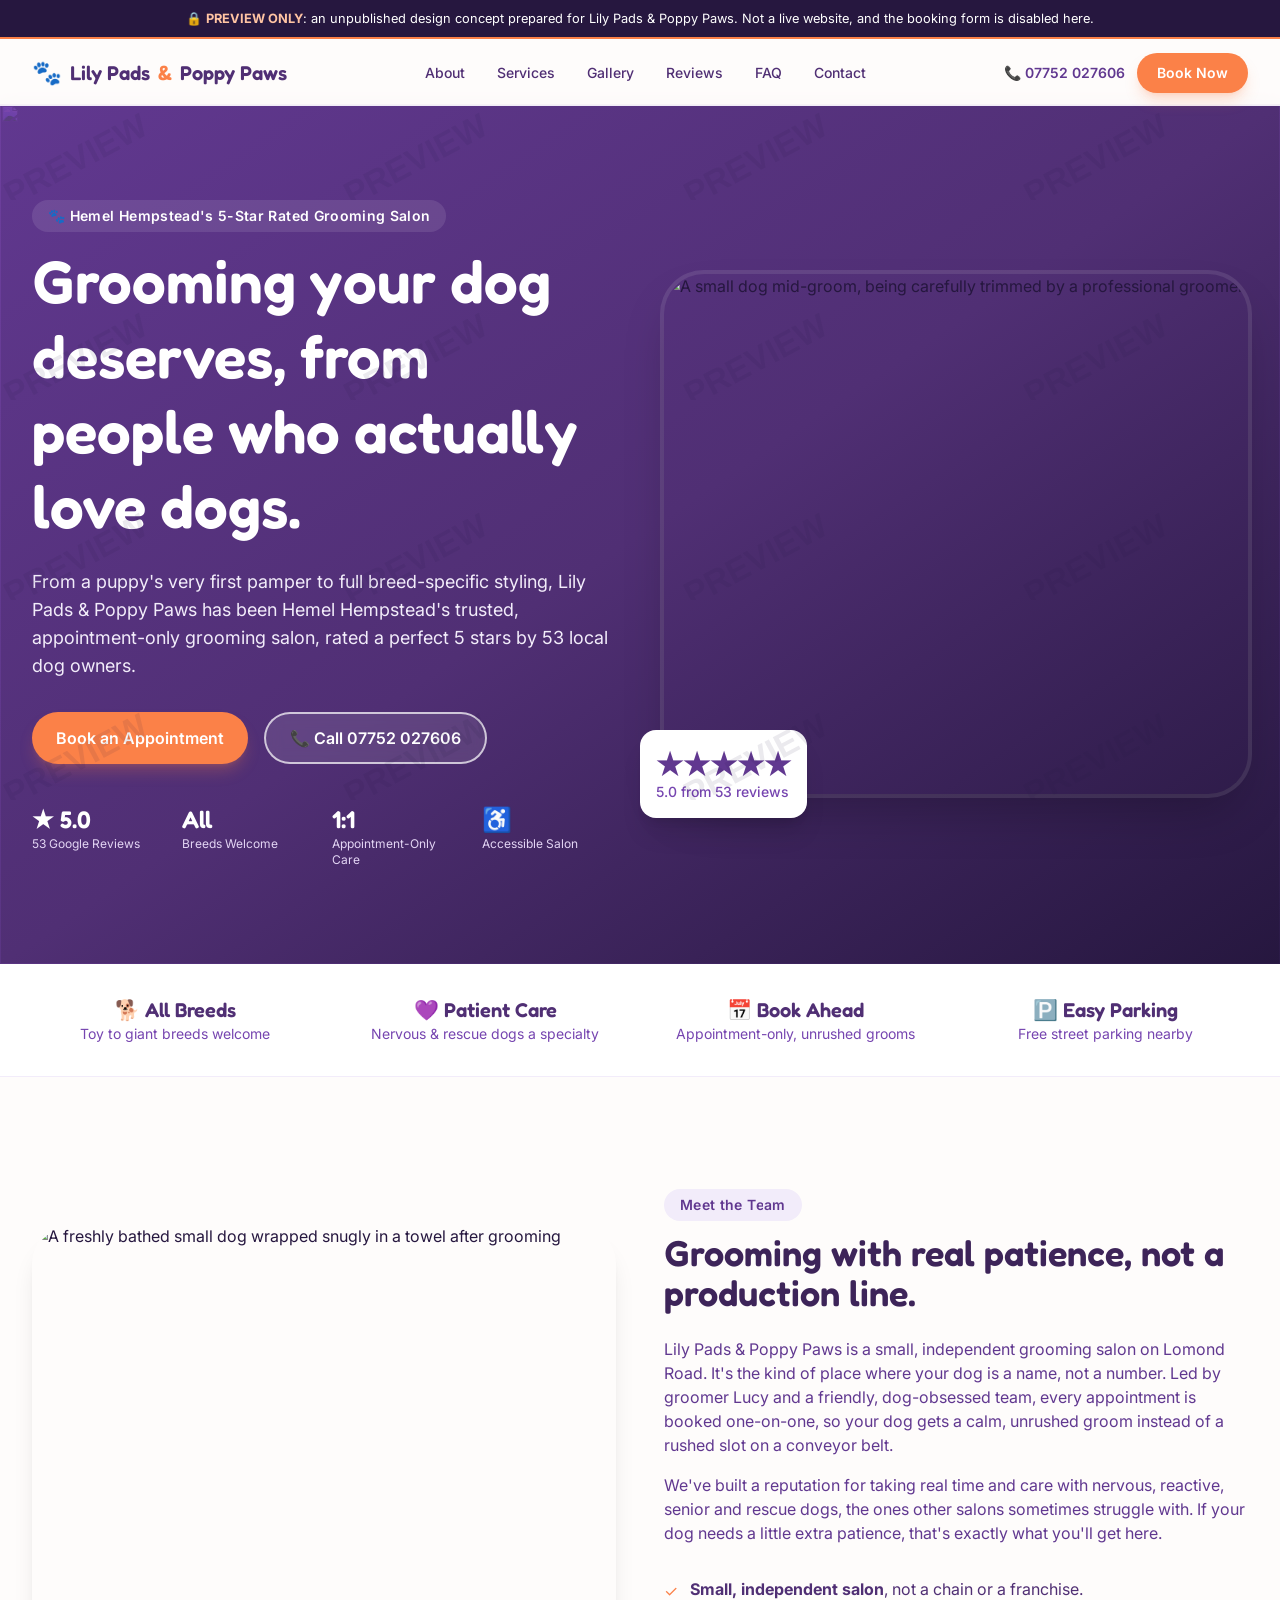
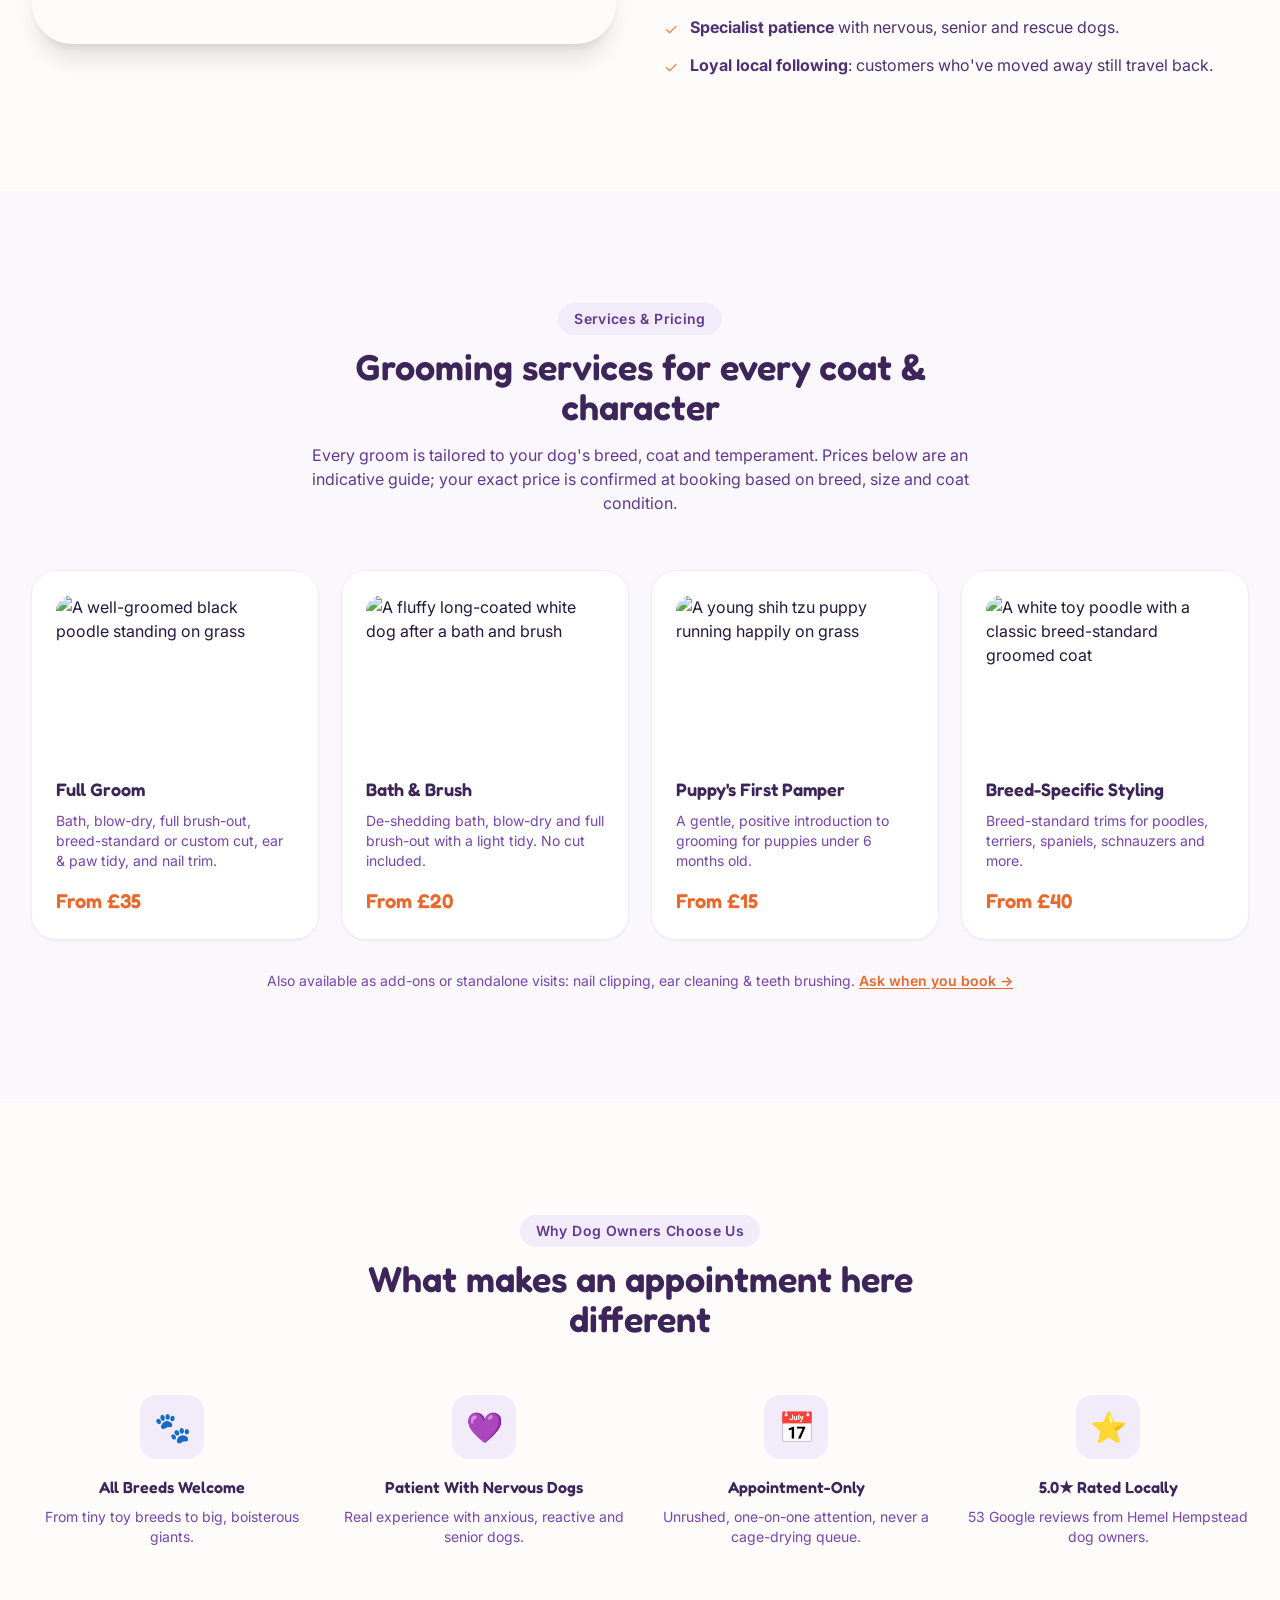
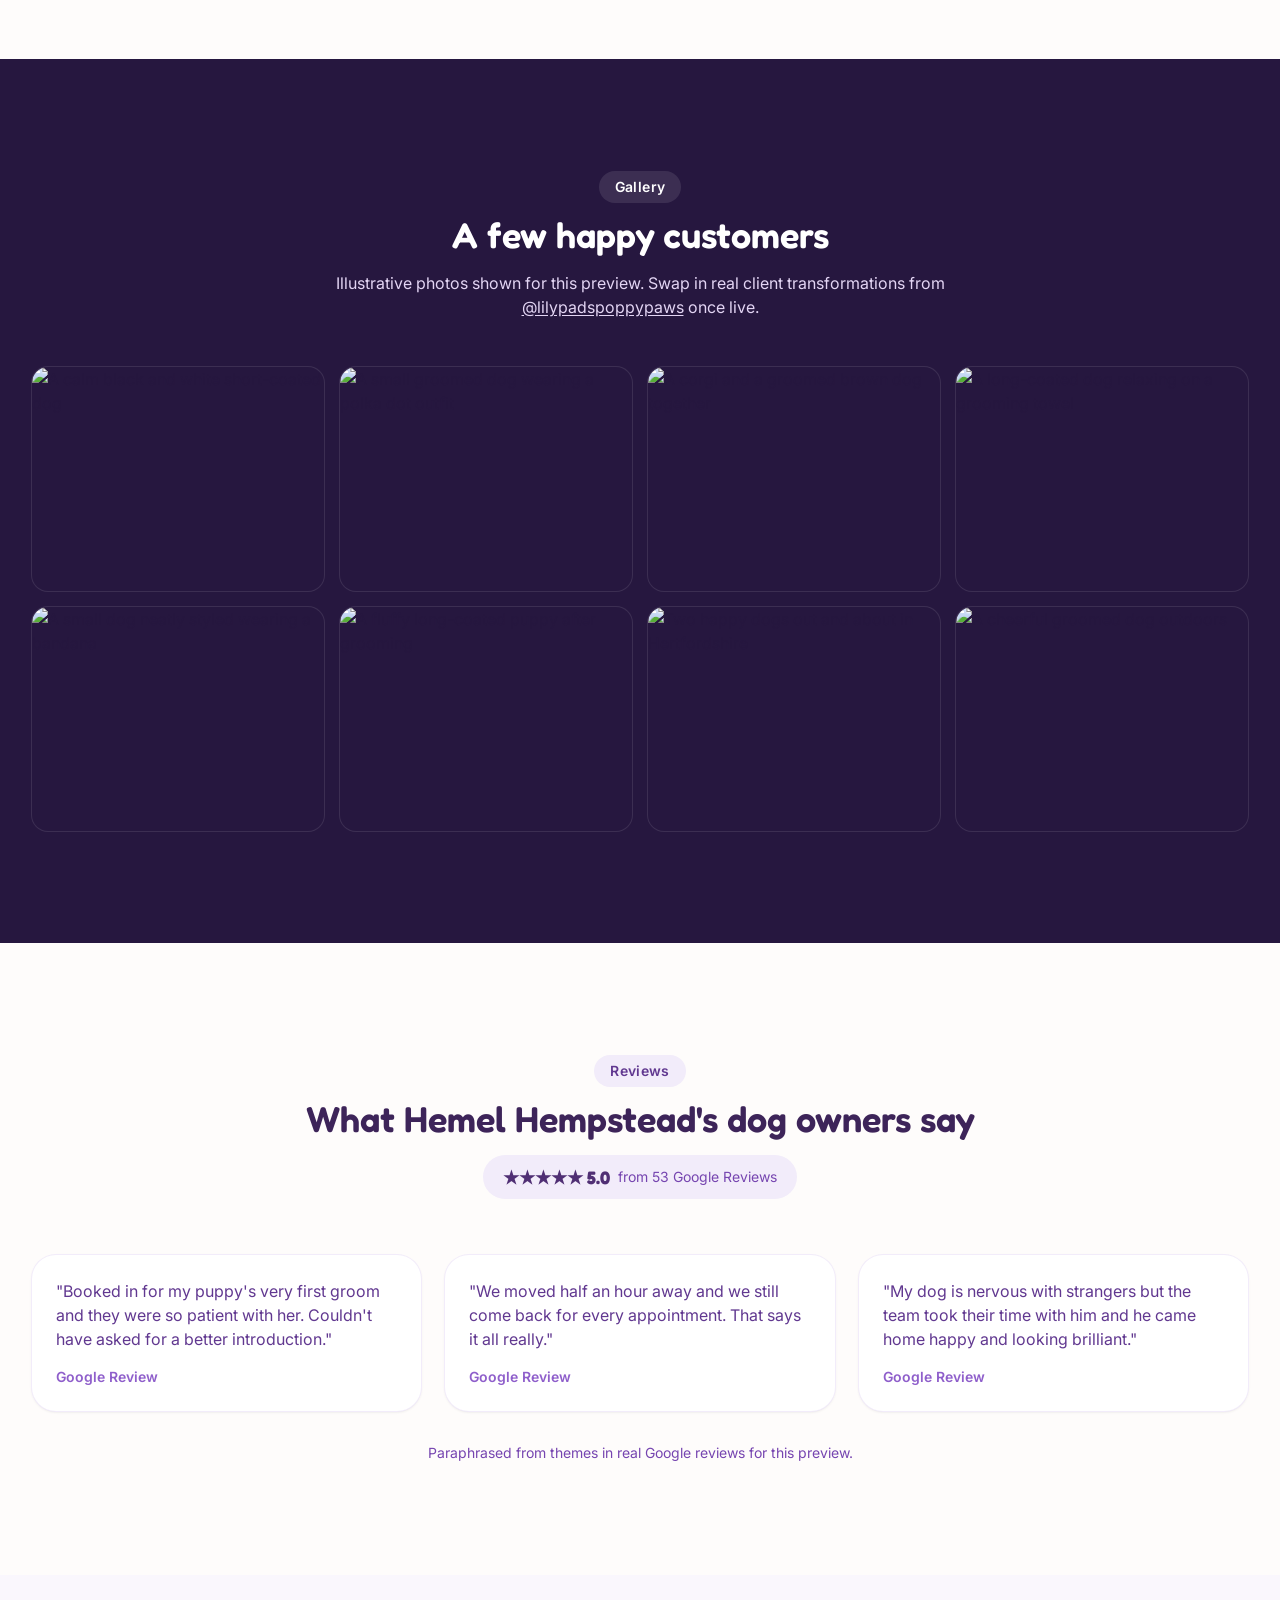
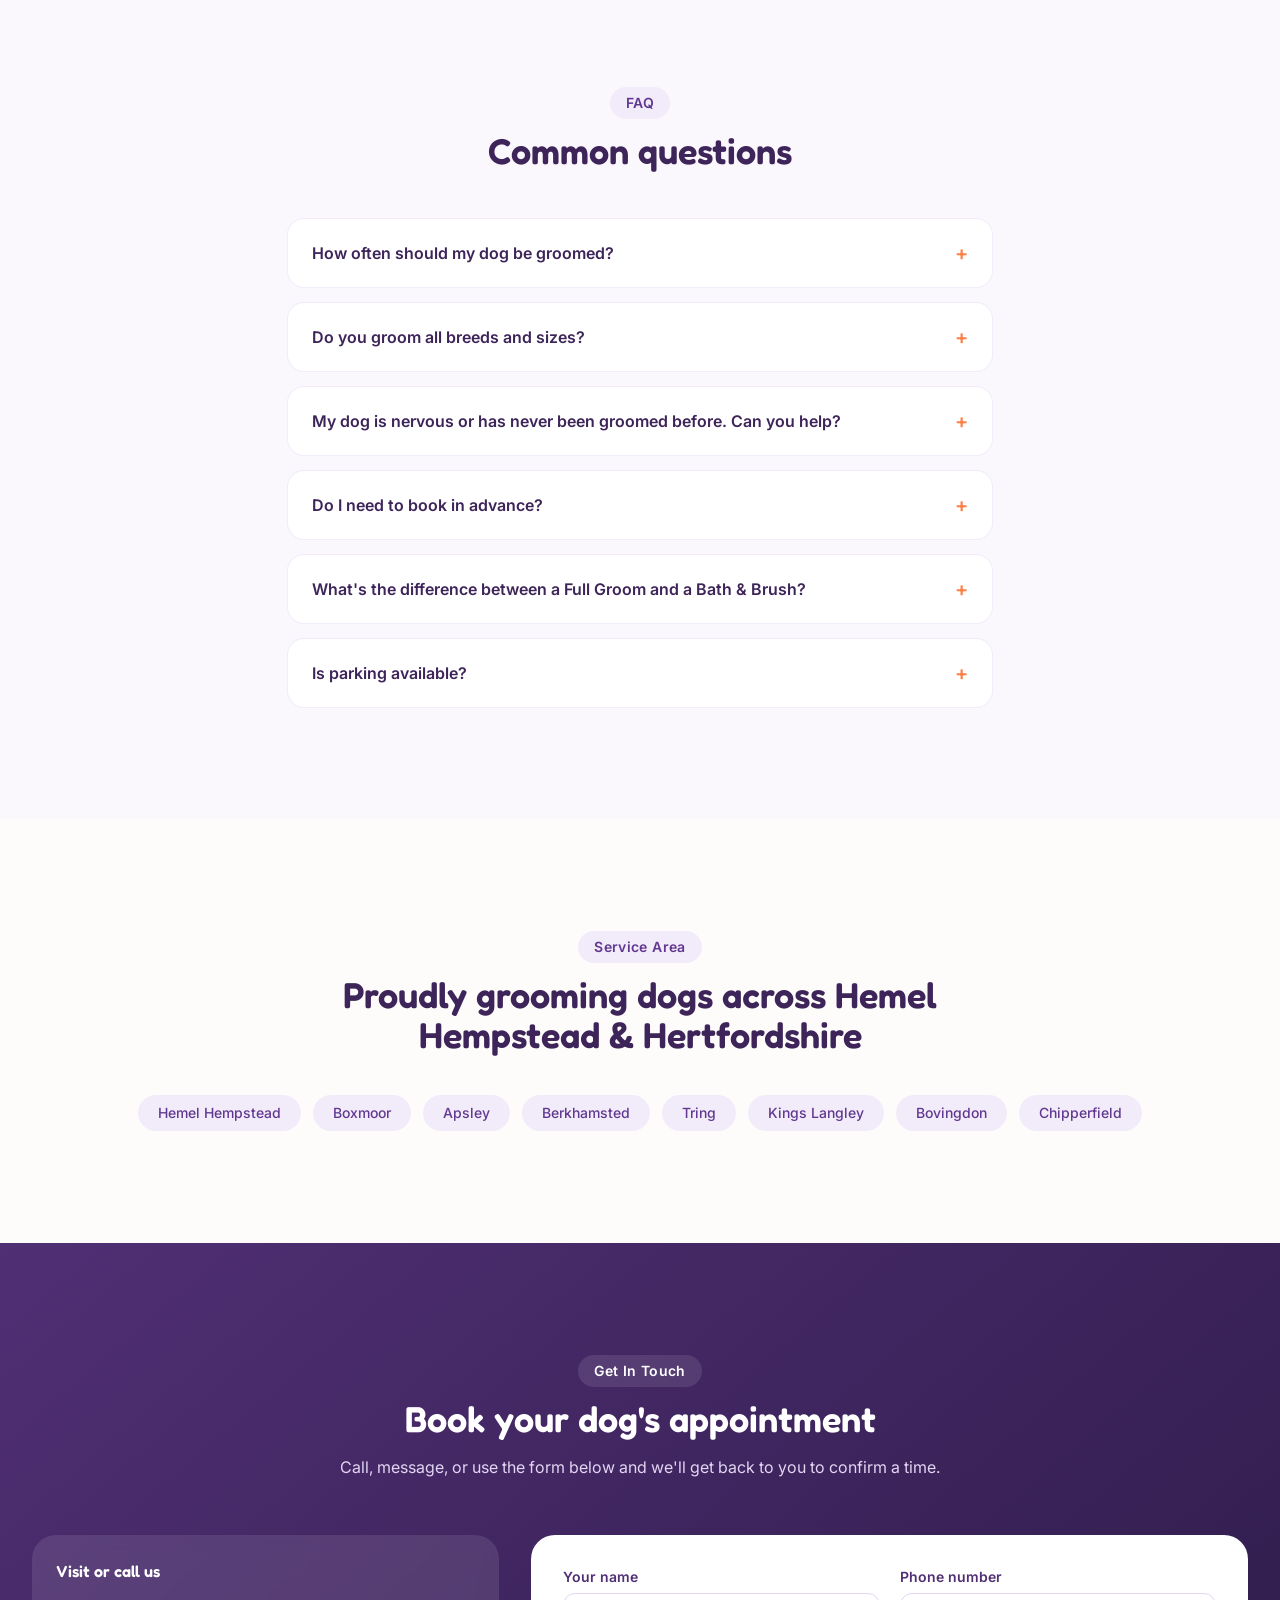
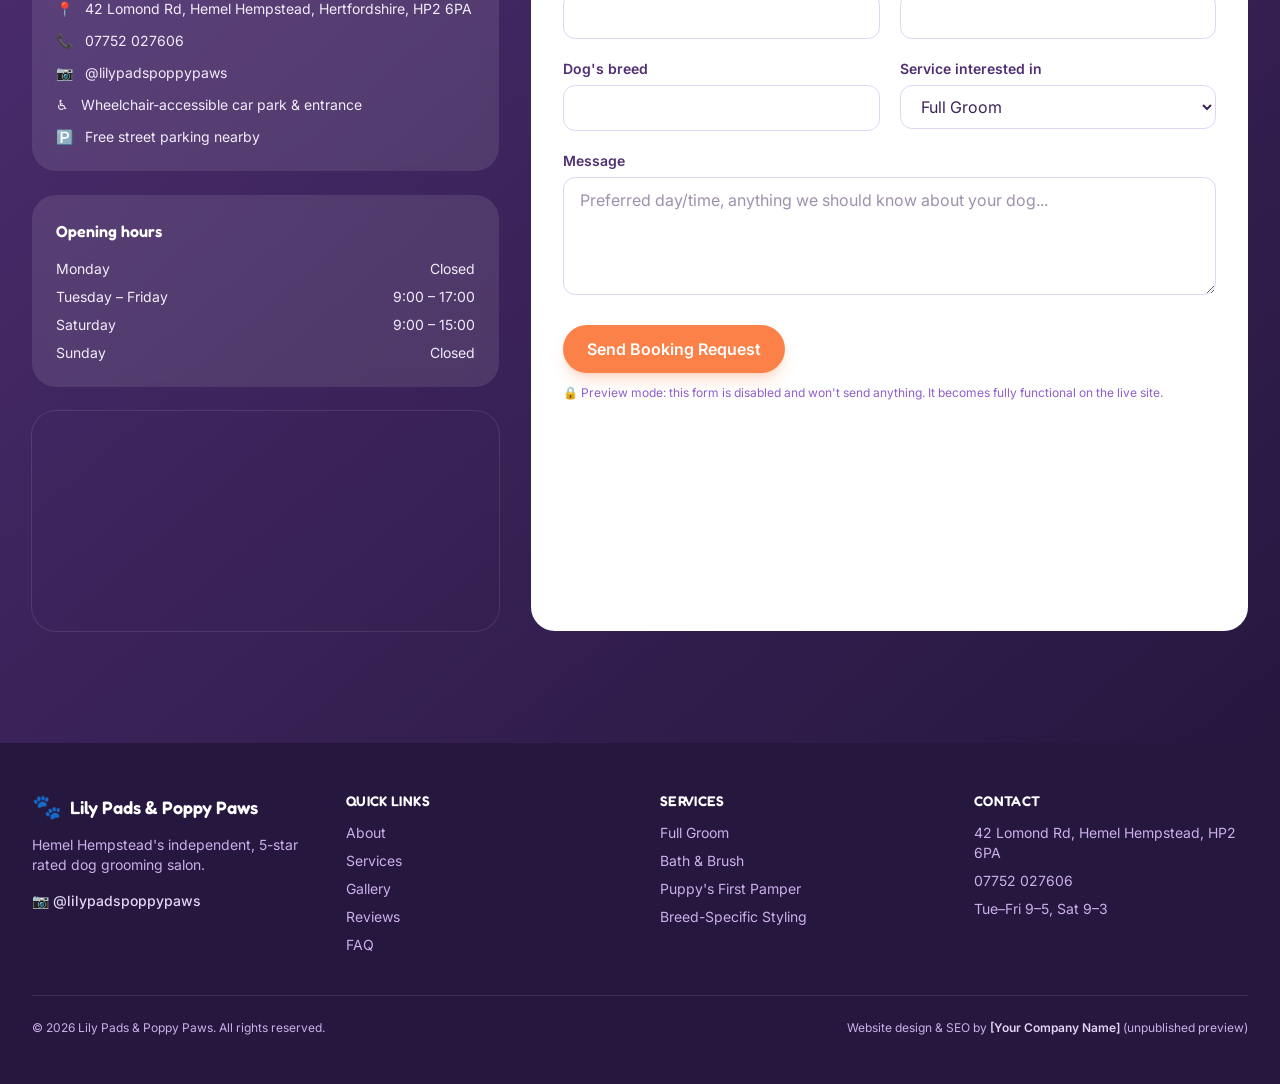
==== preview.html @ eb0f3576 "Lily Pads & Poppy Paws spec site: production and preview" ====
<!DOCTYPE html>
<html lang="en-GB">
<head>
<meta charset="UTF-8">
<meta name="viewport" content="width=device-width, initial-scale=1.0">
<title>PREVIEW: Lily Pads & Poppy Paws Website Concept</title>
<meta name="robots" content="noindex, nofollow">
<meta name="description" content="Unpublished design preview, not a live website.">

<link rel="icon" href="data:image/svg+xml,%3Csvg xmlns='http://www.w3.org/2000/svg' viewBox='0 0 100 100'%3E%3Ctext y='.9em' font-size='90'%3E%F0%9F%91%80%3C/text%3E%3C/svg%3E">

<link rel="preconnect" href="https://fonts.googleapis.com">
<link rel="preconnect" href="https://fonts.gstatic.com" crossorigin>
<link href="https://fonts.googleapis.com/css2?family=Fredoka:wght@500;600;700&family=Inter:wght@400;500;600;700&display=swap" rel="stylesheet">

<link rel="stylesheet" href="css/style.css">

<style>
  /* --- Preview-only chrome: banner + watermark. Not part of the delivered production site. --- */
  .preview-banner {
    position: sticky; top: 0; z-index: 60;
    background: #26173f;
    color: #fff;
    font-family: "Inter", sans-serif;
    font-size: 0.8rem;
    text-align: center;
    padding: 0.55rem 1rem;
    border-bottom: 2px solid #fb8148;
  }
  .preview-banner strong { color: #ffc4a3; }
  .watermark-overlay {
    position: fixed;
    inset: 0;
    z-index: 45;
    pointer-events: none;
    background-image: url("data:image/svg+xml,%3Csvg%20xmlns='http://www.w3.org/2000/svg'%20width='340'%20height='200'%3E%3Ctext%20x='-20'%20y='120'%20transform='rotate(-28%20170%20100)'%20font-family='Inter,Arial,sans-serif'%20font-size='34'%20font-weight='700'%20fill='rgba(38,23,63,0.09)'%3EPREVIEW%3C/text%3E%3C/svg%3E");
    background-repeat: repeat;
  }
  #site-header { top: 41px; }
  @media (max-width: 640px) {
    .preview-banner { font-size: 0.72rem; }
  }
</style>

</head>
<body class="bg-cream-50 text-brand-950 antialiased">

<div class="preview-banner">
  🔒 <strong>PREVIEW ONLY</strong>: an unpublished design concept prepared for Lily Pads &amp; Poppy Paws. Not a live website, and the booking form is disabled here.
</div>
<div class="watermark-overlay" aria-hidden="true"></div>

<a href="#main" class="sr-only focus:not-sr-only focus:absolute focus:z-50 focus:m-3 focus:rounded-lg focus:bg-white focus:px-4 focus:py-2 focus:text-brand-700 focus:shadow-lg">Skip to content</a>

<!-- ===== HEADER ===== -->
<header id="site-header" class="sticky z-40 border-b border-brand-100/80 bg-cream-50/90 backdrop-blur transition-shadow">
  <div class="mx-auto flex max-w-7xl items-center justify-between px-4 py-3 sm:px-6 lg:px-8">
    <a href="#main" class="flex items-center gap-2 font-display text-lg font-semibold text-brand-800 sm:text-xl">
      <span aria-hidden="true" class="text-2xl">🐾</span>
      Lily Pads <span class="text-accent-500">&amp;</span> Poppy Paws
    </a>

    <nav aria-label="Primary" class="hidden items-center gap-8 lg:flex">
      <a href="#about" class="text-sm font-medium text-brand-800 hover:text-accent-600">About</a>
      <a href="#services" class="text-sm font-medium text-brand-800 hover:text-accent-600">Services</a>
      <a href="#gallery" class="text-sm font-medium text-brand-800 hover:text-accent-600">Gallery</a>
      <a href="#reviews" class="text-sm font-medium text-brand-800 hover:text-accent-600">Reviews</a>
      <a href="#faq" class="text-sm font-medium text-brand-800 hover:text-accent-600">FAQ</a>
      <a href="#contact" class="text-sm font-medium text-brand-800 hover:text-accent-600">Contact</a>
    </nav>

    <div class="hidden items-center gap-3 lg:flex">
      <a href="tel:07752027606" class="text-sm font-semibold text-brand-700">📞 07752 027606</a>
      <a href="#contact" class="btn-primary !px-5 !py-2.5 text-sm">Book Now</a>
    </div>

    <button id="menu-toggle" type="button" aria-controls="mobile-menu" aria-expanded="false" class="inline-flex items-center justify-center rounded-lg p-2 text-brand-800 lg:hidden" aria-label="Toggle navigation menu">
      <svg id="icon-open" xmlns="http://www.w3.org/2000/svg" class="h-7 w-7" fill="none" viewBox="0 0 24 24" stroke="currentColor" stroke-width="2"><path stroke-linecap="round" stroke-linejoin="round" d="M4 6h16M4 12h16M4 18h16" /></svg>
      <svg id="icon-close" xmlns="http://www.w3.org/2000/svg" class="hidden h-7 w-7" fill="none" viewBox="0 0 24 24" stroke="currentColor" stroke-width="2"><path stroke-linecap="round" stroke-linejoin="round" d="M6 18L18 6M6 6l12 12" /></svg>
    </button>
  </div>

  <div id="mobile-menu" class="hidden border-t border-brand-100 bg-cream-50 lg:hidden">
    <nav aria-label="Mobile" class="flex flex-col gap-1 px-4 py-3">
      <a href="#about" class="rounded-lg px-3 py-2.5 text-brand-800 hover:bg-brand-100">About</a>
      <a href="#services" class="rounded-lg px-3 py-2.5 text-brand-800 hover:bg-brand-100">Services</a>
      <a href="#gallery" class="rounded-lg px-3 py-2.5 text-brand-800 hover:bg-brand-100">Gallery</a>
      <a href="#reviews" class="rounded-lg px-3 py-2.5 text-brand-800 hover:bg-brand-100">Reviews</a>
      <a href="#faq" class="rounded-lg px-3 py-2.5 text-brand-800 hover:bg-brand-100">FAQ</a>
      <a href="#contact" class="rounded-lg px-3 py-2.5 text-brand-800 hover:bg-brand-100">Contact</a>
      <a href="tel:07752027606" class="mt-2 rounded-lg px-3 py-2.5 font-semibold text-brand-700">📞 07752 027606</a>
      <a href="#contact" class="btn-primary mt-1 w-full">Book Now</a>
    </nav>
  </div>
</header>

<main id="main">

  <!-- ===== HERO ===== -->
  <section class="relative overflow-hidden bg-gradient-to-br from-brand-700 via-brand-800 to-brand-950">
    <div class="absolute inset-0 opacity-25 mix-blend-overlay">
      <img src="https://images.unsplash.com/photo-1719464454959-9cf304ef4774?fm=jpg&q=80&w=2000&auto=format&fit=crop" alt="" class="h-full w-full object-cover" loading="eager">
    </div>
    <div class="relative mx-auto grid max-w-7xl gap-12 px-4 py-16 sm:px-6 lg:grid-cols-2 lg:items-center lg:px-8 lg:py-24">
      <div>
        <p class="section-eyebrow !bg-white/10 !text-white">🐾 Hemel Hempstead's 5-Star Rated Grooming Salon</p>
        <h1 class="font-display text-4xl font-semibold leading-tight text-white sm:text-5xl lg:text-6xl">
          Grooming your dog deserves, from people who actually love dogs.
        </h1>
        <p class="mt-6 max-w-xl text-lg text-brand-100">
          From a puppy's very first pamper to full breed-specific styling, Lily Pads &amp; Poppy Paws has been Hemel Hempstead's trusted, appointment-only grooming salon, rated a perfect 5 stars by 53 local dog owners.
        </p>
        <div class="mt-8 flex flex-wrap gap-4">
          <a href="#contact" class="btn-primary">Book an Appointment</a>
          <a href="tel:07752027606" class="btn-secondary">📞 Call 07752 027606</a>
        </div>
        <dl class="mt-10 grid grid-cols-2 gap-4 sm:grid-cols-4">
          <div>
            <dt class="sr-only">Google rating</dt>
            <dd class="font-display text-2xl font-semibold text-white">★ 5.0</dd>
            <dd class="text-xs text-brand-200">53 Google Reviews</dd>
          </div>
          <div>
            <dt class="sr-only">Breeds</dt>
            <dd class="font-display text-2xl font-semibold text-white">All</dd>
            <dd class="text-xs text-brand-200">Breeds Welcome</dd>
          </div>
          <div>
            <dt class="sr-only">Booking</dt>
            <dd class="font-display text-2xl font-semibold text-white">1:1</dd>
            <dd class="text-xs text-brand-200">Appointment-Only Care</dd>
          </div>
          <div>
            <dt class="sr-only">Access</dt>
            <dd class="font-display text-2xl font-semibold text-white">♿</dd>
            <dd class="text-xs text-brand-200">Accessible Salon</dd>
          </div>
        </dl>
      </div>
      <div class="relative hidden lg:block">
        <div class="overflow-hidden rounded-[2.5rem] shadow-2xl ring-4 ring-white/10">
          <img src="https://images.unsplash.com/photo-1719464454959-9cf304ef4774?fm=jpg&q=80&w=1200&auto=format&fit=crop" alt="A small dog mid-groom, being carefully trimmed by a professional groomer" class="h-[520px] w-full object-cover">
        </div>
        <div class="absolute -bottom-6 -left-6 rounded-2xl bg-white p-4 shadow-xl">
          <p class="font-display text-3xl font-bold text-brand-700">★★★★★</p>
          <p class="text-sm font-medium text-brand-600">5.0 from 53 reviews</p>
        </div>
      </div>
    </div>
  </section>

  <!-- ===== TRUST STRIP ===== -->
  <section class="border-b border-brand-100 bg-white">
    <div class="mx-auto grid max-w-7xl grid-cols-2 gap-6 px-4 py-8 text-center sm:px-6 md:grid-cols-4 lg:px-8">
      <div>
        <p class="font-display text-xl font-semibold text-brand-800">🐕 All Breeds</p>
        <p class="text-sm text-brand-600">Toy to giant breeds welcome</p>
      </div>
      <div>
        <p class="font-display text-xl font-semibold text-brand-800">💜 Patient Care</p>
        <p class="text-sm text-brand-600">Nervous &amp; rescue dogs a specialty</p>
      </div>
      <div>
        <p class="font-display text-xl font-semibold text-brand-800">📅 Book Ahead</p>
        <p class="text-sm text-brand-600">Appointment-only, unrushed grooms</p>
      </div>
      <div>
        <p class="font-display text-xl font-semibold text-brand-800">🅿️ Easy Parking</p>
        <p class="text-sm text-brand-600">Free street parking nearby</p>
      </div>
    </div>
  </section>

  <!-- ===== ABOUT ===== -->
  <section id="about" class="py-20 sm:py-28">
    <div class="mx-auto grid max-w-7xl gap-12 px-4 sm:px-6 lg:grid-cols-2 lg:items-center lg:px-8">
      <div class="order-2 overflow-hidden rounded-[2.5rem] shadow-xl lg:order-1">
        <img src="https://images.unsplash.com/photo-1611173622933-91942d394b04?fm=jpg&q=80&w=1200&auto=format&fit=crop" alt="A freshly bathed small dog wrapped snugly in a towel after grooming" class="h-[420px] w-full object-cover">
      </div>
      <div class="order-1 lg:order-2">
        <p class="section-eyebrow">Meet the Team</p>
        <h2 class="font-display text-3xl font-semibold text-brand-900 sm:text-4xl">Grooming with real patience, not a production line.</h2>
        <p class="mt-6 text-brand-700">
          Lily Pads &amp; Poppy Paws is a small, independent grooming salon on Lomond Road. It's the kind of place where your dog is a name, not a number. Led by groomer Lucy and a friendly, dog-obsessed team, every appointment is booked one-on-one, so your dog gets a calm, unrushed groom instead of a rushed slot on a conveyor belt.
        </p>
        <p class="mt-4 text-brand-700">
          We've built a reputation for taking real time and care with nervous, reactive, senior and rescue dogs, the ones other salons sometimes struggle with. If your dog needs a little extra patience, that's exactly what you'll get here.
        </p>
        <ul class="mt-8 space-y-3">
          <li class="flex items-start gap-3">
            <span class="mt-0.5 text-accent-500">✓</span>
            <span class="text-brand-800"><strong>Small, independent salon</strong>, not a chain or a franchise.</span>
          </li>
          <li class="flex items-start gap-3">
            <span class="mt-0.5 text-accent-500">✓</span>
            <span class="text-brand-800"><strong>Specialist patience</strong> with nervous, senior and rescue dogs.</span>
          </li>
          <li class="flex items-start gap-3">
            <span class="mt-0.5 text-accent-500">✓</span>
            <span class="text-brand-800"><strong>Loyal local following</strong>: customers who've moved away still travel back.</span>
          </li>
        </ul>
      </div>
    </div>
  </section>

  <!-- ===== SERVICES ===== -->
  <section id="services" class="bg-brand-50 py-20 sm:py-28">
    <div class="mx-auto max-w-7xl px-4 sm:px-6 lg:px-8">
      <div class="mx-auto max-w-2xl text-center">
        <p class="section-eyebrow">Services &amp; Pricing</p>
        <h2 class="font-display text-3xl font-semibold text-brand-900 sm:text-4xl">Grooming services for every coat &amp; character</h2>
        <p class="mt-4 text-brand-700">Every groom is tailored to your dog's breed, coat and temperament. Prices below are an indicative guide; your exact price is confirmed at booking based on breed, size and coat condition.</p>
      </div>

      <div class="mt-14 grid gap-6 sm:grid-cols-2 lg:grid-cols-4">
        <article class="card flex flex-col">
          <img src="https://images.unsplash.com/photo-1614261812340-5ee9a3ed33a3?fm=jpg&q=80&w=600&auto=format&fit=crop" alt="A well-groomed black poodle standing on grass" class="mb-5 h-40 w-full rounded-2xl object-cover">
          <h3 class="font-display text-lg font-semibold text-brand-900">Full Groom</h3>
          <p class="mt-2 flex-1 text-sm text-brand-600">Bath, blow-dry, full brush-out, breed-standard or custom cut, ear &amp; paw tidy, and nail trim.</p>
          <p class="mt-4 font-display text-xl font-semibold text-accent-600">From £35</p>
        </article>
        <article class="card flex flex-col">
          <img src="https://images.unsplash.com/photo-1519224939581-4fbbdbeff92f?fm=jpg&q=80&w=600&auto=format&fit=crop" alt="A fluffy long-coated white dog after a bath and brush" class="mb-5 h-40 w-full rounded-2xl object-cover">
          <h3 class="font-display text-lg font-semibold text-brand-900">Bath &amp; Brush</h3>
          <p class="mt-2 flex-1 text-sm text-brand-600">De-shedding bath, blow-dry and full brush-out with a light tidy. No cut included.</p>
          <p class="mt-4 font-display text-xl font-semibold text-accent-600">From £20</p>
        </article>
        <article class="card flex flex-col">
          <img src="https://images.unsplash.com/photo-1534361960057-19889db9621e?fm=jpg&q=80&w=600&auto=format&fit=crop" alt="A young shih tzu puppy running happily on grass" class="mb-5 h-40 w-full rounded-2xl object-cover">
          <h3 class="font-display text-lg font-semibold text-brand-900">Puppy's First Pamper</h3>
          <p class="mt-2 flex-1 text-sm text-brand-600">A gentle, positive introduction to grooming for puppies under 6 months old.</p>
          <p class="mt-4 font-display text-xl font-semibold text-accent-600">From £15</p>
        </article>
        <article class="card flex flex-col">
          <img src="https://images.unsplash.com/photo-1513189643435-49f97650b367?fm=jpg&q=80&w=600&auto=format&fit=crop" alt="A white toy poodle with a classic breed-standard groomed coat" class="mb-5 h-40 w-full rounded-2xl object-cover">
          <h3 class="font-display text-lg font-semibold text-brand-900">Breed-Specific Styling</h3>
          <p class="mt-2 flex-1 text-sm text-brand-600">Breed-standard trims for poodles, terriers, spaniels, schnauzers and more.</p>
          <p class="mt-4 font-display text-xl font-semibold text-accent-600">From £40</p>
        </article>
      </div>

      <p class="mt-8 text-center text-sm text-brand-600">Also available as add-ons or standalone visits: nail clipping, ear cleaning &amp; teeth brushing. <a href="#contact" class="font-semibold text-accent-600 underline underline-offset-2">Ask when you book →</a></p>
    </div>
  </section>

  <!-- ===== WHY CHOOSE US ===== -->
  <section class="py-20 sm:py-28">
    <div class="mx-auto max-w-7xl px-4 sm:px-6 lg:px-8">
      <div class="mx-auto max-w-2xl text-center">
        <p class="section-eyebrow">Why Dog Owners Choose Us</p>
        <h2 class="font-display text-3xl font-semibold text-brand-900 sm:text-4xl">What makes an appointment here different</h2>
      </div>
      <div class="mt-14 grid gap-8 sm:grid-cols-2 lg:grid-cols-4">
        <div class="text-center">
          <div class="mx-auto flex h-16 w-16 items-center justify-center rounded-2xl bg-brand-100 text-3xl">🐾</div>
          <h3 class="mt-4 font-display font-semibold text-brand-900">All Breeds Welcome</h3>
          <p class="mt-2 text-sm text-brand-600">From tiny toy breeds to big, boisterous giants.</p>
        </div>
        <div class="text-center">
          <div class="mx-auto flex h-16 w-16 items-center justify-center rounded-2xl bg-brand-100 text-3xl">💜</div>
          <h3 class="mt-4 font-display font-semibold text-brand-900">Patient With Nervous Dogs</h3>
          <p class="mt-2 text-sm text-brand-600">Real experience with anxious, reactive and senior dogs.</p>
        </div>
        <div class="text-center">
          <div class="mx-auto flex h-16 w-16 items-center justify-center rounded-2xl bg-brand-100 text-3xl">📅</div>
          <h3 class="mt-4 font-display font-semibold text-brand-900">Appointment-Only</h3>
          <p class="mt-2 text-sm text-brand-600">Unrushed, one-on-one attention, never a cage-drying queue.</p>
        </div>
        <div class="text-center">
          <div class="mx-auto flex h-16 w-16 items-center justify-center rounded-2xl bg-brand-100 text-3xl">⭐</div>
          <h3 class="mt-4 font-display font-semibold text-brand-900">5.0★ Rated Locally</h3>
          <p class="mt-2 text-sm text-brand-600">53 Google reviews from Hemel Hempstead dog owners.</p>
        </div>
      </div>
    </div>
  </section>

  <!-- ===== GALLERY ===== -->
  <section id="gallery" class="bg-brand-950 py-20 sm:py-28">
    <div class="mx-auto max-w-7xl px-4 sm:px-6 lg:px-8">
      <div class="mx-auto max-w-2xl text-center">
        <p class="section-eyebrow !bg-white/10 !text-white">Gallery</p>
        <h2 class="font-display text-3xl font-semibold text-white sm:text-4xl">A few happy customers</h2>
        <p class="mt-4 text-brand-200">Illustrative photos shown for this preview. Swap in real client transformations from <a href="https://www.instagram.com/lilypadspoppypaws/" class="underline underline-offset-2 hover:text-accent-400" target="_blank" rel="noopener">@lilypadspoppypaws</a> once live.</p>
      </div>
      <div class="mt-12 grid grid-cols-2 gap-4 sm:grid-cols-3 lg:grid-cols-4">
        <img src="https://images.unsplash.com/photo-1561037404-61cd46aa615b?fm=jpg&q=75&w=500&auto=format&fit=crop" alt="A calm black and white short-coated dog" class="h-48 w-full rounded-2xl object-cover ring-1 ring-white/10 transition hover:scale-[1.02] hover:opacity-90 sm:h-56" loading="lazy">
        <img src="https://images.unsplash.com/photo-1583511655826-05700d52f4d9?fm=jpg&q=75&w=500&auto=format&fit=crop" alt="A small groomed dog wearing a polka dot outfit" class="h-48 w-full rounded-2xl object-cover ring-1 ring-white/10 transition hover:scale-[1.02] hover:opacity-90 sm:h-56" loading="lazy">
        <img src="https://images.unsplash.com/photo-1560743641-3914f2c45636?fm=jpg&q=75&w=500&auto=format&fit=crop" alt="A corgi and a groomed brown dog together" class="h-48 w-full rounded-2xl object-cover ring-1 ring-white/10 transition hover:scale-[1.02] hover:opacity-90 sm:h-56" loading="lazy">
        <img src="https://images.unsplash.com/photo-1581887936036-3f4f7f0b6679?fm=jpg&q=75&w=500&auto=format&fit=crop" alt="A long-coated dog relaxing on a grooming towel" class="h-48 w-full rounded-2xl object-cover ring-1 ring-white/10 transition hover:scale-[1.02] hover:opacity-90 sm:h-56" loading="lazy">
        <img src="https://images.unsplash.com/photo-1678153184494-1f6fc14a673d?fm=jpg&q=75&w=500&auto=format&fit=crop" alt="A small dog neatly styled wearing a bandana" class="h-48 w-full rounded-2xl object-cover ring-1 ring-white/10 transition hover:scale-[1.02] hover:opacity-90 sm:h-56" loading="lazy">
        <img src="https://images.unsplash.com/photo-1560807707-8cc77767d783?fm=jpg&q=75&w=500&auto=format&fit=crop" alt="A fluffy long-coated puppy after grooming" class="h-48 w-full rounded-2xl object-cover ring-1 ring-white/10 transition hover:scale-[1.02] hover:opacity-90 sm:h-56" loading="lazy">
        <img src="https://images.unsplash.com/photo-1548199973-03cce0bbc87b?fm=jpg&q=75&w=500&auto=format&fit=crop" alt="Two happy dogs out and about in Hertfordshire" class="h-48 w-full rounded-2xl object-cover ring-1 ring-white/10 transition hover:scale-[1.02] hover:opacity-90 sm:h-56" loading="lazy">
        <img src="https://images.unsplash.com/photo-1510771463146-e89e6e86560e?fm=jpg&q=75&w=500&auto=format&fit=crop" alt="A cheerful groomed dog outdoors" class="h-48 w-full rounded-2xl object-cover ring-1 ring-white/10 transition hover:scale-[1.02] hover:opacity-90 sm:h-56" loading="lazy">
      </div>
    </div>
  </section>

  <!-- ===== REVIEWS ===== -->
  <section id="reviews" class="py-20 sm:py-28">
    <div class="mx-auto max-w-7xl px-4 sm:px-6 lg:px-8">
      <div class="mx-auto max-w-2xl text-center">
        <p class="section-eyebrow">Reviews</p>
        <h2 class="font-display text-3xl font-semibold text-brand-900 sm:text-4xl">What Hemel Hempstead's dog owners say</h2>
        <div class="mt-4 inline-flex items-center gap-2 rounded-full bg-brand-100 px-5 py-2">
          <span class="font-display text-lg font-bold text-brand-800">★★★★★ 5.0</span>
          <span class="text-sm text-brand-600">from 53 Google Reviews</span>
        </div>
      </div>
      <div class="mt-14 grid gap-6 lg:grid-cols-3">
        <blockquote class="card">
          <p class="text-brand-700">"Booked in for my puppy's very first groom and they were so patient with her. Couldn't have asked for a better introduction."</p>
          <footer class="mt-4 text-sm font-semibold text-brand-500">Google Review</footer>
        </blockquote>
        <blockquote class="card">
          <p class="text-brand-700">"We moved half an hour away and we still come back for every appointment. That says it all really."</p>
          <footer class="mt-4 text-sm font-semibold text-brand-500">Google Review</footer>
        </blockquote>
        <blockquote class="card">
          <p class="text-brand-700">"My dog is nervous with strangers but the team took their time with him and he came home happy and looking brilliant."</p>
          <footer class="mt-4 text-sm font-semibold text-brand-500">Google Review</footer>
        </blockquote>
      </div>
      <p class="mt-8 text-center text-sm text-brand-600">Paraphrased from themes in real Google reviews for this preview.</p>
    </div>
  </section>

  <!-- ===== FAQ ===== -->
  <section id="faq" class="bg-brand-50 py-20 sm:py-28">
    <div class="mx-auto max-w-3xl px-4 sm:px-6 lg:px-8">
      <div class="text-center">
        <p class="section-eyebrow">FAQ</p>
        <h2 class="font-display text-3xl font-semibold text-brand-900 sm:text-4xl">Common questions</h2>
      </div>
      <div class="mt-12 space-y-4" id="faq-list">

        <div class="faq-item overflow-hidden rounded-2xl bg-white ring-1 ring-brand-100">
          <button type="button" class="faq-trigger flex w-full items-center justify-between gap-4 px-6 py-5 text-left font-semibold text-brand-900" aria-expanded="false">
            How often should my dog be groomed?
            <span class="faq-icon shrink-0 text-xl text-accent-500">+</span>
          </button>
          <div class="faq-panel hidden px-6 pb-5 text-brand-600">Most breeds do best every 6–8 weeks, though it depends on coat type. Long-haired and curly-coated breeds often benefit from more frequent visits, and we're happy to recommend a schedule at your dog's first appointment.</div>
        </div>

        <div class="faq-item overflow-hidden rounded-2xl bg-white ring-1 ring-brand-100">
          <button type="button" class="faq-trigger flex w-full items-center justify-between gap-4 px-6 py-5 text-left font-semibold text-brand-900" aria-expanded="false">
            Do you groom all breeds and sizes?
            <span class="faq-icon shrink-0 text-xl text-accent-500">+</span>
          </button>
          <div class="faq-panel hidden px-6 pb-5 text-brand-600">Yes, from tiny toy breeds to large, giant breeds. Let us know your dog's breed and size when you book so we can allocate the right amount of time.</div>
        </div>

        <div class="faq-item overflow-hidden rounded-2xl bg-white ring-1 ring-brand-100">
          <button type="button" class="faq-trigger flex w-full items-center justify-between gap-4 px-6 py-5 text-left font-semibold text-brand-900" aria-expanded="false">
            My dog is nervous or has never been groomed before. Can you help?
            <span class="faq-icon shrink-0 text-xl text-accent-500">+</span>
          </button>
          <div class="faq-panel hidden px-6 pb-5 text-brand-600">Absolutely, this is something we're known for locally. Appointments are one-on-one and unrushed, so nervous, reactive, senior and rescue dogs get all the extra time and patience they need.</div>
        </div>

        <div class="faq-item overflow-hidden rounded-2xl bg-white ring-1 ring-brand-100">
          <button type="button" class="faq-trigger flex w-full items-center justify-between gap-4 px-6 py-5 text-left font-semibold text-brand-900" aria-expanded="false">
            Do I need to book in advance?
            <span class="faq-icon shrink-0 text-xl text-accent-500">+</span>
          </button>
          <div class="faq-panel hidden px-6 pb-5 text-brand-600">Yes, we're appointment-only. That's how we keep every groom calm and unrushed, so call or use the form below and we'll find a time that suits you.</div>
        </div>

        <div class="faq-item overflow-hidden rounded-2xl bg-white ring-1 ring-brand-100">
          <button type="button" class="faq-trigger flex w-full items-center justify-between gap-4 px-6 py-5 text-left font-semibold text-brand-900" aria-expanded="false">
            What's the difference between a Full Groom and a Bath &amp; Brush?
            <span class="faq-icon shrink-0 text-xl text-accent-500">+</span>
          </button>
          <div class="faq-panel hidden px-6 pb-5 text-brand-600">A Bath &amp; Brush covers washing, drying and a full brush-out with no cutting. A Full Groom includes all of that plus a breed-standard or custom cut, ear and paw tidy, and a nail trim.</div>
        </div>

        <div class="faq-item overflow-hidden rounded-2xl bg-white ring-1 ring-brand-100">
          <button type="button" class="faq-trigger flex w-full items-center justify-between gap-4 px-6 py-5 text-left font-semibold text-brand-900" aria-expanded="false">
            Is parking available?
            <span class="faq-icon shrink-0 text-xl text-accent-500">+</span>
          </button>
          <div class="faq-panel hidden px-6 pb-5 text-brand-600">Yes, free street parking is available nearby, and the salon has a wheelchair-accessible car park and entrance.</div>
        </div>

      </div>
    </div>
  </section>

  <!-- ===== SERVICE AREA ===== -->
  <section class="py-20 sm:py-28">
    <div class="mx-auto max-w-7xl px-4 sm:px-6 lg:px-8">
      <div class="mx-auto max-w-2xl text-center">
        <p class="section-eyebrow">Service Area</p>
        <h2 class="font-display text-3xl font-semibold text-brand-900 sm:text-4xl">Proudly grooming dogs across Hemel Hempstead &amp; Hertfordshire</h2>
      </div>
      <div class="mt-10 flex flex-wrap justify-center gap-3">
        <span class="rounded-full bg-brand-100 px-5 py-2 text-sm font-medium text-brand-700">Hemel Hempstead</span>
        <span class="rounded-full bg-brand-100 px-5 py-2 text-sm font-medium text-brand-700">Boxmoor</span>
        <span class="rounded-full bg-brand-100 px-5 py-2 text-sm font-medium text-brand-700">Apsley</span>
        <span class="rounded-full bg-brand-100 px-5 py-2 text-sm font-medium text-brand-700">Berkhamsted</span>
        <span class="rounded-full bg-brand-100 px-5 py-2 text-sm font-medium text-brand-700">Tring</span>
        <span class="rounded-full bg-brand-100 px-5 py-2 text-sm font-medium text-brand-700">Kings Langley</span>
        <span class="rounded-full bg-brand-100 px-5 py-2 text-sm font-medium text-brand-700">Bovingdon</span>
        <span class="rounded-full bg-brand-100 px-5 py-2 text-sm font-medium text-brand-700">Chipperfield</span>
      </div>
    </div>
  </section>

  <!-- ===== CONTACT ===== -->
  <section id="contact" class="bg-gradient-to-br from-brand-800 to-brand-950 py-20 sm:py-28">
    <div class="mx-auto max-w-7xl px-4 sm:px-6 lg:px-8">
      <div class="mx-auto max-w-2xl text-center">
        <p class="section-eyebrow !bg-white/10 !text-white">Get In Touch</p>
        <h2 class="font-display text-3xl font-semibold text-white sm:text-4xl">Book your dog's appointment</h2>
        <p class="mt-4 text-brand-200">Call, message, or use the form below and we'll get back to you to confirm a time.</p>
      </div>

      <div class="mt-14 grid gap-8 lg:grid-cols-5">

        <div class="lg:col-span-2 space-y-6">
          <div class="rounded-3xl bg-white/10 p-6 backdrop-blur">
            <h3 class="font-display font-semibold text-white">Visit or call us</h3>
            <ul class="mt-4 space-y-3 text-sm text-brand-100">
              <li class="flex gap-3"><span aria-hidden="true">📍</span><span>42 Lomond Rd, Hemel Hempstead, Hertfordshire, HP2 6PA</span></li>
              <li class="flex gap-3"><span aria-hidden="true">📞</span><a href="tel:07752027606" class="hover:text-white">07752 027606</a></li>
              <li class="flex gap-3"><span aria-hidden="true">📷</span><a href="https://www.instagram.com/lilypadspoppypaws/" target="_blank" rel="noopener" class="hover:text-white">@lilypadspoppypaws</a></li>
              <li class="flex gap-3"><span aria-hidden="true">♿</span><span>Wheelchair-accessible car park &amp; entrance</span></li>
              <li class="flex gap-3"><span aria-hidden="true">🅿️</span><span>Free street parking nearby</span></li>
            </ul>
          </div>
          <div class="rounded-3xl bg-white/10 p-6 backdrop-blur">
            <h3 class="font-display font-semibold text-white">Opening hours</h3>
            <dl class="mt-4 space-y-2 text-sm text-brand-100">
              <div class="flex justify-between"><dt>Monday</dt><dd>Closed</dd></div>
              <div class="flex justify-between"><dt>Tuesday – Friday</dt><dd>9:00 – 17:00</dd></div>
              <div class="flex justify-between"><dt>Saturday</dt><dd>9:00 – 15:00</dd></div>
              <div class="flex justify-between"><dt>Sunday</dt><dd>Closed</dd></div>
            </dl>
          </div>
          <div class="overflow-hidden rounded-3xl ring-1 ring-white/10">
            <iframe
              title="Map showing Lily Pads & Poppy Paws, 42 Lomond Rd, Hemel Hempstead"
              src="https://www.google.com/maps?q=42+Lomond+Rd,+Hemel+Hempstead,+HP2+6PA&output=embed"
              width="100%" height="220" style="border:0" loading="lazy" referrerpolicy="no-referrer-when-downgrade"></iframe>
          </div>
        </div>

        <form id="preview-form" class="lg:col-span-3 rounded-3xl bg-white p-6 sm:p-8">
          <div class="grid gap-5 sm:grid-cols-2">
            <div>
              <label for="name" class="block text-sm font-semibold text-brand-800">Your name</label>
              <input type="text" id="name" name="name" class="mt-1.5 w-full rounded-xl border border-brand-200 px-4 py-2.5 text-brand-900 focus:border-brand-500 focus:outline-none focus:ring-2 focus:ring-brand-200">
            </div>
            <div>
              <label for="phone" class="block text-sm font-semibold text-brand-800">Phone number</label>
              <input type="tel" id="phone" name="phone" class="mt-1.5 w-full rounded-xl border border-brand-200 px-4 py-2.5 text-brand-900 focus:border-brand-500 focus:outline-none focus:ring-2 focus:ring-brand-200">
            </div>
            <div>
              <label for="breed" class="block text-sm font-semibold text-brand-800">Dog's breed</label>
              <input type="text" id="breed" name="breed" class="mt-1.5 w-full rounded-xl border border-brand-200 px-4 py-2.5 text-brand-900 focus:border-brand-500 focus:outline-none focus:ring-2 focus:ring-brand-200">
            </div>
            <div>
              <label for="service" class="block text-sm font-semibold text-brand-800">Service interested in</label>
              <select id="service" name="service" class="mt-1.5 w-full rounded-xl border border-brand-200 px-4 py-2.5 text-brand-900 focus:border-brand-500 focus:outline-none focus:ring-2 focus:ring-brand-200">
                <option>Full Groom</option>
                <option>Bath &amp; Brush</option>
                <option>Puppy's First Pamper</option>
                <option>Breed-Specific Styling</option>
                <option>Not sure, advise me</option>
              </select>
            </div>
            <div class="sm:col-span-2">
              <label for="message" class="block text-sm font-semibold text-brand-800">Message</label>
              <textarea id="message" name="message" rows="4" class="mt-1.5 w-full rounded-xl border border-brand-200 px-4 py-2.5 text-brand-900 focus:border-brand-500 focus:outline-none focus:ring-2 focus:ring-brand-200" placeholder="Preferred day/time, anything we should know about your dog..."></textarea>
            </div>
          </div>
          <button type="submit" class="btn-primary mt-6 w-full sm:w-auto">Send Booking Request</button>
          <p id="preview-form-note" class="mt-3 text-xs text-brand-500">🔒 Preview mode: this form is disabled and won't send anything. It becomes fully functional on the live site.</p>
        </form>
      </div>
    </div>
  </section>

</main>

<!-- ===== FOOTER ===== -->
<footer class="bg-brand-950 py-12 text-brand-300">
  <div class="mx-auto max-w-7xl px-4 sm:px-6 lg:px-8">
    <div class="grid gap-10 sm:grid-cols-2 lg:grid-cols-4">
      <div>
        <a href="#main" class="flex items-center gap-2 font-display text-lg font-semibold text-white">
          <span aria-hidden="true" class="text-2xl">🐾</span> Lily Pads &amp; Poppy Paws
        </a>
        <p class="mt-3 text-sm">Hemel Hempstead's independent, 5-star rated dog grooming salon.</p>
        <a href="https://www.instagram.com/lilypadspoppypaws/" target="_blank" rel="noopener" class="mt-4 inline-flex items-center gap-2 text-sm font-medium text-brand-200 hover:text-white">📷 @lilypadspoppypaws</a>
      </div>
      <div>
        <h3 class="font-display text-sm font-semibold uppercase tracking-wide text-white">Quick Links</h3>
        <ul class="mt-3 space-y-2 text-sm">
          <li><a href="#about" class="hover:text-white">About</a></li>
          <li><a href="#services" class="hover:text-white">Services</a></li>
          <li><a href="#gallery" class="hover:text-white">Gallery</a></li>
          <li><a href="#reviews" class="hover:text-white">Reviews</a></li>
          <li><a href="#faq" class="hover:text-white">FAQ</a></li>
        </ul>
      </div>
      <div>
        <h3 class="font-display text-sm font-semibold uppercase tracking-wide text-white">Services</h3>
        <ul class="mt-3 space-y-2 text-sm">
          <li>Full Groom</li>
          <li>Bath &amp; Brush</li>
          <li>Puppy's First Pamper</li>
          <li>Breed-Specific Styling</li>
        </ul>
      </div>
      <div>
        <h3 class="font-display text-sm font-semibold uppercase tracking-wide text-white">Contact</h3>
        <ul class="mt-3 space-y-2 text-sm">
          <li>42 Lomond Rd, Hemel Hempstead, HP2 6PA</li>
          <li><a href="tel:07752027606" class="hover:text-white">07752 027606</a></li>
          <li>Tue–Fri 9–5, Sat 9–3</li>
        </ul>
      </div>
    </div>
    <div class="mt-10 flex flex-col items-center justify-between gap-4 border-t border-white/10 pt-6 text-xs sm:flex-row">
      <p>© <span id="year"></span> Lily Pads &amp; Poppy Paws. All rights reserved.</p>
      <p>Website design &amp; SEO by <span class="font-semibold text-brand-200">[Your Company Name]</span> (unpublished preview)</p>
    </div>
  </div>
</footer>

<script src="js/main.js"></script>
<script>
  // Preview-only: disable the booking form so nothing is actually sent from this demo.
  const previewForm = document.getElementById('preview-form');
  if (previewForm) {
    previewForm.addEventListener('submit', (e) => {
      e.preventDefault();
      const note = document.getElementById('preview-form-note');
      note.textContent = "🔒 This is a preview, so booking requests can't be sent yet. This form goes live when the site is published.";
      note.classList.add('font-semibold', 'text-accent-600');
    });
  }
</script>
</body>
</html>
---- css/style.css ----
/*! tailwindcss v4.3.3 | MIT License | https://tailwindcss.com */
@layer properties{@supports (((-webkit-hyphens:none)) and (not (margin-trim:inline))) or ((-moz-orient:inline) and (not (color:rgb(from red r g b)))){*,:before,:after,::backdrop{--tw-space-y-reverse:0;--tw-border-style:solid;--tw-gradient-position:initial;--tw-gradient-from:#0000;--tw-gradient-via:#0000;--tw-gradient-to:#0000;--tw-gradient-stops:initial;--tw-gradient-via-stops:initial;--tw-gradient-from-position:0%;--tw-gradient-via-position:50%;--tw-gradient-to-position:100%;--tw-leading:initial;--tw-font-weight:initial;--tw-tracking:initial;--tw-shadow:0 0 #0000;--tw-shadow-color:initial;--tw-shadow-alpha:100%;--tw-inset-shadow:0 0 #0000;--tw-inset-shadow-color:initial;--tw-inset-shadow-alpha:100%;--tw-ring-color:initial;--tw-ring-shadow:0 0 #0000;--tw-inset-ring-color:initial;--tw-inset-ring-shadow:0 0 #0000;--tw-ring-inset:initial;--tw-ring-offset-width:0px;--tw-ring-offset-color:#fff;--tw-ring-offset-shadow:0 0 #0000;--tw-backdrop-blur:initial;--tw-backdrop-brightness:initial;--tw-backdrop-contrast:initial;--tw-backdrop-grayscale:initial;--tw-backdrop-hue-rotate:initial;--tw-backdrop-invert:initial;--tw-backdrop-opacity:initial;--tw-backdrop-saturate:initial;--tw-backdrop-sepia:initial;--tw-outline-style:solid}}}@layer theme{:root,:host{--font-sans:"Inter", ui-sans-serif, system-ui, -apple-system, sans-serif;--font-mono:ui-monospace, SFMono-Regular, Menlo, Monaco, Consolas, "Liberation Mono", "Courier New", monospace;--color-white:#fff;--spacing:.25rem;--container-xl:36rem;--container-2xl:42rem;--container-3xl:48rem;--container-7xl:80rem;--text-xs:.75rem;--text-xs--line-height:calc(1 / .75);--text-sm:.875rem;--text-sm--line-height:calc(1.25 / .875);--text-lg:1.125rem;--text-lg--line-height:calc(1.75 / 1.125);--text-xl:1.25rem;--text-xl--line-height:calc(1.75 / 1.25);--text-2xl:1.5rem;--text-2xl--line-height:calc(2 / 1.5);--text-3xl:1.875rem;--text-3xl--line-height:calc(2.25 / 1.875);--text-4xl:2.25rem;--text-4xl--line-height:calc(2.5 / 2.25);--text-5xl:3rem;--text-5xl--line-height:1;--text-6xl:3.75rem;--text-6xl--line-height:1;--font-weight-medium:500;--font-weight-semibold:600;--font-weight-bold:700;--tracking-wide:.025em;--leading-tight:1.25;--radius-lg:.5rem;--radius-xl:.75rem;--radius-2xl:1rem;--radius-3xl:1.5rem;--default-transition-duration:.15s;--default-transition-timing-function:cubic-bezier(.4, 0, .2, 1);--default-font-family:var(--font-sans);--default-mono-font-family:var(--font-mono);--font-display:"Fredoka", "Quicksand", ui-rounded, "Segoe UI", sans-serif;--color-brand-50:#faf7fd;--color-brand-100:#f2ecfa;--color-brand-200:#e3d5f4;--color-brand-300:#cbb0ea;--color-brand-500:#8f5fcb;--color-brand-600:#7645b0;--color-brand-700:#613890;--color-brand-800:#502f74;--color-brand-900:#3d2459;--color-brand-950:#26173f;--color-accent-400:#ff9d6c;--color-accent-500:#fb8148;--color-accent-600:#ea6829;--color-cream-50:#fefcfb}}@layer base{*,:after,:before,::backdrop{box-sizing:border-box;border:0 solid;margin:0;padding:0}::file-selector-button{box-sizing:border-box;border:0 solid;margin:0;padding:0}html,:host{-webkit-text-size-adjust:100%;tab-size:4;line-height:1.5;font-family:var(--default-font-family,-apple-system, BlinkMacSystemFont, "Segoe UI", Roboto, "Helvetica Neue", "Noto Sans", Arial, sans-serif, "Apple Color Emoji", "Segoe UI Emoji", "Segoe UI Symbol", "Noto Color Emoji");font-feature-settings:var(--default-font-feature-settings,normal);font-variation-settings:var(--default-font-variation-settings,normal);-webkit-tap-highlight-color:transparent}hr{height:0;color:inherit;border-top-width:1px}abbr:where([title]){-webkit-text-decoration:underline dotted;text-decoration:underline dotted}h1,h2,h3,h4,h5,h6{font-size:inherit;font-weight:inherit}a{color:inherit;-webkit-text-decoration:inherit;-webkit-text-decoration:inherit;-webkit-text-decoration:inherit;text-decoration:inherit}b,strong{font-weight:bolder}code,kbd,samp,pre{font-family:var(--default-mono-font-family,ui-monospace, SFMono-Regular, Menlo, Monaco, Consolas, "Liberation Mono", "Courier New", monospace);font-feature-settings:var(--default-mono-font-feature-settings,normal);font-variation-settings:var(--default-mono-font-variation-settings,normal);font-size:1em}small{font-size:80%}sub,sup{vertical-align:baseline;font-size:75%;line-height:0;position:relative}sub{bottom:-.25em}sup{top:-.5em}table{text-indent:0;border-color:inherit;border-collapse:collapse}:-moz-focusring:where(:not(iframe)){outline:auto}progress{vertical-align:baseline}summary{display:list-item}ol,ul,menu{list-style:none}img,svg,video,canvas,audio,iframe,embed,object{vertical-align:middle;display:block}img,video{max-width:100%;height:auto}button,input,select,optgroup,textarea{font:inherit;font-feature-settings:inherit;font-variation-settings:inherit;letter-spacing:inherit;color:inherit;opacity:1;background-color:#0000;border-radius:0}::file-selector-button{font:inherit;font-feature-settings:inherit;font-variation-settings:inherit;letter-spacing:inherit;color:inherit;opacity:1;background-color:#0000;border-radius:0}:where(select:is([multiple],[size])) optgroup{font-weight:bolder}:where(select:is([multiple],[size])) optgroup option{padding-inline-start:20px}::file-selector-button{margin-inline-end:4px}::placeholder{opacity:1}@supports (not ((-webkit-appearance:-apple-pay-button))) or (contain-intrinsic-size:1px){::placeholder{color:currentColor}@supports (color:color-mix(in lab, red, red)){::placeholder{color:color-mix(in oklab, currentcolor 50%, transparent)}}}textarea{resize:vertical}::-webkit-search-decoration{-webkit-appearance:none}::-webkit-date-and-time-value{min-height:1lh;text-align:inherit}::-webkit-datetime-edit{display:inline-flex}::-webkit-datetime-edit-fields-wrapper{padding:0}::-webkit-datetime-edit{padding-block:0}::-webkit-datetime-edit-year-field{padding-block:0}::-webkit-datetime-edit-month-field{padding-block:0}::-webkit-datetime-edit-day-field{padding-block:0}::-webkit-datetime-edit-hour-field{padding-block:0}::-webkit-datetime-edit-minute-field{padding-block:0}::-webkit-datetime-edit-second-field{padding-block:0}::-webkit-datetime-edit-millisecond-field{padding-block:0}::-webkit-datetime-edit-meridiem-field{padding-block:0}::-webkit-calendar-picker-indicator{line-height:1}:-moz-ui-invalid{box-shadow:none}button,input:where([type=button],[type=reset],[type=submit]){appearance:button}::file-selector-button{appearance:button}::-webkit-inner-spin-button{height:auto}::-webkit-outer-spin-button{height:auto}[hidden]:where(:not([hidden=until-found])){display:none!important}html{scroll-behavior:smooth}body{font-family:var(--font-sans)}h1,h2,h3,h4,.font-display{font-family:var(--font-display)}}@layer components{.btn-primary{justify-content:center;align-items:center;gap:calc(var(--spacing) * 2);background-color:var(--color-accent-500);padding-inline:calc(var(--spacing) * 6);padding-block:calc(var(--spacing) * 3);--tw-font-weight:var(--font-weight-semibold);font-weight:var(--font-weight-semibold);color:var(--color-white);--tw-shadow:0 10px 15px -3px var(--tw-shadow-color,#0000001a), 0 4px 6px -4px var(--tw-shadow-color,#0000001a);box-shadow:var(--tw-inset-shadow), var(--tw-inset-ring-shadow), var(--tw-ring-offset-shadow), var(--tw-ring-shadow), var(--tw-shadow);--tw-shadow-color:#fb814840;border-radius:3.40282e38px;display:inline-flex}@supports (color:color-mix(in lab, red, red)){.btn-primary{--tw-shadow-color:color-mix(in oklab, color-mix(in oklab, var(--color-accent-500) 25%, transparent) var(--tw-shadow-alpha), transparent)}}.btn-primary{transition-property:color,background-color,border-color,outline-color,text-decoration-color,fill,stroke,--tw-gradient-from,--tw-gradient-via,--tw-gradient-to,opacity,box-shadow,transform,translate,scale,rotate,filter,-webkit-backdrop-filter,backdrop-filter,display,content-visibility,overlay,pointer-events;transition-timing-function:var(--tw-ease,var(--default-transition-timing-function));transition-duration:var(--tw-duration,var(--default-transition-duration))}@media (hover:hover){.btn-primary:hover{background-color:var(--color-accent-600);--tw-shadow:0 20px 25px -5px var(--tw-shadow-color,#0000001a), 0 8px 10px -6px var(--tw-shadow-color,#0000001a);box-shadow:var(--tw-inset-shadow), var(--tw-inset-ring-shadow), var(--tw-ring-offset-shadow), var(--tw-ring-shadow), var(--tw-shadow);--tw-shadow-color:#fb81484d}@supports (color:color-mix(in lab, red, red)){.btn-primary:hover{--tw-shadow-color:color-mix(in oklab, color-mix(in oklab, var(--color-accent-500) 30%, transparent) var(--tw-shadow-alpha), transparent)}}}.btn-primary:focus-visible{outline-style:var(--tw-outline-style);outline-width:1px;outline-style:var(--tw-outline-style);outline-offset:2px;outline-width:2px;outline-color:var(--color-accent-600)}.btn-secondary{justify-content:center;align-items:center;gap:calc(var(--spacing) * 2);border-style:var(--tw-border-style);border-width:2px;border-color:#ffffffb3;border-radius:3.40282e38px;display:inline-flex}@supports (color:color-mix(in lab, red, red)){.btn-secondary{border-color:color-mix(in oklab, var(--color-white) 70%, transparent)}}.btn-secondary{background-color:#ffffff1a}@supports (color:color-mix(in lab, red, red)){.btn-secondary{background-color:color-mix(in oklab, var(--color-white) 10%, transparent)}}.btn-secondary{padding-inline:calc(var(--spacing) * 6);padding-block:calc(var(--spacing) * 3);--tw-font-weight:var(--font-weight-semibold);font-weight:var(--font-weight-semibold);color:var(--color-white);--tw-backdrop-blur:blur(8px);-webkit-backdrop-filter:var(--tw-backdrop-blur,) var(--tw-backdrop-brightness,) var(--tw-backdrop-contrast,) var(--tw-backdrop-grayscale,) var(--tw-backdrop-hue-rotate,) var(--tw-backdrop-invert,) var(--tw-backdrop-opacity,) var(--tw-backdrop-saturate,) var(--tw-backdrop-sepia,);backdrop-filter:var(--tw-backdrop-blur,) var(--tw-backdrop-brightness,) var(--tw-backdrop-contrast,) var(--tw-backdrop-grayscale,) var(--tw-backdrop-hue-rotate,) var(--tw-backdrop-invert,) var(--tw-backdrop-opacity,) var(--tw-backdrop-saturate,) var(--tw-backdrop-sepia,);transition-property:color,background-color,border-color,outline-color,text-decoration-color,fill,stroke,--tw-gradient-from,--tw-gradient-via,--tw-gradient-to,opacity,box-shadow,transform,translate,scale,rotate,filter,-webkit-backdrop-filter,backdrop-filter,display,content-visibility,overlay,pointer-events;transition-timing-function:var(--tw-ease,var(--default-transition-timing-function));transition-duration:var(--tw-duration,var(--default-transition-duration))}@media (hover:hover){.btn-secondary:hover{background-color:#fff3}@supports (color:color-mix(in lab, red, red)){.btn-secondary:hover{background-color:color-mix(in oklab, var(--color-white) 20%, transparent)}}}.btn-secondary:focus-visible{outline-style:var(--tw-outline-style);outline-width:1px;outline-style:var(--tw-outline-style);outline-offset:2px;outline-width:2px;outline-color:var(--color-white)}.btn-outline{justify-content:center;align-items:center;gap:calc(var(--spacing) * 2);border-style:var(--tw-border-style);border-width:2px;border-color:var(--color-brand-600);padding-inline:calc(var(--spacing) * 6);padding-block:calc(var(--spacing) * 3);--tw-font-weight:var(--font-weight-semibold);font-weight:var(--font-weight-semibold);color:var(--color-brand-700);transition-property:color,background-color,border-color,outline-color,text-decoration-color,fill,stroke,--tw-gradient-from,--tw-gradient-via,--tw-gradient-to,opacity,box-shadow,transform,translate,scale,rotate,filter,-webkit-backdrop-filter,backdrop-filter,display,content-visibility,overlay,pointer-events;transition-timing-function:var(--tw-ease,var(--default-transition-timing-function));transition-duration:var(--tw-duration,var(--default-transition-duration));border-radius:3.40282e38px;display:inline-flex}@media (hover:hover){.btn-outline:hover{background-color:var(--color-brand-600);color:var(--color-white)}}.btn-outline:focus-visible{outline-style:var(--tw-outline-style);outline-width:1px;outline-style:var(--tw-outline-style);outline-offset:2px;outline-width:2px;outline-color:var(--color-brand-600)}.section-eyebrow{margin-bottom:calc(var(--spacing) * 3);align-items:center;gap:calc(var(--spacing) * 2);background-color:var(--color-brand-100);padding-inline:calc(var(--spacing) * 4);padding-block:calc(var(--spacing) * 1.5);font-size:var(--text-sm);line-height:var(--tw-leading,var(--text-sm--line-height));--tw-font-weight:var(--font-weight-semibold);font-weight:var(--font-weight-semibold);--tw-tracking:var(--tracking-wide);letter-spacing:var(--tracking-wide);color:var(--color-brand-700);border-radius:3.40282e38px;display:inline-flex}.card{border-radius:var(--radius-3xl);background-color:var(--color-white);padding:calc(var(--spacing) * 6);--tw-shadow:0 1px 3px 0 var(--tw-shadow-color,#0000001a), 0 1px 2px -1px var(--tw-shadow-color,#0000001a);--tw-ring-shadow:var(--tw-ring-inset,) 0 0 0 calc(1px + var(--tw-ring-offset-width)) var(--tw-ring-color,currentcolor);box-shadow:var(--tw-inset-shadow), var(--tw-inset-ring-shadow), var(--tw-ring-offset-shadow), var(--tw-ring-shadow), var(--tw-shadow);--tw-ring-color:var(--color-brand-100);transition-property:color,background-color,border-color,outline-color,text-decoration-color,fill,stroke,--tw-gradient-from,--tw-gradient-via,--tw-gradient-to,opacity,box-shadow,transform,translate,scale,rotate,filter,-webkit-backdrop-filter,backdrop-filter,display,content-visibility,overlay,pointer-events;transition-timing-function:var(--tw-ease,var(--default-transition-timing-function));transition-duration:var(--tw-duration,var(--default-transition-duration))}@media (hover:hover){.card:hover{--tw-shadow:0 20px 25px -5px var(--tw-shadow-color,#0000001a), 0 8px 10px -6px var(--tw-shadow-color,#0000001a);box-shadow:var(--tw-inset-shadow), var(--tw-inset-ring-shadow), var(--tw-ring-offset-shadow), var(--tw-ring-shadow), var(--tw-shadow);--tw-shadow-color:#e3d5f466}@supports (color:color-mix(in lab, red, red)){.card:hover{--tw-shadow-color:color-mix(in oklab, color-mix(in oklab, var(--color-brand-200) 40%, transparent) var(--tw-shadow-alpha), transparent)}}}}@layer utilities{.sr-only{clip-path:inset(50%);white-space:nowrap;border-width:0;width:1px;height:1px;margin:-1px;padding:0;position:absolute;overflow:hidden}.absolute{position:absolute}.relative{position:relative}.sticky{position:sticky}.inset-0{inset:0}.top-0{top:0}.-bottom-6{bottom:calc(var(--spacing) * -6)}.-left-6{left:calc(var(--spacing) * -6)}.z-40{z-index:40}.order-1{order:1}.order-2{order:2}.mx-auto{margin-inline:auto}.mt-0\.5{margin-top:calc(var(--spacing) * .5)}.mt-1{margin-top:var(--spacing)}.mt-1\.5{margin-top:calc(var(--spacing) * 1.5)}.mt-2{margin-top:calc(var(--spacing) * 2)}.mt-3{margin-top:calc(var(--spacing) * 3)}.mt-4{margin-top:calc(var(--spacing) * 4)}.mt-6{margin-top:calc(var(--spacing) * 6)}.mt-8{margin-top:calc(var(--spacing) * 8)}.mt-10{margin-top:calc(var(--spacing) * 10)}.mt-12{margin-top:calc(var(--spacing) * 12)}.mt-14{margin-top:calc(var(--spacing) * 14)}.mb-5{margin-bottom:calc(var(--spacing) * 5)}.block{display:block}.flex{display:flex}.grid{display:grid}.hidden{display:none}.inline-flex{display:inline-flex}.h-7{height:calc(var(--spacing) * 7)}.h-16{height:calc(var(--spacing) * 16)}.h-40{height:calc(var(--spacing) * 40)}.h-48{height:calc(var(--spacing) * 48)}.h-\[420px\]{height:420px}.h-\[520px\]{height:520px}.h-full{height:100%}.w-7{width:calc(var(--spacing) * 7)}.w-16{width:calc(var(--spacing) * 16)}.w-full{width:100%}.max-w-2xl{max-width:var(--container-2xl)}.max-w-3xl{max-width:var(--container-3xl)}.max-w-7xl{max-width:var(--container-7xl)}.max-w-xl{max-width:var(--container-xl)}.flex-1{flex:1}.shrink-0{flex-shrink:0}.grid-cols-2{grid-template-columns:repeat(2,minmax(0,1fr))}.flex-col{flex-direction:column}.flex-wrap{flex-wrap:wrap}.items-center{align-items:center}.items-start{align-items:flex-start}.justify-between{justify-content:space-between}.justify-center{justify-content:center}.gap-1{gap:var(--spacing)}.gap-2{gap:calc(var(--spacing) * 2)}.gap-3{gap:calc(var(--spacing) * 3)}.gap-4{gap:calc(var(--spacing) * 4)}.gap-5{gap:calc(var(--spacing) * 5)}.gap-6{gap:calc(var(--spacing) * 6)}.gap-8{gap:calc(var(--spacing) * 8)}.gap-10{gap:calc(var(--spacing) * 10)}.gap-12{gap:calc(var(--spacing) * 12)}:where(.space-y-2>:not(:last-child)){--tw-space-y-reverse:0;margin-block-start:calc(calc(var(--spacing) * 2) * var(--tw-space-y-reverse));margin-block-end:calc(calc(var(--spacing) * 2) * calc(1 - var(--tw-space-y-reverse)))}:where(.space-y-3>:not(:last-child)){--tw-space-y-reverse:0;margin-block-start:calc(calc(var(--spacing) * 3) * var(--tw-space-y-reverse));margin-block-end:calc(calc(var(--spacing) * 3) * calc(1 - var(--tw-space-y-reverse)))}:where(.space-y-4>:not(:last-child)){--tw-space-y-reverse:0;margin-block-start:calc(calc(var(--spacing) * 4) * var(--tw-space-y-reverse));margin-block-end:calc(calc(var(--spacing) * 4) * calc(1 - var(--tw-space-y-reverse)))}:where(.space-y-6>:not(:last-child)){--tw-space-y-reverse:0;margin-block-start:calc(calc(var(--spacing) * 6) * var(--tw-space-y-reverse));margin-block-end:calc(calc(var(--spacing) * 6) * calc(1 - var(--tw-space-y-reverse)))}.overflow-hidden{overflow:hidden}.rounded-2xl{border-radius:var(--radius-2xl)}.rounded-3xl{border-radius:var(--radius-3xl)}.rounded-\[2\.5rem\]{border-radius:2.5rem}.rounded-full{border-radius:3.40282e38px}.rounded-lg{border-radius:var(--radius-lg)}.rounded-xl{border-radius:var(--radius-xl)}.border{border-style:var(--tw-border-style);border-width:1px}.border-t{border-top-style:var(--tw-border-style);border-top-width:1px}.border-b{border-bottom-style:var(--tw-border-style);border-bottom-width:1px}.border-brand-100{border-color:var(--color-brand-100)}.border-brand-100\/80{border-color:#f2ecfacc}@supports (color:color-mix(in lab, red, red)){.border-brand-100\/80{border-color:color-mix(in oklab, var(--color-brand-100) 80%, transparent)}}.border-brand-200{border-color:var(--color-brand-200)}.border-white\/10{border-color:#ffffff1a}@supports (color:color-mix(in lab, red, red)){.border-white\/10{border-color:color-mix(in oklab, var(--color-white) 10%, transparent)}}.\!bg-white\/10{background-color:#ffffff1a!important}@supports (color:color-mix(in lab, red, red)){.\!bg-white\/10{background-color:color-mix(in oklab, var(--color-white) 10%, transparent)!important}}.bg-brand-50{background-color:var(--color-brand-50)}.bg-brand-100{background-color:var(--color-brand-100)}.bg-brand-950{background-color:var(--color-brand-950)}.bg-cream-50{background-color:var(--color-cream-50)}.bg-cream-50\/90{background-color:#fefcfbe6}@supports (color:color-mix(in lab, red, red)){.bg-cream-50\/90{background-color:color-mix(in oklab, var(--color-cream-50) 90%, transparent)}}.bg-white{background-color:var(--color-white)}.bg-white\/10{background-color:#ffffff1a}@supports (color:color-mix(in lab, red, red)){.bg-white\/10{background-color:color-mix(in oklab, var(--color-white) 10%, transparent)}}.bg-gradient-to-br{--tw-gradient-position:to bottom right in oklab;background-image:linear-gradient(var(--tw-gradient-stops))}.from-brand-700{--tw-gradient-from:var(--color-brand-700);--tw-gradient-stops:var(--tw-gradient-via-stops,var(--tw-gradient-position), var(--tw-gradient-from) var(--tw-gradient-from-position), var(--tw-gradient-to) var(--tw-gradient-to-position))}.from-brand-800{--tw-gradient-from:var(--color-brand-800);--tw-gradient-stops:var(--tw-gradient-via-stops,var(--tw-gradient-position), var(--tw-gradient-from) var(--tw-gradient-from-position), var(--tw-gradient-to) var(--tw-gradient-to-position))}.via-brand-800{--tw-gradient-via:var(--color-brand-800);--tw-gradient-via-stops:var(--tw-gradient-position), var(--tw-gradient-from) var(--tw-gradient-from-position), var(--tw-gradient-via) var(--tw-gradient-via-position), var(--tw-gradient-to) var(--tw-gradient-to-position);--tw-gradient-stops:var(--tw-gradient-via-stops)}.to-brand-950{--tw-gradient-to:var(--color-brand-950);--tw-gradient-stops:var(--tw-gradient-via-stops,var(--tw-gradient-position), var(--tw-gradient-from) var(--tw-gradient-from-position), var(--tw-gradient-to) var(--tw-gradient-to-position))}.object-cover{object-fit:cover}.p-2{padding:calc(var(--spacing) * 2)}.p-4{padding:calc(var(--spacing) * 4)}.p-6{padding:calc(var(--spacing) * 6)}.\!px-5{padding-inline:calc(var(--spacing) * 5)!important}.px-3{padding-inline:calc(var(--spacing) * 3)}.px-4{padding-inline:calc(var(--spacing) * 4)}.px-5{padding-inline:calc(var(--spacing) * 5)}.px-6{padding-inline:calc(var(--spacing) * 6)}.\!py-2\.5{padding-block:calc(var(--spacing) * 2.5)!important}.py-2{padding-block:calc(var(--spacing) * 2)}.py-2\.5{padding-block:calc(var(--spacing) * 2.5)}.py-3{padding-block:calc(var(--spacing) * 3)}.py-5{padding-block:calc(var(--spacing) * 5)}.py-8{padding-block:calc(var(--spacing) * 8)}.py-12{padding-block:calc(var(--spacing) * 12)}.py-16{padding-block:calc(var(--spacing) * 16)}.py-20{padding-block:calc(var(--spacing) * 20)}.pt-6{padding-top:calc(var(--spacing) * 6)}.pb-5{padding-bottom:calc(var(--spacing) * 5)}.text-center{text-align:center}.text-left{text-align:left}.font-display{font-family:var(--font-display)}.text-2xl{font-size:var(--text-2xl);line-height:var(--tw-leading,var(--text-2xl--line-height))}.text-3xl{font-size:var(--text-3xl);line-height:var(--tw-leading,var(--text-3xl--line-height))}.text-4xl{font-size:var(--text-4xl);line-height:var(--tw-leading,var(--text-4xl--line-height))}.text-lg{font-size:var(--text-lg);line-height:var(--tw-leading,var(--text-lg--line-height))}.text-sm{font-size:var(--text-sm);line-height:var(--tw-leading,var(--text-sm--line-height))}.text-xl{font-size:var(--text-xl);line-height:var(--tw-leading,var(--text-xl--line-height))}.text-xs{font-size:var(--text-xs);line-height:var(--tw-leading,var(--text-xs--line-height))}.leading-tight{--tw-leading:var(--leading-tight);line-height:var(--leading-tight)}.font-bold{--tw-font-weight:var(--font-weight-bold);font-weight:var(--font-weight-bold)}.font-medium{--tw-font-weight:var(--font-weight-medium);font-weight:var(--font-weight-medium)}.font-semibold{--tw-font-weight:var(--font-weight-semibold);font-weight:var(--font-weight-semibold)}.tracking-wide{--tw-tracking:var(--tracking-wide);letter-spacing:var(--tracking-wide)}.\!text-white{color:var(--color-white)!important}.text-accent-500{color:var(--color-accent-500)}.text-accent-600{color:var(--color-accent-600)}.text-brand-100{color:var(--color-brand-100)}.text-brand-200{color:var(--color-brand-200)}.text-brand-300{color:var(--color-brand-300)}.text-brand-500{color:var(--color-brand-500)}.text-brand-600{color:var(--color-brand-600)}.text-brand-700{color:var(--color-brand-700)}.text-brand-800{color:var(--color-brand-800)}.text-brand-900{color:var(--color-brand-900)}.text-brand-950{color:var(--color-brand-950)}.text-white{color:var(--color-white)}.uppercase{text-transform:uppercase}.underline{text-decoration-line:underline}.underline-offset-2{text-underline-offset:2px}.antialiased{-webkit-font-smoothing:antialiased;-moz-osx-font-smoothing:grayscale}.opacity-25{opacity:.25}.mix-blend-overlay{mix-blend-mode:overlay}.shadow{--tw-shadow:0 1px 3px 0 var(--tw-shadow-color,#0000001a), 0 1px 2px -1px var(--tw-shadow-color,#0000001a);box-shadow:var(--tw-inset-shadow), var(--tw-inset-ring-shadow), var(--tw-ring-offset-shadow), var(--tw-ring-shadow), var(--tw-shadow)}.shadow-2xl{--tw-shadow:0 25px 50px -12px var(--tw-shadow-color,#00000040);box-shadow:var(--tw-inset-shadow), var(--tw-inset-ring-shadow), var(--tw-ring-offset-shadow), var(--tw-ring-shadow), var(--tw-shadow)}.shadow-md{--tw-shadow:0 4px 6px -1px var(--tw-shadow-color,#0000001a), 0 2px 4px -2px var(--tw-shadow-color,#0000001a);box-shadow:var(--tw-inset-shadow), var(--tw-inset-ring-shadow), var(--tw-ring-offset-shadow), var(--tw-ring-shadow), var(--tw-shadow)}.shadow-xl{--tw-shadow:0 20px 25px -5px var(--tw-shadow-color,#0000001a), 0 8px 10px -6px var(--tw-shadow-color,#0000001a);box-shadow:var(--tw-inset-shadow), var(--tw-inset-ring-shadow), var(--tw-ring-offset-shadow), var(--tw-ring-shadow), var(--tw-shadow)}.ring-1{--tw-ring-shadow:var(--tw-ring-inset,) 0 0 0 calc(1px + var(--tw-ring-offset-width)) var(--tw-ring-color,currentcolor);box-shadow:var(--tw-inset-shadow), var(--tw-inset-ring-shadow), var(--tw-ring-offset-shadow), var(--tw-ring-shadow), var(--tw-shadow)}.ring-4{--tw-ring-shadow:var(--tw-ring-inset,) 0 0 0 calc(4px + var(--tw-ring-offset-width)) var(--tw-ring-color,currentcolor);box-shadow:var(--tw-inset-shadow), var(--tw-inset-ring-shadow), var(--tw-ring-offset-shadow), var(--tw-ring-shadow), var(--tw-shadow)}.ring-brand-100{--tw-ring-color:var(--color-brand-100)}.ring-white\/10{--tw-ring-color:#ffffff1a}@supports (color:color-mix(in lab, red, red)){.ring-white\/10{--tw-ring-color:color-mix(in oklab, var(--color-white) 10%, transparent)}}.backdrop-blur{--tw-backdrop-blur:blur(8px);-webkit-backdrop-filter:var(--tw-backdrop-blur,) var(--tw-backdrop-brightness,) var(--tw-backdrop-contrast,) var(--tw-backdrop-grayscale,) var(--tw-backdrop-hue-rotate,) var(--tw-backdrop-invert,) var(--tw-backdrop-opacity,) var(--tw-backdrop-saturate,) var(--tw-backdrop-sepia,);backdrop-filter:var(--tw-backdrop-blur,) var(--tw-backdrop-brightness,) var(--tw-backdrop-contrast,) var(--tw-backdrop-grayscale,) var(--tw-backdrop-hue-rotate,) var(--tw-backdrop-invert,) var(--tw-backdrop-opacity,) var(--tw-backdrop-saturate,) var(--tw-backdrop-sepia,)}.transition{transition-property:color,background-color,border-color,outline-color,text-decoration-color,fill,stroke,--tw-gradient-from,--tw-gradient-via,--tw-gradient-to,opacity,box-shadow,transform,translate,scale,rotate,filter,-webkit-backdrop-filter,backdrop-filter,display,content-visibility,overlay,pointer-events;transition-timing-function:var(--tw-ease,var(--default-transition-timing-function));transition-duration:var(--tw-duration,var(--default-transition-duration))}.transition-shadow{transition-property:box-shadow;transition-timing-function:var(--tw-ease,var(--default-transition-timing-function));transition-duration:var(--tw-duration,var(--default-transition-duration))}@media (hover:hover){.hover\:scale-\[1\.02\]:hover{scale:1.02}.hover\:bg-brand-100:hover{background-color:var(--color-brand-100)}.hover\:text-accent-400:hover{color:var(--color-accent-400)}.hover\:text-accent-600:hover{color:var(--color-accent-600)}.hover\:text-white:hover{color:var(--color-white)}.hover\:opacity-90:hover{opacity:.9}}.focus\:not-sr-only:focus{clip-path:none;white-space:normal;width:auto;height:auto;margin:0;padding:0;position:static;overflow:visible}.focus\:absolute:focus{position:absolute}.focus\:z-50:focus{z-index:50}.focus\:m-3:focus{margin:calc(var(--spacing) * 3)}.focus\:rounded-lg:focus{border-radius:var(--radius-lg)}.focus\:border-brand-500:focus{border-color:var(--color-brand-500)}.focus\:bg-white:focus{background-color:var(--color-white)}.focus\:px-4:focus{padding-inline:calc(var(--spacing) * 4)}.focus\:py-2:focus{padding-block:calc(var(--spacing) * 2)}.focus\:text-brand-700:focus{color:var(--color-brand-700)}.focus\:shadow-lg:focus{--tw-shadow:0 10px 15px -3px var(--tw-shadow-color,#0000001a), 0 4px 6px -4px var(--tw-shadow-color,#0000001a);box-shadow:var(--tw-inset-shadow), var(--tw-inset-ring-shadow), var(--tw-ring-offset-shadow), var(--tw-ring-shadow), var(--tw-shadow)}.focus\:ring-2:focus{--tw-ring-shadow:var(--tw-ring-inset,) 0 0 0 calc(2px + var(--tw-ring-offset-width)) var(--tw-ring-color,currentcolor);box-shadow:var(--tw-inset-shadow), var(--tw-inset-ring-shadow), var(--tw-ring-offset-shadow), var(--tw-ring-shadow), var(--tw-shadow)}.focus\:ring-brand-200:focus{--tw-ring-color:var(--color-brand-200)}.focus\:outline-none:focus{--tw-outline-style:none;outline-style:none}@media (min-width:40rem){.sm\:col-span-2{grid-column:span 2/span 2}.sm\:h-56{height:calc(var(--spacing) * 56)}.sm\:w-auto{width:auto}.sm\:grid-cols-2{grid-template-columns:repeat(2,minmax(0,1fr))}.sm\:grid-cols-3{grid-template-columns:repeat(3,minmax(0,1fr))}.sm\:grid-cols-4{grid-template-columns:repeat(4,minmax(0,1fr))}.sm\:flex-row{flex-direction:row}.sm\:p-8{padding:calc(var(--spacing) * 8)}.sm\:px-6{padding-inline:calc(var(--spacing) * 6)}.sm\:py-28{padding-block:calc(var(--spacing) * 28)}.sm\:text-4xl{font-size:var(--text-4xl);line-height:var(--tw-leading,var(--text-4xl--line-height))}.sm\:text-5xl{font-size:var(--text-5xl);line-height:var(--tw-leading,var(--text-5xl--line-height))}.sm\:text-xl{font-size:var(--text-xl);line-height:var(--tw-leading,var(--text-xl--line-height))}}@media (min-width:48rem){.md\:grid-cols-4{grid-template-columns:repeat(4,minmax(0,1fr))}}@media (min-width:64rem){.lg\:order-1{order:1}.lg\:order-2{order:2}.lg\:col-span-2{grid-column:span 2/span 2}.lg\:col-span-3{grid-column:span 3/span 3}.lg\:block{display:block}.lg\:flex{display:flex}.lg\:hidden{display:none}.lg\:grid-cols-2{grid-template-columns:repeat(2,minmax(0,1fr))}.lg\:grid-cols-3{grid-template-columns:repeat(3,minmax(0,1fr))}.lg\:grid-cols-4{grid-template-columns:repeat(4,minmax(0,1fr))}.lg\:grid-cols-5{grid-template-columns:repeat(5,minmax(0,1fr))}.lg\:items-center{align-items:center}.lg\:px-8{padding-inline:calc(var(--spacing) * 8)}.lg\:py-24{padding-block:calc(var(--spacing) * 24)}.lg\:text-6xl{font-size:var(--text-6xl);line-height:var(--tw-leading,var(--text-6xl--line-height))}}}@property --tw-space-y-reverse{syntax:"*";inherits:false;initial-value:0}@property --tw-border-style{syntax:"*";inherits:false;initial-value:solid}@property --tw-gradient-position{syntax:"*";inherits:false}@property --tw-gradient-from{syntax:"<color>";inherits:false;initial-value:#0000}@property --tw-gradient-via{syntax:"<color>";inherits:false;initial-value:#0000}@property --tw-gradient-to{syntax:"<color>";inherits:false;initial-value:#0000}@property --tw-gradient-stops{syntax:"*";inherits:false}@property --tw-gradient-via-stops{syntax:"*";inherits:false}@property --tw-gradient-from-position{syntax:"<length-percentage>";inherits:false;initial-value:0%}@property --tw-gradient-via-position{syntax:"<length-percentage>";inherits:false;initial-value:50%}@property --tw-gradient-to-position{syntax:"<length-percentage>";inherits:false;initial-value:100%}@property --tw-leading{syntax:"*";inherits:false}@property --tw-font-weight{syntax:"*";inherits:false}@property --tw-tracking{syntax:"*";inherits:false}@property --tw-shadow{syntax:"*";inherits:false;initial-value:0 0 #0000}@property --tw-shadow-color{syntax:"*";inherits:false}@property --tw-shadow-alpha{syntax:"<percentage>";inherits:false;initial-value:100%}@property --tw-inset-shadow{syntax:"*";inherits:false;initial-value:0 0 #0000}@property --tw-inset-shadow-color{syntax:"*";inherits:false}@property --tw-inset-shadow-alpha{syntax:"<percentage>";inherits:false;initial-value:100%}@property --tw-ring-color{syntax:"*";inherits:false}@property --tw-ring-shadow{syntax:"*";inherits:false;initial-value:0 0 #0000}@property --tw-inset-ring-color{syntax:"*";inherits:false}@property --tw-inset-ring-shadow{syntax:"*";inherits:false;initial-value:0 0 #0000}@property --tw-ring-inset{syntax:"*";inherits:false}@property --tw-ring-offset-width{syntax:"<length>";inherits:false;initial-value:0}@property --tw-ring-offset-color{syntax:"*";inherits:false;initial-value:#fff}@property --tw-ring-offset-shadow{syntax:"*";inherits:false;initial-value:0 0 #0000}@property --tw-backdrop-blur{syntax:"*";inherits:false}@property --tw-backdrop-brightness{syntax:"*";inherits:false}@property --tw-backdrop-contrast{syntax:"*";inherits:false}@property --tw-backdrop-grayscale{syntax:"*";inherits:false}@property --tw-backdrop-hue-rotate{syntax:"*";inherits:false}@property --tw-backdrop-invert{syntax:"*";inherits:false}@property --tw-backdrop-opacity{syntax:"*";inherits:false}@property --tw-backdrop-saturate{syntax:"*";inherits:false}@property --tw-backdrop-sepia{syntax:"*";inherits:false}@property --tw-outline-style{syntax:"*";inherits:false;initial-value:solid}
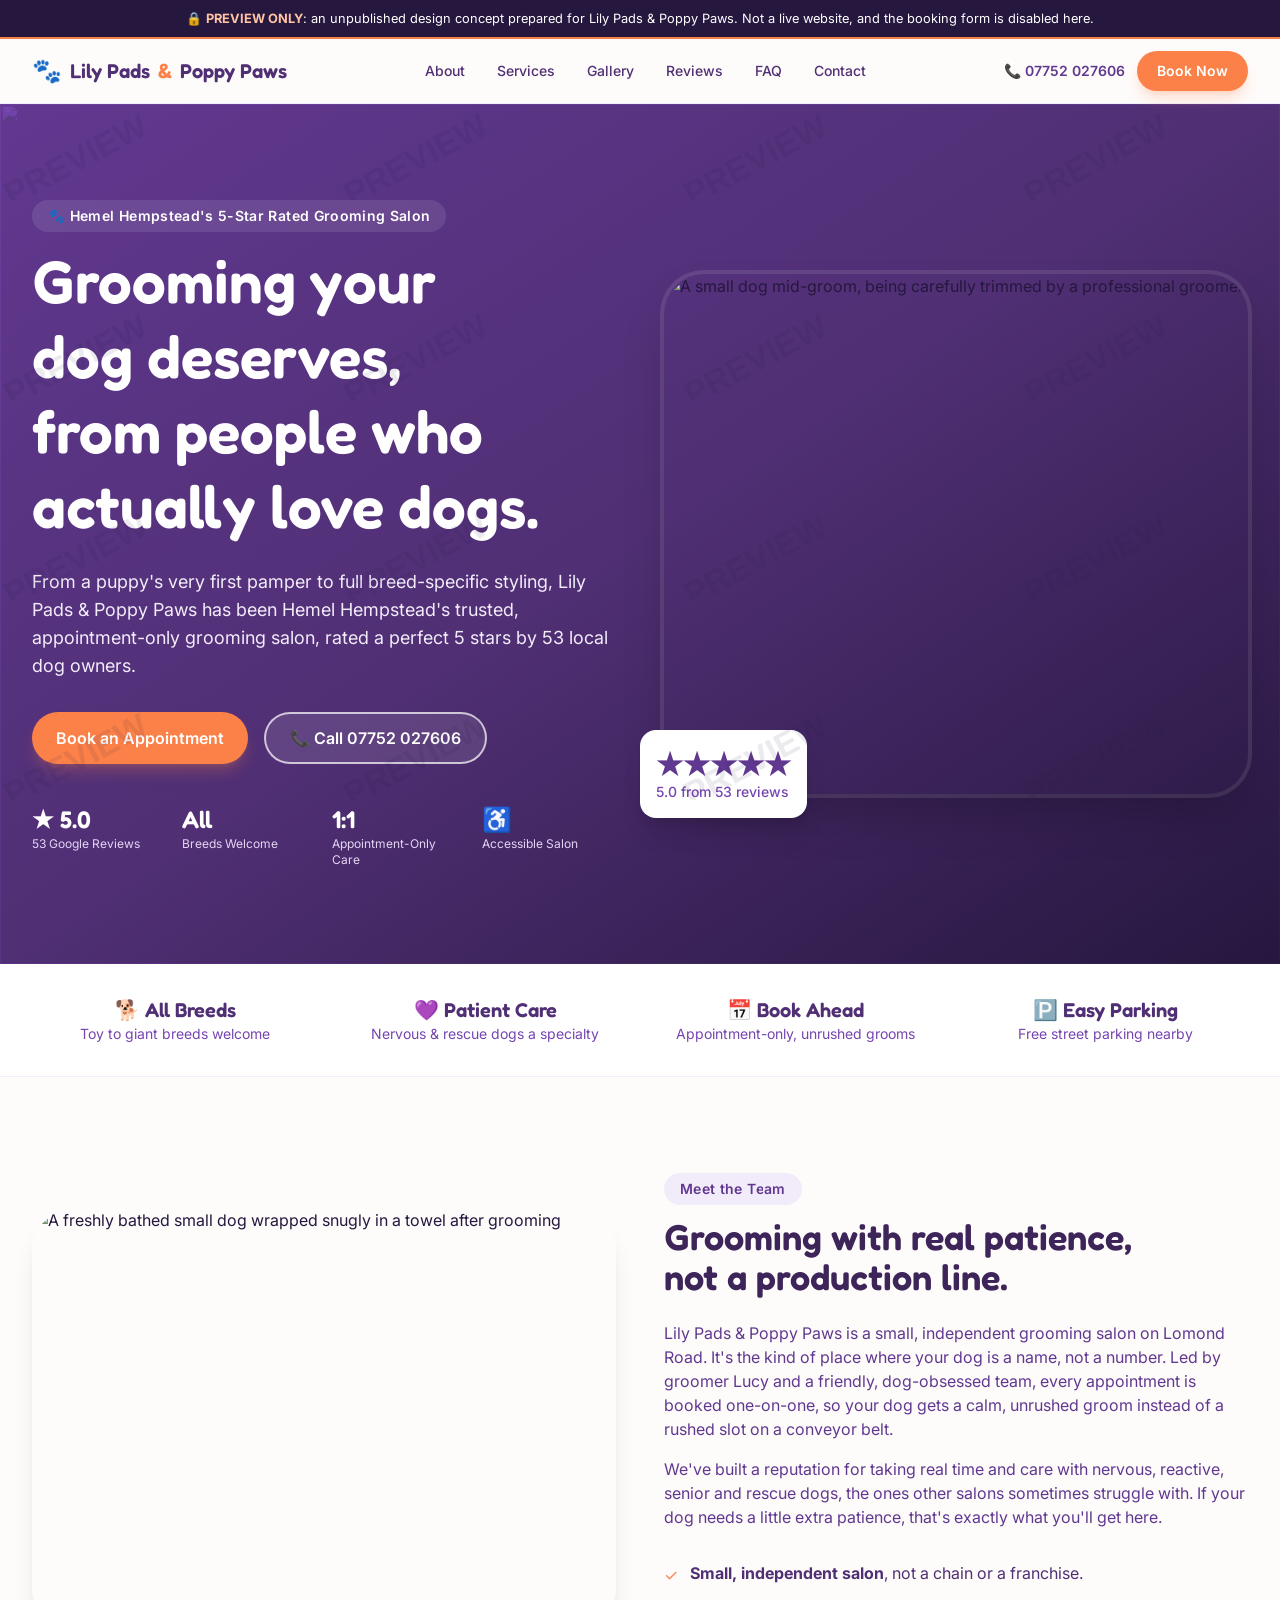
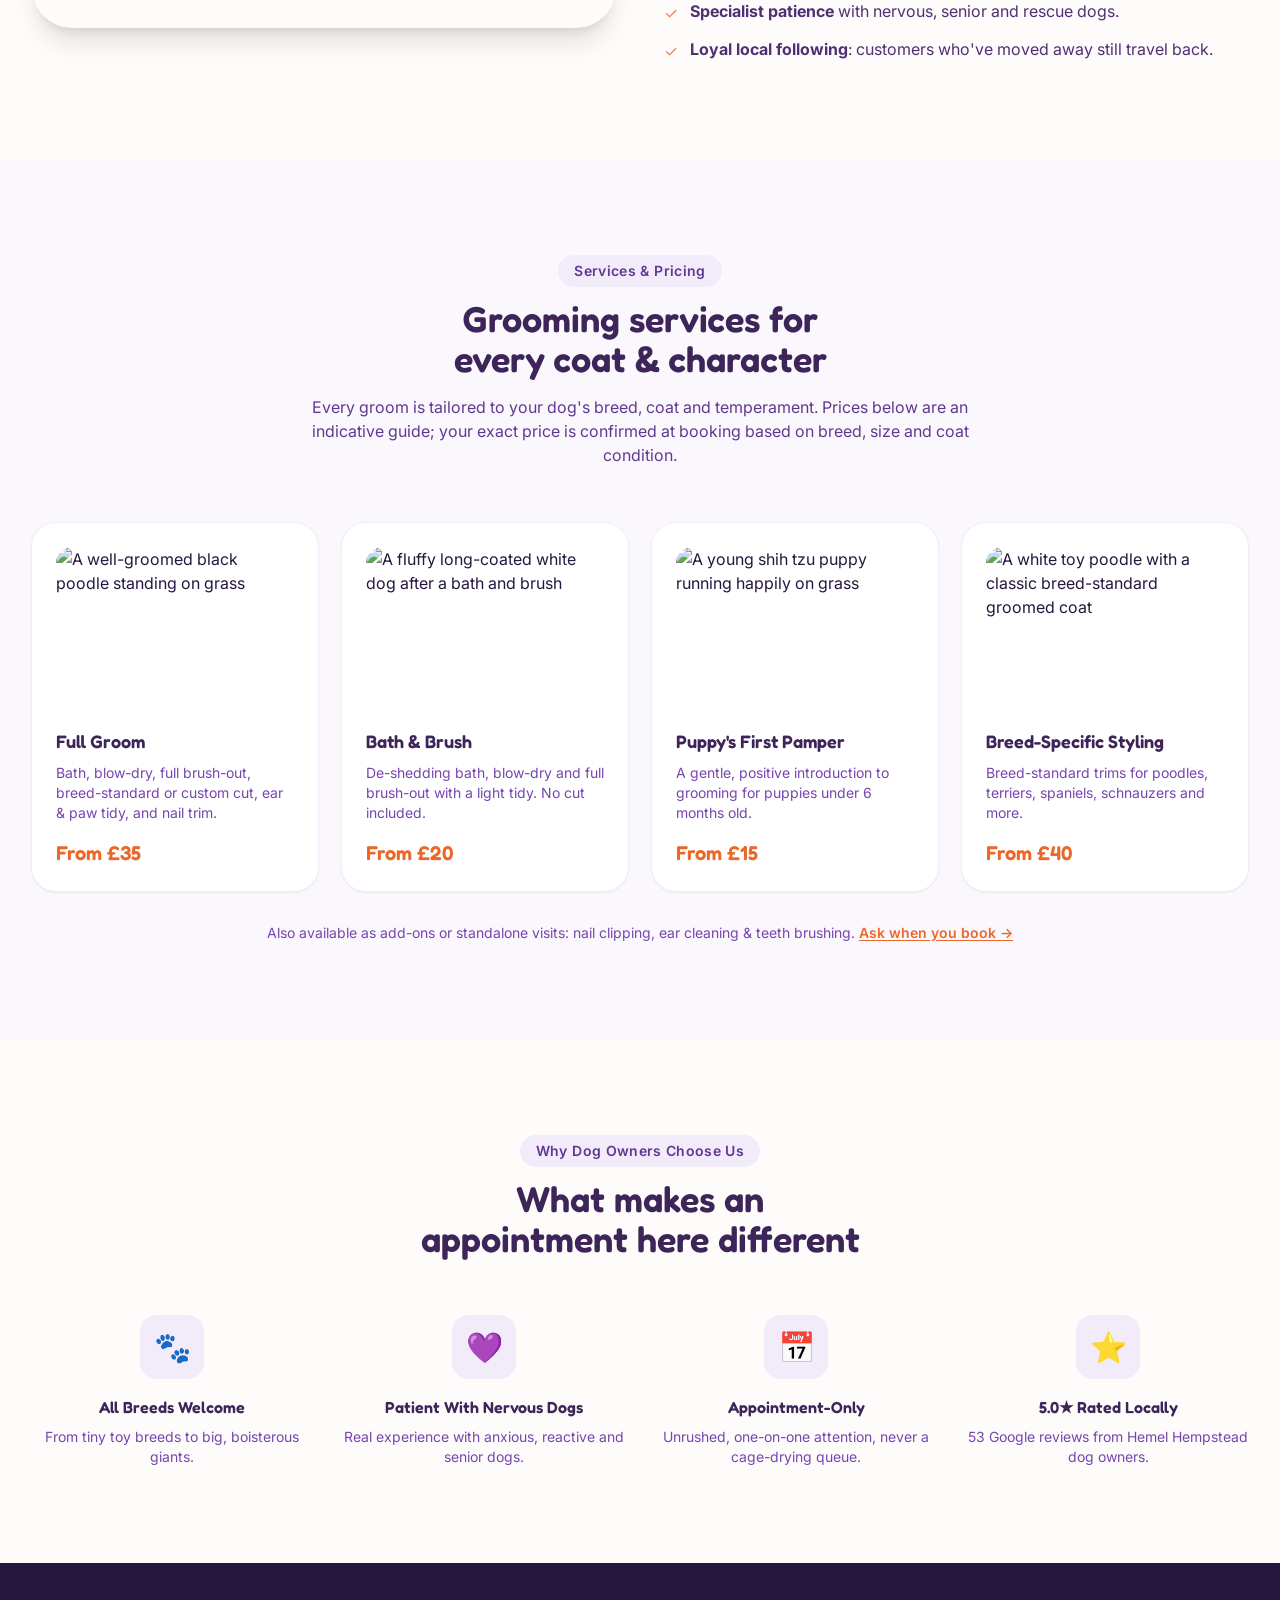
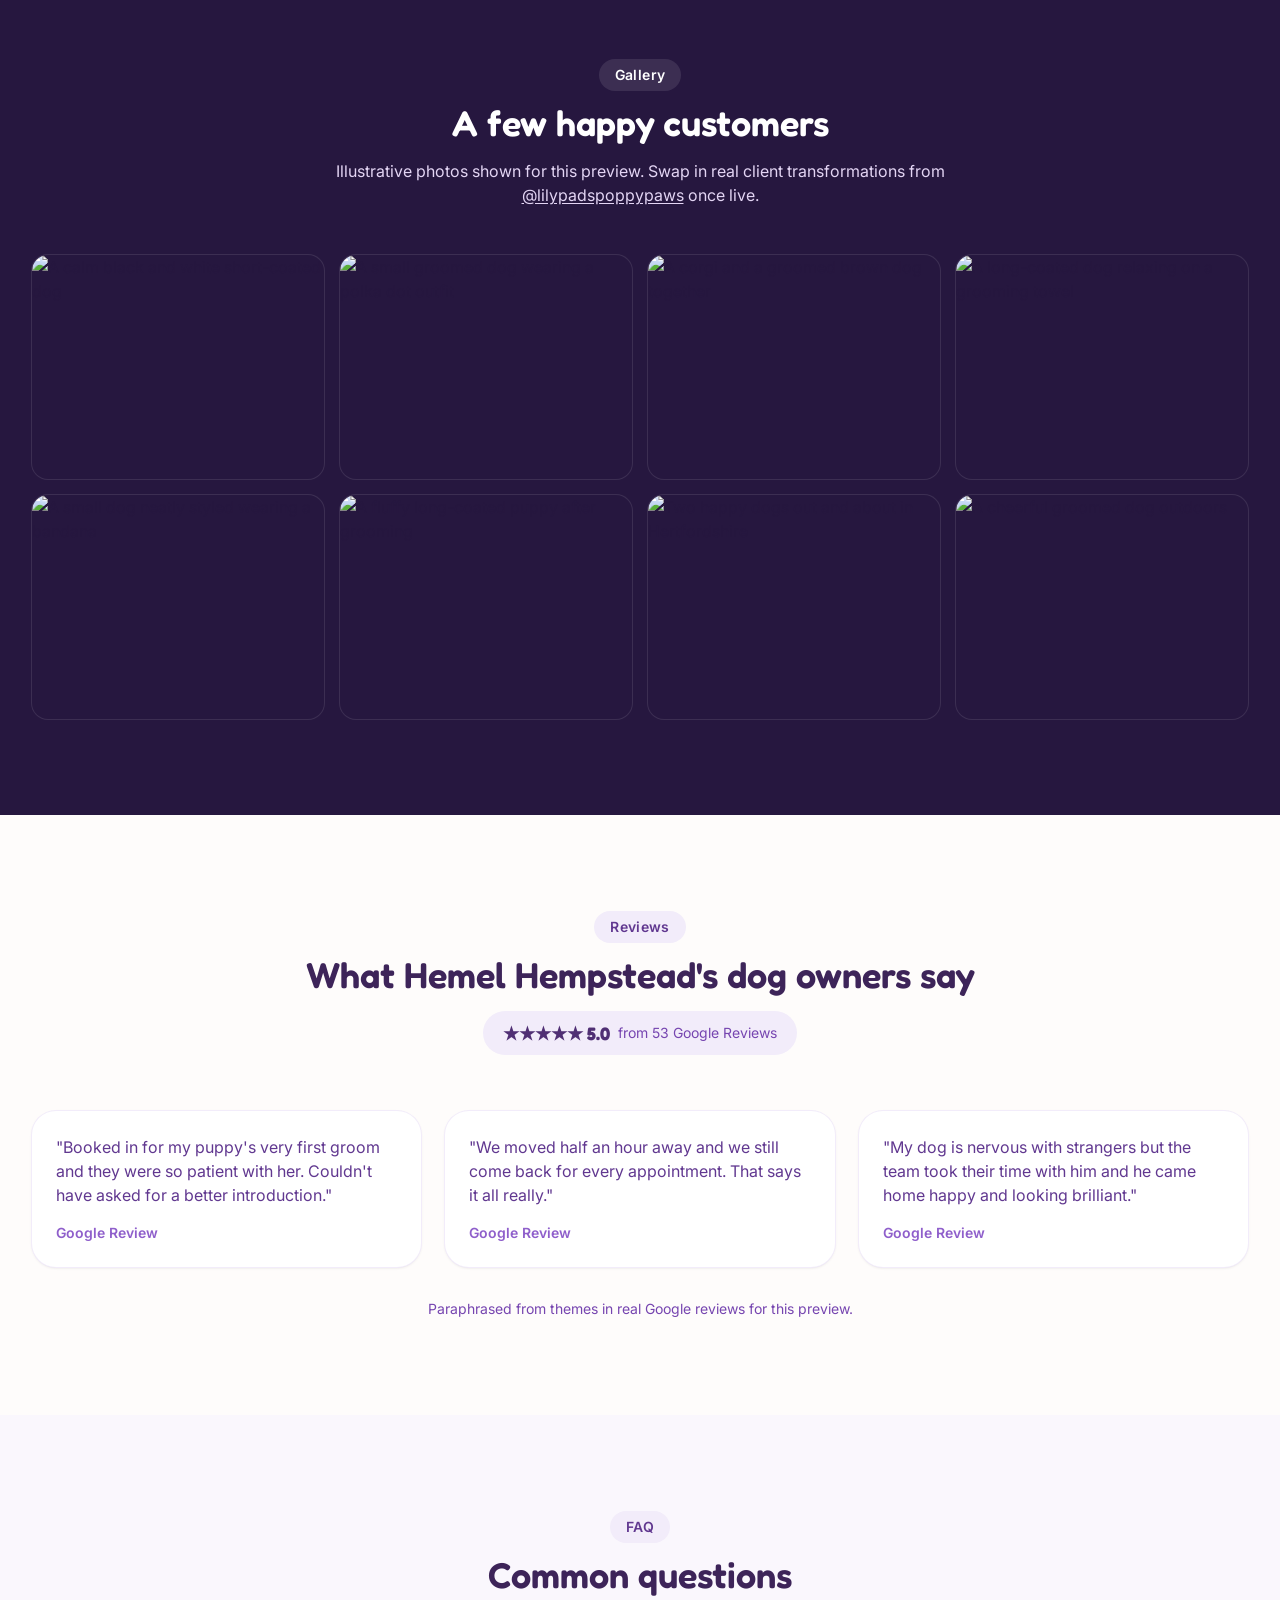
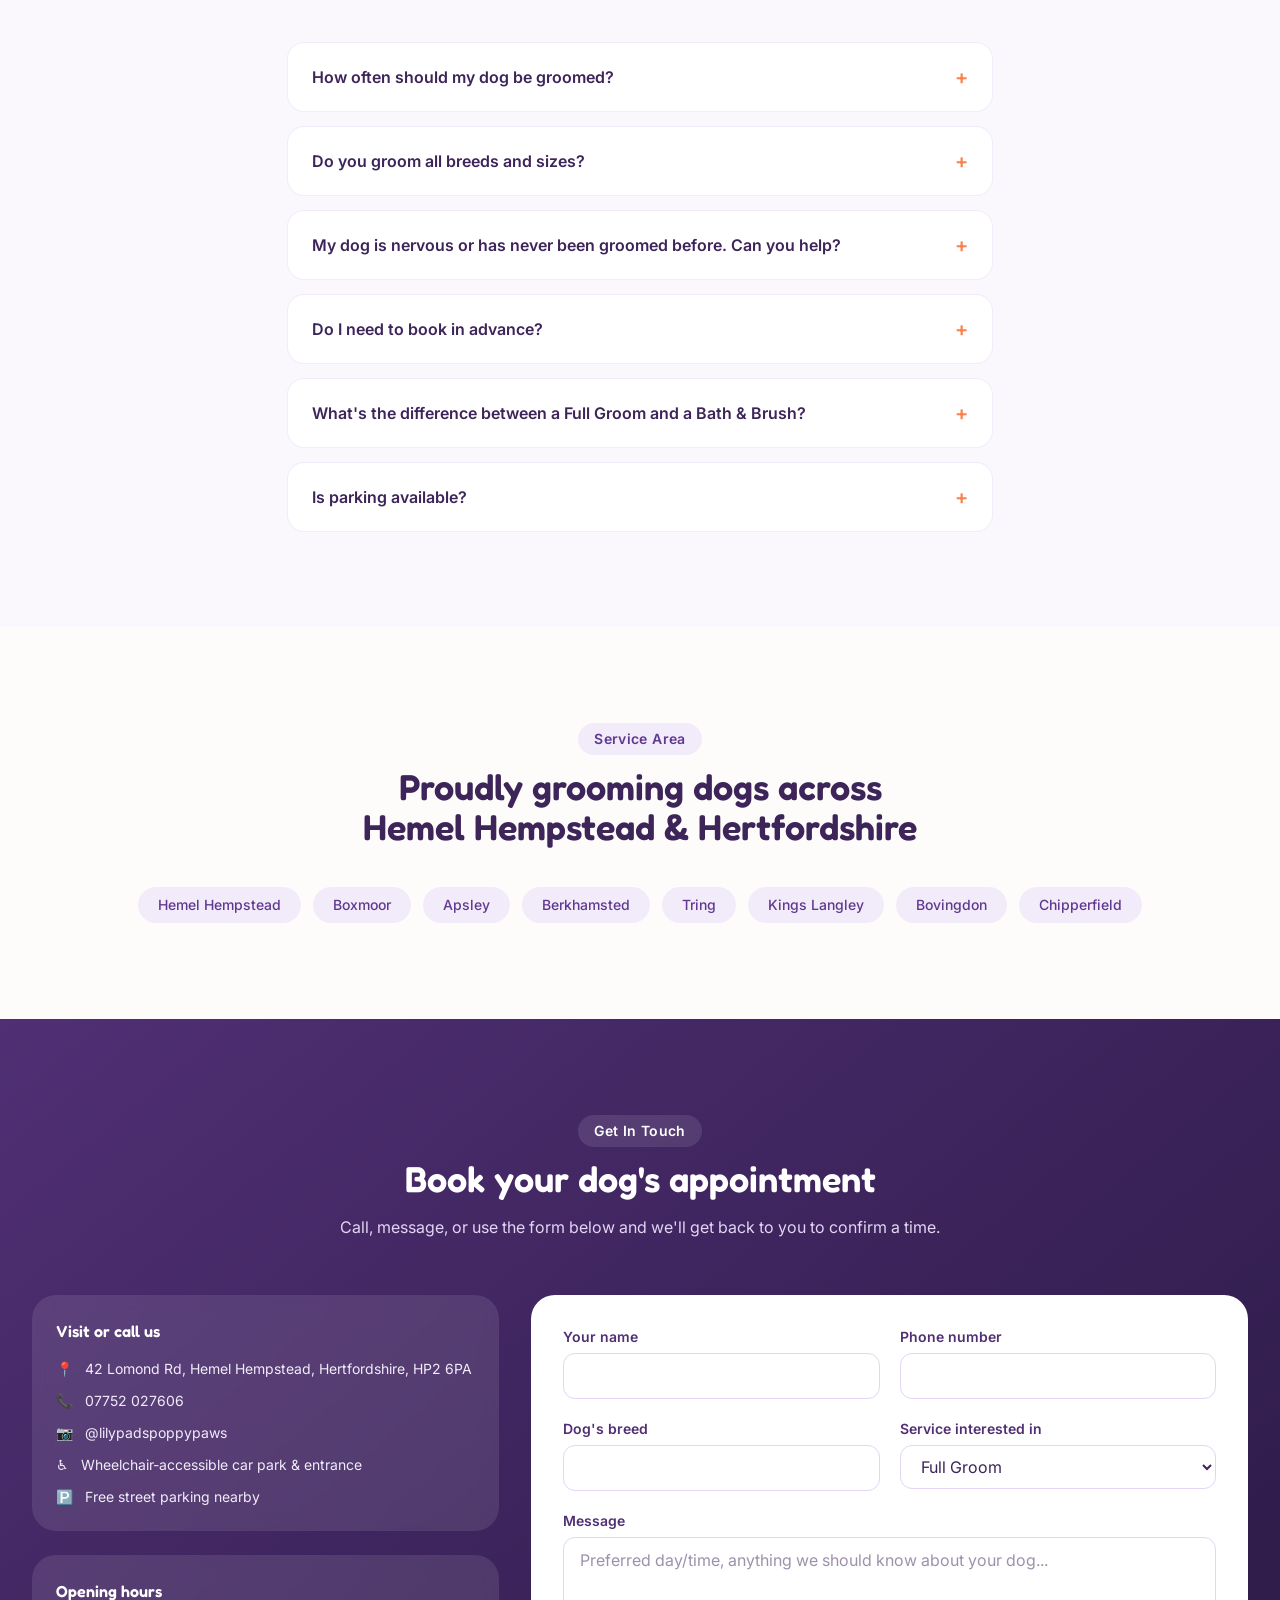
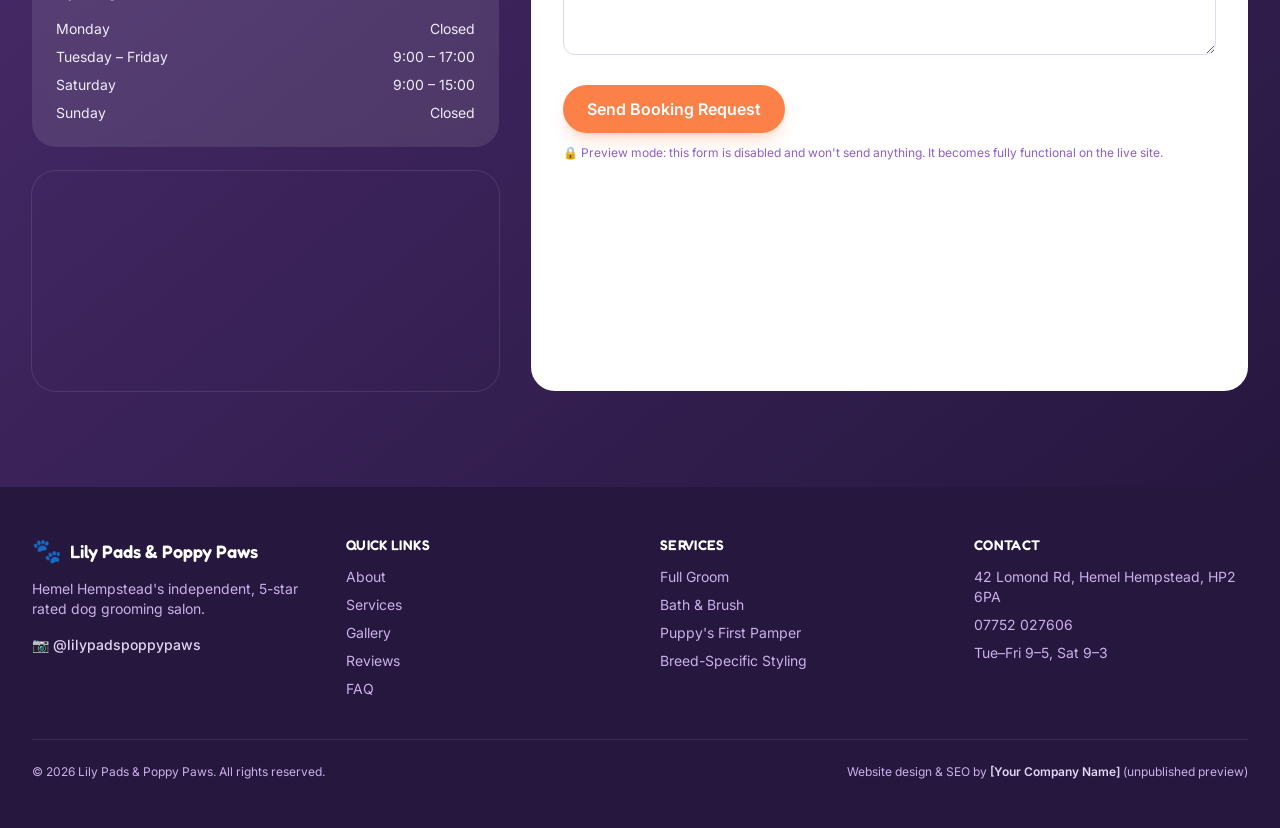
==== commit 760b393e: "UI polish: floating mobile CTA bar, scroll reveals, mobile hero image, tighter mobile rhythm" ====
--- a/preview.html
+++ b/preview.html
@@ -2,12 +2,27 @@
 <html lang="en-GB">
 <head>
 <meta charset="UTF-8">
-<meta name="viewport" content="width=device-width, initial-scale=1.0">
+<meta name="viewport" content="width=device-width, initial-scale=1.0, viewport-fit=cover">
+<meta name="theme-color" content="#fefcfb">
 <title>PREVIEW: Lily Pads & Poppy Paws Website Concept</title>
+<meta name="description" content="Lily Pads & Poppy Paws is Hemel Hempstead's 5-star rated dog grooming salon. Full grooms, puppy pampers & breed-specific styling for all breeds. Appointment-only, patient with nervous dogs. Book today.">
+<link rel="canonical" href="https://www.lilypadspoppypaws.co.uk/">
+
+<!-- Open Graph -->
+<meta property="og:type" content="business.business">
+<meta property="og:title" content="Lily Pads & Poppy Paws | 5-Star Dog Grooming Salon in Hemel Hempstead">
+<meta property="og:description" content="Hemel Hempstead's 5-star rated dog grooming salon. Full grooms, puppy pampers and breed-specific styling for all breeds, appointment-only.">
+<meta property="og:image" content="https://images.unsplash.com/photo-1719464454959-9cf304ef4774?fm=jpg&q=80&w=1200&auto=format&fit=crop">
+<meta property="og:url" content="https://www.lilypadspoppypaws.co.uk/">
+<meta property="og:locale" content="en_GB">
+<meta property="og:site_name" content="Lily Pads & Poppy Paws">
+<meta name="twitter:card" content="summary_large_image">
+
 <meta name="robots" content="noindex, nofollow">
-<meta name="description" content="Unpublished design preview, not a live website.">
-
-<link rel="icon" href="data:image/svg+xml,%3Csvg xmlns='http://www.w3.org/2000/svg' viewBox='0 0 100 100'%3E%3Ctext y='.9em' font-size='90'%3E%F0%9F%91%80%3C/text%3E%3C/svg%3E">
+<meta name="geo.region" content="GB-HRT">
+<meta name="geo.placename" content="Hemel Hempstead">
+
+<link rel="icon" href="data:image/svg+xml,%3Csvg xmlns='http://www.w3.org/2000/svg' viewBox='0 0 100 100'%3E%3Ctext y='.9em' font-size='90'%3E%F0%9F%90%BE%3C/text%3E%3C/svg%3E">
 
 <link rel="preconnect" href="https://fonts.googleapis.com">
 <link rel="preconnect" href="https://fonts.gstatic.com" crossorigin>
@@ -15,10 +30,45 @@
 
 <link rel="stylesheet" href="css/style.css">
 
+<script type="application/ld+json">
+{
+  "@context": "https://schema.org",
+  "@type": "PetGroomer",
+  "name": "Lily Pads & Poppy Paws",
+  "image": "https://images.unsplash.com/photo-1719464454959-9cf304ef4774?fm=jpg&q=80&w=1200&auto=format&fit=crop",
+  "@id": "https://www.lilypadspoppypaws.co.uk/",
+  "url": "https://www.lilypadspoppypaws.co.uk/",
+  "telephone": "+447752027606",
+  "priceRange": "££",
+  "address": {
+    "@type": "PostalAddress",
+    "streetAddress": "42 Lomond Rd",
+    "addressLocality": "Hemel Hempstead",
+    "addressRegion": "Hertfordshire",
+    "postalCode": "HP2 6PA",
+    "addressCountry": "GB"
+  },
+  "geo": {
+    "@type": "GeoCoordinates",
+    "latitude": 51.7745333,
+    "longitude": -0.4687252
+  },
+  "sameAs": [
+    "https://www.instagram.com/lilypadspoppypaws/"
+  ],
+  "openingHoursSpecification": [
+    { "@type": "OpeningHoursSpecification", "dayOfWeek": ["Tuesday","Wednesday","Thursday","Friday"], "opens": "09:00", "closes": "17:00" },
+    { "@type": "OpeningHoursSpecification", "dayOfWeek": "Saturday", "opens": "09:00", "closes": "15:00" }
+  ],
+  "aggregateRating": {
+    "@type": "AggregateRating",
+    "ratingValue": "5.0",
+    "reviewCount": "53"
+  }
+}
+</script>
 <style>
-  /* --- Preview-only chrome: banner + watermark. Not part of the delivered production site. --- */
   .preview-banner {
-    position: sticky; top: 0; z-index: 60;
     background: #26173f;
     color: #fff;
     font-family: "Inter", sans-serif;
@@ -33,27 +83,22 @@
     inset: 0;
     z-index: 45;
     pointer-events: none;
-    background-image: url("data:image/svg+xml,%3Csvg%20xmlns='http://www.w3.org/2000/svg'%20width='340'%20height='200'%3E%3Ctext%20x='-20'%20y='120'%20transform='rotate(-28%20170%20100)'%20font-family='Inter,Arial,sans-serif'%20font-size='34'%20font-weight='700'%20fill='rgba(38,23,63,0.09)'%3EPREVIEW%3C/text%3E%3C/svg%3E");
+    background-image: url("data:image/svg+xml,%3Csvg%20xmlns='http://www.w3.org/2000/svg'%20width='340'%20height='200'%3E%3Ctext%20x='-20'%20y='120'%20transform='rotate(-28%20170%20100)'%20font-family='Arial,sans-serif'%20font-size='34'%20font-weight='700'%20fill='rgba(38,23,63,0.09)'%3EPREVIEW%3C/text%3E%3C/svg%3E");
     background-repeat: repeat;
   }
-  #site-header { top: 41px; }
-  @media (max-width: 640px) {
-    .preview-banner { font-size: 0.72rem; }
-  }
 </style>
-
 </head>
 <body class="bg-cream-50 text-brand-950 antialiased">
 
 <div class="preview-banner">
-  🔒 <strong>PREVIEW ONLY</strong>: an unpublished design concept prepared for Lily Pads &amp; Poppy Paws. Not a live website, and the booking form is disabled here.
+  🔒 <strong>PREVIEW ONLY</strong>: an unpublished design concept prepared for Lily Pads & Poppy Paws. Not a live website, and the booking form is disabled here.
 </div>
 <div class="watermark-overlay" aria-hidden="true"></div>
 
 <a href="#main" class="sr-only focus:not-sr-only focus:absolute focus:z-50 focus:m-3 focus:rounded-lg focus:bg-white focus:px-4 focus:py-2 focus:text-brand-700 focus:shadow-lg">Skip to content</a>
 
 <!-- ===== HEADER ===== -->
-<header id="site-header" class="sticky z-40 border-b border-brand-100/80 bg-cream-50/90 backdrop-blur transition-shadow">
+<header id="site-header" class="sticky top-0 z-40 border-b border-brand-100/80 bg-cream-50/90 backdrop-blur transition-shadow">
   <div class="mx-auto flex max-w-7xl items-center justify-between px-4 py-3 sm:px-6 lg:px-8">
     <a href="#main" class="flex items-center gap-2 font-display text-lg font-semibold text-brand-800 sm:text-xl">
       <span aria-hidden="true" class="text-2xl">🐾</span>
@@ -101,7 +146,7 @@
     <div class="absolute inset-0 opacity-25 mix-blend-overlay">
       <img src="https://images.unsplash.com/photo-1719464454959-9cf304ef4774?fm=jpg&q=80&w=2000&auto=format&fit=crop" alt="" class="h-full w-full object-cover" loading="eager">
     </div>
-    <div class="relative mx-auto grid max-w-7xl gap-12 px-4 py-16 sm:px-6 lg:grid-cols-2 lg:items-center lg:px-8 lg:py-24">
+    <div class="relative mx-auto grid max-w-7xl gap-12 px-4 py-12 sm:px-6 sm:py-16 lg:grid-cols-2 lg:items-center lg:px-8 lg:py-24">
       <div>
         <p class="section-eyebrow !bg-white/10 !text-white">🐾 Hemel Hempstead's 5-Star Rated Grooming Salon</p>
         <h1 class="font-display text-4xl font-semibold leading-tight text-white sm:text-5xl lg:text-6xl">
@@ -110,9 +155,12 @@
         <p class="mt-6 max-w-xl text-lg text-brand-100">
           From a puppy's very first pamper to full breed-specific styling, Lily Pads &amp; Poppy Paws has been Hemel Hempstead's trusted, appointment-only grooming salon, rated a perfect 5 stars by 53 local dog owners.
         </p>
-        <div class="mt-8 flex flex-wrap gap-4">
+        <div class="mt-8 flex flex-col gap-3 sm:flex-row sm:flex-wrap sm:gap-4">
           <a href="#contact" class="btn-primary">Book an Appointment</a>
           <a href="tel:07752027606" class="btn-secondary">📞 Call 07752 027606</a>
+        </div>
+        <div class="mt-8 overflow-hidden rounded-3xl shadow-2xl ring-2 ring-white/10 lg:hidden">
+          <img src="https://images.unsplash.com/photo-1719464454959-9cf304ef4774?fm=jpg&q=80&w=800&auto=format&fit=crop" alt="A small dog mid-groom, being carefully trimmed by a professional groomer" class="h-52 w-full object-cover sm:h-64">
         </div>
         <dl class="mt-10 grid grid-cols-2 gap-4 sm:grid-cols-4">
           <div>
@@ -172,7 +220,7 @@
   </section>
 
   <!-- ===== ABOUT ===== -->
-  <section id="about" class="py-20 sm:py-28">
+  <section id="about" class="py-16 sm:py-24">
     <div class="mx-auto grid max-w-7xl gap-12 px-4 sm:px-6 lg:grid-cols-2 lg:items-center lg:px-8">
       <div class="order-2 overflow-hidden rounded-[2.5rem] shadow-xl lg:order-1">
         <img src="https://images.unsplash.com/photo-1611173622933-91942d394b04?fm=jpg&q=80&w=1200&auto=format&fit=crop" alt="A freshly bathed small dog wrapped snugly in a towel after grooming" class="h-[420px] w-full object-cover">
@@ -205,7 +253,7 @@
   </section>
 
   <!-- ===== SERVICES ===== -->
-  <section id="services" class="bg-brand-50 py-20 sm:py-28">
+  <section id="services" class="bg-brand-50 py-16 sm:py-24">
     <div class="mx-auto max-w-7xl px-4 sm:px-6 lg:px-8">
       <div class="mx-auto max-w-2xl text-center">
         <p class="section-eyebrow">Services &amp; Pricing</p>
@@ -245,7 +293,7 @@
   </section>
 
   <!-- ===== WHY CHOOSE US ===== -->
-  <section class="py-20 sm:py-28">
+  <section class="py-16 sm:py-24">
     <div class="mx-auto max-w-7xl px-4 sm:px-6 lg:px-8">
       <div class="mx-auto max-w-2xl text-center">
         <p class="section-eyebrow">Why Dog Owners Choose Us</p>
@@ -277,7 +325,7 @@
   </section>
 
   <!-- ===== GALLERY ===== -->
-  <section id="gallery" class="bg-brand-950 py-20 sm:py-28">
+  <section id="gallery" class="bg-brand-950 py-16 sm:py-24">
     <div class="mx-auto max-w-7xl px-4 sm:px-6 lg:px-8">
       <div class="mx-auto max-w-2xl text-center">
         <p class="section-eyebrow !bg-white/10 !text-white">Gallery</p>
@@ -298,7 +346,7 @@
   </section>
 
   <!-- ===== REVIEWS ===== -->
-  <section id="reviews" class="py-20 sm:py-28">
+  <section id="reviews" class="py-16 sm:py-24">
     <div class="mx-auto max-w-7xl px-4 sm:px-6 lg:px-8">
       <div class="mx-auto max-w-2xl text-center">
         <p class="section-eyebrow">Reviews</p>
@@ -327,7 +375,7 @@
   </section>
 
   <!-- ===== FAQ ===== -->
-  <section id="faq" class="bg-brand-50 py-20 sm:py-28">
+  <section id="faq" class="bg-brand-50 py-16 sm:py-24">
     <div class="mx-auto max-w-3xl px-4 sm:px-6 lg:px-8">
       <div class="text-center">
         <p class="section-eyebrow">FAQ</p>
@@ -388,7 +436,7 @@
   </section>
 
   <!-- ===== SERVICE AREA ===== -->
-  <section class="py-20 sm:py-28">
+  <section class="py-16 sm:py-24">
     <div class="mx-auto max-w-7xl px-4 sm:px-6 lg:px-8">
       <div class="mx-auto max-w-2xl text-center">
         <p class="section-eyebrow">Service Area</p>
@@ -408,7 +456,7 @@
   </section>
 
   <!-- ===== CONTACT ===== -->
-  <section id="contact" class="bg-gradient-to-br from-brand-800 to-brand-950 py-20 sm:py-28">
+  <section id="contact" class="bg-gradient-to-br from-brand-800 to-brand-950 py-16 sm:py-24">
     <div class="mx-auto max-w-7xl px-4 sm:px-6 lg:px-8">
       <div class="mx-auto max-w-2xl text-center">
         <p class="section-eyebrow !bg-white/10 !text-white">Get In Touch</p>
@@ -450,11 +498,11 @@
           <div class="grid gap-5 sm:grid-cols-2">
             <div>
               <label for="name" class="block text-sm font-semibold text-brand-800">Your name</label>
-              <input type="text" id="name" name="name" class="mt-1.5 w-full rounded-xl border border-brand-200 px-4 py-2.5 text-brand-900 focus:border-brand-500 focus:outline-none focus:ring-2 focus:ring-brand-200">
+              <input type="text" id="name" name="name" required class="mt-1.5 w-full rounded-xl border border-brand-200 px-4 py-2.5 text-brand-900 focus:border-brand-500 focus:outline-none focus:ring-2 focus:ring-brand-200">
             </div>
             <div>
               <label for="phone" class="block text-sm font-semibold text-brand-800">Phone number</label>
-              <input type="tel" id="phone" name="phone" class="mt-1.5 w-full rounded-xl border border-brand-200 px-4 py-2.5 text-brand-900 focus:border-brand-500 focus:outline-none focus:ring-2 focus:ring-brand-200">
+              <input type="tel" id="phone" name="phone" required class="mt-1.5 w-full rounded-xl border border-brand-200 px-4 py-2.5 text-brand-900 focus:border-brand-500 focus:outline-none focus:ring-2 focus:ring-brand-200">
             </div>
             <div>
               <label for="breed" class="block text-sm font-semibold text-brand-800">Dog's breed</label>
@@ -485,7 +533,7 @@
 </main>
 
 <!-- ===== FOOTER ===== -->
-<footer class="bg-brand-950 py-12 text-brand-300">
+<footer class="bg-brand-950 pt-12 pb-28 text-brand-300 lg:pb-12">
   <div class="mx-auto max-w-7xl px-4 sm:px-6 lg:px-8">
     <div class="grid gap-10 sm:grid-cols-2 lg:grid-cols-4">
       <div>
@@ -530,16 +578,22 @@
   </div>
 </footer>
 
+<div id="mobile-cta" class="fixed inset-x-0 bottom-0 z-50 translate-y-full transition-transform duration-300 lg:hidden">
+  <div class="mx-3 mb-[calc(0.75rem+env(safe-area-inset-bottom))] flex gap-2 rounded-2xl border border-brand-100 bg-white/95 p-2 shadow-2xl shadow-brand-900/25 backdrop-blur">
+    <a href="tel:07752027606" class="flex flex-1 items-center justify-center gap-2 rounded-xl border-2 border-brand-200 px-4 py-3 text-sm font-bold text-brand-800 transition active:scale-[0.98]">📞 Call</a>
+    <a href="#contact" class="flex flex-1 items-center justify-center gap-2 rounded-xl bg-accent-500 px-4 py-3 text-sm font-bold text-white shadow-lg shadow-accent-500/30 transition active:scale-[0.98]">Book Now</a>
+  </div>
+</div>
+
 <script src="js/main.js"></script>
 <script>
-  // Preview-only: disable the booking form so nothing is actually sent from this demo.
   const previewForm = document.getElementById('preview-form');
   if (previewForm) {
     previewForm.addEventListener('submit', (e) => {
       e.preventDefault();
       const note = document.getElementById('preview-form-note');
       note.textContent = "🔒 This is a preview, so booking requests can't be sent yet. This form goes live when the site is published.";
-      note.classList.add('font-semibold', 'text-accent-600');
+      note.classList.add('font-bold');
     });
   }
 </script>
--- a/css/style.css
+++ b/css/style.css
@@ -1,2 +1,2 @@
 /*! tailwindcss v4.3.3 | MIT License | https://tailwindcss.com */
-@layer properties{@supports (((-webkit-hyphens:none)) and (not (margin-trim:inline))) or ((-moz-orient:inline) and (not (color:rgb(from red r g b)))){*,:before,:after,::backdrop{--tw-space-y-reverse:0;--tw-border-style:solid;--tw-gradient-position:initial;--tw-gradient-from:#0000;--tw-gradient-via:#0000;--tw-gradient-to:#0000;--tw-gradient-stops:initial;--tw-gradient-via-stops:initial;--tw-gradient-from-position:0%;--tw-gradient-via-position:50%;--tw-gradient-to-position:100%;--tw-leading:initial;--tw-font-weight:initial;--tw-tracking:initial;--tw-shadow:0 0 #0000;--tw-shadow-color:initial;--tw-shadow-alpha:100%;--tw-inset-shadow:0 0 #0000;--tw-inset-shadow-color:initial;--tw-inset-shadow-alpha:100%;--tw-ring-color:initial;--tw-ring-shadow:0 0 #0000;--tw-inset-ring-color:initial;--tw-inset-ring-shadow:0 0 #0000;--tw-ring-inset:initial;--tw-ring-offset-width:0px;--tw-ring-offset-color:#fff;--tw-ring-offset-shadow:0 0 #0000;--tw-backdrop-blur:initial;--tw-backdrop-brightness:initial;--tw-backdrop-contrast:initial;--tw-backdrop-grayscale:initial;--tw-backdrop-hue-rotate:initial;--tw-backdrop-invert:initial;--tw-backdrop-opacity:initial;--tw-backdrop-saturate:initial;--tw-backdrop-sepia:initial;--tw-outline-style:solid}}}@layer theme{:root,:host{--font-sans:"Inter", ui-sans-serif, system-ui, -apple-system, sans-serif;--font-mono:ui-monospace, SFMono-Regular, Menlo, Monaco, Consolas, "Liberation Mono", "Courier New", monospace;--color-white:#fff;--spacing:.25rem;--container-xl:36rem;--container-2xl:42rem;--container-3xl:48rem;--container-7xl:80rem;--text-xs:.75rem;--text-xs--line-height:calc(1 / .75);--text-sm:.875rem;--text-sm--line-height:calc(1.25 / .875);--text-lg:1.125rem;--text-lg--line-height:calc(1.75 / 1.125);--text-xl:1.25rem;--text-xl--line-height:calc(1.75 / 1.25);--text-2xl:1.5rem;--text-2xl--line-height:calc(2 / 1.5);--text-3xl:1.875rem;--text-3xl--line-height:calc(2.25 / 1.875);--text-4xl:2.25rem;--text-4xl--line-height:calc(2.5 / 2.25);--text-5xl:3rem;--text-5xl--line-height:1;--text-6xl:3.75rem;--text-6xl--line-height:1;--font-weight-medium:500;--font-weight-semibold:600;--font-weight-bold:700;--tracking-wide:.025em;--leading-tight:1.25;--radius-lg:.5rem;--radius-xl:.75rem;--radius-2xl:1rem;--radius-3xl:1.5rem;--default-transition-duration:.15s;--default-transition-timing-function:cubic-bezier(.4, 0, .2, 1);--default-font-family:var(--font-sans);--default-mono-font-family:var(--font-mono);--font-display:"Fredoka", "Quicksand", ui-rounded, "Segoe UI", sans-serif;--color-brand-50:#faf7fd;--color-brand-100:#f2ecfa;--color-brand-200:#e3d5f4;--color-brand-300:#cbb0ea;--color-brand-500:#8f5fcb;--color-brand-600:#7645b0;--color-brand-700:#613890;--color-brand-800:#502f74;--color-brand-900:#3d2459;--color-brand-950:#26173f;--color-accent-400:#ff9d6c;--color-accent-500:#fb8148;--color-accent-600:#ea6829;--color-cream-50:#fefcfb}}@layer base{*,:after,:before,::backdrop{box-sizing:border-box;border:0 solid;margin:0;padding:0}::file-selector-button{box-sizing:border-box;border:0 solid;margin:0;padding:0}html,:host{-webkit-text-size-adjust:100%;tab-size:4;line-height:1.5;font-family:var(--default-font-family,-apple-system, BlinkMacSystemFont, "Segoe UI", Roboto, "Helvetica Neue", "Noto Sans", Arial, sans-serif, "Apple Color Emoji", "Segoe UI Emoji", "Segoe UI Symbol", "Noto Color Emoji");font-feature-settings:var(--default-font-feature-settings,normal);font-variation-settings:var(--default-font-variation-settings,normal);-webkit-tap-highlight-color:transparent}hr{height:0;color:inherit;border-top-width:1px}abbr:where([title]){-webkit-text-decoration:underline dotted;text-decoration:underline dotted}h1,h2,h3,h4,h5,h6{font-size:inherit;font-weight:inherit}a{color:inherit;-webkit-text-decoration:inherit;-webkit-text-decoration:inherit;-webkit-text-decoration:inherit;text-decoration:inherit}b,strong{font-weight:bolder}code,kbd,samp,pre{font-family:var(--default-mono-font-family,ui-monospace, SFMono-Regular, Menlo, Monaco, Consolas, "Liberation Mono", "Courier New", monospace);font-feature-settings:var(--default-mono-font-feature-settings,normal);font-variation-settings:var(--default-mono-font-variation-settings,normal);font-size:1em}small{font-size:80%}sub,sup{vertical-align:baseline;font-size:75%;line-height:0;position:relative}sub{bottom:-.25em}sup{top:-.5em}table{text-indent:0;border-color:inherit;border-collapse:collapse}:-moz-focusring:where(:not(iframe)){outline:auto}progress{vertical-align:baseline}summary{display:list-item}ol,ul,menu{list-style:none}img,svg,video,canvas,audio,iframe,embed,object{vertical-align:middle;display:block}img,video{max-width:100%;height:auto}button,input,select,optgroup,textarea{font:inherit;font-feature-settings:inherit;font-variation-settings:inherit;letter-spacing:inherit;color:inherit;opacity:1;background-color:#0000;border-radius:0}::file-selector-button{font:inherit;font-feature-settings:inherit;font-variation-settings:inherit;letter-spacing:inherit;color:inherit;opacity:1;background-color:#0000;border-radius:0}:where(select:is([multiple],[size])) optgroup{font-weight:bolder}:where(select:is([multiple],[size])) optgroup option{padding-inline-start:20px}::file-selector-button{margin-inline-end:4px}::placeholder{opacity:1}@supports (not ((-webkit-appearance:-apple-pay-button))) or (contain-intrinsic-size:1px){::placeholder{color:currentColor}@supports (color:color-mix(in lab, red, red)){::placeholder{color:color-mix(in oklab, currentcolor 50%, transparent)}}}textarea{resize:vertical}::-webkit-search-decoration{-webkit-appearance:none}::-webkit-date-and-time-value{min-height:1lh;text-align:inherit}::-webkit-datetime-edit{display:inline-flex}::-webkit-datetime-edit-fields-wrapper{padding:0}::-webkit-datetime-edit{padding-block:0}::-webkit-datetime-edit-year-field{padding-block:0}::-webkit-datetime-edit-month-field{padding-block:0}::-webkit-datetime-edit-day-field{padding-block:0}::-webkit-datetime-edit-hour-field{padding-block:0}::-webkit-datetime-edit-minute-field{padding-block:0}::-webkit-datetime-edit-second-field{padding-block:0}::-webkit-datetime-edit-millisecond-field{padding-block:0}::-webkit-datetime-edit-meridiem-field{padding-block:0}::-webkit-calendar-picker-indicator{line-height:1}:-moz-ui-invalid{box-shadow:none}button,input:where([type=button],[type=reset],[type=submit]){appearance:button}::file-selector-button{appearance:button}::-webkit-inner-spin-button{height:auto}::-webkit-outer-spin-button{height:auto}[hidden]:where(:not([hidden=until-found])){display:none!important}html{scroll-behavior:smooth}body{font-family:var(--font-sans)}h1,h2,h3,h4,.font-display{font-family:var(--font-display)}}@layer components{.btn-primary{justify-content:center;align-items:center;gap:calc(var(--spacing) * 2);background-color:var(--color-accent-500);padding-inline:calc(var(--spacing) * 6);padding-block:calc(var(--spacing) * 3);--tw-font-weight:var(--font-weight-semibold);font-weight:var(--font-weight-semibold);color:var(--color-white);--tw-shadow:0 10px 15px -3px var(--tw-shadow-color,#0000001a), 0 4px 6px -4px var(--tw-shadow-color,#0000001a);box-shadow:var(--tw-inset-shadow), var(--tw-inset-ring-shadow), var(--tw-ring-offset-shadow), var(--tw-ring-shadow), var(--tw-shadow);--tw-shadow-color:#fb814840;border-radius:3.40282e38px;display:inline-flex}@supports (color:color-mix(in lab, red, red)){.btn-primary{--tw-shadow-color:color-mix(in oklab, color-mix(in oklab, var(--color-accent-500) 25%, transparent) var(--tw-shadow-alpha), transparent)}}.btn-primary{transition-property:color,background-color,border-color,outline-color,text-decoration-color,fill,stroke,--tw-gradient-from,--tw-gradient-via,--tw-gradient-to,opacity,box-shadow,transform,translate,scale,rotate,filter,-webkit-backdrop-filter,backdrop-filter,display,content-visibility,overlay,pointer-events;transition-timing-function:var(--tw-ease,var(--default-transition-timing-function));transition-duration:var(--tw-duration,var(--default-transition-duration))}@media (hover:hover){.btn-primary:hover{background-color:var(--color-accent-600);--tw-shadow:0 20px 25px -5px var(--tw-shadow-color,#0000001a), 0 8px 10px -6px var(--tw-shadow-color,#0000001a);box-shadow:var(--tw-inset-shadow), var(--tw-inset-ring-shadow), var(--tw-ring-offset-shadow), var(--tw-ring-shadow), var(--tw-shadow);--tw-shadow-color:#fb81484d}@supports (color:color-mix(in lab, red, red)){.btn-primary:hover{--tw-shadow-color:color-mix(in oklab, color-mix(in oklab, var(--color-accent-500) 30%, transparent) var(--tw-shadow-alpha), transparent)}}}.btn-primary:focus-visible{outline-style:var(--tw-outline-style);outline-width:1px;outline-style:var(--tw-outline-style);outline-offset:2px;outline-width:2px;outline-color:var(--color-accent-600)}.btn-secondary{justify-content:center;align-items:center;gap:calc(var(--spacing) * 2);border-style:var(--tw-border-style);border-width:2px;border-color:#ffffffb3;border-radius:3.40282e38px;display:inline-flex}@supports (color:color-mix(in lab, red, red)){.btn-secondary{border-color:color-mix(in oklab, var(--color-white) 70%, transparent)}}.btn-secondary{background-color:#ffffff1a}@supports (color:color-mix(in lab, red, red)){.btn-secondary{background-color:color-mix(in oklab, var(--color-white) 10%, transparent)}}.btn-secondary{padding-inline:calc(var(--spacing) * 6);padding-block:calc(var(--spacing) * 3);--tw-font-weight:var(--font-weight-semibold);font-weight:var(--font-weight-semibold);color:var(--color-white);--tw-backdrop-blur:blur(8px);-webkit-backdrop-filter:var(--tw-backdrop-blur,) var(--tw-backdrop-brightness,) var(--tw-backdrop-contrast,) var(--tw-backdrop-grayscale,) var(--tw-backdrop-hue-rotate,) var(--tw-backdrop-invert,) var(--tw-backdrop-opacity,) var(--tw-backdrop-saturate,) var(--tw-backdrop-sepia,);backdrop-filter:var(--tw-backdrop-blur,) var(--tw-backdrop-brightness,) var(--tw-backdrop-contrast,) var(--tw-backdrop-grayscale,) var(--tw-backdrop-hue-rotate,) var(--tw-backdrop-invert,) var(--tw-backdrop-opacity,) var(--tw-backdrop-saturate,) var(--tw-backdrop-sepia,);transition-property:color,background-color,border-color,outline-color,text-decoration-color,fill,stroke,--tw-gradient-from,--tw-gradient-via,--tw-gradient-to,opacity,box-shadow,transform,translate,scale,rotate,filter,-webkit-backdrop-filter,backdrop-filter,display,content-visibility,overlay,pointer-events;transition-timing-function:var(--tw-ease,var(--default-transition-timing-function));transition-duration:var(--tw-duration,var(--default-transition-duration))}@media (hover:hover){.btn-secondary:hover{background-color:#fff3}@supports (color:color-mix(in lab, red, red)){.btn-secondary:hover{background-color:color-mix(in oklab, var(--color-white) 20%, transparent)}}}.btn-secondary:focus-visible{outline-style:var(--tw-outline-style);outline-width:1px;outline-style:var(--tw-outline-style);outline-offset:2px;outline-width:2px;outline-color:var(--color-white)}.btn-outline{justify-content:center;align-items:center;gap:calc(var(--spacing) * 2);border-style:var(--tw-border-style);border-width:2px;border-color:var(--color-brand-600);padding-inline:calc(var(--spacing) * 6);padding-block:calc(var(--spacing) * 3);--tw-font-weight:var(--font-weight-semibold);font-weight:var(--font-weight-semibold);color:var(--color-brand-700);transition-property:color,background-color,border-color,outline-color,text-decoration-color,fill,stroke,--tw-gradient-from,--tw-gradient-via,--tw-gradient-to,opacity,box-shadow,transform,translate,scale,rotate,filter,-webkit-backdrop-filter,backdrop-filter,display,content-visibility,overlay,pointer-events;transition-timing-function:var(--tw-ease,var(--default-transition-timing-function));transition-duration:var(--tw-duration,var(--default-transition-duration));border-radius:3.40282e38px;display:inline-flex}@media (hover:hover){.btn-outline:hover{background-color:var(--color-brand-600);color:var(--color-white)}}.btn-outline:focus-visible{outline-style:var(--tw-outline-style);outline-width:1px;outline-style:var(--tw-outline-style);outline-offset:2px;outline-width:2px;outline-color:var(--color-brand-600)}.section-eyebrow{margin-bottom:calc(var(--spacing) * 3);align-items:center;gap:calc(var(--spacing) * 2);background-color:var(--color-brand-100);padding-inline:calc(var(--spacing) * 4);padding-block:calc(var(--spacing) * 1.5);font-size:var(--text-sm);line-height:var(--tw-leading,var(--text-sm--line-height));--tw-font-weight:var(--font-weight-semibold);font-weight:var(--font-weight-semibold);--tw-tracking:var(--tracking-wide);letter-spacing:var(--tracking-wide);color:var(--color-brand-700);border-radius:3.40282e38px;display:inline-flex}.card{border-radius:var(--radius-3xl);background-color:var(--color-white);padding:calc(var(--spacing) * 6);--tw-shadow:0 1px 3px 0 var(--tw-shadow-color,#0000001a), 0 1px 2px -1px var(--tw-shadow-color,#0000001a);--tw-ring-shadow:var(--tw-ring-inset,) 0 0 0 calc(1px + var(--tw-ring-offset-width)) var(--tw-ring-color,currentcolor);box-shadow:var(--tw-inset-shadow), var(--tw-inset-ring-shadow), var(--tw-ring-offset-shadow), var(--tw-ring-shadow), var(--tw-shadow);--tw-ring-color:var(--color-brand-100);transition-property:color,background-color,border-color,outline-color,text-decoration-color,fill,stroke,--tw-gradient-from,--tw-gradient-via,--tw-gradient-to,opacity,box-shadow,transform,translate,scale,rotate,filter,-webkit-backdrop-filter,backdrop-filter,display,content-visibility,overlay,pointer-events;transition-timing-function:var(--tw-ease,var(--default-transition-timing-function));transition-duration:var(--tw-duration,var(--default-transition-duration))}@media (hover:hover){.card:hover{--tw-shadow:0 20px 25px -5px var(--tw-shadow-color,#0000001a), 0 8px 10px -6px var(--tw-shadow-color,#0000001a);box-shadow:var(--tw-inset-shadow), var(--tw-inset-ring-shadow), var(--tw-ring-offset-shadow), var(--tw-ring-shadow), var(--tw-shadow);--tw-shadow-color:#e3d5f466}@supports (color:color-mix(in lab, red, red)){.card:hover{--tw-shadow-color:color-mix(in oklab, color-mix(in oklab, var(--color-brand-200) 40%, transparent) var(--tw-shadow-alpha), transparent)}}}}@layer utilities{.sr-only{clip-path:inset(50%);white-space:nowrap;border-width:0;width:1px;height:1px;margin:-1px;padding:0;position:absolute;overflow:hidden}.absolute{position:absolute}.relative{position:relative}.sticky{position:sticky}.inset-0{inset:0}.top-0{top:0}.-bottom-6{bottom:calc(var(--spacing) * -6)}.-left-6{left:calc(var(--spacing) * -6)}.z-40{z-index:40}.order-1{order:1}.order-2{order:2}.mx-auto{margin-inline:auto}.mt-0\.5{margin-top:calc(var(--spacing) * .5)}.mt-1{margin-top:var(--spacing)}.mt-1\.5{margin-top:calc(var(--spacing) * 1.5)}.mt-2{margin-top:calc(var(--spacing) * 2)}.mt-3{margin-top:calc(var(--spacing) * 3)}.mt-4{margin-top:calc(var(--spacing) * 4)}.mt-6{margin-top:calc(var(--spacing) * 6)}.mt-8{margin-top:calc(var(--spacing) * 8)}.mt-10{margin-top:calc(var(--spacing) * 10)}.mt-12{margin-top:calc(var(--spacing) * 12)}.mt-14{margin-top:calc(var(--spacing) * 14)}.mb-5{margin-bottom:calc(var(--spacing) * 5)}.block{display:block}.flex{display:flex}.grid{display:grid}.hidden{display:none}.inline-flex{display:inline-flex}.h-7{height:calc(var(--spacing) * 7)}.h-16{height:calc(var(--spacing) * 16)}.h-40{height:calc(var(--spacing) * 40)}.h-48{height:calc(var(--spacing) * 48)}.h-\[420px\]{height:420px}.h-\[520px\]{height:520px}.h-full{height:100%}.w-7{width:calc(var(--spacing) * 7)}.w-16{width:calc(var(--spacing) * 16)}.w-full{width:100%}.max-w-2xl{max-width:var(--container-2xl)}.max-w-3xl{max-width:var(--container-3xl)}.max-w-7xl{max-width:var(--container-7xl)}.max-w-xl{max-width:var(--container-xl)}.flex-1{flex:1}.shrink-0{flex-shrink:0}.grid-cols-2{grid-template-columns:repeat(2,minmax(0,1fr))}.flex-col{flex-direction:column}.flex-wrap{flex-wrap:wrap}.items-center{align-items:center}.items-start{align-items:flex-start}.justify-between{justify-content:space-between}.justify-center{justify-content:center}.gap-1{gap:var(--spacing)}.gap-2{gap:calc(var(--spacing) * 2)}.gap-3{gap:calc(var(--spacing) * 3)}.gap-4{gap:calc(var(--spacing) * 4)}.gap-5{gap:calc(var(--spacing) * 5)}.gap-6{gap:calc(var(--spacing) * 6)}.gap-8{gap:calc(var(--spacing) * 8)}.gap-10{gap:calc(var(--spacing) * 10)}.gap-12{gap:calc(var(--spacing) * 12)}:where(.space-y-2>:not(:last-child)){--tw-space-y-reverse:0;margin-block-start:calc(calc(var(--spacing) * 2) * var(--tw-space-y-reverse));margin-block-end:calc(calc(var(--spacing) * 2) * calc(1 - var(--tw-space-y-reverse)))}:where(.space-y-3>:not(:last-child)){--tw-space-y-reverse:0;margin-block-start:calc(calc(var(--spacing) * 3) * var(--tw-space-y-reverse));margin-block-end:calc(calc(var(--spacing) * 3) * calc(1 - var(--tw-space-y-reverse)))}:where(.space-y-4>:not(:last-child)){--tw-space-y-reverse:0;margin-block-start:calc(calc(var(--spacing) * 4) * var(--tw-space-y-reverse));margin-block-end:calc(calc(var(--spacing) * 4) * calc(1 - var(--tw-space-y-reverse)))}:where(.space-y-6>:not(:last-child)){--tw-space-y-reverse:0;margin-block-start:calc(calc(var(--spacing) * 6) * var(--tw-space-y-reverse));margin-block-end:calc(calc(var(--spacing) * 6) * calc(1 - var(--tw-space-y-reverse)))}.overflow-hidden{overflow:hidden}.rounded-2xl{border-radius:var(--radius-2xl)}.rounded-3xl{border-radius:var(--radius-3xl)}.rounded-\[2\.5rem\]{border-radius:2.5rem}.rounded-full{border-radius:3.40282e38px}.rounded-lg{border-radius:var(--radius-lg)}.rounded-xl{border-radius:var(--radius-xl)}.border{border-style:var(--tw-border-style);border-width:1px}.border-t{border-top-style:var(--tw-border-style);border-top-width:1px}.border-b{border-bottom-style:var(--tw-border-style);border-bottom-width:1px}.border-brand-100{border-color:var(--color-brand-100)}.border-brand-100\/80{border-color:#f2ecfacc}@supports (color:color-mix(in lab, red, red)){.border-brand-100\/80{border-color:color-mix(in oklab, var(--color-brand-100) 80%, transparent)}}.border-brand-200{border-color:var(--color-brand-200)}.border-white\/10{border-color:#ffffff1a}@supports (color:color-mix(in lab, red, red)){.border-white\/10{border-color:color-mix(in oklab, var(--color-white) 10%, transparent)}}.\!bg-white\/10{background-color:#ffffff1a!important}@supports (color:color-mix(in lab, red, red)){.\!bg-white\/10{background-color:color-mix(in oklab, var(--color-white) 10%, transparent)!important}}.bg-brand-50{background-color:var(--color-brand-50)}.bg-brand-100{background-color:var(--color-brand-100)}.bg-brand-950{background-color:var(--color-brand-950)}.bg-cream-50{background-color:var(--color-cream-50)}.bg-cream-50\/90{background-color:#fefcfbe6}@supports (color:color-mix(in lab, red, red)){.bg-cream-50\/90{background-color:color-mix(in oklab, var(--color-cream-50) 90%, transparent)}}.bg-white{background-color:var(--color-white)}.bg-white\/10{background-color:#ffffff1a}@supports (color:color-mix(in lab, red, red)){.bg-white\/10{background-color:color-mix(in oklab, var(--color-white) 10%, transparent)}}.bg-gradient-to-br{--tw-gradient-position:to bottom right in oklab;background-image:linear-gradient(var(--tw-gradient-stops))}.from-brand-700{--tw-gradient-from:var(--color-brand-700);--tw-gradient-stops:var(--tw-gradient-via-stops,var(--tw-gradient-position), var(--tw-gradient-from) var(--tw-gradient-from-position), var(--tw-gradient-to) var(--tw-gradient-to-position))}.from-brand-800{--tw-gradient-from:var(--color-brand-800);--tw-gradient-stops:var(--tw-gradient-via-stops,var(--tw-gradient-position), var(--tw-gradient-from) var(--tw-gradient-from-position), var(--tw-gradient-to) var(--tw-gradient-to-position))}.via-brand-800{--tw-gradient-via:var(--color-brand-800);--tw-gradient-via-stops:var(--tw-gradient-position), var(--tw-gradient-from) var(--tw-gradient-from-position), var(--tw-gradient-via) var(--tw-gradient-via-position), var(--tw-gradient-to) var(--tw-gradient-to-position);--tw-gradient-stops:var(--tw-gradient-via-stops)}.to-brand-950{--tw-gradient-to:var(--color-brand-950);--tw-gradient-stops:var(--tw-gradient-via-stops,var(--tw-gradient-position), var(--tw-gradient-from) var(--tw-gradient-from-position), var(--tw-gradient-to) var(--tw-gradient-to-position))}.object-cover{object-fit:cover}.p-2{padding:calc(var(--spacing) * 2)}.p-4{padding:calc(var(--spacing) * 4)}.p-6{padding:calc(var(--spacing) * 6)}.\!px-5{padding-inline:calc(var(--spacing) * 5)!important}.px-3{padding-inline:calc(var(--spacing) * 3)}.px-4{padding-inline:calc(var(--spacing) * 4)}.px-5{padding-inline:calc(var(--spacing) * 5)}.px-6{padding-inline:calc(var(--spacing) * 6)}.\!py-2\.5{padding-block:calc(var(--spacing) * 2.5)!important}.py-2{padding-block:calc(var(--spacing) * 2)}.py-2\.5{padding-block:calc(var(--spacing) * 2.5)}.py-3{padding-block:calc(var(--spacing) * 3)}.py-5{padding-block:calc(var(--spacing) * 5)}.py-8{padding-block:calc(var(--spacing) * 8)}.py-12{padding-block:calc(var(--spacing) * 12)}.py-16{padding-block:calc(var(--spacing) * 16)}.py-20{padding-block:calc(var(--spacing) * 20)}.pt-6{padding-top:calc(var(--spacing) * 6)}.pb-5{padding-bottom:calc(var(--spacing) * 5)}.text-center{text-align:center}.text-left{text-align:left}.font-display{font-family:var(--font-display)}.text-2xl{font-size:var(--text-2xl);line-height:var(--tw-leading,var(--text-2xl--line-height))}.text-3xl{font-size:var(--text-3xl);line-height:var(--tw-leading,var(--text-3xl--line-height))}.text-4xl{font-size:var(--text-4xl);line-height:var(--tw-leading,var(--text-4xl--line-height))}.text-lg{font-size:var(--text-lg);line-height:var(--tw-leading,var(--text-lg--line-height))}.text-sm{font-size:var(--text-sm);line-height:var(--tw-leading,var(--text-sm--line-height))}.text-xl{font-size:var(--text-xl);line-height:var(--tw-leading,var(--text-xl--line-height))}.text-xs{font-size:var(--text-xs);line-height:var(--tw-leading,var(--text-xs--line-height))}.leading-tight{--tw-leading:var(--leading-tight);line-height:var(--leading-tight)}.font-bold{--tw-font-weight:var(--font-weight-bold);font-weight:var(--font-weight-bold)}.font-medium{--tw-font-weight:var(--font-weight-medium);font-weight:var(--font-weight-medium)}.font-semibold{--tw-font-weight:var(--font-weight-semibold);font-weight:var(--font-weight-semibold)}.tracking-wide{--tw-tracking:var(--tracking-wide);letter-spacing:var(--tracking-wide)}.\!text-white{color:var(--color-white)!important}.text-accent-500{color:var(--color-accent-500)}.text-accent-600{color:var(--color-accent-600)}.text-brand-100{color:var(--color-brand-100)}.text-brand-200{color:var(--color-brand-200)}.text-brand-300{color:var(--color-brand-300)}.text-brand-500{color:var(--color-brand-500)}.text-brand-600{color:var(--color-brand-600)}.text-brand-700{color:var(--color-brand-700)}.text-brand-800{color:var(--color-brand-800)}.text-brand-900{color:var(--color-brand-900)}.text-brand-950{color:var(--color-brand-950)}.text-white{color:var(--color-white)}.uppercase{text-transform:uppercase}.underline{text-decoration-line:underline}.underline-offset-2{text-underline-offset:2px}.antialiased{-webkit-font-smoothing:antialiased;-moz-osx-font-smoothing:grayscale}.opacity-25{opacity:.25}.mix-blend-overlay{mix-blend-mode:overlay}.shadow{--tw-shadow:0 1px 3px 0 var(--tw-shadow-color,#0000001a), 0 1px 2px -1px var(--tw-shadow-color,#0000001a);box-shadow:var(--tw-inset-shadow), var(--tw-inset-ring-shadow), var(--tw-ring-offset-shadow), var(--tw-ring-shadow), var(--tw-shadow)}.shadow-2xl{--tw-shadow:0 25px 50px -12px var(--tw-shadow-color,#00000040);box-shadow:var(--tw-inset-shadow), var(--tw-inset-ring-shadow), var(--tw-ring-offset-shadow), var(--tw-ring-shadow), var(--tw-shadow)}.shadow-md{--tw-shadow:0 4px 6px -1px var(--tw-shadow-color,#0000001a), 0 2px 4px -2px var(--tw-shadow-color,#0000001a);box-shadow:var(--tw-inset-shadow), var(--tw-inset-ring-shadow), var(--tw-ring-offset-shadow), var(--tw-ring-shadow), var(--tw-shadow)}.shadow-xl{--tw-shadow:0 20px 25px -5px var(--tw-shadow-color,#0000001a), 0 8px 10px -6px var(--tw-shadow-color,#0000001a);box-shadow:var(--tw-inset-shadow), var(--tw-inset-ring-shadow), var(--tw-ring-offset-shadow), var(--tw-ring-shadow), var(--tw-shadow)}.ring-1{--tw-ring-shadow:var(--tw-ring-inset,) 0 0 0 calc(1px + var(--tw-ring-offset-width)) var(--tw-ring-color,currentcolor);box-shadow:var(--tw-inset-shadow), var(--tw-inset-ring-shadow), var(--tw-ring-offset-shadow), var(--tw-ring-shadow), var(--tw-shadow)}.ring-4{--tw-ring-shadow:var(--tw-ring-inset,) 0 0 0 calc(4px + var(--tw-ring-offset-width)) var(--tw-ring-color,currentcolor);box-shadow:var(--tw-inset-shadow), var(--tw-inset-ring-shadow), var(--tw-ring-offset-shadow), var(--tw-ring-shadow), var(--tw-shadow)}.ring-brand-100{--tw-ring-color:var(--color-brand-100)}.ring-white\/10{--tw-ring-color:#ffffff1a}@supports (color:color-mix(in lab, red, red)){.ring-white\/10{--tw-ring-color:color-mix(in oklab, var(--color-white) 10%, transparent)}}.backdrop-blur{--tw-backdrop-blur:blur(8px);-webkit-backdrop-filter:var(--tw-backdrop-blur,) var(--tw-backdrop-brightness,) var(--tw-backdrop-contrast,) var(--tw-backdrop-grayscale,) var(--tw-backdrop-hue-rotate,) var(--tw-backdrop-invert,) var(--tw-backdrop-opacity,) var(--tw-backdrop-saturate,) var(--tw-backdrop-sepia,);backdrop-filter:var(--tw-backdrop-blur,) var(--tw-backdrop-brightness,) var(--tw-backdrop-contrast,) var(--tw-backdrop-grayscale,) var(--tw-backdrop-hue-rotate,) var(--tw-backdrop-invert,) var(--tw-backdrop-opacity,) var(--tw-backdrop-saturate,) var(--tw-backdrop-sepia,)}.transition{transition-property:color,background-color,border-color,outline-color,text-decoration-color,fill,stroke,--tw-gradient-from,--tw-gradient-via,--tw-gradient-to,opacity,box-shadow,transform,translate,scale,rotate,filter,-webkit-backdrop-filter,backdrop-filter,display,content-visibility,overlay,pointer-events;transition-timing-function:var(--tw-ease,var(--default-transition-timing-function));transition-duration:var(--tw-duration,var(--default-transition-duration))}.transition-shadow{transition-property:box-shadow;transition-timing-function:var(--tw-ease,var(--default-transition-timing-function));transition-duration:var(--tw-duration,var(--default-transition-duration))}@media (hover:hover){.hover\:scale-\[1\.02\]:hover{scale:1.02}.hover\:bg-brand-100:hover{background-color:var(--color-brand-100)}.hover\:text-accent-400:hover{color:var(--color-accent-400)}.hover\:text-accent-600:hover{color:var(--color-accent-600)}.hover\:text-white:hover{color:var(--color-white)}.hover\:opacity-90:hover{opacity:.9}}.focus\:not-sr-only:focus{clip-path:none;white-space:normal;width:auto;height:auto;margin:0;padding:0;position:static;overflow:visible}.focus\:absolute:focus{position:absolute}.focus\:z-50:focus{z-index:50}.focus\:m-3:focus{margin:calc(var(--spacing) * 3)}.focus\:rounded-lg:focus{border-radius:var(--radius-lg)}.focus\:border-brand-500:focus{border-color:var(--color-brand-500)}.focus\:bg-white:focus{background-color:var(--color-white)}.focus\:px-4:focus{padding-inline:calc(var(--spacing) * 4)}.focus\:py-2:focus{padding-block:calc(var(--spacing) * 2)}.focus\:text-brand-700:focus{color:var(--color-brand-700)}.focus\:shadow-lg:focus{--tw-shadow:0 10px 15px -3px var(--tw-shadow-color,#0000001a), 0 4px 6px -4px var(--tw-shadow-color,#0000001a);box-shadow:var(--tw-inset-shadow), var(--tw-inset-ring-shadow), var(--tw-ring-offset-shadow), var(--tw-ring-shadow), var(--tw-shadow)}.focus\:ring-2:focus{--tw-ring-shadow:var(--tw-ring-inset,) 0 0 0 calc(2px + var(--tw-ring-offset-width)) var(--tw-ring-color,currentcolor);box-shadow:var(--tw-inset-shadow), var(--tw-inset-ring-shadow), var(--tw-ring-offset-shadow), var(--tw-ring-shadow), var(--tw-shadow)}.focus\:ring-brand-200:focus{--tw-ring-color:var(--color-brand-200)}.focus\:outline-none:focus{--tw-outline-style:none;outline-style:none}@media (min-width:40rem){.sm\:col-span-2{grid-column:span 2/span 2}.sm\:h-56{height:calc(var(--spacing) * 56)}.sm\:w-auto{width:auto}.sm\:grid-cols-2{grid-template-columns:repeat(2,minmax(0,1fr))}.sm\:grid-cols-3{grid-template-columns:repeat(3,minmax(0,1fr))}.sm\:grid-cols-4{grid-template-columns:repeat(4,minmax(0,1fr))}.sm\:flex-row{flex-direction:row}.sm\:p-8{padding:calc(var(--spacing) * 8)}.sm\:px-6{padding-inline:calc(var(--spacing) * 6)}.sm\:py-28{padding-block:calc(var(--spacing) * 28)}.sm\:text-4xl{font-size:var(--text-4xl);line-height:var(--tw-leading,var(--text-4xl--line-height))}.sm\:text-5xl{font-size:var(--text-5xl);line-height:var(--tw-leading,var(--text-5xl--line-height))}.sm\:text-xl{font-size:var(--text-xl);line-height:var(--tw-leading,var(--text-xl--line-height))}}@media (min-width:48rem){.md\:grid-cols-4{grid-template-columns:repeat(4,minmax(0,1fr))}}@media (min-width:64rem){.lg\:order-1{order:1}.lg\:order-2{order:2}.lg\:col-span-2{grid-column:span 2/span 2}.lg\:col-span-3{grid-column:span 3/span 3}.lg\:block{display:block}.lg\:flex{display:flex}.lg\:hidden{display:none}.lg\:grid-cols-2{grid-template-columns:repeat(2,minmax(0,1fr))}.lg\:grid-cols-3{grid-template-columns:repeat(3,minmax(0,1fr))}.lg\:grid-cols-4{grid-template-columns:repeat(4,minmax(0,1fr))}.lg\:grid-cols-5{grid-template-columns:repeat(5,minmax(0,1fr))}.lg\:items-center{align-items:center}.lg\:px-8{padding-inline:calc(var(--spacing) * 8)}.lg\:py-24{padding-block:calc(var(--spacing) * 24)}.lg\:text-6xl{font-size:var(--text-6xl);line-height:var(--tw-leading,var(--text-6xl--line-height))}}}@property --tw-space-y-reverse{syntax:"*";inherits:false;initial-value:0}@property --tw-border-style{syntax:"*";inherits:false;initial-value:solid}@property --tw-gradient-position{syntax:"*";inherits:false}@property --tw-gradient-from{syntax:"<color>";inherits:false;initial-value:#0000}@property --tw-gradient-via{syntax:"<color>";inherits:false;initial-value:#0000}@property --tw-gradient-to{syntax:"<color>";inherits:false;initial-value:#0000}@property --tw-gradient-stops{syntax:"*";inherits:false}@property --tw-gradient-via-stops{syntax:"*";inherits:false}@property --tw-gradient-from-position{syntax:"<length-percentage>";inherits:false;initial-value:0%}@property --tw-gradient-via-position{syntax:"<length-percentage>";inherits:false;initial-value:50%}@property --tw-gradient-to-position{syntax:"<length-percentage>";inherits:false;initial-value:100%}@property --tw-leading{syntax:"*";inherits:false}@property --tw-font-weight{syntax:"*";inherits:false}@property --tw-tracking{syntax:"*";inherits:false}@property --tw-shadow{syntax:"*";inherits:false;initial-value:0 0 #0000}@property --tw-shadow-color{syntax:"*";inherits:false}@property --tw-shadow-alpha{syntax:"<percentage>";inherits:false;initial-value:100%}@property --tw-inset-shadow{syntax:"*";inherits:false;initial-value:0 0 #0000}@property --tw-inset-shadow-color{syntax:"*";inherits:false}@property --tw-inset-shadow-alpha{syntax:"<percentage>";inherits:false;initial-value:100%}@property --tw-ring-color{syntax:"*";inherits:false}@property --tw-ring-shadow{syntax:"*";inherits:false;initial-value:0 0 #0000}@property --tw-inset-ring-color{syntax:"*";inherits:false}@property --tw-inset-ring-shadow{syntax:"*";inherits:false;initial-value:0 0 #0000}@property --tw-ring-inset{syntax:"*";inherits:false}@property --tw-ring-offset-width{syntax:"<length>";inherits:false;initial-value:0}@property --tw-ring-offset-color{syntax:"*";inherits:false;initial-value:#fff}@property --tw-ring-offset-shadow{syntax:"*";inherits:false;initial-value:0 0 #0000}@property --tw-backdrop-blur{syntax:"*";inherits:false}@property --tw-backdrop-brightness{syntax:"*";inherits:false}@property --tw-backdrop-contrast{syntax:"*";inherits:false}@property --tw-backdrop-grayscale{syntax:"*";inherits:false}@property --tw-backdrop-hue-rotate{syntax:"*";inherits:false}@property --tw-backdrop-invert{syntax:"*";inherits:false}@property --tw-backdrop-opacity{syntax:"*";inherits:false}@property --tw-backdrop-saturate{syntax:"*";inherits:false}@property --tw-backdrop-sepia{syntax:"*";inherits:false}@property --tw-outline-style{syntax:"*";inherits:false;initial-value:solid}+@layer properties{@supports (((-webkit-hyphens:none)) and (not (margin-trim:inline))) or ((-moz-orient:inline) and (not (color:rgb(from red r g b)))){*,:before,:after,::backdrop{--tw-translate-x:0;--tw-translate-y:0;--tw-translate-z:0;--tw-space-y-reverse:0;--tw-border-style:solid;--tw-gradient-position:initial;--tw-gradient-from:#0000;--tw-gradient-via:#0000;--tw-gradient-to:#0000;--tw-gradient-stops:initial;--tw-gradient-via-stops:initial;--tw-gradient-from-position:0%;--tw-gradient-via-position:50%;--tw-gradient-to-position:100%;--tw-leading:initial;--tw-font-weight:initial;--tw-tracking:initial;--tw-shadow:0 0 #0000;--tw-shadow-color:initial;--tw-shadow-alpha:100%;--tw-inset-shadow:0 0 #0000;--tw-inset-shadow-color:initial;--tw-inset-shadow-alpha:100%;--tw-ring-color:initial;--tw-ring-shadow:0 0 #0000;--tw-inset-ring-color:initial;--tw-inset-ring-shadow:0 0 #0000;--tw-ring-inset:initial;--tw-ring-offset-width:0px;--tw-ring-offset-color:#fff;--tw-ring-offset-shadow:0 0 #0000;--tw-backdrop-blur:initial;--tw-backdrop-brightness:initial;--tw-backdrop-contrast:initial;--tw-backdrop-grayscale:initial;--tw-backdrop-hue-rotate:initial;--tw-backdrop-invert:initial;--tw-backdrop-opacity:initial;--tw-backdrop-saturate:initial;--tw-backdrop-sepia:initial;--tw-duration:initial;--tw-outline-style:solid}}}@layer theme{:root,:host{--font-sans:"Inter", ui-sans-serif, system-ui, -apple-system, sans-serif;--font-mono:ui-monospace, SFMono-Regular, Menlo, Monaco, Consolas, "Liberation Mono", "Courier New", monospace;--color-white:#fff;--spacing:.25rem;--container-xl:36rem;--container-2xl:42rem;--container-3xl:48rem;--container-7xl:80rem;--text-xs:.75rem;--text-xs--line-height:calc(1 / .75);--text-sm:.875rem;--text-sm--line-height:calc(1.25 / .875);--text-lg:1.125rem;--text-lg--line-height:calc(1.75 / 1.125);--text-xl:1.25rem;--text-xl--line-height:calc(1.75 / 1.25);--text-2xl:1.5rem;--text-2xl--line-height:calc(2 / 1.5);--text-3xl:1.875rem;--text-3xl--line-height:calc(2.25 / 1.875);--text-4xl:2.25rem;--text-4xl--line-height:calc(2.5 / 2.25);--text-5xl:3rem;--text-5xl--line-height:1;--text-6xl:3.75rem;--text-6xl--line-height:1;--font-weight-medium:500;--font-weight-semibold:600;--font-weight-bold:700;--tracking-wide:.025em;--leading-tight:1.25;--radius-lg:.5rem;--radius-xl:.75rem;--radius-2xl:1rem;--radius-3xl:1.5rem;--default-transition-duration:.15s;--default-transition-timing-function:cubic-bezier(.4, 0, .2, 1);--default-font-family:var(--font-sans);--default-mono-font-family:var(--font-mono);--font-display:"Fredoka", "Quicksand", ui-rounded, "Segoe UI", sans-serif;--color-brand-50:#faf7fd;--color-brand-100:#f2ecfa;--color-brand-200:#e3d5f4;--color-brand-300:#cbb0ea;--color-brand-500:#8f5fcb;--color-brand-600:#7645b0;--color-brand-700:#613890;--color-brand-800:#502f74;--color-brand-900:#3d2459;--color-brand-950:#26173f;--color-accent-400:#ff9d6c;--color-accent-500:#fb8148;--color-accent-600:#ea6829;--color-cream-50:#fefcfb}}@layer base{*,:after,:before,::backdrop{box-sizing:border-box;border:0 solid;margin:0;padding:0}::file-selector-button{box-sizing:border-box;border:0 solid;margin:0;padding:0}html,:host{-webkit-text-size-adjust:100%;tab-size:4;line-height:1.5;font-family:var(--default-font-family,-apple-system, BlinkMacSystemFont, "Segoe UI", Roboto, "Helvetica Neue", "Noto Sans", Arial, sans-serif, "Apple Color Emoji", "Segoe UI Emoji", "Segoe UI Symbol", "Noto Color Emoji");font-feature-settings:var(--default-font-feature-settings,normal);font-variation-settings:var(--default-font-variation-settings,normal);-webkit-tap-highlight-color:transparent}hr{height:0;color:inherit;border-top-width:1px}abbr:where([title]){-webkit-text-decoration:underline dotted;text-decoration:underline dotted}h1,h2,h3,h4,h5,h6{font-size:inherit;font-weight:inherit}a{color:inherit;-webkit-text-decoration:inherit;-webkit-text-decoration:inherit;-webkit-text-decoration:inherit;text-decoration:inherit}b,strong{font-weight:bolder}code,kbd,samp,pre{font-family:var(--default-mono-font-family,ui-monospace, SFMono-Regular, Menlo, Monaco, Consolas, "Liberation Mono", "Courier New", monospace);font-feature-settings:var(--default-mono-font-feature-settings,normal);font-variation-settings:var(--default-mono-font-variation-settings,normal);font-size:1em}small{font-size:80%}sub,sup{vertical-align:baseline;font-size:75%;line-height:0;position:relative}sub{bottom:-.25em}sup{top:-.5em}table{text-indent:0;border-color:inherit;border-collapse:collapse}:-moz-focusring:where(:not(iframe)){outline:auto}progress{vertical-align:baseline}summary{display:list-item}ol,ul,menu{list-style:none}img,svg,video,canvas,audio,iframe,embed,object{vertical-align:middle;display:block}img,video{max-width:100%;height:auto}button,input,select,optgroup,textarea{font:inherit;font-feature-settings:inherit;font-variation-settings:inherit;letter-spacing:inherit;color:inherit;opacity:1;background-color:#0000;border-radius:0}::file-selector-button{font:inherit;font-feature-settings:inherit;font-variation-settings:inherit;letter-spacing:inherit;color:inherit;opacity:1;background-color:#0000;border-radius:0}:where(select:is([multiple],[size])) optgroup{font-weight:bolder}:where(select:is([multiple],[size])) optgroup option{padding-inline-start:20px}::file-selector-button{margin-inline-end:4px}::placeholder{opacity:1}@supports (not ((-webkit-appearance:-apple-pay-button))) or (contain-intrinsic-size:1px){::placeholder{color:currentColor}@supports (color:color-mix(in lab, red, red)){::placeholder{color:color-mix(in oklab, currentcolor 50%, transparent)}}}textarea{resize:vertical}::-webkit-search-decoration{-webkit-appearance:none}::-webkit-date-and-time-value{min-height:1lh;text-align:inherit}::-webkit-datetime-edit{display:inline-flex}::-webkit-datetime-edit-fields-wrapper{padding:0}::-webkit-datetime-edit{padding-block:0}::-webkit-datetime-edit-year-field{padding-block:0}::-webkit-datetime-edit-month-field{padding-block:0}::-webkit-datetime-edit-day-field{padding-block:0}::-webkit-datetime-edit-hour-field{padding-block:0}::-webkit-datetime-edit-minute-field{padding-block:0}::-webkit-datetime-edit-second-field{padding-block:0}::-webkit-datetime-edit-millisecond-field{padding-block:0}::-webkit-datetime-edit-meridiem-field{padding-block:0}::-webkit-calendar-picker-indicator{line-height:1}:-moz-ui-invalid{box-shadow:none}button,input:where([type=button],[type=reset],[type=submit]){appearance:button}::file-selector-button{appearance:button}::-webkit-inner-spin-button{height:auto}::-webkit-outer-spin-button{height:auto}[hidden]:where(:not([hidden=until-found])){display:none!important}html{scroll-behavior:smooth}body{font-family:var(--font-sans)}h1,h2,h3,h4,.font-display{font-family:var(--font-display)}h1,h2,h3{text-wrap:balance}}@layer components{.btn-primary{justify-content:center;align-items:center;gap:calc(var(--spacing) * 2);background-color:var(--color-accent-500);padding-inline:calc(var(--spacing) * 6);padding-block:calc(var(--spacing) * 3);--tw-font-weight:var(--font-weight-semibold);font-weight:var(--font-weight-semibold);color:var(--color-white);--tw-shadow:0 10px 15px -3px var(--tw-shadow-color,#0000001a), 0 4px 6px -4px var(--tw-shadow-color,#0000001a);box-shadow:var(--tw-inset-shadow), var(--tw-inset-ring-shadow), var(--tw-ring-offset-shadow), var(--tw-ring-shadow), var(--tw-shadow);--tw-shadow-color:#fb814840;border-radius:3.40282e38px;display:inline-flex}@supports (color:color-mix(in lab, red, red)){.btn-primary{--tw-shadow-color:color-mix(in oklab, color-mix(in oklab, var(--color-accent-500) 25%, transparent) var(--tw-shadow-alpha), transparent)}}.btn-primary{transition-property:color,background-color,border-color,outline-color,text-decoration-color,fill,stroke,--tw-gradient-from,--tw-gradient-via,--tw-gradient-to,opacity,box-shadow,transform,translate,scale,rotate,filter,-webkit-backdrop-filter,backdrop-filter,display,content-visibility,overlay,pointer-events;transition-timing-function:var(--tw-ease,var(--default-transition-timing-function));transition-duration:var(--tw-duration,var(--default-transition-duration))}@media (hover:hover){.btn-primary:hover{background-color:var(--color-accent-600);--tw-shadow:0 20px 25px -5px var(--tw-shadow-color,#0000001a), 0 8px 10px -6px var(--tw-shadow-color,#0000001a);box-shadow:var(--tw-inset-shadow), var(--tw-inset-ring-shadow), var(--tw-ring-offset-shadow), var(--tw-ring-shadow), var(--tw-shadow);--tw-shadow-color:#fb81484d}@supports (color:color-mix(in lab, red, red)){.btn-primary:hover{--tw-shadow-color:color-mix(in oklab, color-mix(in oklab, var(--color-accent-500) 30%, transparent) var(--tw-shadow-alpha), transparent)}}}.btn-primary:focus-visible{outline-style:var(--tw-outline-style);outline-width:1px;outline-style:var(--tw-outline-style);outline-offset:2px;outline-width:2px;outline-color:var(--color-accent-600)}.btn-primary:active{scale:.98}.btn-secondary{justify-content:center;align-items:center;gap:calc(var(--spacing) * 2);border-style:var(--tw-border-style);border-width:2px;border-color:#ffffffb3;border-radius:3.40282e38px;display:inline-flex}@supports (color:color-mix(in lab, red, red)){.btn-secondary{border-color:color-mix(in oklab, var(--color-white) 70%, transparent)}}.btn-secondary{background-color:#ffffff1a}@supports (color:color-mix(in lab, red, red)){.btn-secondary{background-color:color-mix(in oklab, var(--color-white) 10%, transparent)}}.btn-secondary{padding-inline:calc(var(--spacing) * 6);padding-block:calc(var(--spacing) * 3);--tw-font-weight:var(--font-weight-semibold);font-weight:var(--font-weight-semibold);color:var(--color-white);--tw-backdrop-blur:blur(8px);-webkit-backdrop-filter:var(--tw-backdrop-blur,) var(--tw-backdrop-brightness,) var(--tw-backdrop-contrast,) var(--tw-backdrop-grayscale,) var(--tw-backdrop-hue-rotate,) var(--tw-backdrop-invert,) var(--tw-backdrop-opacity,) var(--tw-backdrop-saturate,) var(--tw-backdrop-sepia,);backdrop-filter:var(--tw-backdrop-blur,) var(--tw-backdrop-brightness,) var(--tw-backdrop-contrast,) var(--tw-backdrop-grayscale,) var(--tw-backdrop-hue-rotate,) var(--tw-backdrop-invert,) var(--tw-backdrop-opacity,) var(--tw-backdrop-saturate,) var(--tw-backdrop-sepia,);transition-property:color,background-color,border-color,outline-color,text-decoration-color,fill,stroke,--tw-gradient-from,--tw-gradient-via,--tw-gradient-to,opacity,box-shadow,transform,translate,scale,rotate,filter,-webkit-backdrop-filter,backdrop-filter,display,content-visibility,overlay,pointer-events;transition-timing-function:var(--tw-ease,var(--default-transition-timing-function));transition-duration:var(--tw-duration,var(--default-transition-duration))}@media (hover:hover){.btn-secondary:hover{background-color:#fff3}@supports (color:color-mix(in lab, red, red)){.btn-secondary:hover{background-color:color-mix(in oklab, var(--color-white) 20%, transparent)}}}.btn-secondary:focus-visible{outline-style:var(--tw-outline-style);outline-width:1px;outline-style:var(--tw-outline-style);outline-offset:2px;outline-width:2px;outline-color:var(--color-white)}.btn-outline{justify-content:center;align-items:center;gap:calc(var(--spacing) * 2);border-style:var(--tw-border-style);border-width:2px;border-color:var(--color-brand-600);padding-inline:calc(var(--spacing) * 6);padding-block:calc(var(--spacing) * 3);--tw-font-weight:var(--font-weight-semibold);font-weight:var(--font-weight-semibold);color:var(--color-brand-700);transition-property:color,background-color,border-color,outline-color,text-decoration-color,fill,stroke,--tw-gradient-from,--tw-gradient-via,--tw-gradient-to,opacity,box-shadow,transform,translate,scale,rotate,filter,-webkit-backdrop-filter,backdrop-filter,display,content-visibility,overlay,pointer-events;transition-timing-function:var(--tw-ease,var(--default-transition-timing-function));transition-duration:var(--tw-duration,var(--default-transition-duration));border-radius:3.40282e38px;display:inline-flex}@media (hover:hover){.btn-outline:hover{background-color:var(--color-brand-600);color:var(--color-white)}}.btn-outline:focus-visible{outline-style:var(--tw-outline-style);outline-width:1px;outline-style:var(--tw-outline-style);outline-offset:2px;outline-width:2px;outline-color:var(--color-brand-600)}.section-eyebrow{margin-bottom:calc(var(--spacing) * 3);align-items:center;gap:calc(var(--spacing) * 2);background-color:var(--color-brand-100);padding-inline:calc(var(--spacing) * 4);padding-block:calc(var(--spacing) * 1.5);font-size:var(--text-sm);line-height:var(--tw-leading,var(--text-sm--line-height));--tw-font-weight:var(--font-weight-semibold);font-weight:var(--font-weight-semibold);--tw-tracking:var(--tracking-wide);letter-spacing:var(--tracking-wide);color:var(--color-brand-700);border-radius:3.40282e38px;display:inline-flex}.card{border-radius:var(--radius-3xl);background-color:var(--color-white);padding:calc(var(--spacing) * 6);--tw-shadow:0 1px 3px 0 var(--tw-shadow-color,#0000001a), 0 1px 2px -1px var(--tw-shadow-color,#0000001a);--tw-ring-shadow:var(--tw-ring-inset,) 0 0 0 calc(1px + var(--tw-ring-offset-width)) var(--tw-ring-color,currentcolor);box-shadow:var(--tw-inset-shadow), var(--tw-inset-ring-shadow), var(--tw-ring-offset-shadow), var(--tw-ring-shadow), var(--tw-shadow);--tw-ring-color:var(--color-brand-100);transition-property:color,background-color,border-color,outline-color,text-decoration-color,fill,stroke,--tw-gradient-from,--tw-gradient-via,--tw-gradient-to,opacity,box-shadow,transform,translate,scale,rotate,filter,-webkit-backdrop-filter,backdrop-filter,display,content-visibility,overlay,pointer-events;transition-timing-function:var(--tw-ease,var(--default-transition-timing-function));transition-duration:var(--tw-duration,var(--default-transition-duration))}@media (hover:hover){.card:hover{--tw-shadow:0 20px 25px -5px var(--tw-shadow-color,#0000001a), 0 8px 10px -6px var(--tw-shadow-color,#0000001a);box-shadow:var(--tw-inset-shadow), var(--tw-inset-ring-shadow), var(--tw-ring-offset-shadow), var(--tw-ring-shadow), var(--tw-shadow);--tw-shadow-color:#e3d5f466}@supports (color:color-mix(in lab, red, red)){.card:hover{--tw-shadow-color:color-mix(in oklab, color-mix(in oklab, var(--color-brand-200) 40%, transparent) var(--tw-shadow-alpha), transparent)}}}}@layer utilities{.sr-only{clip-path:inset(50%);white-space:nowrap;border-width:0;width:1px;height:1px;margin:-1px;padding:0;position:absolute;overflow:hidden}.absolute{position:absolute}.fixed{position:fixed}.relative{position:relative}.sticky{position:sticky}.inset-0{inset:0}.inset-x-0{inset-inline:0}.top-0{top:0}.-bottom-6{bottom:calc(var(--spacing) * -6)}.bottom-0{bottom:0}.-left-6{left:calc(var(--spacing) * -6)}.z-40{z-index:40}.z-50{z-index:50}.order-1{order:1}.order-2{order:2}.mx-3{margin-inline:calc(var(--spacing) * 3)}.mx-auto{margin-inline:auto}.mt-0\.5{margin-top:calc(var(--spacing) * .5)}.mt-1{margin-top:var(--spacing)}.mt-1\.5{margin-top:calc(var(--spacing) * 1.5)}.mt-2{margin-top:calc(var(--spacing) * 2)}.mt-3{margin-top:calc(var(--spacing) * 3)}.mt-4{margin-top:calc(var(--spacing) * 4)}.mt-6{margin-top:calc(var(--spacing) * 6)}.mt-8{margin-top:calc(var(--spacing) * 8)}.mt-10{margin-top:calc(var(--spacing) * 10)}.mt-12{margin-top:calc(var(--spacing) * 12)}.mt-14{margin-top:calc(var(--spacing) * 14)}.mb-5{margin-bottom:calc(var(--spacing) * 5)}.mb-\[calc\(0\.75rem\+env\(safe-area-inset-bottom\)\)\]{margin-bottom:calc(.75rem + env(safe-area-inset-bottom))}.block{display:block}.flex{display:flex}.grid{display:grid}.hidden{display:none}.inline-flex{display:inline-flex}.h-7{height:calc(var(--spacing) * 7)}.h-16{height:calc(var(--spacing) * 16)}.h-40{height:calc(var(--spacing) * 40)}.h-48{height:calc(var(--spacing) * 48)}.h-52{height:calc(var(--spacing) * 52)}.h-\[420px\]{height:420px}.h-\[520px\]{height:520px}.h-full{height:100%}.w-7{width:calc(var(--spacing) * 7)}.w-16{width:calc(var(--spacing) * 16)}.w-full{width:100%}.max-w-2xl{max-width:var(--container-2xl)}.max-w-3xl{max-width:var(--container-3xl)}.max-w-7xl{max-width:var(--container-7xl)}.max-w-xl{max-width:var(--container-xl)}.flex-1{flex:1}.shrink-0{flex-shrink:0}.translate-y-full{--tw-translate-y:100%;translate:var(--tw-translate-x) var(--tw-translate-y)}.rotate-45{rotate:45deg}.grid-cols-2{grid-template-columns:repeat(2,minmax(0,1fr))}.flex-col{flex-direction:column}.flex-wrap{flex-wrap:wrap}.items-center{align-items:center}.items-start{align-items:flex-start}.justify-between{justify-content:space-between}.justify-center{justify-content:center}.gap-1{gap:var(--spacing)}.gap-2{gap:calc(var(--spacing) * 2)}.gap-3{gap:calc(var(--spacing) * 3)}.gap-4{gap:calc(var(--spacing) * 4)}.gap-5{gap:calc(var(--spacing) * 5)}.gap-6{gap:calc(var(--spacing) * 6)}.gap-8{gap:calc(var(--spacing) * 8)}.gap-10{gap:calc(var(--spacing) * 10)}.gap-12{gap:calc(var(--spacing) * 12)}:where(.space-y-2>:not(:last-child)){--tw-space-y-reverse:0;margin-block-start:calc(calc(var(--spacing) * 2) * var(--tw-space-y-reverse));margin-block-end:calc(calc(var(--spacing) * 2) * calc(1 - var(--tw-space-y-reverse)))}:where(.space-y-3>:not(:last-child)){--tw-space-y-reverse:0;margin-block-start:calc(calc(var(--spacing) * 3) * var(--tw-space-y-reverse));margin-block-end:calc(calc(var(--spacing) * 3) * calc(1 - var(--tw-space-y-reverse)))}:where(.space-y-4>:not(:last-child)){--tw-space-y-reverse:0;margin-block-start:calc(calc(var(--spacing) * 4) * var(--tw-space-y-reverse));margin-block-end:calc(calc(var(--spacing) * 4) * calc(1 - var(--tw-space-y-reverse)))}:where(.space-y-6>:not(:last-child)){--tw-space-y-reverse:0;margin-block-start:calc(calc(var(--spacing) * 6) * var(--tw-space-y-reverse));margin-block-end:calc(calc(var(--spacing) * 6) * calc(1 - var(--tw-space-y-reverse)))}.overflow-hidden{overflow:hidden}.rounded-2xl{border-radius:var(--radius-2xl)}.rounded-3xl{border-radius:var(--radius-3xl)}.rounded-\[2\.5rem\]{border-radius:2.5rem}.rounded-full{border-radius:3.40282e38px}.rounded-lg{border-radius:var(--radius-lg)}.rounded-xl{border-radius:var(--radius-xl)}.border{border-style:var(--tw-border-style);border-width:1px}.border-2{border-style:var(--tw-border-style);border-width:2px}.border-t{border-top-style:var(--tw-border-style);border-top-width:1px}.border-b{border-bottom-style:var(--tw-border-style);border-bottom-width:1px}.border-brand-100{border-color:var(--color-brand-100)}.border-brand-100\/80{border-color:#f2ecfacc}@supports (color:color-mix(in lab, red, red)){.border-brand-100\/80{border-color:color-mix(in oklab, var(--color-brand-100) 80%, transparent)}}.border-brand-200{border-color:var(--color-brand-200)}.border-white\/10{border-color:#ffffff1a}@supports (color:color-mix(in lab, red, red)){.border-white\/10{border-color:color-mix(in oklab, var(--color-white) 10%, transparent)}}.\!bg-white\/10{background-color:#ffffff1a!important}@supports (color:color-mix(in lab, red, red)){.\!bg-white\/10{background-color:color-mix(in oklab, var(--color-white) 10%, transparent)!important}}.bg-accent-500{background-color:var(--color-accent-500)}.bg-brand-50{background-color:var(--color-brand-50)}.bg-brand-100{background-color:var(--color-brand-100)}.bg-brand-950{background-color:var(--color-brand-950)}.bg-cream-50{background-color:var(--color-cream-50)}.bg-cream-50\/90{background-color:#fefcfbe6}@supports (color:color-mix(in lab, red, red)){.bg-cream-50\/90{background-color:color-mix(in oklab, var(--color-cream-50) 90%, transparent)}}.bg-white{background-color:var(--color-white)}.bg-white\/10{background-color:#ffffff1a}@supports (color:color-mix(in lab, red, red)){.bg-white\/10{background-color:color-mix(in oklab, var(--color-white) 10%, transparent)}}.bg-white\/95{background-color:#fffffff2}@supports (color:color-mix(in lab, red, red)){.bg-white\/95{background-color:color-mix(in oklab, var(--color-white) 95%, transparent)}}.bg-gradient-to-br{--tw-gradient-position:to bottom right in oklab;background-image:linear-gradient(var(--tw-gradient-stops))}.from-brand-700{--tw-gradient-from:var(--color-brand-700);--tw-gradient-stops:var(--tw-gradient-via-stops,var(--tw-gradient-position), var(--tw-gradient-from) var(--tw-gradient-from-position), var(--tw-gradient-to) var(--tw-gradient-to-position))}.from-brand-800{--tw-gradient-from:var(--color-brand-800);--tw-gradient-stops:var(--tw-gradient-via-stops,var(--tw-gradient-position), var(--tw-gradient-from) var(--tw-gradient-from-position), var(--tw-gradient-to) var(--tw-gradient-to-position))}.via-brand-800{--tw-gradient-via:var(--color-brand-800);--tw-gradient-via-stops:var(--tw-gradient-position), var(--tw-gradient-from) var(--tw-gradient-from-position), var(--tw-gradient-via) var(--tw-gradient-via-position), var(--tw-gradient-to) var(--tw-gradient-to-position);--tw-gradient-stops:var(--tw-gradient-via-stops)}.to-brand-950{--tw-gradient-to:var(--color-brand-950);--tw-gradient-stops:var(--tw-gradient-via-stops,var(--tw-gradient-position), var(--tw-gradient-from) var(--tw-gradient-from-position), var(--tw-gradient-to) var(--tw-gradient-to-position))}.object-cover{object-fit:cover}.p-2{padding:calc(var(--spacing) * 2)}.p-4{padding:calc(var(--spacing) * 4)}.p-6{padding:calc(var(--spacing) * 6)}.\!px-5{padding-inline:calc(var(--spacing) * 5)!important}.px-3{padding-inline:calc(var(--spacing) * 3)}.px-4{padding-inline:calc(var(--spacing) * 4)}.px-5{padding-inline:calc(var(--spacing) * 5)}.px-6{padding-inline:calc(var(--spacing) * 6)}.\!py-2\.5{padding-block:calc(var(--spacing) * 2.5)!important}.py-2{padding-block:calc(var(--spacing) * 2)}.py-2\.5{padding-block:calc(var(--spacing) * 2.5)}.py-3{padding-block:calc(var(--spacing) * 3)}.py-5{padding-block:calc(var(--spacing) * 5)}.py-8{padding-block:calc(var(--spacing) * 8)}.py-12{padding-block:calc(var(--spacing) * 12)}.py-16{padding-block:calc(var(--spacing) * 16)}.pt-6{padding-top:calc(var(--spacing) * 6)}.pt-12{padding-top:calc(var(--spacing) * 12)}.pb-5{padding-bottom:calc(var(--spacing) * 5)}.pb-28{padding-bottom:calc(var(--spacing) * 28)}.text-center{text-align:center}.text-left{text-align:left}.font-display{font-family:var(--font-display)}.text-2xl{font-size:var(--text-2xl);line-height:var(--tw-leading,var(--text-2xl--line-height))}.text-3xl{font-size:var(--text-3xl);line-height:var(--tw-leading,var(--text-3xl--line-height))}.text-4xl{font-size:var(--text-4xl);line-height:var(--tw-leading,var(--text-4xl--line-height))}.text-lg{font-size:var(--text-lg);line-height:var(--tw-leading,var(--text-lg--line-height))}.text-sm{font-size:var(--text-sm);line-height:var(--tw-leading,var(--text-sm--line-height))}.text-xl{font-size:var(--text-xl);line-height:var(--tw-leading,var(--text-xl--line-height))}.text-xs{font-size:var(--text-xs);line-height:var(--tw-leading,var(--text-xs--line-height))}.leading-tight{--tw-leading:var(--leading-tight);line-height:var(--leading-tight)}.font-bold{--tw-font-weight:var(--font-weight-bold);font-weight:var(--font-weight-bold)}.font-medium{--tw-font-weight:var(--font-weight-medium);font-weight:var(--font-weight-medium)}.font-semibold{--tw-font-weight:var(--font-weight-semibold);font-weight:var(--font-weight-semibold)}.tracking-wide{--tw-tracking:var(--tracking-wide);letter-spacing:var(--tracking-wide)}.\!text-white{color:var(--color-white)!important}.text-accent-500{color:var(--color-accent-500)}.text-accent-600{color:var(--color-accent-600)}.text-brand-100{color:var(--color-brand-100)}.text-brand-200{color:var(--color-brand-200)}.text-brand-300{color:var(--color-brand-300)}.text-brand-500{color:var(--color-brand-500)}.text-brand-600{color:var(--color-brand-600)}.text-brand-700{color:var(--color-brand-700)}.text-brand-800{color:var(--color-brand-800)}.text-brand-900{color:var(--color-brand-900)}.text-brand-950{color:var(--color-brand-950)}.text-white{color:var(--color-white)}.uppercase{text-transform:uppercase}.underline{text-decoration-line:underline}.underline-offset-2{text-underline-offset:2px}.antialiased{-webkit-font-smoothing:antialiased;-moz-osx-font-smoothing:grayscale}.opacity-25{opacity:.25}.mix-blend-overlay{mix-blend-mode:overlay}.shadow{--tw-shadow:0 1px 3px 0 var(--tw-shadow-color,#0000001a), 0 1px 2px -1px var(--tw-shadow-color,#0000001a);box-shadow:var(--tw-inset-shadow), var(--tw-inset-ring-shadow), var(--tw-ring-offset-shadow), var(--tw-ring-shadow), var(--tw-shadow)}.shadow-2xl{--tw-shadow:0 25px 50px -12px var(--tw-shadow-color,#00000040);box-shadow:var(--tw-inset-shadow), var(--tw-inset-ring-shadow), var(--tw-ring-offset-shadow), var(--tw-ring-shadow), var(--tw-shadow)}.shadow-lg{--tw-shadow:0 10px 15px -3px var(--tw-shadow-color,#0000001a), 0 4px 6px -4px var(--tw-shadow-color,#0000001a);box-shadow:var(--tw-inset-shadow), var(--tw-inset-ring-shadow), var(--tw-ring-offset-shadow), var(--tw-ring-shadow), var(--tw-shadow)}.shadow-md{--tw-shadow:0 4px 6px -1px var(--tw-shadow-color,#0000001a), 0 2px 4px -2px var(--tw-shadow-color,#0000001a);box-shadow:var(--tw-inset-shadow), var(--tw-inset-ring-shadow), var(--tw-ring-offset-shadow), var(--tw-ring-shadow), var(--tw-shadow)}.shadow-xl{--tw-shadow:0 20px 25px -5px var(--tw-shadow-color,#0000001a), 0 8px 10px -6px var(--tw-shadow-color,#0000001a);box-shadow:var(--tw-inset-shadow), var(--tw-inset-ring-shadow), var(--tw-ring-offset-shadow), var(--tw-ring-shadow), var(--tw-shadow)}.ring-1{--tw-ring-shadow:var(--tw-ring-inset,) 0 0 0 calc(1px + var(--tw-ring-offset-width)) var(--tw-ring-color,currentcolor);box-shadow:var(--tw-inset-shadow), var(--tw-inset-ring-shadow), var(--tw-ring-offset-shadow), var(--tw-ring-shadow), var(--tw-shadow)}.ring-2{--tw-ring-shadow:var(--tw-ring-inset,) 0 0 0 calc(2px + var(--tw-ring-offset-width)) var(--tw-ring-color,currentcolor);box-shadow:var(--tw-inset-shadow), var(--tw-inset-ring-shadow), var(--tw-ring-offset-shadow), var(--tw-ring-shadow), var(--tw-shadow)}.ring-4{--tw-ring-shadow:var(--tw-ring-inset,) 0 0 0 calc(4px + var(--tw-ring-offset-width)) var(--tw-ring-color,currentcolor);box-shadow:var(--tw-inset-shadow), var(--tw-inset-ring-shadow), var(--tw-ring-offset-shadow), var(--tw-ring-shadow), var(--tw-shadow)}.shadow-accent-500\/30{--tw-shadow-color:#fb81484d}@supports (color:color-mix(in lab, red, red)){.shadow-accent-500\/30{--tw-shadow-color:color-mix(in oklab, color-mix(in oklab, var(--color-accent-500) 30%, transparent) var(--tw-shadow-alpha), transparent)}}.shadow-brand-900\/25{--tw-shadow-color:#3d245940}@supports (color:color-mix(in lab, red, red)){.shadow-brand-900\/25{--tw-shadow-color:color-mix(in oklab, color-mix(in oklab, var(--color-brand-900) 25%, transparent) var(--tw-shadow-alpha), transparent)}}.ring-brand-100{--tw-ring-color:var(--color-brand-100)}.ring-white\/10{--tw-ring-color:#ffffff1a}@supports (color:color-mix(in lab, red, red)){.ring-white\/10{--tw-ring-color:color-mix(in oklab, var(--color-white) 10%, transparent)}}.backdrop-blur{--tw-backdrop-blur:blur(8px);-webkit-backdrop-filter:var(--tw-backdrop-blur,) var(--tw-backdrop-brightness,) var(--tw-backdrop-contrast,) var(--tw-backdrop-grayscale,) var(--tw-backdrop-hue-rotate,) var(--tw-backdrop-invert,) var(--tw-backdrop-opacity,) var(--tw-backdrop-saturate,) var(--tw-backdrop-sepia,);backdrop-filter:var(--tw-backdrop-blur,) var(--tw-backdrop-brightness,) var(--tw-backdrop-contrast,) var(--tw-backdrop-grayscale,) var(--tw-backdrop-hue-rotate,) var(--tw-backdrop-invert,) var(--tw-backdrop-opacity,) var(--tw-backdrop-saturate,) var(--tw-backdrop-sepia,)}.transition{transition-property:color,background-color,border-color,outline-color,text-decoration-color,fill,stroke,--tw-gradient-from,--tw-gradient-via,--tw-gradient-to,opacity,box-shadow,transform,translate,scale,rotate,filter,-webkit-backdrop-filter,backdrop-filter,display,content-visibility,overlay,pointer-events;transition-timing-function:var(--tw-ease,var(--default-transition-timing-function));transition-duration:var(--tw-duration,var(--default-transition-duration))}.transition-shadow{transition-property:box-shadow;transition-timing-function:var(--tw-ease,var(--default-transition-timing-function));transition-duration:var(--tw-duration,var(--default-transition-duration))}.transition-transform{transition-property:transform,translate,scale,rotate;transition-timing-function:var(--tw-ease,var(--default-transition-timing-function));transition-duration:var(--tw-duration,var(--default-transition-duration))}.duration-300{--tw-duration:.3s;transition-duration:.3s}@media (hover:hover){.hover\:scale-\[1\.02\]:hover{scale:1.02}.hover\:bg-brand-100:hover{background-color:var(--color-brand-100)}.hover\:text-accent-400:hover{color:var(--color-accent-400)}.hover\:text-accent-600:hover{color:var(--color-accent-600)}.hover\:text-white:hover{color:var(--color-white)}.hover\:opacity-90:hover{opacity:.9}}.focus\:not-sr-only:focus{clip-path:none;white-space:normal;width:auto;height:auto;margin:0;padding:0;position:static;overflow:visible}.focus\:absolute:focus{position:absolute}.focus\:z-50:focus{z-index:50}.focus\:m-3:focus{margin:calc(var(--spacing) * 3)}.focus\:rounded-lg:focus{border-radius:var(--radius-lg)}.focus\:border-brand-500:focus{border-color:var(--color-brand-500)}.focus\:bg-white:focus{background-color:var(--color-white)}.focus\:px-4:focus{padding-inline:calc(var(--spacing) * 4)}.focus\:py-2:focus{padding-block:calc(var(--spacing) * 2)}.focus\:text-brand-700:focus{color:var(--color-brand-700)}.focus\:shadow-lg:focus{--tw-shadow:0 10px 15px -3px var(--tw-shadow-color,#0000001a), 0 4px 6px -4px var(--tw-shadow-color,#0000001a);box-shadow:var(--tw-inset-shadow), var(--tw-inset-ring-shadow), var(--tw-ring-offset-shadow), var(--tw-ring-shadow), var(--tw-shadow)}.focus\:ring-2:focus{--tw-ring-shadow:var(--tw-ring-inset,) 0 0 0 calc(2px + var(--tw-ring-offset-width)) var(--tw-ring-color,currentcolor);box-shadow:var(--tw-inset-shadow), var(--tw-inset-ring-shadow), var(--tw-ring-offset-shadow), var(--tw-ring-shadow), var(--tw-shadow)}.focus\:ring-brand-200:focus{--tw-ring-color:var(--color-brand-200)}.focus\:outline-none:focus{--tw-outline-style:none;outline-style:none}.active\:scale-\[0\.98\]:active{scale:.98}@media (min-width:40rem){.sm\:col-span-2{grid-column:span 2/span 2}.sm\:h-56{height:calc(var(--spacing) * 56)}.sm\:h-64{height:calc(var(--spacing) * 64)}.sm\:w-auto{width:auto}.sm\:grid-cols-2{grid-template-columns:repeat(2,minmax(0,1fr))}.sm\:grid-cols-3{grid-template-columns:repeat(3,minmax(0,1fr))}.sm\:grid-cols-4{grid-template-columns:repeat(4,minmax(0,1fr))}.sm\:flex-row{flex-direction:row}.sm\:flex-wrap{flex-wrap:wrap}.sm\:gap-4{gap:calc(var(--spacing) * 4)}.sm\:p-8{padding:calc(var(--spacing) * 8)}.sm\:px-6{padding-inline:calc(var(--spacing) * 6)}.sm\:py-16{padding-block:calc(var(--spacing) * 16)}.sm\:py-24{padding-block:calc(var(--spacing) * 24)}.sm\:text-4xl{font-size:var(--text-4xl);line-height:var(--tw-leading,var(--text-4xl--line-height))}.sm\:text-5xl{font-size:var(--text-5xl);line-height:var(--tw-leading,var(--text-5xl--line-height))}.sm\:text-xl{font-size:var(--text-xl);line-height:var(--tw-leading,var(--text-xl--line-height))}}@media (min-width:48rem){.md\:grid-cols-4{grid-template-columns:repeat(4,minmax(0,1fr))}}@media (min-width:64rem){.lg\:order-1{order:1}.lg\:order-2{order:2}.lg\:col-span-2{grid-column:span 2/span 2}.lg\:col-span-3{grid-column:span 3/span 3}.lg\:block{display:block}.lg\:flex{display:flex}.lg\:hidden{display:none}.lg\:grid-cols-2{grid-template-columns:repeat(2,minmax(0,1fr))}.lg\:grid-cols-3{grid-template-columns:repeat(3,minmax(0,1fr))}.lg\:grid-cols-4{grid-template-columns:repeat(4,minmax(0,1fr))}.lg\:grid-cols-5{grid-template-columns:repeat(5,minmax(0,1fr))}.lg\:items-center{align-items:center}.lg\:px-8{padding-inline:calc(var(--spacing) * 8)}.lg\:py-24{padding-block:calc(var(--spacing) * 24)}.lg\:pb-12{padding-bottom:calc(var(--spacing) * 12)}.lg\:text-6xl{font-size:var(--text-6xl);line-height:var(--tw-leading,var(--text-6xl--line-height))}}}.faq-icon{transition:transform .25s}.js-reveal{opacity:0;transition:opacity .55s,transform .55s;transform:translateY(14px)}.js-reveal.in{opacity:1;transform:none}@media (prefers-reduced-motion:reduce){.js-reveal{opacity:1;transition:none;transform:none}}@property --tw-translate-x{syntax:"*";inherits:false;initial-value:0}@property --tw-translate-y{syntax:"*";inherits:false;initial-value:0}@property --tw-translate-z{syntax:"*";inherits:false;initial-value:0}@property --tw-space-y-reverse{syntax:"*";inherits:false;initial-value:0}@property --tw-border-style{syntax:"*";inherits:false;initial-value:solid}@property --tw-gradient-position{syntax:"*";inherits:false}@property --tw-gradient-from{syntax:"<color>";inherits:false;initial-value:#0000}@property --tw-gradient-via{syntax:"<color>";inherits:false;initial-value:#0000}@property --tw-gradient-to{syntax:"<color>";inherits:false;initial-value:#0000}@property --tw-gradient-stops{syntax:"*";inherits:false}@property --tw-gradient-via-stops{syntax:"*";inherits:false}@property --tw-gradient-from-position{syntax:"<length-percentage>";inherits:false;initial-value:0%}@property --tw-gradient-via-position{syntax:"<length-percentage>";inherits:false;initial-value:50%}@property --tw-gradient-to-position{syntax:"<length-percentage>";inherits:false;initial-value:100%}@property --tw-leading{syntax:"*";inherits:false}@property --tw-font-weight{syntax:"*";inherits:false}@property --tw-tracking{syntax:"*";inherits:false}@property --tw-shadow{syntax:"*";inherits:false;initial-value:0 0 #0000}@property --tw-shadow-color{syntax:"*";inherits:false}@property --tw-shadow-alpha{syntax:"<percentage>";inherits:false;initial-value:100%}@property --tw-inset-shadow{syntax:"*";inherits:false;initial-value:0 0 #0000}@property --tw-inset-shadow-color{syntax:"*";inherits:false}@property --tw-inset-shadow-alpha{syntax:"<percentage>";inherits:false;initial-value:100%}@property --tw-ring-color{syntax:"*";inherits:false}@property --tw-ring-shadow{syntax:"*";inherits:false;initial-value:0 0 #0000}@property --tw-inset-ring-color{syntax:"*";inherits:false}@property --tw-inset-ring-shadow{syntax:"*";inherits:false;initial-value:0 0 #0000}@property --tw-ring-inset{syntax:"*";inherits:false}@property --tw-ring-offset-width{syntax:"<length>";inherits:false;initial-value:0}@property --tw-ring-offset-color{syntax:"*";inherits:false;initial-value:#fff}@property --tw-ring-offset-shadow{syntax:"*";inherits:false;initial-value:0 0 #0000}@property --tw-backdrop-blur{syntax:"*";inherits:false}@property --tw-backdrop-brightness{syntax:"*";inherits:false}@property --tw-backdrop-contrast{syntax:"*";inherits:false}@property --tw-backdrop-grayscale{syntax:"*";inherits:false}@property --tw-backdrop-hue-rotate{syntax:"*";inherits:false}@property --tw-backdrop-invert{syntax:"*";inherits:false}@property --tw-backdrop-opacity{syntax:"*";inherits:false}@property --tw-backdrop-saturate{syntax:"*";inherits:false}@property --tw-backdrop-sepia{syntax:"*";inherits:false}@property --tw-duration{syntax:"*";inherits:false}@property --tw-outline-style{syntax:"*";inherits:false;initial-value:solid}
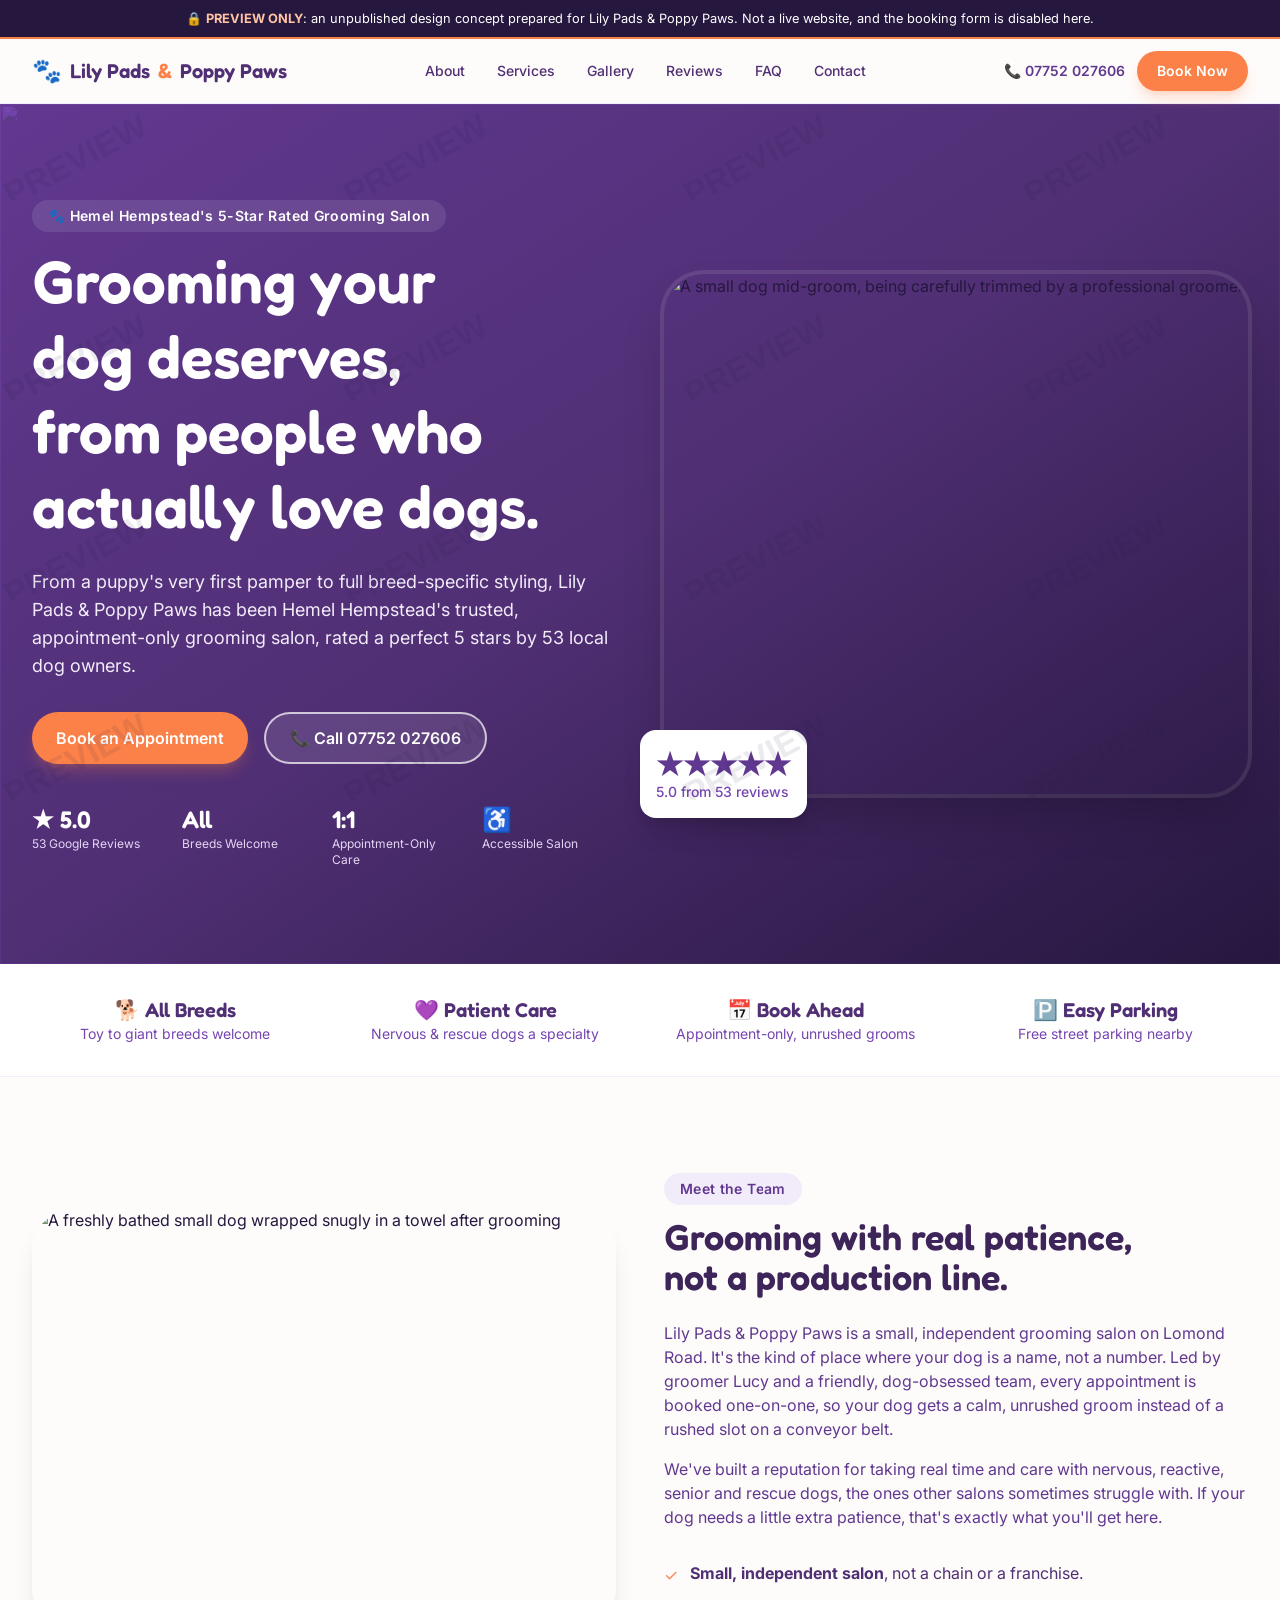
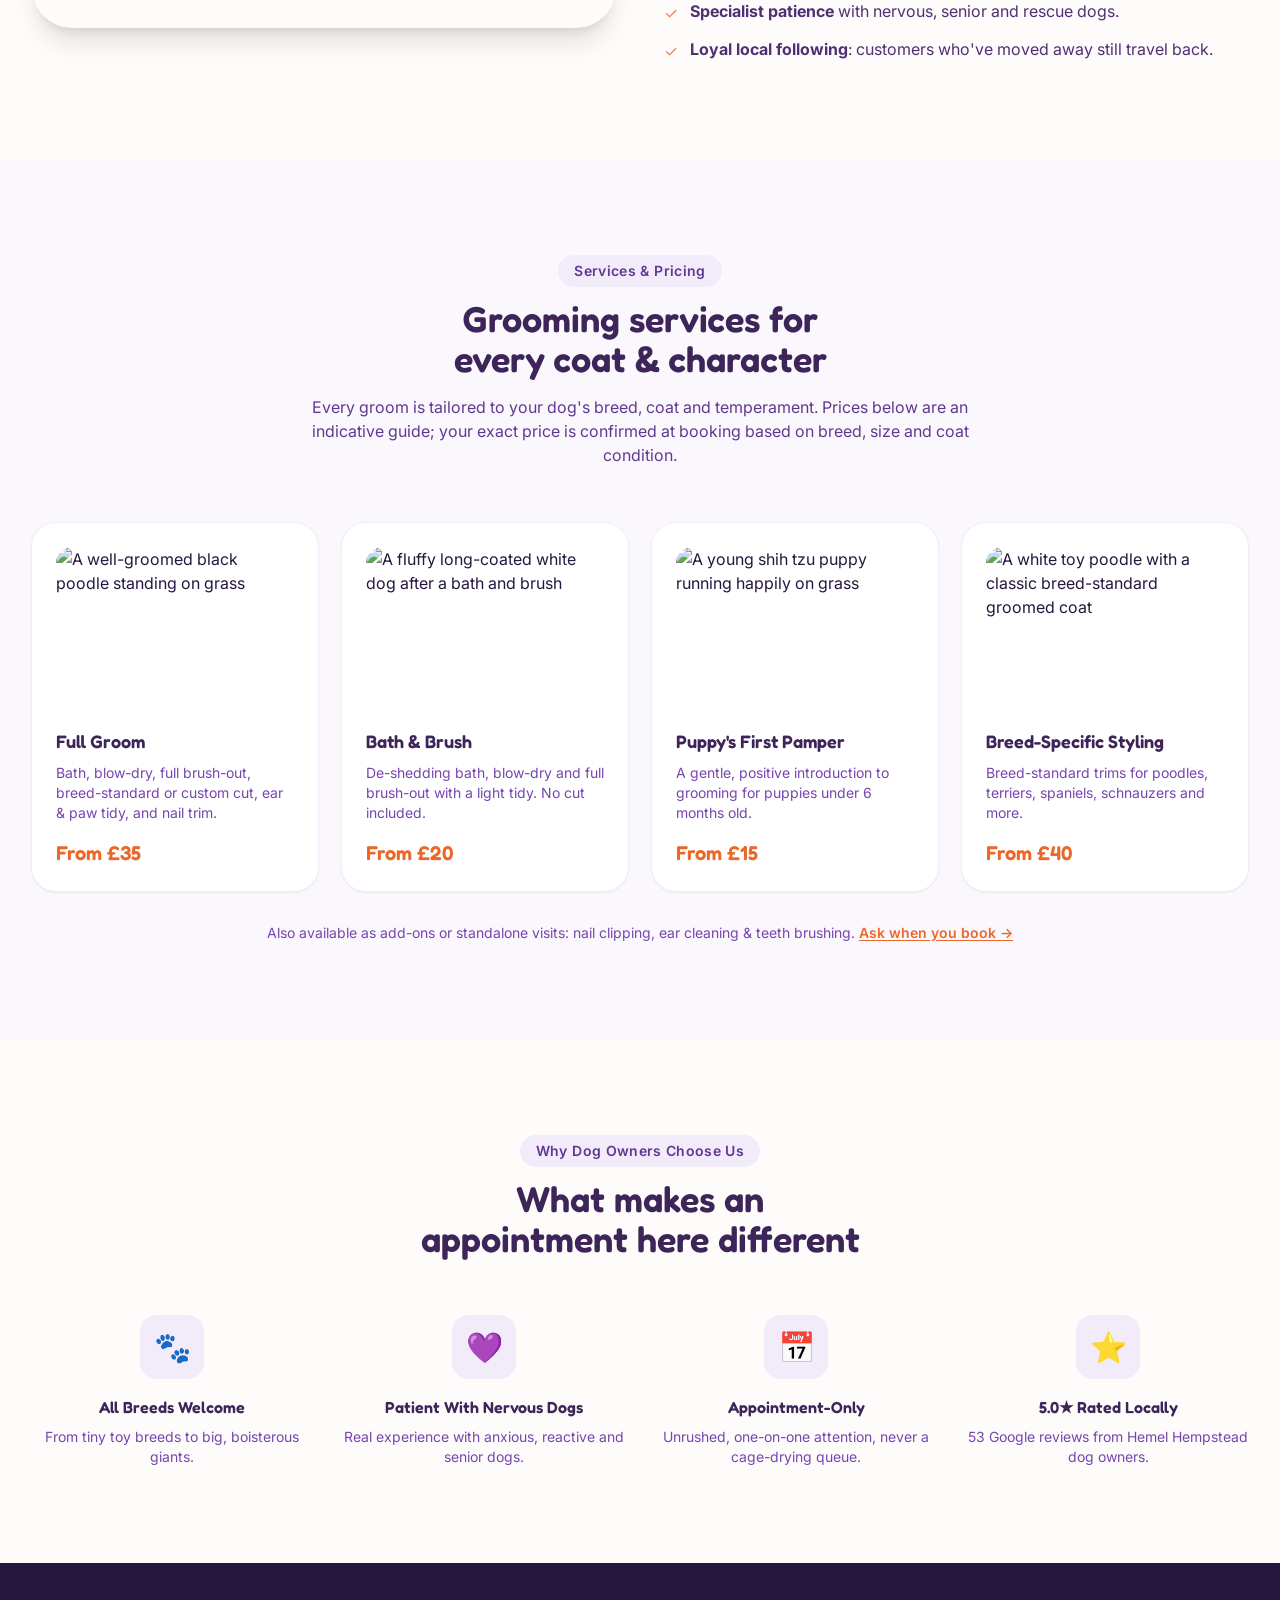
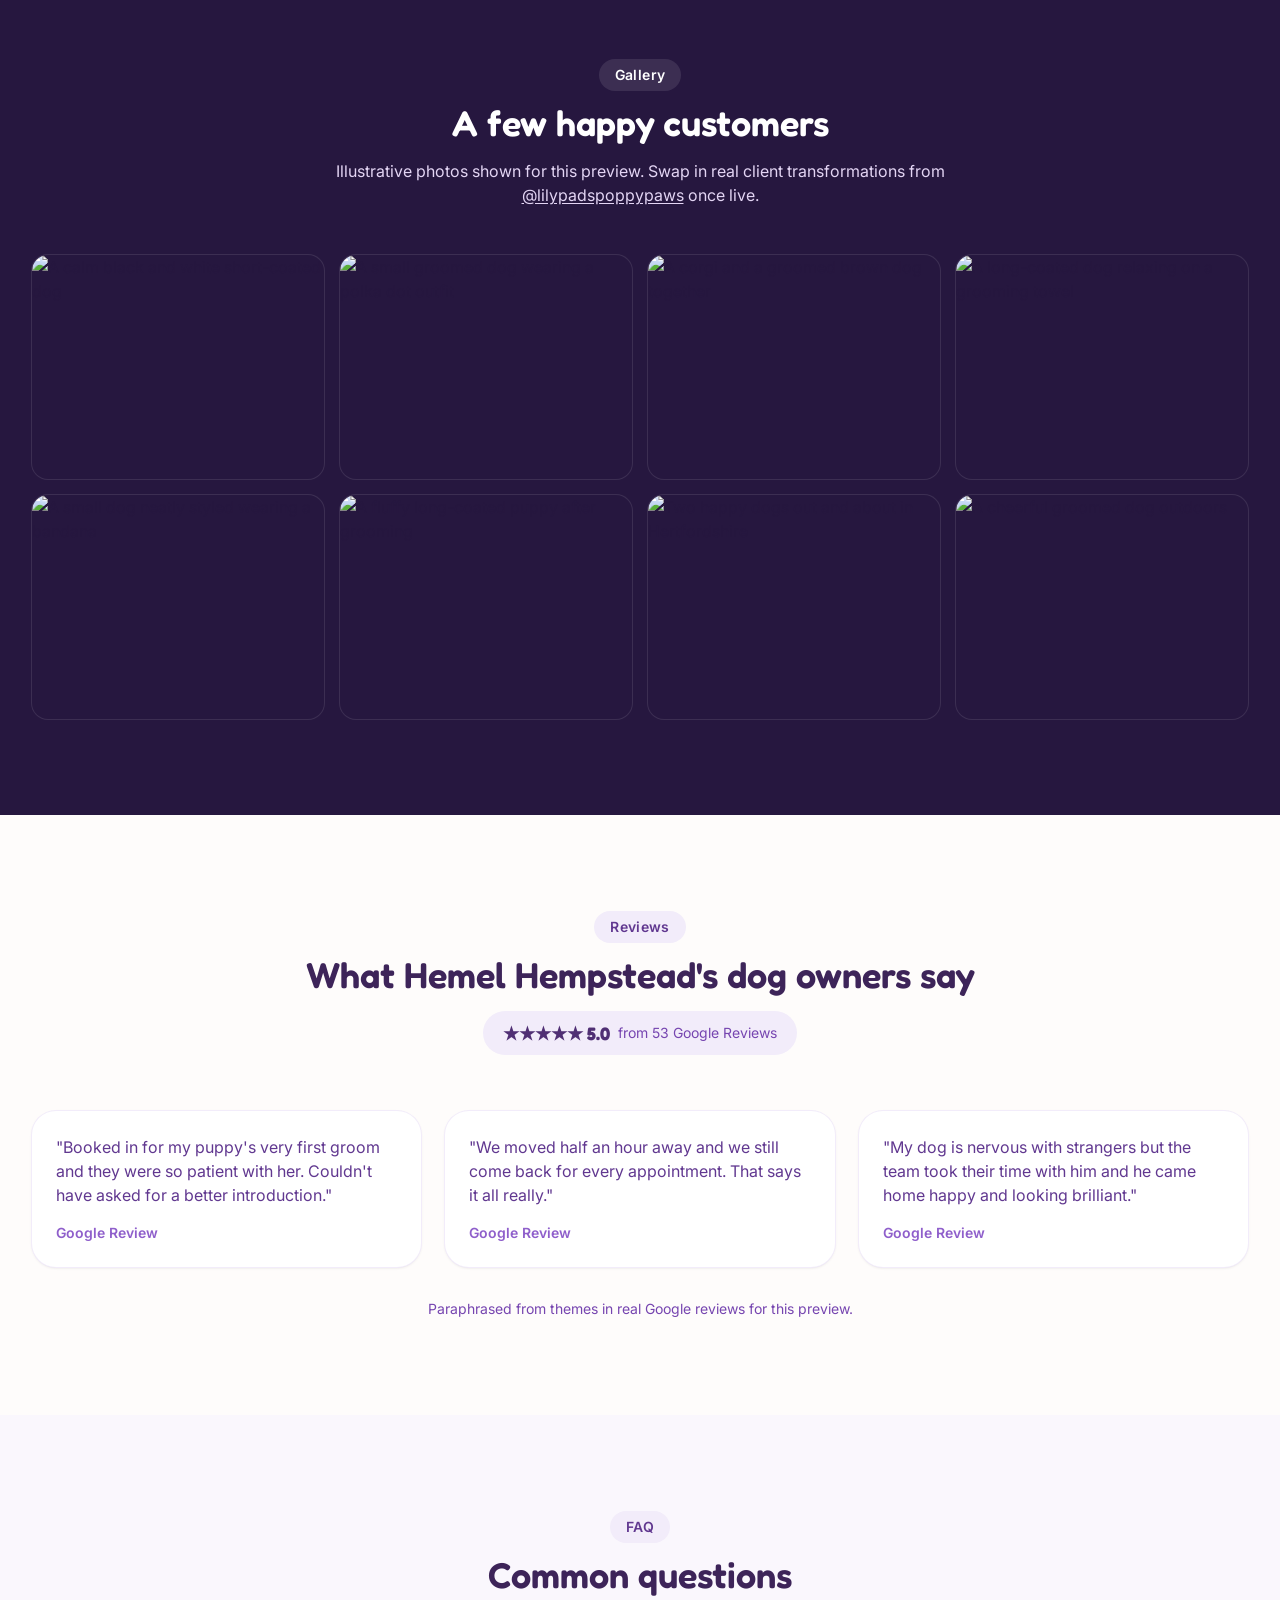
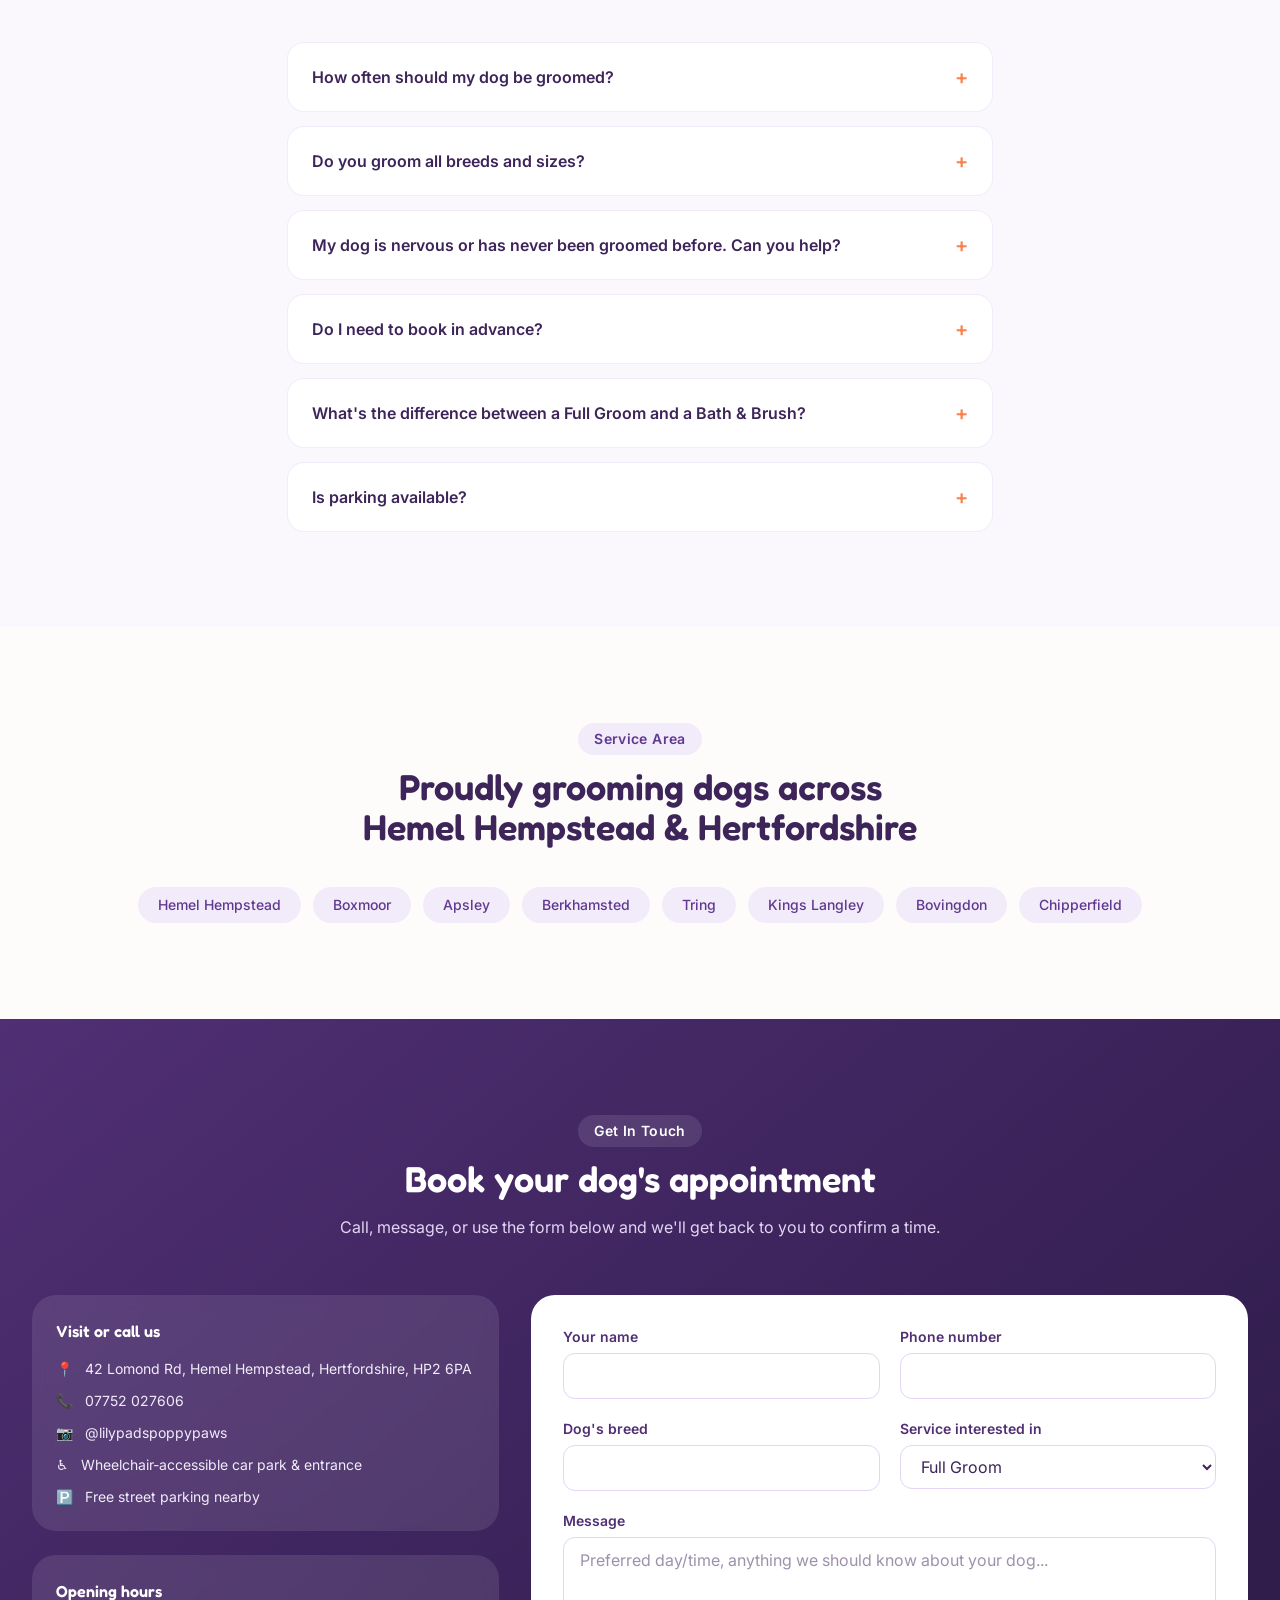
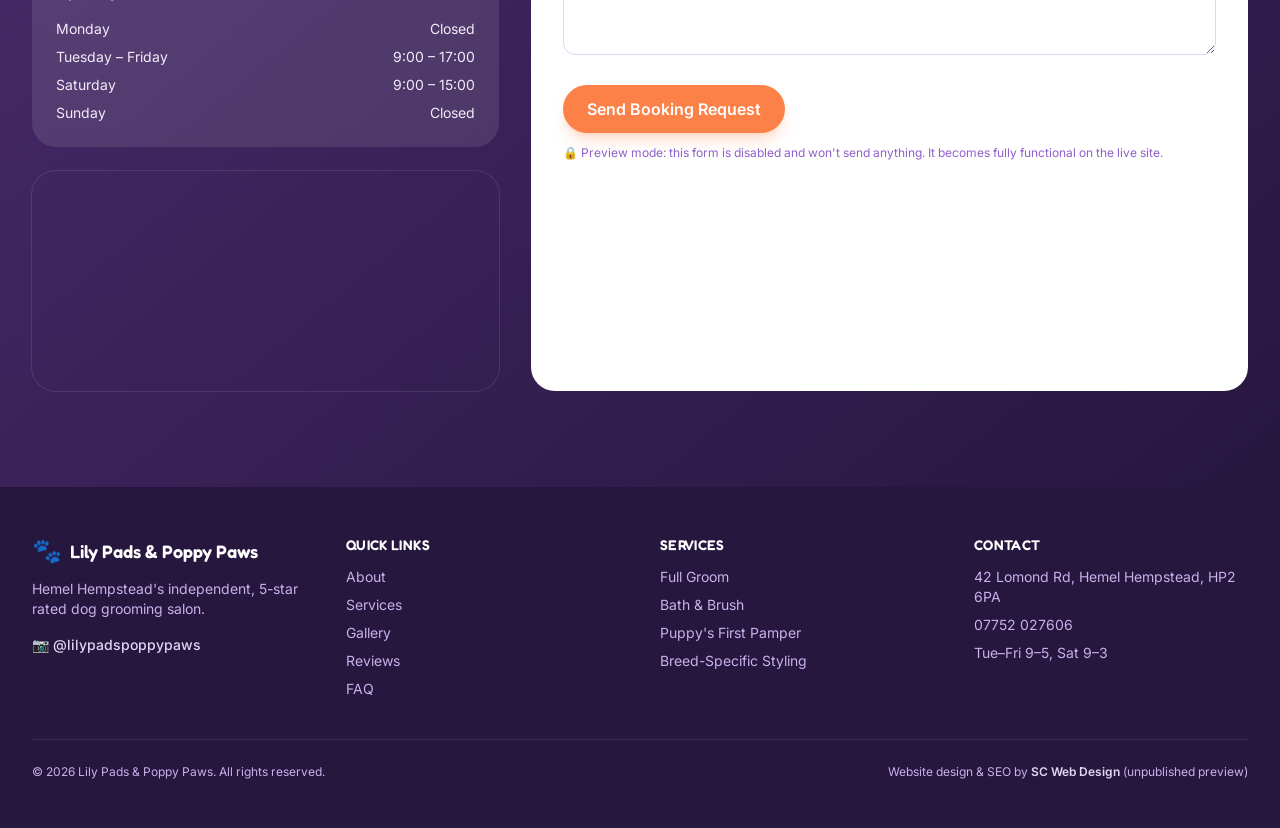
==== commit e8da5f80: "Footer credit: SC Web Design" ====
--- a/preview.html
+++ b/preview.html
@@ -573,7 +573,7 @@
     </div>
     <div class="mt-10 flex flex-col items-center justify-between gap-4 border-t border-white/10 pt-6 text-xs sm:flex-row">
       <p>© <span id="year"></span> Lily Pads &amp; Poppy Paws. All rights reserved.</p>
-      <p>Website design &amp; SEO by <span class="font-semibold text-brand-200">[Your Company Name]</span> (unpublished preview)</p>
+      <p>Website design &amp; SEO by <span class="font-semibold text-brand-200">SC Web Design</span> (unpublished preview)</p>
     </div>
   </div>
 </footer>
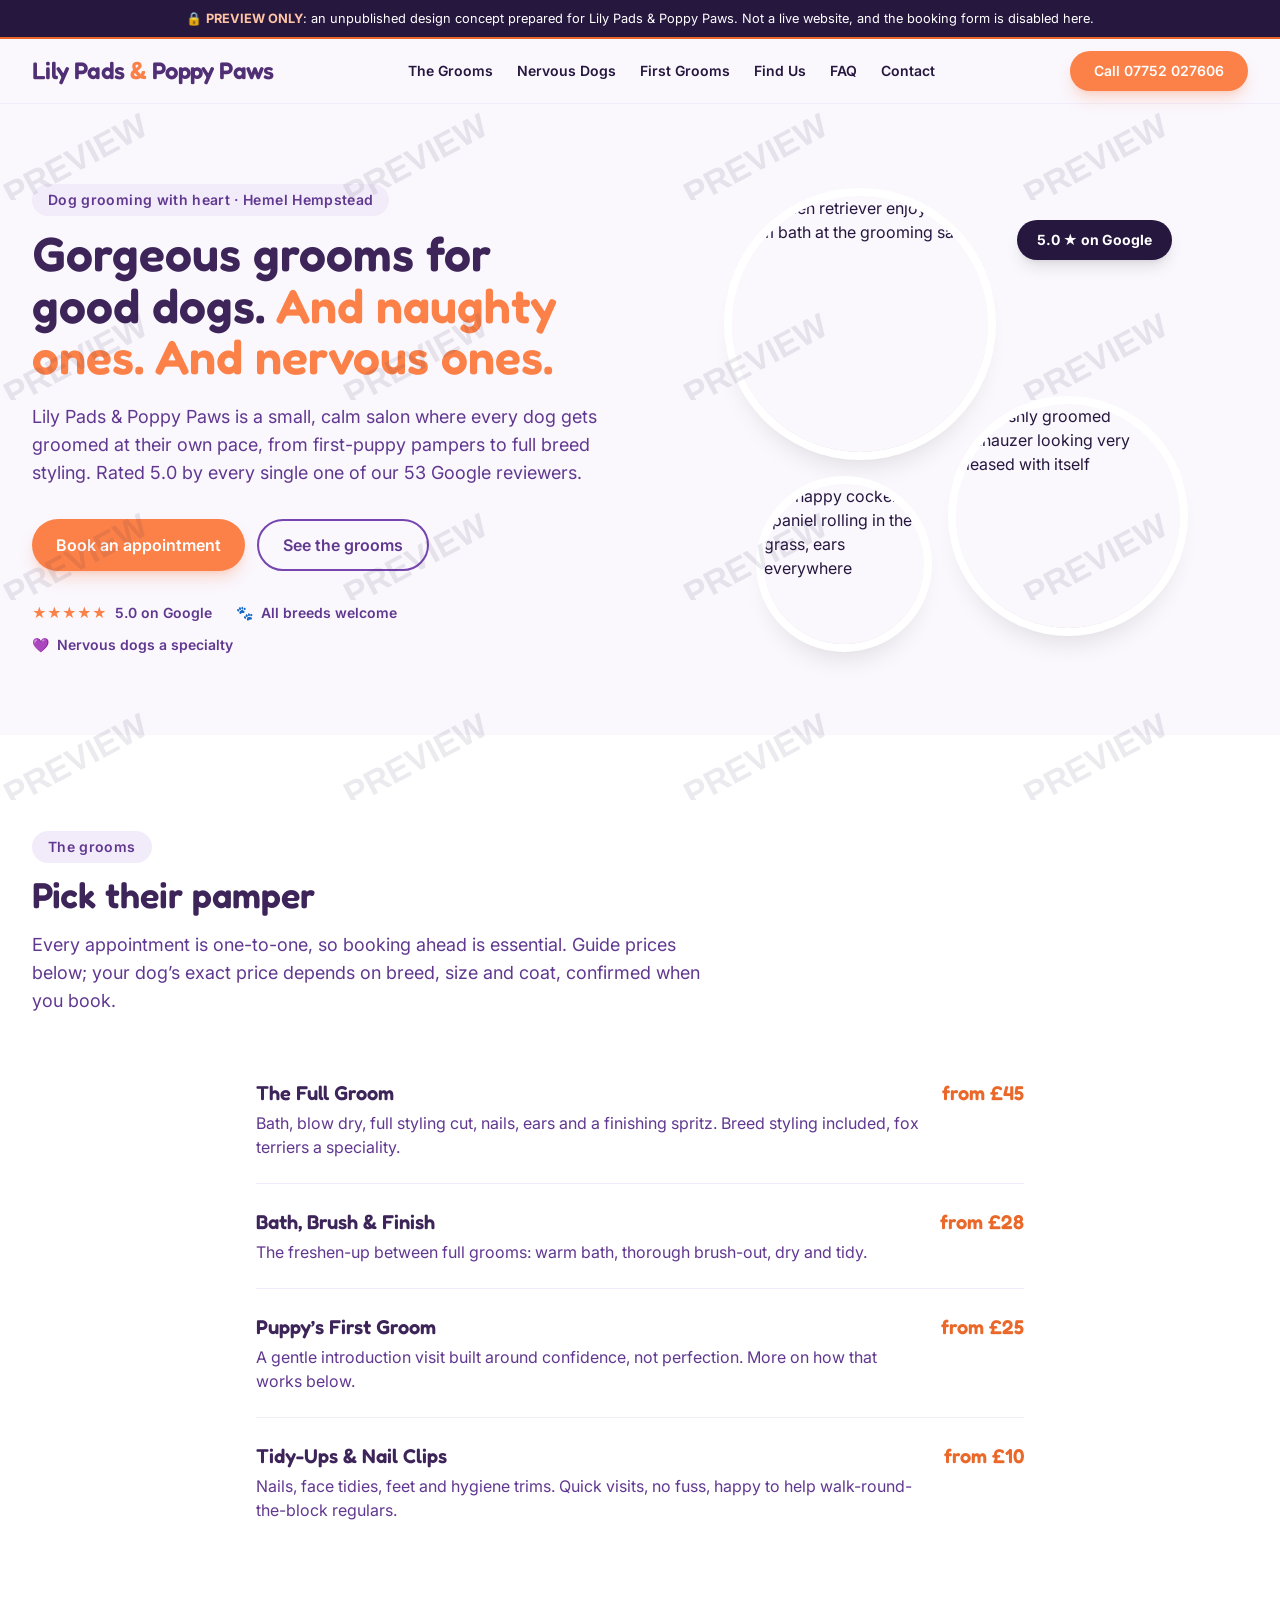
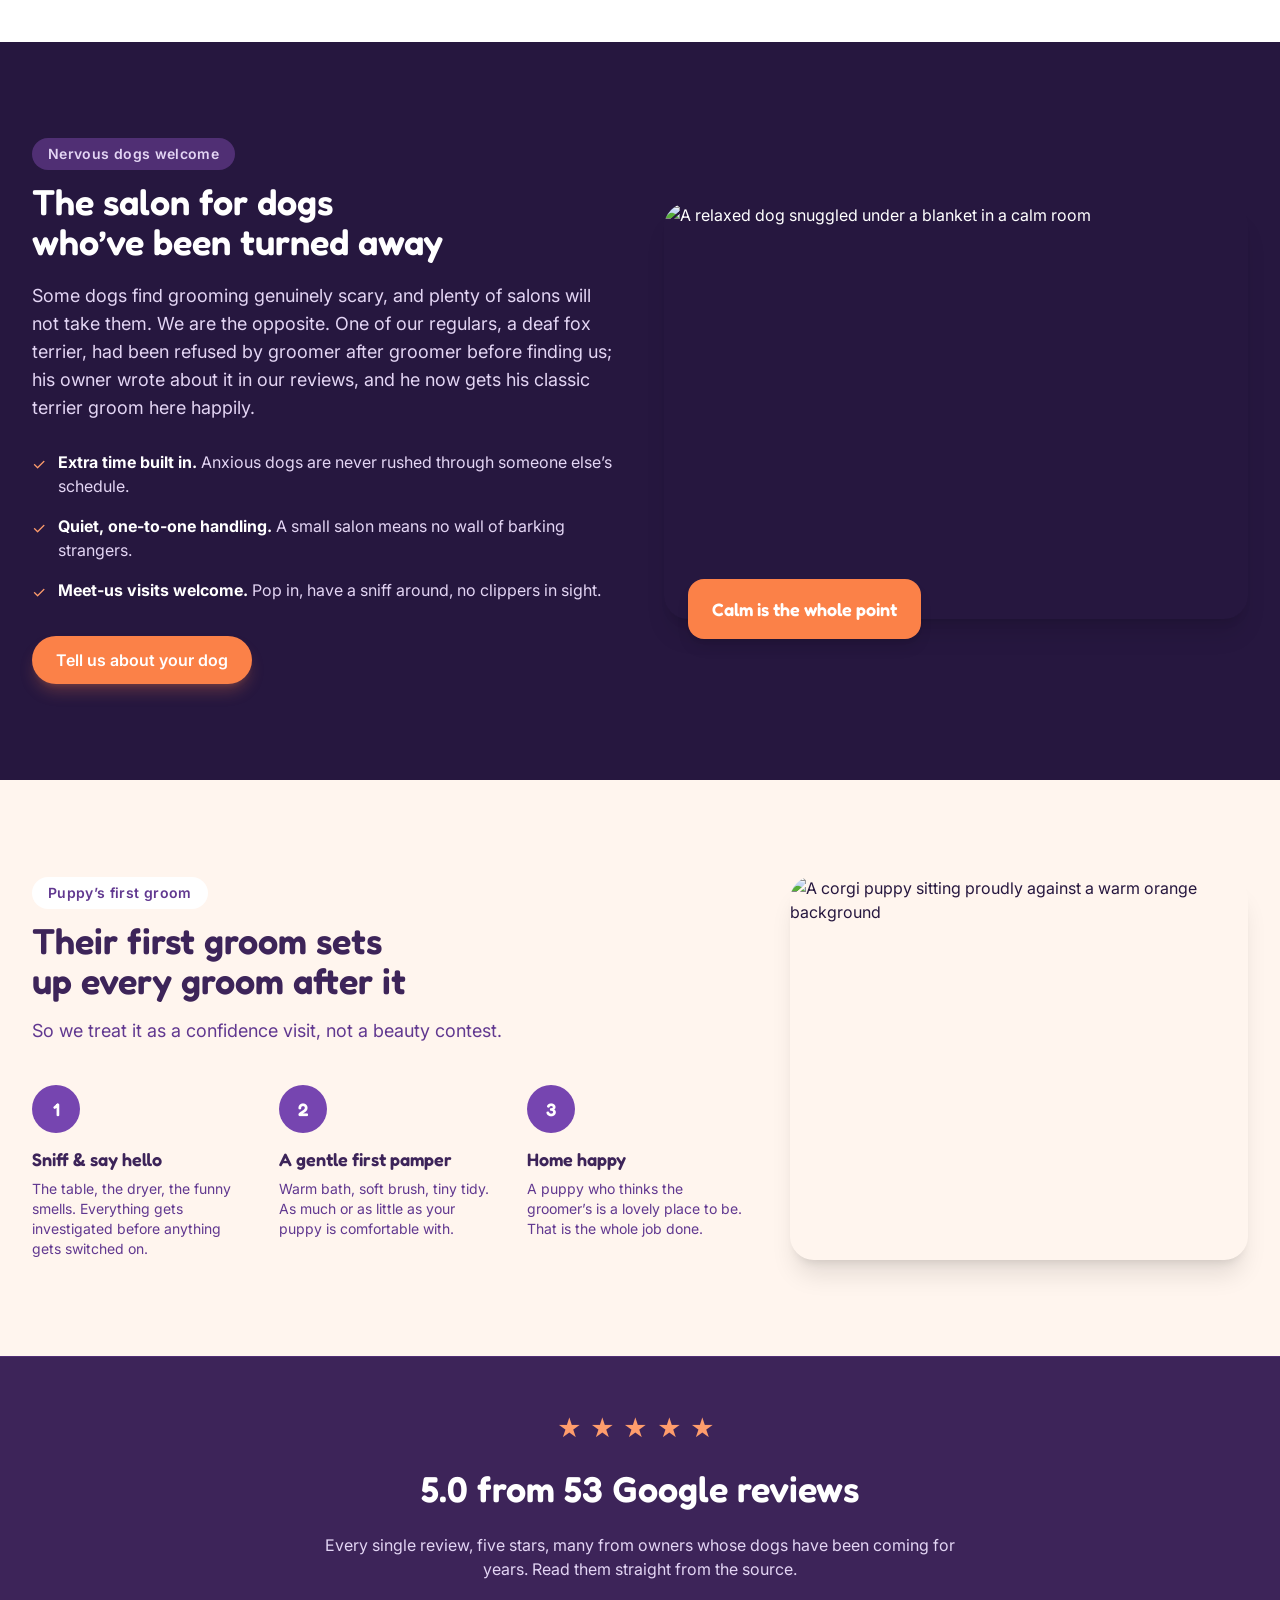
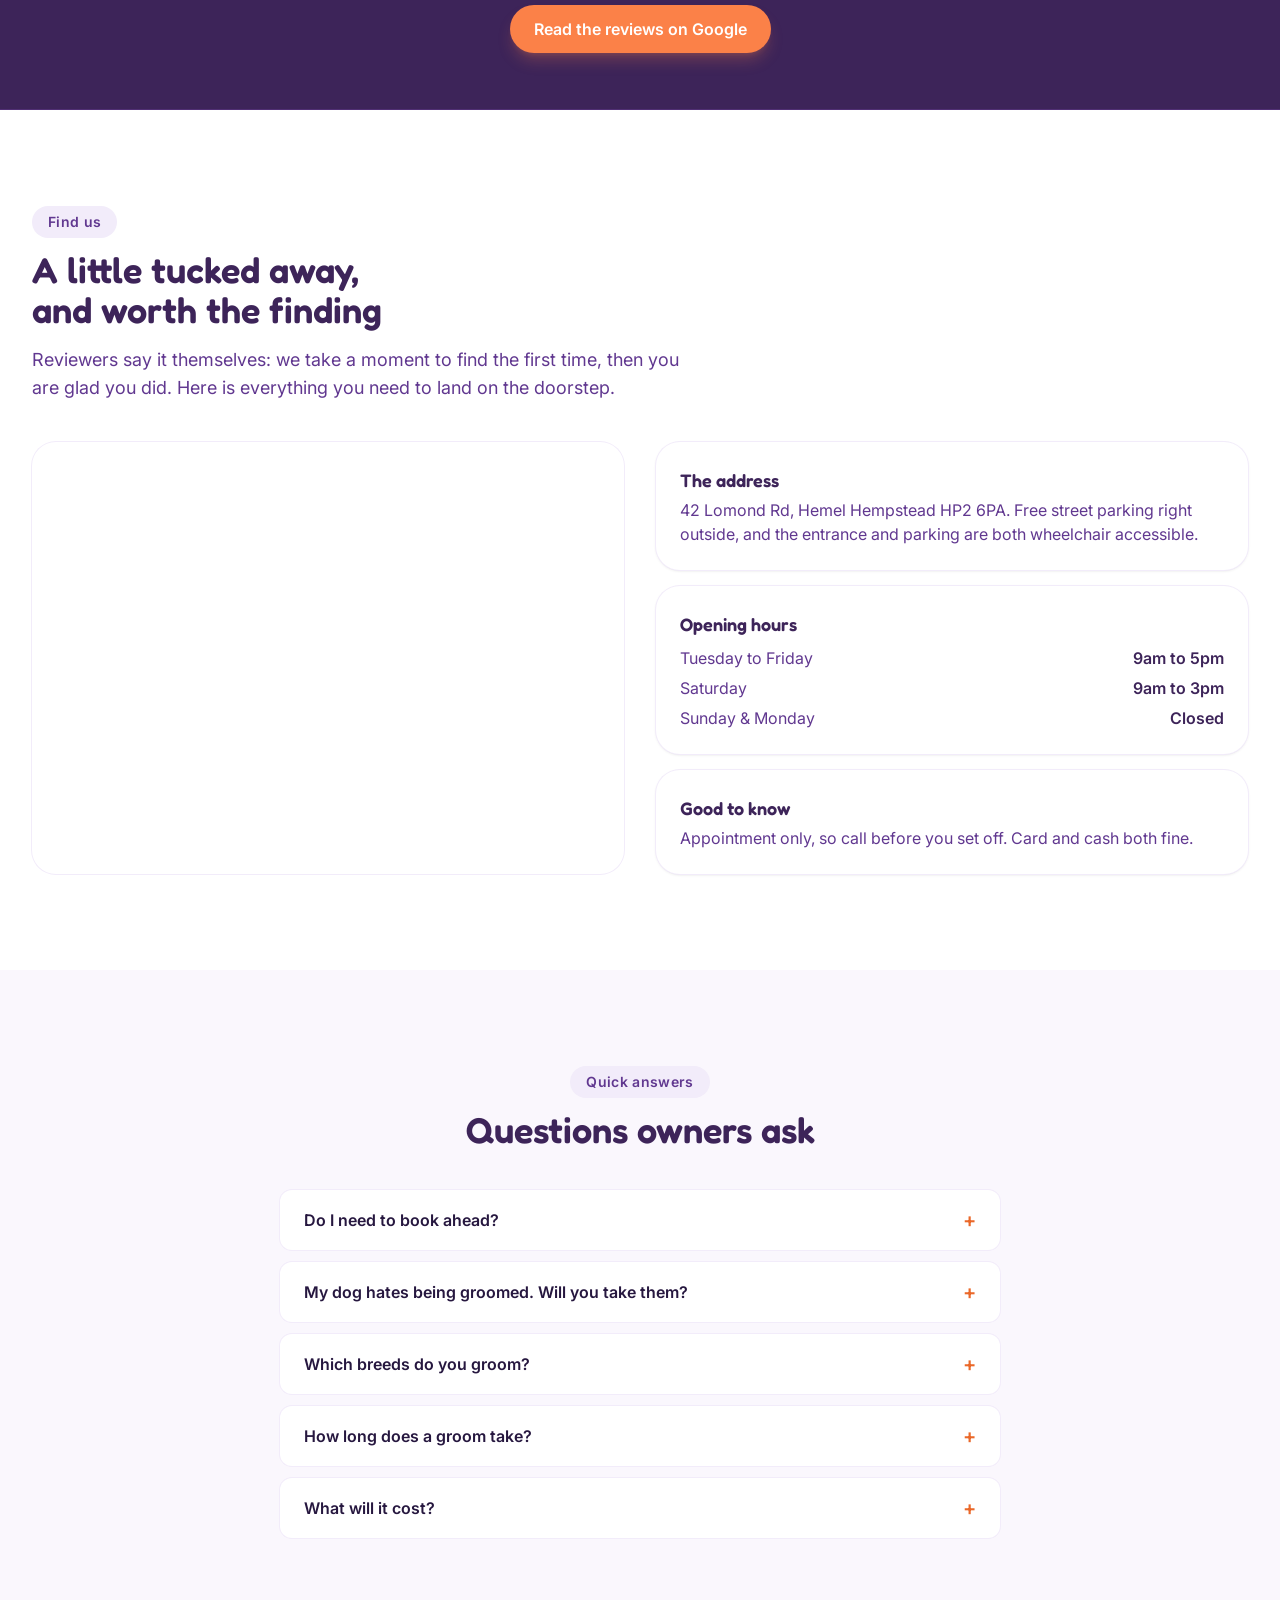
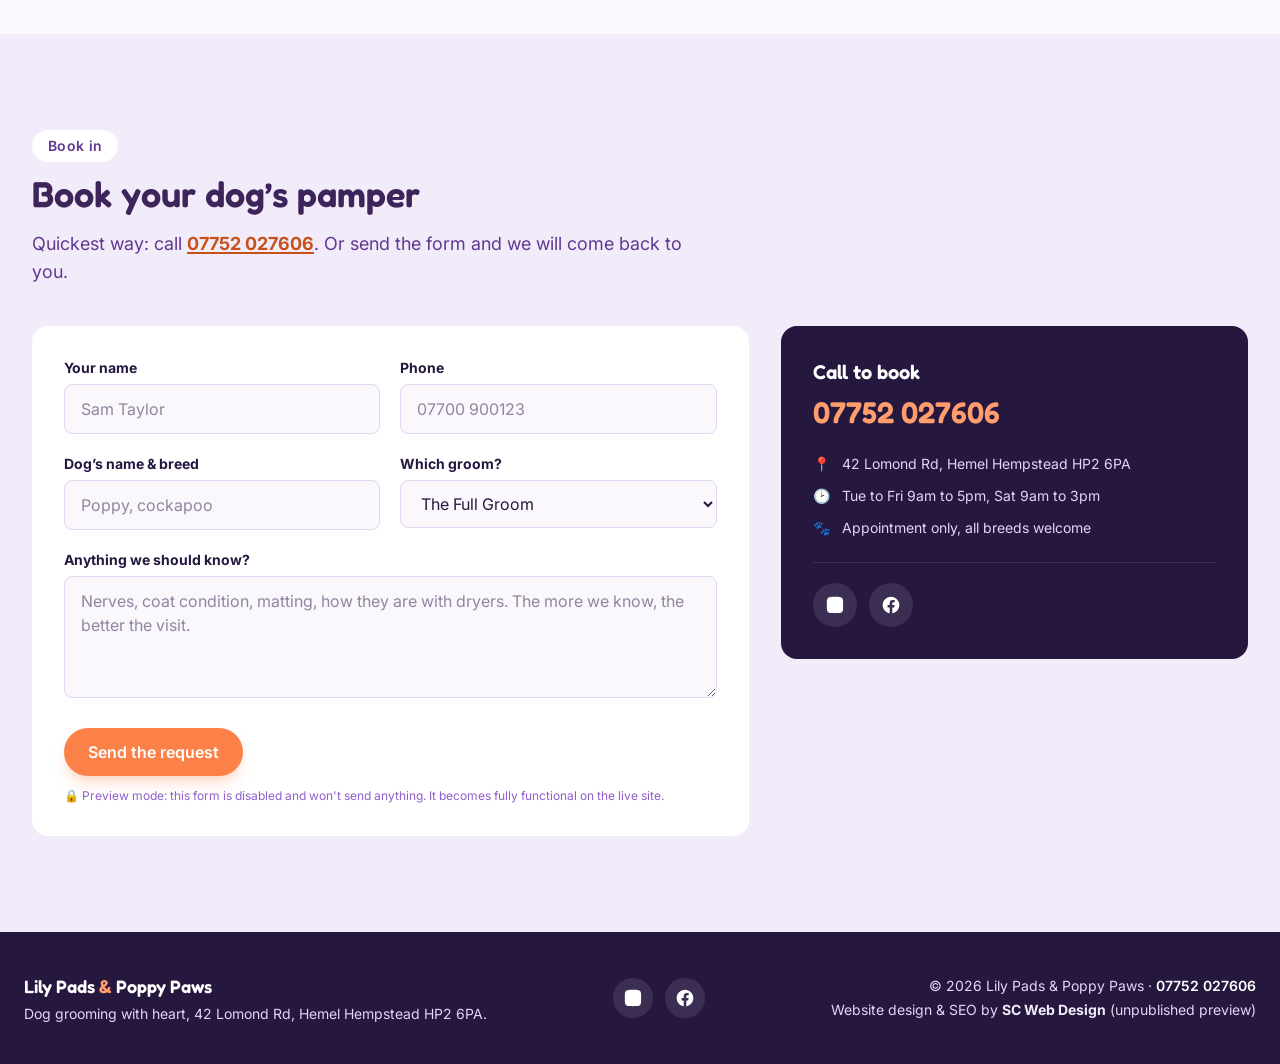
==== commit 23016ce0: "Rebuild under the niche-research standard: circle-cluster hero, grooming menu, nervous-dogs feature," ====
--- a/preview.html
+++ b/preview.html
@@ -2,44 +2,40 @@
 <html lang="en-GB">
 <head>
 <meta charset="UTF-8">
-<meta name="viewport" content="width=device-width, initial-scale=1.0, viewport-fit=cover">
-<meta name="theme-color" content="#fefcfb">
-<title>PREVIEW: Lily Pads & Poppy Paws Website Concept</title>
-<meta name="description" content="Lily Pads & Poppy Paws is Hemel Hempstead's 5-star rated dog grooming salon. Full grooms, puppy pampers & breed-specific styling for all breeds. Appointment-only, patient with nervous dogs. Book today.">
+<meta name="viewport" content="width=device-width, initial-scale=1.0">
+<title>PREVIEW: Lily Pads &amp; Poppy Paws Website Concept</title>
+<meta name="description" content="Dog grooming with heart in Hemel Hempstead. Full grooms, puppy first grooms and gentle handling for nervous dogs, rated 5.0 from 53 Google reviews. Call 07752 027606 to book.">
+<meta name="robots" content="noindex, nofollow">
 <link rel="canonical" href="https://www.lilypadspoppypaws.co.uk/">
-
-<!-- Open Graph -->
-<meta property="og:type" content="business.business">
-<meta property="og:title" content="Lily Pads & Poppy Paws | 5-Star Dog Grooming Salon in Hemel Hempstead">
-<meta property="og:description" content="Hemel Hempstead's 5-star rated dog grooming salon. Full grooms, puppy pampers and breed-specific styling for all breeds, appointment-only.">
-<meta property="og:image" content="https://images.unsplash.com/photo-1719464454959-9cf304ef4774?fm=jpg&q=80&w=1200&auto=format&fit=crop">
+<meta name="theme-color" content="#26173f">
+
+<meta property="og:type" content="website">
+<meta property="og:title" content="Lily Pads &amp; Poppy Paws | Dog Grooming with Heart in Hemel Hempstead">
+<meta property="og:description" content="Full grooms, puppy first grooms and gentle handling for nervous dogs. 5.0 on Google from 53 reviews.">
 <meta property="og:url" content="https://www.lilypadspoppypaws.co.uk/">
+<meta property="og:image" content="https://images.unsplash.com/photo-1516734212186-a967f81ad0d7?auto=format&fit=crop&w=1200&q=80">
 <meta property="og:locale" content="en_GB">
-<meta property="og:site_name" content="Lily Pads & Poppy Paws">
-<meta name="twitter:card" content="summary_large_image">
-
-<meta name="robots" content="noindex, nofollow">
-<meta name="geo.region" content="GB-HRT">
-<meta name="geo.placename" content="Hemel Hempstead">
 
 <link rel="icon" href="data:image/svg+xml,%3Csvg xmlns='http://www.w3.org/2000/svg' viewBox='0 0 100 100'%3E%3Ctext y='.9em' font-size='90'%3E%F0%9F%90%BE%3C/text%3E%3C/svg%3E">
 
 <link rel="preconnect" href="https://fonts.googleapis.com">
 <link rel="preconnect" href="https://fonts.gstatic.com" crossorigin>
-<link href="https://fonts.googleapis.com/css2?family=Fredoka:wght@500;600;700&family=Inter:wght@400;500;600;700&display=swap" rel="stylesheet">
-
+<link href="https://fonts.googleapis.com/css2?family=Fredoka:wght@400;500;600;700&family=Inter:wght@400;500;600;700&display=swap" rel="stylesheet">
 <link rel="stylesheet" href="css/style.css">
 
 <script type="application/ld+json">
 {
   "@context": "https://schema.org",
-  "@type": "PetGroomer",
+  "@type": "LocalBusiness",
   "name": "Lily Pads & Poppy Paws",
-  "image": "https://images.unsplash.com/photo-1719464454959-9cf304ef4774?fm=jpg&q=80&w=1200&auto=format&fit=crop",
-  "@id": "https://www.lilypadspoppypaws.co.uk/",
+  "description": "Dog grooming salon in Hemel Hempstead offering full grooms, breed styling, puppy first grooms and gentle handling for nervous dogs.",
   "url": "https://www.lilypadspoppypaws.co.uk/",
   "telephone": "+447752027606",
-  "priceRange": "££",
+  "image": "https://images.unsplash.com/photo-1516734212186-a967f81ad0d7?auto=format&fit=crop&w=1200&q=80",
+  "sameAs": [
+    "https://www.instagram.com/lilypadspoppypaws/",
+    "https://www.facebook.com/lilypadspoppypaws"
+  ],
   "address": {
     "@type": "PostalAddress",
     "streetAddress": "42 Lomond Rd",
@@ -48,18 +44,12 @@
     "postalCode": "HP2 6PA",
     "addressCountry": "GB"
   },
-  "geo": {
-    "@type": "GeoCoordinates",
-    "latitude": 51.7745333,
-    "longitude": -0.4687252
-  },
-  "sameAs": [
-    "https://www.instagram.com/lilypadspoppypaws/"
-  ],
+  "geo": { "@type": "GeoCoordinates", "latitude": 51.7624, "longitude": -0.4463 },
   "openingHoursSpecification": [
     { "@type": "OpeningHoursSpecification", "dayOfWeek": ["Tuesday","Wednesday","Thursday","Friday"], "opens": "09:00", "closes": "17:00" },
     { "@type": "OpeningHoursSpecification", "dayOfWeek": "Saturday", "opens": "09:00", "closes": "15:00" }
   ],
+  "priceRange": "££",
   "aggregateRating": {
     "@type": "AggregateRating",
     "ratingValue": "5.0",
@@ -69,519 +59,378 @@
 </script>
 <style>
   .preview-banner {
-    background: #26173f;
-    color: #fff;
-    font-family: "Inter", sans-serif;
-    font-size: 0.8rem;
-    text-align: center;
-    padding: 0.55rem 1rem;
-    border-bottom: 2px solid #fb8148;
+    background: #26173f; color: #fff; font-family: "Inter", sans-serif;
+    font-size: 0.8rem; text-align: center; padding: 0.55rem 1rem;
+    border-bottom: 2px solid #ea6829;
   }
   .preview-banner strong { color: #ffc4a3; }
   .watermark-overlay {
-    position: fixed;
-    inset: 0;
-    z-index: 45;
-    pointer-events: none;
+    position: fixed; inset: 0; z-index: 45; pointer-events: none;
     background-image: url("data:image/svg+xml,%3Csvg%20xmlns='http://www.w3.org/2000/svg'%20width='340'%20height='200'%3E%3Ctext%20x='-20'%20y='120'%20transform='rotate(-28%20170%20100)'%20font-family='Arial,sans-serif'%20font-size='34'%20font-weight='700'%20fill='rgba(38,23,63,0.09)'%3EPREVIEW%3C/text%3E%3C/svg%3E");
     background-repeat: repeat;
   }
 </style>
 </head>
-<body class="bg-cream-50 text-brand-950 antialiased">
+<body class="bg-brand-50 text-brand-950 antialiased">
 
 <div class="preview-banner">
   🔒 <strong>PREVIEW ONLY</strong>: an unpublished design concept prepared for Lily Pads & Poppy Paws. Not a live website, and the booking form is disabled here.
 </div>
 <div class="watermark-overlay" aria-hidden="true"></div>
 
-<a href="#main" class="sr-only focus:not-sr-only focus:absolute focus:z-50 focus:m-3 focus:rounded-lg focus:bg-white focus:px-4 focus:py-2 focus:text-brand-700 focus:shadow-lg">Skip to content</a>
-
-<!-- ===== HEADER ===== -->
-<header id="site-header" class="sticky top-0 z-40 border-b border-brand-100/80 bg-cream-50/90 backdrop-blur transition-shadow">
-  <div class="mx-auto flex max-w-7xl items-center justify-between px-4 py-3 sm:px-6 lg:px-8">
-    <a href="#main" class="flex items-center gap-2 font-display text-lg font-semibold text-brand-800 sm:text-xl">
-      <span aria-hidden="true" class="text-2xl">🐾</span>
+<a href="#grooms" class="sr-only focus:not-sr-only focus:absolute focus:z-50 focus:bg-white focus:px-4 focus:py-2">Skip to content</a>
+
+<header id="site-header" class="sticky top-0 z-40 border-b border-brand-100 bg-brand-50/95 backdrop-blur transition-shadow">
+  <div class="mx-auto flex max-w-7xl items-center justify-between gap-4 px-4 py-3 sm:px-6 lg:px-8">
+    <a href="#top" class="font-display text-xl font-semibold tracking-tight text-brand-800 sm:text-2xl">
       Lily Pads <span class="text-accent-500">&amp;</span> Poppy Paws
     </a>
-
-    <nav aria-label="Primary" class="hidden items-center gap-8 lg:flex">
-      <a href="#about" class="text-sm font-medium text-brand-800 hover:text-accent-600">About</a>
-      <a href="#services" class="text-sm font-medium text-brand-800 hover:text-accent-600">Services</a>
-      <a href="#gallery" class="text-sm font-medium text-brand-800 hover:text-accent-600">Gallery</a>
-      <a href="#reviews" class="text-sm font-medium text-brand-800 hover:text-accent-600">Reviews</a>
-      <a href="#faq" class="text-sm font-medium text-brand-800 hover:text-accent-600">FAQ</a>
-      <a href="#contact" class="text-sm font-medium text-brand-800 hover:text-accent-600">Contact</a>
+    <nav class="hidden items-center gap-6 text-sm font-semibold lg:flex" aria-label="Main navigation">
+      <a href="#grooms" class="transition hover:text-accent-600">The Grooms</a>
+      <a href="#nervous" class="transition hover:text-accent-600">Nervous Dogs</a>
+      <a href="#first-groom" class="transition hover:text-accent-600">First Grooms</a>
+      <a href="#find-us" class="transition hover:text-accent-600">Find Us</a>
+      <a href="#faq" class="transition hover:text-accent-600">FAQ</a>
+      <a href="#contact" class="transition hover:text-accent-600">Contact</a>
     </nav>
-
-    <div class="hidden items-center gap-3 lg:flex">
-      <a href="tel:07752027606" class="text-sm font-semibold text-brand-700">📞 07752 027606</a>
-      <a href="#contact" class="btn-primary !px-5 !py-2.5 text-sm">Book Now</a>
-    </div>
-
+    <div class="hidden lg:block">
+      <a href="tel:07752027606" class="btn-primary !py-2.5 text-sm">Call 07752 027606</a>
+    </div>
     <button id="menu-toggle" type="button" aria-controls="mobile-menu" aria-expanded="false" class="inline-flex items-center justify-center rounded-lg p-2 text-brand-800 lg:hidden" aria-label="Toggle navigation menu">
-      <svg id="icon-open" xmlns="http://www.w3.org/2000/svg" class="h-7 w-7" fill="none" viewBox="0 0 24 24" stroke="currentColor" stroke-width="2"><path stroke-linecap="round" stroke-linejoin="round" d="M4 6h16M4 12h16M4 18h16" /></svg>
-      <svg id="icon-close" xmlns="http://www.w3.org/2000/svg" class="hidden h-7 w-7" fill="none" viewBox="0 0 24 24" stroke="currentColor" stroke-width="2"><path stroke-linecap="round" stroke-linejoin="round" d="M6 18L18 6M6 6l12 12" /></svg>
+      <svg id="icon-open" class="h-6 w-6" fill="none" stroke="currentColor" stroke-width="2" viewBox="0 0 24 24"><path stroke-linecap="round" stroke-linejoin="round" d="M4 6h16M4 12h16M4 18h16"/></svg>
+      <svg id="icon-close" class="hidden h-6 w-6" fill="none" stroke="currentColor" stroke-width="2" viewBox="0 0 24 24"><path stroke-linecap="round" stroke-linejoin="round" d="M6 18L18 6M6 6l12 12"/></svg>
     </button>
   </div>
-
-  <div id="mobile-menu" class="hidden border-t border-brand-100 bg-cream-50 lg:hidden">
-    <nav aria-label="Mobile" class="flex flex-col gap-1 px-4 py-3">
-      <a href="#about" class="rounded-lg px-3 py-2.5 text-brand-800 hover:bg-brand-100">About</a>
-      <a href="#services" class="rounded-lg px-3 py-2.5 text-brand-800 hover:bg-brand-100">Services</a>
-      <a href="#gallery" class="rounded-lg px-3 py-2.5 text-brand-800 hover:bg-brand-100">Gallery</a>
-      <a href="#reviews" class="rounded-lg px-3 py-2.5 text-brand-800 hover:bg-brand-100">Reviews</a>
-      <a href="#faq" class="rounded-lg px-3 py-2.5 text-brand-800 hover:bg-brand-100">FAQ</a>
-      <a href="#contact" class="rounded-lg px-3 py-2.5 text-brand-800 hover:bg-brand-100">Contact</a>
-      <a href="tel:07752027606" class="mt-2 rounded-lg px-3 py-2.5 font-semibold text-brand-700">📞 07752 027606</a>
-      <a href="#contact" class="btn-primary mt-1 w-full">Book Now</a>
+  <div id="mobile-menu" class="hidden border-t border-brand-100 bg-brand-50 lg:hidden">
+    <nav class="flex flex-col gap-1 px-4 py-4 text-base font-semibold" aria-label="Mobile navigation">
+      <a href="#grooms" class="rounded-lg px-3 py-2.5 transition hover:bg-brand-100">The Grooms</a>
+      <a href="#nervous" class="rounded-lg px-3 py-2.5 transition hover:bg-brand-100">Nervous Dogs</a>
+      <a href="#first-groom" class="rounded-lg px-3 py-2.5 transition hover:bg-brand-100">First Grooms</a>
+      <a href="#find-us" class="rounded-lg px-3 py-2.5 transition hover:bg-brand-100">Find Us</a>
+      <a href="#faq" class="rounded-lg px-3 py-2.5 transition hover:bg-brand-100">FAQ</a>
+      <a href="#contact" class="rounded-lg px-3 py-2.5 transition hover:bg-brand-100">Contact</a>
+      <a href="tel:07752027606" class="btn-primary mt-2">Call 07752 027606</a>
     </nav>
   </div>
 </header>
 
-<main id="main">
-
-  <!-- ===== HERO ===== -->
-  <section class="relative overflow-hidden bg-gradient-to-br from-brand-700 via-brand-800 to-brand-950">
-    <div class="absolute inset-0 opacity-25 mix-blend-overlay">
-      <img src="https://images.unsplash.com/photo-1719464454959-9cf304ef4774?fm=jpg&q=80&w=2000&auto=format&fit=crop" alt="" class="h-full w-full object-cover" loading="eager">
-    </div>
-    <div class="relative mx-auto grid max-w-7xl gap-12 px-4 py-12 sm:px-6 sm:py-16 lg:grid-cols-2 lg:items-center lg:px-8 lg:py-24">
+<main id="top">
+
+  <!-- Circle-cluster hero -->
+  <section class="overflow-hidden py-14 sm:py-20">
+    <div class="mx-auto grid max-w-7xl items-center gap-12 px-4 sm:px-6 lg:grid-cols-2 lg:px-8">
       <div>
-        <p class="section-eyebrow !bg-white/10 !text-white">🐾 Hemel Hempstead's 5-Star Rated Grooming Salon</p>
-        <h1 class="font-display text-4xl font-semibold leading-tight text-white sm:text-5xl lg:text-6xl">
-          Grooming your dog deserves, from people who actually love dogs.
+        <p class="section-eyebrow">Dog grooming with heart &middot; Hemel Hempstead</p>
+        <h1 class="text-4xl font-semibold leading-[1.08] text-brand-900 sm:text-5xl">
+          Gorgeous grooms for good dogs. <span class="text-accent-500">And naughty ones. And nervous ones.</span>
         </h1>
-        <p class="mt-6 max-w-xl text-lg text-brand-100">
-          From a puppy's very first pamper to full breed-specific styling, Lily Pads &amp; Poppy Paws has been Hemel Hempstead's trusted, appointment-only grooming salon, rated a perfect 5 stars by 53 local dog owners.
+        <p class="mt-5 max-w-xl text-lg text-brand-700">
+          Lily Pads &amp; Poppy Paws is a small, calm salon where every dog gets groomed at their own pace, from first-puppy pampers to full breed styling. Rated 5.0 by every single one of our 53 Google reviewers.
         </p>
-        <div class="mt-8 flex flex-col gap-3 sm:flex-row sm:flex-wrap sm:gap-4">
-          <a href="#contact" class="btn-primary">Book an Appointment</a>
-          <a href="tel:07752027606" class="btn-secondary">📞 Call 07752 027606</a>
-        </div>
-        <div class="mt-8 overflow-hidden rounded-3xl shadow-2xl ring-2 ring-white/10 lg:hidden">
-          <img src="https://images.unsplash.com/photo-1719464454959-9cf304ef4774?fm=jpg&q=80&w=800&auto=format&fit=crop" alt="A small dog mid-groom, being carefully trimmed by a professional groomer" class="h-52 w-full object-cover sm:h-64">
-        </div>
-        <dl class="mt-10 grid grid-cols-2 gap-4 sm:grid-cols-4">
+        <div class="mt-8 flex flex-wrap gap-3">
+          <a href="tel:07752027606" class="btn-primary">Book an appointment</a>
+          <a href="#grooms" class="btn-secondary">See the grooms</a>
+        </div>
+        <div class="mt-8 flex flex-wrap items-center gap-x-6 gap-y-3 text-sm font-semibold text-brand-700">
+          <span class="inline-flex items-center gap-2"><span class="text-accent-500" aria-hidden="true">&#9733;&#9733;&#9733;&#9733;&#9733;</span> 5.0 on Google</span>
+          <span class="inline-flex items-center gap-2"><span aria-hidden="true">&#128062;</span> All breeds welcome</span>
+          <span class="inline-flex items-center gap-2"><span aria-hidden="true">&#128156;</span> Nervous dogs a specialty</span>
+        </div>
+      </div>
+      <div class="relative mx-auto h-[24rem] w-full max-w-md sm:h-[28rem]">
+        <img src="https://images.unsplash.com/photo-1516734212186-a967f81ad0d7?auto=format&fit=crop&w=800&q=80" alt="A golden retriever enjoying a warm bath at the grooming salon" class="absolute left-0 top-0 h-56 w-56 rounded-full object-cover shadow-xl ring-8 ring-white sm:h-64 sm:w-64" width="800" height="533">
+        <img src="https://images.unsplash.com/photo-1625316708582-7c38734be31d?auto=format&fit=crop&w=600&q=80" alt="A freshly groomed schnauzer looking very pleased with itself" class="absolute bottom-4 right-0 h-48 w-48 rounded-full object-cover shadow-xl ring-8 ring-white sm:h-56 sm:w-56" width="600" height="900" loading="lazy">
+        <img src="https://images.unsplash.com/photo-1588943211346-0908a1fb0b01?auto=format&fit=crop&w=500&q=80" alt="A happy cocker spaniel rolling in the grass, ears everywhere" class="absolute bottom-0 left-8 h-36 w-36 rounded-full object-cover shadow-xl ring-8 ring-white sm:h-40 sm:w-40" width="500" height="667" loading="lazy">
+        <div class="absolute right-2 top-6 rounded-full bg-brand-950 px-5 py-2.5 text-sm font-bold text-white shadow-lg">
+          5.0 &#9733; on Google
+        </div>
+      </div>
+    </div>
+  </section>
+
+  <!-- The grooming menu -->
+  <section id="grooms" class="bg-white py-16 sm:py-24">
+    <div class="mx-auto max-w-7xl px-4 sm:px-6 lg:px-8">
+      <div class="max-w-2xl">
+        <p class="section-eyebrow">The grooms</p>
+        <h2 class="text-3xl font-semibold text-brand-900 sm:text-4xl">Pick their pamper</h2>
+        <p class="mt-4 text-lg text-brand-700">Every appointment is one-to-one, so booking ahead is essential. Guide prices below; your dog&rsquo;s exact price depends on breed, size and coat, confirmed when you book.</p>
+      </div>
+      <div class="mx-auto mt-10 max-w-3xl divide-y divide-brand-100">
+        <div class="flex items-baseline justify-between gap-4 py-6">
           <div>
-            <dt class="sr-only">Google rating</dt>
-            <dd class="font-display text-2xl font-semibold text-white">★ 5.0</dd>
-            <dd class="text-xs text-brand-200">53 Google Reviews</dd>
-          </div>
+            <h3 class="font-display text-xl font-semibold text-brand-900">The Full Groom</h3>
+            <p class="mt-1 text-brand-700">Bath, blow dry, full styling cut, nails, ears and a finishing spritz. Breed styling included, fox terriers a speciality.</p>
+          </div>
+          <p class="shrink-0 font-display text-xl font-semibold text-accent-600">from &pound;45</p>
+        </div>
+        <div class="flex items-baseline justify-between gap-4 py-6">
           <div>
-            <dt class="sr-only">Breeds</dt>
-            <dd class="font-display text-2xl font-semibold text-white">All</dd>
-            <dd class="text-xs text-brand-200">Breeds Welcome</dd>
-          </div>
+            <h3 class="font-display text-xl font-semibold text-brand-900">Bath, Brush &amp; Finish</h3>
+            <p class="mt-1 text-brand-700">The freshen-up between full grooms: warm bath, thorough brush-out, dry and tidy.</p>
+          </div>
+          <p class="shrink-0 font-display text-xl font-semibold text-accent-600">from &pound;28</p>
+        </div>
+        <div class="flex items-baseline justify-between gap-4 py-6">
           <div>
-            <dt class="sr-only">Booking</dt>
-            <dd class="font-display text-2xl font-semibold text-white">1:1</dd>
-            <dd class="text-xs text-brand-200">Appointment-Only Care</dd>
-          </div>
+            <h3 class="font-display text-xl font-semibold text-brand-900">Puppy&rsquo;s First Groom</h3>
+            <p class="mt-1 text-brand-700">A gentle introduction visit built around confidence, not perfection. More on how that works below.</p>
+          </div>
+          <p class="shrink-0 font-display text-xl font-semibold text-accent-600">from &pound;25</p>
+        </div>
+        <div class="flex items-baseline justify-between gap-4 py-6">
           <div>
-            <dt class="sr-only">Access</dt>
-            <dd class="font-display text-2xl font-semibold text-white">♿</dd>
-            <dd class="text-xs text-brand-200">Accessible Salon</dd>
-          </div>
-        </dl>
-      </div>
-      <div class="relative hidden lg:block">
-        <div class="overflow-hidden rounded-[2.5rem] shadow-2xl ring-4 ring-white/10">
-          <img src="https://images.unsplash.com/photo-1719464454959-9cf304ef4774?fm=jpg&q=80&w=1200&auto=format&fit=crop" alt="A small dog mid-groom, being carefully trimmed by a professional groomer" class="h-[520px] w-full object-cover">
-        </div>
-        <div class="absolute -bottom-6 -left-6 rounded-2xl bg-white p-4 shadow-xl">
-          <p class="font-display text-3xl font-bold text-brand-700">★★★★★</p>
-          <p class="text-sm font-medium text-brand-600">5.0 from 53 reviews</p>
-        </div>
-      </div>
-    </div>
-  </section>
-
-  <!-- ===== TRUST STRIP ===== -->
-  <section class="border-b border-brand-100 bg-white">
-    <div class="mx-auto grid max-w-7xl grid-cols-2 gap-6 px-4 py-8 text-center sm:px-6 md:grid-cols-4 lg:px-8">
-      <div>
-        <p class="font-display text-xl font-semibold text-brand-800">🐕 All Breeds</p>
-        <p class="text-sm text-brand-600">Toy to giant breeds welcome</p>
-      </div>
-      <div>
-        <p class="font-display text-xl font-semibold text-brand-800">💜 Patient Care</p>
-        <p class="text-sm text-brand-600">Nervous &amp; rescue dogs a specialty</p>
-      </div>
-      <div>
-        <p class="font-display text-xl font-semibold text-brand-800">📅 Book Ahead</p>
-        <p class="text-sm text-brand-600">Appointment-only, unrushed grooms</p>
-      </div>
-      <div>
-        <p class="font-display text-xl font-semibold text-brand-800">🅿️ Easy Parking</p>
-        <p class="text-sm text-brand-600">Free street parking nearby</p>
-      </div>
-    </div>
-  </section>
-
-  <!-- ===== ABOUT ===== -->
-  <section id="about" class="py-16 sm:py-24">
-    <div class="mx-auto grid max-w-7xl gap-12 px-4 sm:px-6 lg:grid-cols-2 lg:items-center lg:px-8">
-      <div class="order-2 overflow-hidden rounded-[2.5rem] shadow-xl lg:order-1">
-        <img src="https://images.unsplash.com/photo-1611173622933-91942d394b04?fm=jpg&q=80&w=1200&auto=format&fit=crop" alt="A freshly bathed small dog wrapped snugly in a towel after grooming" class="h-[420px] w-full object-cover">
-      </div>
-      <div class="order-1 lg:order-2">
-        <p class="section-eyebrow">Meet the Team</p>
-        <h2 class="font-display text-3xl font-semibold text-brand-900 sm:text-4xl">Grooming with real patience, not a production line.</h2>
-        <p class="mt-6 text-brand-700">
-          Lily Pads &amp; Poppy Paws is a small, independent grooming salon on Lomond Road. It's the kind of place where your dog is a name, not a number. Led by groomer Lucy and a friendly, dog-obsessed team, every appointment is booked one-on-one, so your dog gets a calm, unrushed groom instead of a rushed slot on a conveyor belt.
-        </p>
-        <p class="mt-4 text-brand-700">
-          We've built a reputation for taking real time and care with nervous, reactive, senior and rescue dogs, the ones other salons sometimes struggle with. If your dog needs a little extra patience, that's exactly what you'll get here.
-        </p>
-        <ul class="mt-8 space-y-3">
-          <li class="flex items-start gap-3">
-            <span class="mt-0.5 text-accent-500">✓</span>
-            <span class="text-brand-800"><strong>Small, independent salon</strong>, not a chain or a franchise.</span>
-          </li>
-          <li class="flex items-start gap-3">
-            <span class="mt-0.5 text-accent-500">✓</span>
-            <span class="text-brand-800"><strong>Specialist patience</strong> with nervous, senior and rescue dogs.</span>
-          </li>
-          <li class="flex items-start gap-3">
-            <span class="mt-0.5 text-accent-500">✓</span>
-            <span class="text-brand-800"><strong>Loyal local following</strong>: customers who've moved away still travel back.</span>
-          </li>
-        </ul>
-      </div>
-    </div>
-  </section>
-
-  <!-- ===== SERVICES ===== -->
-  <section id="services" class="bg-brand-50 py-16 sm:py-24">
+            <h3 class="font-display text-xl font-semibold text-brand-900">Tidy-Ups &amp; Nail Clips</h3>
+            <p class="mt-1 text-brand-700">Nails, face tidies, feet and hygiene trims. Quick visits, no fuss, happy to help walk-round-the-block regulars.</p>
+          </div>
+          <p class="shrink-0 font-display text-xl font-semibold text-accent-600">from &pound;10</p>
+        </div>
+      </div>
+    </div>
+  </section>
+
+  <!-- Nervous dogs: the differentiator -->
+  <section id="nervous" class="bg-brand-950 py-16 text-white sm:py-24">
     <div class="mx-auto max-w-7xl px-4 sm:px-6 lg:px-8">
-      <div class="mx-auto max-w-2xl text-center">
-        <p class="section-eyebrow">Services &amp; Pricing</p>
-        <h2 class="font-display text-3xl font-semibold text-brand-900 sm:text-4xl">Grooming services for every coat &amp; character</h2>
-        <p class="mt-4 text-brand-700">Every groom is tailored to your dog's breed, coat and temperament. Prices below are an indicative guide; your exact price is confirmed at booking based on breed, size and coat condition.</p>
-      </div>
-
-      <div class="mt-14 grid gap-6 sm:grid-cols-2 lg:grid-cols-4">
-        <article class="card flex flex-col">
-          <img src="https://images.unsplash.com/photo-1614261812340-5ee9a3ed33a3?fm=jpg&q=80&w=600&auto=format&fit=crop" alt="A well-groomed black poodle standing on grass" class="mb-5 h-40 w-full rounded-2xl object-cover">
-          <h3 class="font-display text-lg font-semibold text-brand-900">Full Groom</h3>
-          <p class="mt-2 flex-1 text-sm text-brand-600">Bath, blow-dry, full brush-out, breed-standard or custom cut, ear &amp; paw tidy, and nail trim.</p>
-          <p class="mt-4 font-display text-xl font-semibold text-accent-600">From £35</p>
-        </article>
-        <article class="card flex flex-col">
-          <img src="https://images.unsplash.com/photo-1519224939581-4fbbdbeff92f?fm=jpg&q=80&w=600&auto=format&fit=crop" alt="A fluffy long-coated white dog after a bath and brush" class="mb-5 h-40 w-full rounded-2xl object-cover">
-          <h3 class="font-display text-lg font-semibold text-brand-900">Bath &amp; Brush</h3>
-          <p class="mt-2 flex-1 text-sm text-brand-600">De-shedding bath, blow-dry and full brush-out with a light tidy. No cut included.</p>
-          <p class="mt-4 font-display text-xl font-semibold text-accent-600">From £20</p>
-        </article>
-        <article class="card flex flex-col">
-          <img src="https://images.unsplash.com/photo-1534361960057-19889db9621e?fm=jpg&q=80&w=600&auto=format&fit=crop" alt="A young shih tzu puppy running happily on grass" class="mb-5 h-40 w-full rounded-2xl object-cover">
-          <h3 class="font-display text-lg font-semibold text-brand-900">Puppy's First Pamper</h3>
-          <p class="mt-2 flex-1 text-sm text-brand-600">A gentle, positive introduction to grooming for puppies under 6 months old.</p>
-          <p class="mt-4 font-display text-xl font-semibold text-accent-600">From £15</p>
-        </article>
-        <article class="card flex flex-col">
-          <img src="https://images.unsplash.com/photo-1513189643435-49f97650b367?fm=jpg&q=80&w=600&auto=format&fit=crop" alt="A white toy poodle with a classic breed-standard groomed coat" class="mb-5 h-40 w-full rounded-2xl object-cover">
-          <h3 class="font-display text-lg font-semibold text-brand-900">Breed-Specific Styling</h3>
-          <p class="mt-2 flex-1 text-sm text-brand-600">Breed-standard trims for poodles, terriers, spaniels, schnauzers and more.</p>
-          <p class="mt-4 font-display text-xl font-semibold text-accent-600">From £40</p>
-        </article>
-      </div>
-
-      <p class="mt-8 text-center text-sm text-brand-600">Also available as add-ons or standalone visits: nail clipping, ear cleaning &amp; teeth brushing. <a href="#contact" class="font-semibold text-accent-600 underline underline-offset-2">Ask when you book →</a></p>
-    </div>
-  </section>
-
-  <!-- ===== WHY CHOOSE US ===== -->
-  <section class="py-16 sm:py-24">
+      <div class="grid items-center gap-12 lg:grid-cols-2">
+        <div>
+          <p class="section-eyebrow !bg-brand-800 !text-brand-200">Nervous dogs welcome</p>
+          <h2 class="text-3xl font-semibold sm:text-4xl">The salon for dogs who&rsquo;ve been turned away</h2>
+          <p class="mt-5 text-lg text-brand-200">
+            Some dogs find grooming genuinely scary, and plenty of salons will not take them. We are the opposite. One of our regulars, a deaf fox terrier, had been refused by groomer after groomer before finding us; his owner wrote about it in our reviews, and he now gets his classic terrier groom here happily.
+          </p>
+          <ul class="mt-7 space-y-4 text-brand-200">
+            <li class="flex gap-3"><span class="mt-0.5 text-accent-400" aria-hidden="true">&#10003;</span> <span><strong class="text-white">Extra time built in.</strong> Anxious dogs are never rushed through someone else&rsquo;s schedule.</span></li>
+            <li class="flex gap-3"><span class="mt-0.5 text-accent-400" aria-hidden="true">&#10003;</span> <span><strong class="text-white">Quiet, one-to-one handling.</strong> A small salon means no wall of barking strangers.</span></li>
+            <li class="flex gap-3"><span class="mt-0.5 text-accent-400" aria-hidden="true">&#10003;</span> <span><strong class="text-white">Meet-us visits welcome.</strong> Pop in, have a sniff around, no clippers in sight.</span></li>
+          </ul>
+          <a href="#contact" class="btn-primary mt-8">Tell us about your dog</a>
+        </div>
+        <div class="relative">
+          <img src="https://images.unsplash.com/photo-1581888227599-779811939961?auto=format&fit=crop&w=900&q=80" alt="A relaxed dog snuggled under a blanket in a calm room" class="h-80 w-full rounded-3xl object-cover shadow-xl lg:h-[26rem]" width="900" height="600" loading="lazy">
+          <div class="absolute -bottom-5 left-6 rounded-2xl bg-accent-500 px-6 py-4 text-white shadow-lg">
+            <p class="font-display text-lg font-semibold">Calm is the whole point</p>
+          </div>
+        </div>
+      </div>
+    </div>
+  </section>
+
+  <!-- Puppy's first groom path -->
+  <section id="first-groom" class="bg-accent-50 py-16 sm:py-24">
     <div class="mx-auto max-w-7xl px-4 sm:px-6 lg:px-8">
-      <div class="mx-auto max-w-2xl text-center">
-        <p class="section-eyebrow">Why Dog Owners Choose Us</p>
-        <h2 class="font-display text-3xl font-semibold text-brand-900 sm:text-4xl">What makes an appointment here different</h2>
-      </div>
-      <div class="mt-14 grid gap-8 sm:grid-cols-2 lg:grid-cols-4">
-        <div class="text-center">
-          <div class="mx-auto flex h-16 w-16 items-center justify-center rounded-2xl bg-brand-100 text-3xl">🐾</div>
-          <h3 class="mt-4 font-display font-semibold text-brand-900">All Breeds Welcome</h3>
-          <p class="mt-2 text-sm text-brand-600">From tiny toy breeds to big, boisterous giants.</p>
-        </div>
-        <div class="text-center">
-          <div class="mx-auto flex h-16 w-16 items-center justify-center rounded-2xl bg-brand-100 text-3xl">💜</div>
-          <h3 class="mt-4 font-display font-semibold text-brand-900">Patient With Nervous Dogs</h3>
-          <p class="mt-2 text-sm text-brand-600">Real experience with anxious, reactive and senior dogs.</p>
-        </div>
-        <div class="text-center">
-          <div class="mx-auto flex h-16 w-16 items-center justify-center rounded-2xl bg-brand-100 text-3xl">📅</div>
-          <h3 class="mt-4 font-display font-semibold text-brand-900">Appointment-Only</h3>
-          <p class="mt-2 text-sm text-brand-600">Unrushed, one-on-one attention, never a cage-drying queue.</p>
-        </div>
-        <div class="text-center">
-          <div class="mx-auto flex h-16 w-16 items-center justify-center rounded-2xl bg-brand-100 text-3xl">⭐</div>
-          <h3 class="mt-4 font-display font-semibold text-brand-900">5.0★ Rated Locally</h3>
-          <p class="mt-2 text-sm text-brand-600">53 Google reviews from Hemel Hempstead dog owners.</p>
-        </div>
-      </div>
-    </div>
-  </section>
-
-  <!-- ===== GALLERY ===== -->
-  <section id="gallery" class="bg-brand-950 py-16 sm:py-24">
+      <div class="grid items-center gap-12 lg:grid-cols-5">
+        <div class="lg:col-span-3">
+          <p class="section-eyebrow !bg-white">Puppy&rsquo;s first groom</p>
+          <h2 class="text-3xl font-semibold text-brand-900 sm:text-4xl">Their first groom sets up every groom after it</h2>
+          <p class="mt-4 text-lg text-brand-700">So we treat it as a confidence visit, not a beauty contest.</p>
+          <ol class="mt-10 grid gap-8 sm:grid-cols-3">
+            <li>
+              <span class="flex h-12 w-12 items-center justify-center rounded-full bg-brand-600 font-display text-lg font-semibold text-white">1</span>
+              <h3 class="mt-3 font-display text-lg font-semibold text-brand-900">Sniff &amp; say hello</h3>
+              <p class="mt-1.5 text-sm text-brand-700">The table, the dryer, the funny smells. Everything gets investigated before anything gets switched on.</p>
+            </li>
+            <li>
+              <span class="flex h-12 w-12 items-center justify-center rounded-full bg-brand-600 font-display text-lg font-semibold text-white">2</span>
+              <h3 class="mt-3 font-display text-lg font-semibold text-brand-900">A gentle first pamper</h3>
+              <p class="mt-1.5 text-sm text-brand-700">Warm bath, soft brush, tiny tidy. As much or as little as your puppy is comfortable with.</p>
+            </li>
+            <li>
+              <span class="flex h-12 w-12 items-center justify-center rounded-full bg-brand-600 font-display text-lg font-semibold text-white">3</span>
+              <h3 class="mt-3 font-display text-lg font-semibold text-brand-900">Home happy</h3>
+              <p class="mt-1.5 text-sm text-brand-700">A puppy who thinks the groomer&rsquo;s is a lovely place to be. That is the whole job done.</p>
+            </li>
+          </ol>
+        </div>
+        <div class="lg:col-span-2">
+          <img src="https://images.unsplash.com/photo-1537151608828-ea2b11777ee8?auto=format&fit=crop&w=700&q=80" alt="A corgi puppy sitting proudly against a warm orange background" class="h-80 w-full rounded-3xl object-cover shadow-xl lg:h-96" width="700" height="1050" loading="lazy">
+        </div>
+      </div>
+    </div>
+  </section>
+
+  <!-- Rated on Google -->
+  <section class="border-y border-brand-800 bg-brand-900 py-14 text-white">
+    <div class="mx-auto flex max-w-5xl flex-col items-center gap-6 px-4 text-center sm:px-6">
+      <span class="text-2xl tracking-[0.35em] text-accent-400" aria-hidden="true">&#9733;&#9733;&#9733;&#9733;&#9733;</span>
+      <h2 class="text-3xl font-semibold sm:text-4xl">5.0 from 53 Google reviews</h2>
+      <p class="max-w-2xl text-brand-200">Every single review, five stars, many from owners whose dogs have been coming for years. Read them straight from the source.</p>
+      <a href="https://www.google.com/maps/search/?api=1&query=Lily+Pads+%26+Poppy+Paws+42+Lomond+Rd+Hemel+Hempstead+HP2+6PA" target="_blank" rel="noopener" class="btn-primary">Read the reviews on Google</a>
+    </div>
+  </section>
+
+  <!-- Find us: awkward to find, worth the finding -->
+  <section id="find-us" class="bg-white py-16 sm:py-24">
     <div class="mx-auto max-w-7xl px-4 sm:px-6 lg:px-8">
-      <div class="mx-auto max-w-2xl text-center">
-        <p class="section-eyebrow !bg-white/10 !text-white">Gallery</p>
-        <h2 class="font-display text-3xl font-semibold text-white sm:text-4xl">A few happy customers</h2>
-        <p class="mt-4 text-brand-200">Illustrative photos shown for this preview. Swap in real client transformations from <a href="https://www.instagram.com/lilypadspoppypaws/" class="underline underline-offset-2 hover:text-accent-400" target="_blank" rel="noopener">@lilypadspoppypaws</a> once live.</p>
-      </div>
-      <div class="mt-12 grid grid-cols-2 gap-4 sm:grid-cols-3 lg:grid-cols-4">
-        <img src="https://images.unsplash.com/photo-1561037404-61cd46aa615b?fm=jpg&q=75&w=500&auto=format&fit=crop" alt="A calm black and white short-coated dog" class="h-48 w-full rounded-2xl object-cover ring-1 ring-white/10 transition hover:scale-[1.02] hover:opacity-90 sm:h-56" loading="lazy">
-        <img src="https://images.unsplash.com/photo-1583511655826-05700d52f4d9?fm=jpg&q=75&w=500&auto=format&fit=crop" alt="A small groomed dog wearing a polka dot outfit" class="h-48 w-full rounded-2xl object-cover ring-1 ring-white/10 transition hover:scale-[1.02] hover:opacity-90 sm:h-56" loading="lazy">
-        <img src="https://images.unsplash.com/photo-1560743641-3914f2c45636?fm=jpg&q=75&w=500&auto=format&fit=crop" alt="A corgi and a groomed brown dog together" class="h-48 w-full rounded-2xl object-cover ring-1 ring-white/10 transition hover:scale-[1.02] hover:opacity-90 sm:h-56" loading="lazy">
-        <img src="https://images.unsplash.com/photo-1581887936036-3f4f7f0b6679?fm=jpg&q=75&w=500&auto=format&fit=crop" alt="A long-coated dog relaxing on a grooming towel" class="h-48 w-full rounded-2xl object-cover ring-1 ring-white/10 transition hover:scale-[1.02] hover:opacity-90 sm:h-56" loading="lazy">
-        <img src="https://images.unsplash.com/photo-1678153184494-1f6fc14a673d?fm=jpg&q=75&w=500&auto=format&fit=crop" alt="A small dog neatly styled wearing a bandana" class="h-48 w-full rounded-2xl object-cover ring-1 ring-white/10 transition hover:scale-[1.02] hover:opacity-90 sm:h-56" loading="lazy">
-        <img src="https://images.unsplash.com/photo-1560807707-8cc77767d783?fm=jpg&q=75&w=500&auto=format&fit=crop" alt="A fluffy long-coated puppy after grooming" class="h-48 w-full rounded-2xl object-cover ring-1 ring-white/10 transition hover:scale-[1.02] hover:opacity-90 sm:h-56" loading="lazy">
-        <img src="https://images.unsplash.com/photo-1548199973-03cce0bbc87b?fm=jpg&q=75&w=500&auto=format&fit=crop" alt="Two happy dogs out and about in Hertfordshire" class="h-48 w-full rounded-2xl object-cover ring-1 ring-white/10 transition hover:scale-[1.02] hover:opacity-90 sm:h-56" loading="lazy">
-        <img src="https://images.unsplash.com/photo-1510771463146-e89e6e86560e?fm=jpg&q=75&w=500&auto=format&fit=crop" alt="A cheerful groomed dog outdoors" class="h-48 w-full rounded-2xl object-cover ring-1 ring-white/10 transition hover:scale-[1.02] hover:opacity-90 sm:h-56" loading="lazy">
-      </div>
-    </div>
-  </section>
-
-  <!-- ===== REVIEWS ===== -->
-  <section id="reviews" class="py-16 sm:py-24">
+      <div class="max-w-2xl">
+        <p class="section-eyebrow">Find us</p>
+        <h2 class="text-3xl font-semibold text-brand-900 sm:text-4xl">A little tucked away, and worth the finding</h2>
+        <p class="mt-4 text-lg text-brand-700">Reviewers say it themselves: we take a moment to find the first time, then you are glad you did. Here is everything you need to land on the doorstep.</p>
+      </div>
+      <div class="mt-10 grid gap-8 lg:grid-cols-2">
+        <div class="overflow-hidden rounded-3xl ring-1 ring-brand-100">
+          <iframe title="Map showing Lily Pads and Poppy Paws on Lomond Road, Hemel Hempstead" src="https://www.google.com/maps?q=42+Lomond+Rd,+Hemel+Hempstead+HP2+6PA&output=embed" class="h-80 w-full border-0 lg:h-full" loading="lazy" referrerpolicy="no-referrer-when-downgrade"></iframe>
+        </div>
+        <div class="flex flex-col gap-4">
+          <div class="card">
+            <h3 class="font-display text-lg font-semibold text-brand-900">The address</h3>
+            <p class="mt-1 text-brand-700">42 Lomond Rd, Hemel Hempstead HP2 6PA. Free street parking right outside, and the entrance and parking are both wheelchair accessible.</p>
+          </div>
+          <div class="card">
+            <h3 class="font-display text-lg font-semibold text-brand-900">Opening hours</h3>
+            <dl class="mt-2 space-y-1.5 text-brand-700">
+              <div class="flex justify-between"><dt>Tuesday to Friday</dt><dd class="font-semibold text-brand-900">9am to 5pm</dd></div>
+              <div class="flex justify-between"><dt>Saturday</dt><dd class="font-semibold text-brand-900">9am to 3pm</dd></div>
+              <div class="flex justify-between"><dt>Sunday &amp; Monday</dt><dd class="font-semibold text-brand-900">Closed</dd></div>
+            </dl>
+          </div>
+          <div class="card">
+            <h3 class="font-display text-lg font-semibold text-brand-900">Good to know</h3>
+            <p class="mt-1 text-brand-700">Appointment only, so call before you set off. Card and cash both fine.</p>
+          </div>
+        </div>
+      </div>
+    </div>
+  </section>
+
+  <!-- FAQ -->
+  <section id="faq" class="py-16 sm:py-24">
+    <div class="mx-auto max-w-3xl px-4 sm:px-6">
+      <div class="text-center">
+        <p class="section-eyebrow">Quick answers</p>
+        <h2 class="text-3xl font-semibold text-brand-900 sm:text-4xl">Questions owners ask</h2>
+      </div>
+      <div class="mt-10 space-y-3">
+        <div class="faq-item overflow-hidden rounded-xl bg-white ring-1 ring-brand-100">
+          <button type="button" class="faq-trigger flex w-full items-center justify-between gap-4 px-6 py-4 text-left font-semibold" aria-expanded="false">
+            Do I need to book ahead?
+            <span class="faq-icon shrink-0 text-xl text-accent-600" aria-hidden="true">+</span>
+          </button>
+          <div class="hidden px-6 pb-5 text-brand-700">Yes, booking is essential. Every appointment is one-to-one, which is exactly why nervous dogs do so well here, and it means walk-ins usually cannot be squeezed in.</div>
+        </div>
+        <div class="faq-item overflow-hidden rounded-xl bg-white ring-1 ring-brand-100">
+          <button type="button" class="faq-trigger flex w-full items-center justify-between gap-4 px-6 py-4 text-left font-semibold" aria-expanded="false">
+            My dog hates being groomed. Will you take them?
+            <span class="faq-icon shrink-0 text-xl text-accent-600" aria-hidden="true">+</span>
+          </button>
+          <div class="hidden px-6 pb-5 text-brand-700">Very probably, and we would love to meet them. Tell us honestly what they struggle with and we will plan the visit around it, including a hello visit first if that helps. Dogs refused elsewhere are something of a speciality.</div>
+        </div>
+        <div class="faq-item overflow-hidden rounded-xl bg-white ring-1 ring-brand-100">
+          <button type="button" class="faq-trigger flex w-full items-center justify-between gap-4 px-6 py-4 text-left font-semibold" aria-expanded="false">
+            Which breeds do you groom?
+            <span class="faq-icon shrink-0 text-xl text-accent-600" aria-hidden="true">+</span>
+          </button>
+          <div class="hidden px-6 pb-5 text-brand-700">All of them, from nail-clip chihuahuas to full-groom doodles, including proper breed styling. If your dog has a show cut in mind, bring a photo and we will talk it through.</div>
+        </div>
+        <div class="faq-item overflow-hidden rounded-xl bg-white ring-1 ring-brand-100">
+          <button type="button" class="faq-trigger flex w-full items-center justify-between gap-4 px-6 py-4 text-left font-semibold" aria-expanded="false">
+            How long does a groom take?
+            <span class="faq-icon shrink-0 text-xl text-accent-600" aria-hidden="true">+</span>
+          </button>
+          <div class="hidden px-6 pb-5 text-brand-700">It depends on the dog, the coat and the nerves, and we deliberately do not rush. You get a realistic time when you book, and a call when your dog is ready and gorgeous.</div>
+        </div>
+        <div class="faq-item overflow-hidden rounded-xl bg-white ring-1 ring-brand-100">
+          <button type="button" class="faq-trigger flex w-full items-center justify-between gap-4 px-6 py-4 text-left font-semibold" aria-expanded="false">
+            What will it cost?
+            <span class="faq-icon shrink-0 text-xl text-accent-600" aria-hidden="true">+</span>
+          </button>
+          <div class="hidden px-6 pb-5 text-brand-700">The menu above shows guide prices, and the exact figure depends on breed, size and coat condition. You get the real price when you book, before you commit to anything.</div>
+        </div>
+      </div>
+    </div>
+  </section>
+
+  <!-- Contact -->
+  <section id="contact" class="bg-brand-100 py-16 sm:py-24">
     <div class="mx-auto max-w-7xl px-4 sm:px-6 lg:px-8">
-      <div class="mx-auto max-w-2xl text-center">
-        <p class="section-eyebrow">Reviews</p>
-        <h2 class="font-display text-3xl font-semibold text-brand-900 sm:text-4xl">What Hemel Hempstead's dog owners say</h2>
-        <div class="mt-4 inline-flex items-center gap-2 rounded-full bg-brand-100 px-5 py-2">
-          <span class="font-display text-lg font-bold text-brand-800">★★★★★ 5.0</span>
-          <span class="text-sm text-brand-600">from 53 Google Reviews</span>
-        </div>
-      </div>
-      <div class="mt-14 grid gap-6 lg:grid-cols-3">
-        <blockquote class="card">
-          <p class="text-brand-700">"Booked in for my puppy's very first groom and they were so patient with her. Couldn't have asked for a better introduction."</p>
-          <footer class="mt-4 text-sm font-semibold text-brand-500">Google Review</footer>
-        </blockquote>
-        <blockquote class="card">
-          <p class="text-brand-700">"We moved half an hour away and we still come back for every appointment. That says it all really."</p>
-          <footer class="mt-4 text-sm font-semibold text-brand-500">Google Review</footer>
-        </blockquote>
-        <blockquote class="card">
-          <p class="text-brand-700">"My dog is nervous with strangers but the team took their time with him and he came home happy and looking brilliant."</p>
-          <footer class="mt-4 text-sm font-semibold text-brand-500">Google Review</footer>
-        </blockquote>
-      </div>
-      <p class="mt-8 text-center text-sm text-brand-600">Paraphrased from themes in real Google reviews for this preview.</p>
-    </div>
-  </section>
-
-  <!-- ===== FAQ ===== -->
-  <section id="faq" class="bg-brand-50 py-16 sm:py-24">
-    <div class="mx-auto max-w-3xl px-4 sm:px-6 lg:px-8">
-      <div class="text-center">
-        <p class="section-eyebrow">FAQ</p>
-        <h2 class="font-display text-3xl font-semibold text-brand-900 sm:text-4xl">Common questions</h2>
-      </div>
-      <div class="mt-12 space-y-4" id="faq-list">
-
-        <div class="faq-item overflow-hidden rounded-2xl bg-white ring-1 ring-brand-100">
-          <button type="button" class="faq-trigger flex w-full items-center justify-between gap-4 px-6 py-5 text-left font-semibold text-brand-900" aria-expanded="false">
-            How often should my dog be groomed?
-            <span class="faq-icon shrink-0 text-xl text-accent-500">+</span>
-          </button>
-          <div class="faq-panel hidden px-6 pb-5 text-brand-600">Most breeds do best every 6–8 weeks, though it depends on coat type. Long-haired and curly-coated breeds often benefit from more frequent visits, and we're happy to recommend a schedule at your dog's first appointment.</div>
-        </div>
-
-        <div class="faq-item overflow-hidden rounded-2xl bg-white ring-1 ring-brand-100">
-          <button type="button" class="faq-trigger flex w-full items-center justify-between gap-4 px-6 py-5 text-left font-semibold text-brand-900" aria-expanded="false">
-            Do you groom all breeds and sizes?
-            <span class="faq-icon shrink-0 text-xl text-accent-500">+</span>
-          </button>
-          <div class="faq-panel hidden px-6 pb-5 text-brand-600">Yes, from tiny toy breeds to large, giant breeds. Let us know your dog's breed and size when you book so we can allocate the right amount of time.</div>
-        </div>
-
-        <div class="faq-item overflow-hidden rounded-2xl bg-white ring-1 ring-brand-100">
-          <button type="button" class="faq-trigger flex w-full items-center justify-between gap-4 px-6 py-5 text-left font-semibold text-brand-900" aria-expanded="false">
-            My dog is nervous or has never been groomed before. Can you help?
-            <span class="faq-icon shrink-0 text-xl text-accent-500">+</span>
-          </button>
-          <div class="faq-panel hidden px-6 pb-5 text-brand-600">Absolutely, this is something we're known for locally. Appointments are one-on-one and unrushed, so nervous, reactive, senior and rescue dogs get all the extra time and patience they need.</div>
-        </div>
-
-        <div class="faq-item overflow-hidden rounded-2xl bg-white ring-1 ring-brand-100">
-          <button type="button" class="faq-trigger flex w-full items-center justify-between gap-4 px-6 py-5 text-left font-semibold text-brand-900" aria-expanded="false">
-            Do I need to book in advance?
-            <span class="faq-icon shrink-0 text-xl text-accent-500">+</span>
-          </button>
-          <div class="faq-panel hidden px-6 pb-5 text-brand-600">Yes, we're appointment-only. That's how we keep every groom calm and unrushed, so call or use the form below and we'll find a time that suits you.</div>
-        </div>
-
-        <div class="faq-item overflow-hidden rounded-2xl bg-white ring-1 ring-brand-100">
-          <button type="button" class="faq-trigger flex w-full items-center justify-between gap-4 px-6 py-5 text-left font-semibold text-brand-900" aria-expanded="false">
-            What's the difference between a Full Groom and a Bath &amp; Brush?
-            <span class="faq-icon shrink-0 text-xl text-accent-500">+</span>
-          </button>
-          <div class="faq-panel hidden px-6 pb-5 text-brand-600">A Bath &amp; Brush covers washing, drying and a full brush-out with no cutting. A Full Groom includes all of that plus a breed-standard or custom cut, ear and paw tidy, and a nail trim.</div>
-        </div>
-
-        <div class="faq-item overflow-hidden rounded-2xl bg-white ring-1 ring-brand-100">
-          <button type="button" class="faq-trigger flex w-full items-center justify-between gap-4 px-6 py-5 text-left font-semibold text-brand-900" aria-expanded="false">
-            Is parking available?
-            <span class="faq-icon shrink-0 text-xl text-accent-500">+</span>
-          </button>
-          <div class="faq-panel hidden px-6 pb-5 text-brand-600">Yes, free street parking is available nearby, and the salon has a wheelchair-accessible car park and entrance.</div>
-        </div>
-
-      </div>
-    </div>
-  </section>
-
-  <!-- ===== SERVICE AREA ===== -->
-  <section class="py-16 sm:py-24">
-    <div class="mx-auto max-w-7xl px-4 sm:px-6 lg:px-8">
-      <div class="mx-auto max-w-2xl text-center">
-        <p class="section-eyebrow">Service Area</p>
-        <h2 class="font-display text-3xl font-semibold text-brand-900 sm:text-4xl">Proudly grooming dogs across Hemel Hempstead &amp; Hertfordshire</h2>
-      </div>
-      <div class="mt-10 flex flex-wrap justify-center gap-3">
-        <span class="rounded-full bg-brand-100 px-5 py-2 text-sm font-medium text-brand-700">Hemel Hempstead</span>
-        <span class="rounded-full bg-brand-100 px-5 py-2 text-sm font-medium text-brand-700">Boxmoor</span>
-        <span class="rounded-full bg-brand-100 px-5 py-2 text-sm font-medium text-brand-700">Apsley</span>
-        <span class="rounded-full bg-brand-100 px-5 py-2 text-sm font-medium text-brand-700">Berkhamsted</span>
-        <span class="rounded-full bg-brand-100 px-5 py-2 text-sm font-medium text-brand-700">Tring</span>
-        <span class="rounded-full bg-brand-100 px-5 py-2 text-sm font-medium text-brand-700">Kings Langley</span>
-        <span class="rounded-full bg-brand-100 px-5 py-2 text-sm font-medium text-brand-700">Bovingdon</span>
-        <span class="rounded-full bg-brand-100 px-5 py-2 text-sm font-medium text-brand-700">Chipperfield</span>
-      </div>
-    </div>
-  </section>
-
-  <!-- ===== CONTACT ===== -->
-  <section id="contact" class="bg-gradient-to-br from-brand-800 to-brand-950 py-16 sm:py-24">
-    <div class="mx-auto max-w-7xl px-4 sm:px-6 lg:px-8">
-      <div class="mx-auto max-w-2xl text-center">
-        <p class="section-eyebrow !bg-white/10 !text-white">Get In Touch</p>
-        <h2 class="font-display text-3xl font-semibold text-white sm:text-4xl">Book your dog's appointment</h2>
-        <p class="mt-4 text-brand-200">Call, message, or use the form below and we'll get back to you to confirm a time.</p>
-      </div>
-
-      <div class="mt-14 grid gap-8 lg:grid-cols-5">
-
-        <div class="lg:col-span-2 space-y-6">
-          <div class="rounded-3xl bg-white/10 p-6 backdrop-blur">
-            <h3 class="font-display font-semibold text-white">Visit or call us</h3>
-            <ul class="mt-4 space-y-3 text-sm text-brand-100">
-              <li class="flex gap-3"><span aria-hidden="true">📍</span><span>42 Lomond Rd, Hemel Hempstead, Hertfordshire, HP2 6PA</span></li>
-              <li class="flex gap-3"><span aria-hidden="true">📞</span><a href="tel:07752027606" class="hover:text-white">07752 027606</a></li>
-              <li class="flex gap-3"><span aria-hidden="true">📷</span><a href="https://www.instagram.com/lilypadspoppypaws/" target="_blank" rel="noopener" class="hover:text-white">@lilypadspoppypaws</a></li>
-              <li class="flex gap-3"><span aria-hidden="true">♿</span><span>Wheelchair-accessible car park &amp; entrance</span></li>
-              <li class="flex gap-3"><span aria-hidden="true">🅿️</span><span>Free street parking nearby</span></li>
-            </ul>
-          </div>
-          <div class="rounded-3xl bg-white/10 p-6 backdrop-blur">
-            <h3 class="font-display font-semibold text-white">Opening hours</h3>
-            <dl class="mt-4 space-y-2 text-sm text-brand-100">
-              <div class="flex justify-between"><dt>Monday</dt><dd>Closed</dd></div>
-              <div class="flex justify-between"><dt>Tuesday – Friday</dt><dd>9:00 – 17:00</dd></div>
-              <div class="flex justify-between"><dt>Saturday</dt><dd>9:00 – 15:00</dd></div>
-              <div class="flex justify-between"><dt>Sunday</dt><dd>Closed</dd></div>
-            </dl>
-          </div>
-          <div class="overflow-hidden rounded-3xl ring-1 ring-white/10">
-            <iframe
-              title="Map showing Lily Pads & Poppy Paws, 42 Lomond Rd, Hemel Hempstead"
-              src="https://www.google.com/maps?q=42+Lomond+Rd,+Hemel+Hempstead,+HP2+6PA&output=embed"
-              width="100%" height="220" style="border:0" loading="lazy" referrerpolicy="no-referrer-when-downgrade"></iframe>
-          </div>
-        </div>
-
-        <form id="preview-form" class="lg:col-span-3 rounded-3xl bg-white p-6 sm:p-8">
+      <div class="max-w-2xl">
+        <p class="section-eyebrow !bg-white">Book in</p>
+        <h2 class="text-3xl font-semibold text-brand-900 sm:text-4xl">Book your dog&rsquo;s pamper</h2>
+        <p class="mt-4 text-lg text-brand-700">Quickest way: call <a href="tel:07752027606" class="font-bold text-accent-700 underline decoration-2 underline-offset-2">07752 027606</a>. Or send the form and we will come back to you.</p>
+      </div>
+      <div class="mt-10 grid gap-8 lg:grid-cols-5">
+        <form id="preview-form" class="lg:col-span-3 rounded-2xl bg-white p-6 sm:p-8">
           <div class="grid gap-5 sm:grid-cols-2">
             <div>
-              <label for="name" class="block text-sm font-semibold text-brand-800">Your name</label>
-              <input type="text" id="name" name="name" required class="mt-1.5 w-full rounded-xl border border-brand-200 px-4 py-2.5 text-brand-900 focus:border-brand-500 focus:outline-none focus:ring-2 focus:ring-brand-200">
+              <label for="name" class="mb-1.5 block text-sm font-bold">Your name</label>
+              <input type="text" id="name" name="name" required autocomplete="name" class="w-full rounded-lg border border-brand-200 bg-brand-50 px-4 py-3 outline-none ring-accent-500 transition focus:ring-2" placeholder="Sam Taylor">
             </div>
             <div>
-              <label for="phone" class="block text-sm font-semibold text-brand-800">Phone number</label>
-              <input type="tel" id="phone" name="phone" required class="mt-1.5 w-full rounded-xl border border-brand-200 px-4 py-2.5 text-brand-900 focus:border-brand-500 focus:outline-none focus:ring-2 focus:ring-brand-200">
+              <label for="phone" class="mb-1.5 block text-sm font-bold">Phone</label>
+              <input type="tel" id="phone" name="phone" required autocomplete="tel" class="w-full rounded-lg border border-brand-200 bg-brand-50 px-4 py-3 outline-none ring-accent-500 transition focus:ring-2" placeholder="07700 900123">
             </div>
             <div>
-              <label for="breed" class="block text-sm font-semibold text-brand-800">Dog's breed</label>
-              <input type="text" id="breed" name="breed" class="mt-1.5 w-full rounded-xl border border-brand-200 px-4 py-2.5 text-brand-900 focus:border-brand-500 focus:outline-none focus:ring-2 focus:ring-brand-200">
+              <label for="dog" class="mb-1.5 block text-sm font-bold">Dog&rsquo;s name &amp; breed</label>
+              <input type="text" id="dog" name="dog" required class="w-full rounded-lg border border-brand-200 bg-brand-50 px-4 py-3 outline-none ring-accent-500 transition focus:ring-2" placeholder="Poppy, cockapoo">
             </div>
             <div>
-              <label for="service" class="block text-sm font-semibold text-brand-800">Service interested in</label>
-              <select id="service" name="service" class="mt-1.5 w-full rounded-xl border border-brand-200 px-4 py-2.5 text-brand-900 focus:border-brand-500 focus:outline-none focus:ring-2 focus:ring-brand-200">
-                <option>Full Groom</option>
-                <option>Bath &amp; Brush</option>
-                <option>Puppy's First Pamper</option>
-                <option>Breed-Specific Styling</option>
-                <option>Not sure, advise me</option>
+              <label for="service" class="mb-1.5 block text-sm font-bold">Which groom?</label>
+              <select id="service" name="service" class="w-full rounded-lg border border-brand-200 bg-brand-50 px-4 py-3 outline-none ring-accent-500 transition focus:ring-2">
+                <option selected>The Full Groom</option>
+                <option>Bath, Brush &amp; Finish</option>
+                <option>Puppy&rsquo;s First Groom</option>
+                <option>Tidy-Up or Nail Clip</option>
+                <option>Not sure, please advise</option>
               </select>
             </div>
             <div class="sm:col-span-2">
-              <label for="message" class="block text-sm font-semibold text-brand-800">Message</label>
-              <textarea id="message" name="message" rows="4" class="mt-1.5 w-full rounded-xl border border-brand-200 px-4 py-2.5 text-brand-900 focus:border-brand-500 focus:outline-none focus:ring-2 focus:ring-brand-200" placeholder="Preferred day/time, anything we should know about your dog..."></textarea>
-            </div>
-          </div>
-          <button type="submit" class="btn-primary mt-6 w-full sm:w-auto">Send Booking Request</button>
+              <label for="message" class="mb-1.5 block text-sm font-bold">Anything we should know?</label>
+              <textarea id="message" name="message" rows="4" class="w-full rounded-lg border border-brand-200 bg-brand-50 px-4 py-3 outline-none ring-accent-500 transition focus:ring-2" placeholder="Nerves, coat condition, matting, how they are with dryers. The more we know, the better the visit."></textarea>
+            </div>
+          </div>
+          <button type="submit" class="btn-primary mt-6 w-full sm:w-auto">Send the request</button>
           <p id="preview-form-note" class="mt-3 text-xs text-brand-500">🔒 Preview mode: this form is disabled and won't send anything. It becomes fully functional on the live site.</p>
         </form>
+        <div class="lg:col-span-2 flex flex-col gap-6">
+          <div class="rounded-2xl bg-brand-950 p-8 text-white">
+            <h3 class="font-display text-xl font-semibold">Call to book</h3>
+            <a href="tel:07752027606" class="mt-2 block font-display text-3xl font-semibold text-accent-400 transition hover:text-accent-300">07752 027606</a>
+            <ul class="mt-6 space-y-3 text-sm text-brand-200">
+              <li class="flex gap-3"><span aria-hidden="true">&#128205;</span> 42 Lomond Rd, Hemel Hempstead HP2 6PA</li>
+              <li class="flex gap-3"><span aria-hidden="true">&#128337;</span> Tue to Fri 9am to 5pm, Sat 9am to 3pm</li>
+              <li class="flex gap-3"><span aria-hidden="true">&#128062;</span> Appointment only, all breeds welcome</li>
+            </ul>
+            <div class="mt-6 flex gap-3 border-t border-white/10 pt-5">
+              <a href="https://www.instagram.com/lilypadspoppypaws/" target="_blank" rel="noopener" aria-label="Lily Pads and Poppy Paws on Instagram" class="flex h-11 w-11 items-center justify-center rounded-full bg-white/10 text-white transition hover:bg-accent-500">
+                <svg class="h-5 w-5" fill="currentColor" viewBox="0 0 24 24" aria-hidden="true"><path d="M12 2.2c3.2 0 3.6 0 4.8.07 1.2.05 1.8.24 2.2.4.56.22.96.48 1.38.9.42.42.68.82.9 1.38.16.4.35 1 .4 2.2.07 1.2.07 1.6.07 4.85s0 3.6-.07 4.85c-.05 1.2-.24 1.8-.4 2.2-.22.56-.48.96-.9 1.38-.42.42-.82.68-1.38.9-.4.16-1 .35-2.2.4-1.2.07-1.6.07-4.8.07s-3.6 0-4.8-.07c-1.2-.05-1.8-.24-2.2-.4a3.7 3.7 0 0 1-1.38-.9 3.7 3.7 0 0 1-.9-1.38c-.16-.4-.35-1-.4-2.2C2.2 15.6 2.2 15.2 2.2 12s0-3.6.07-4.85c.05-1.2.24-1.8.4-2.2.22-.56.48-.96.9-1.38.42-.42.82-.68 1.38-.9.4-.16 1-.35 2.2-.4C8.4 2.2 8.8 2.2 12 2.2Zm0 4.86a4.94 4.94 0 1 1 0 9.88 4.94 4.94 0 0 1 0-9.88Zm0 1.8a3.14 3.14 0 1 0 0 6.28 3.14 3.14 0 0 0 0-6.28Zm5.23-2.48a1.15 1.15 0 1 1-2.3 0 1.15 1.15 0 0 1 2.3 0Z"/></svg>
+              </a>
+              <a href="https://www.facebook.com/lilypadspoppypaws" target="_blank" rel="noopener" aria-label="Lily Pads and Poppy Paws on Facebook" class="flex h-11 w-11 items-center justify-center rounded-full bg-white/10 text-white transition hover:bg-accent-500">
+                <svg class="h-5 w-5" fill="currentColor" viewBox="0 0 24 24" aria-hidden="true"><path d="M22 12.06C22 6.5 17.52 2 12 2S2 6.5 2 12.06c0 5.02 3.66 9.18 8.44 9.94v-7.03H7.9v-2.9h2.54V9.85c0-2.52 1.5-3.9 3.77-3.9 1.09 0 2.23.19 2.23.19v2.47h-1.26c-1.24 0-1.63.77-1.63 1.57v1.88h2.78l-.45 2.9h-2.33V22c4.78-.76 8.44-4.92 8.44-9.94Z"/></svg>
+              </a>
+            </div>
+          </div>
+        </div>
       </div>
     </div>
   </section>
 
 </main>
 
-<!-- ===== FOOTER ===== -->
-<footer class="bg-brand-950 pt-12 pb-28 text-brand-300 lg:pb-12">
-  <div class="mx-auto max-w-7xl px-4 sm:px-6 lg:px-8">
-    <div class="grid gap-10 sm:grid-cols-2 lg:grid-cols-4">
-      <div>
-        <a href="#main" class="flex items-center gap-2 font-display text-lg font-semibold text-white">
-          <span aria-hidden="true" class="text-2xl">🐾</span> Lily Pads &amp; Poppy Paws
-        </a>
-        <p class="mt-3 text-sm">Hemel Hempstead's independent, 5-star rated dog grooming salon.</p>
-        <a href="https://www.instagram.com/lilypadspoppypaws/" target="_blank" rel="noopener" class="mt-4 inline-flex items-center gap-2 text-sm font-medium text-brand-200 hover:text-white">📷 @lilypadspoppypaws</a>
-      </div>
-      <div>
-        <h3 class="font-display text-sm font-semibold uppercase tracking-wide text-white">Quick Links</h3>
-        <ul class="mt-3 space-y-2 text-sm">
-          <li><a href="#about" class="hover:text-white">About</a></li>
-          <li><a href="#services" class="hover:text-white">Services</a></li>
-          <li><a href="#gallery" class="hover:text-white">Gallery</a></li>
-          <li><a href="#reviews" class="hover:text-white">Reviews</a></li>
-          <li><a href="#faq" class="hover:text-white">FAQ</a></li>
-        </ul>
-      </div>
-      <div>
-        <h3 class="font-display text-sm font-semibold uppercase tracking-wide text-white">Services</h3>
-        <ul class="mt-3 space-y-2 text-sm">
-          <li>Full Groom</li>
-          <li>Bath &amp; Brush</li>
-          <li>Puppy's First Pamper</li>
-          <li>Breed-Specific Styling</li>
-        </ul>
-      </div>
-      <div>
-        <h3 class="font-display text-sm font-semibold uppercase tracking-wide text-white">Contact</h3>
-        <ul class="mt-3 space-y-2 text-sm">
-          <li>42 Lomond Rd, Hemel Hempstead, HP2 6PA</li>
-          <li><a href="tel:07752027606" class="hover:text-white">07752 027606</a></li>
-          <li>Tue–Fri 9–5, Sat 9–3</li>
-        </ul>
-      </div>
-    </div>
-    <div class="mt-10 flex flex-col items-center justify-between gap-4 border-t border-white/10 pt-6 text-xs sm:flex-row">
-      <p>© <span id="year"></span> Lily Pads &amp; Poppy Paws. All rights reserved.</p>
-      <p>Website design &amp; SEO by <span class="font-semibold text-brand-200">SC Web Design</span> (unpublished preview)</p>
+<footer class="bg-brand-950 py-10 text-sm text-brand-200">
+  <div class="mx-auto flex max-w-7xl flex-col items-center gap-5 px-4 text-center sm:px-6 lg:flex-row lg:justify-between lg:text-left">
+    <div>
+      <p class="font-display text-lg font-semibold text-white">Lily Pads <span class="text-accent-400">&amp;</span> Poppy Paws</p>
+      <p class="mt-1">Dog grooming with heart, 42 Lomond Rd, Hemel Hempstead HP2 6PA.</p>
+    </div>
+    <div class="flex items-center gap-3">
+      <a href="https://www.instagram.com/lilypadspoppypaws/" target="_blank" rel="noopener" aria-label="Instagram" class="flex h-10 w-10 items-center justify-center rounded-full bg-white/10 text-white transition hover:bg-accent-500">
+        <svg class="h-5 w-5" fill="currentColor" viewBox="0 0 24 24" aria-hidden="true"><path d="M12 2.2c3.2 0 3.6 0 4.8.07 1.2.05 1.8.24 2.2.4.56.22.96.48 1.38.9.42.42.68.82.9 1.38.16.4.35 1 .4 2.2.07 1.2.07 1.6.07 4.85s0 3.6-.07 4.85c-.05 1.2-.24 1.8-.4 2.2-.22.56-.48.96-.9 1.38-.42.42-.82.68-1.38.9-.4.16-1 .35-2.2.4-1.2.07-1.6.07-4.8.07s-3.6 0-4.8-.07c-1.2-.05-1.8-.24-2.2-.4a3.7 3.7 0 0 1-1.38-.9 3.7 3.7 0 0 1-.9-1.38c-.16-.4-.35-1-.4-2.2C2.2 15.6 2.2 15.2 2.2 12s0-3.6.07-4.85c.05-1.2.24-1.8.4-2.2.22-.56.48-.96.9-1.38.42-.42.82-.68 1.38-.9.4-.16 1-.35 2.2-.4C8.4 2.2 8.8 2.2 12 2.2Zm0 4.86a4.94 4.94 0 1 1 0 9.88 4.94 4.94 0 0 1 0-9.88Zm0 1.8a3.14 3.14 0 1 0 0 6.28 3.14 3.14 0 0 0 0-6.28Zm5.23-2.48a1.15 1.15 0 1 1-2.3 0 1.15 1.15 0 0 1 2.3 0Z"/></svg>
+      </a>
+      <a href="https://www.facebook.com/lilypadspoppypaws" target="_blank" rel="noopener" aria-label="Facebook" class="flex h-10 w-10 items-center justify-center rounded-full bg-white/10 text-white transition hover:bg-accent-500">
+        <svg class="h-5 w-5" fill="currentColor" viewBox="0 0 24 24" aria-hidden="true"><path d="M22 12.06C22 6.5 17.52 2 12 2S2 6.5 2 12.06c0 5.02 3.66 9.18 8.44 9.94v-7.03H7.9v-2.9h2.54V9.85c0-2.52 1.5-3.9 3.77-3.9 1.09 0 2.23.19 2.23.19v2.47h-1.26c-1.24 0-1.63.77-1.63 1.57v1.88h2.78l-.45 2.9h-2.33V22c4.78-.76 8.44-4.92 8.44-9.94Z"/></svg>
+      </a>
+    </div>
+    <div class="flex flex-col items-center gap-1 lg:items-end">
+      <p>&copy; <span id="year">2026</span> Lily Pads &amp; Poppy Paws &middot; <a href="tel:07752027606" class="font-semibold text-white transition hover:text-accent-300">07752 027606</a></p>
+      <p>Website design &amp; SEO by <span class="font-bold text-brand-100">SC Web Design</span> (unpublished preview)</p>
     </div>
   </div>
 </footer>
 
 <div id="mobile-cta" class="fixed inset-x-0 bottom-0 z-50 translate-y-full transition-transform duration-300 lg:hidden">
-  <div class="mx-3 mb-[calc(0.75rem+env(safe-area-inset-bottom))] flex gap-2 rounded-2xl border border-brand-100 bg-white/95 p-2 shadow-2xl shadow-brand-900/25 backdrop-blur">
-    <a href="tel:07752027606" class="flex flex-1 items-center justify-center gap-2 rounded-xl border-2 border-brand-200 px-4 py-3 text-sm font-bold text-brand-800 transition active:scale-[0.98]">📞 Call</a>
-    <a href="#contact" class="flex flex-1 items-center justify-center gap-2 rounded-xl bg-accent-500 px-4 py-3 text-sm font-bold text-white shadow-lg shadow-accent-500/30 transition active:scale-[0.98]">Book Now</a>
+  <div class="grid grid-cols-2 gap-2 border-t border-brand-200 bg-white/95 p-3 backdrop-blur">
+    <a href="tel:07752027606" class="btn-primary !py-3 text-sm">Call to book</a>
+    <a href="#contact" class="inline-flex items-center justify-center rounded-full border-2 border-brand-950 px-6 py-3 text-sm font-semibold text-brand-950 transition hover:bg-brand-950 hover:text-white">Send a request</a>
   </div>
 </div>
 
--- a/css/style.css
+++ b/css/style.css
@@ -1,2 +1,2 @@
 /*! tailwindcss v4.3.3 | MIT License | https://tailwindcss.com */
-@layer properties{@supports (((-webkit-hyphens:none)) and (not (margin-trim:inline))) or ((-moz-orient:inline) and (not (color:rgb(from red r g b)))){*,:before,:after,::backdrop{--tw-translate-x:0;--tw-translate-y:0;--tw-translate-z:0;--tw-space-y-reverse:0;--tw-border-style:solid;--tw-gradient-position:initial;--tw-gradient-from:#0000;--tw-gradient-via:#0000;--tw-gradient-to:#0000;--tw-gradient-stops:initial;--tw-gradient-via-stops:initial;--tw-gradient-from-position:0%;--tw-gradient-via-position:50%;--tw-gradient-to-position:100%;--tw-leading:initial;--tw-font-weight:initial;--tw-tracking:initial;--tw-shadow:0 0 #0000;--tw-shadow-color:initial;--tw-shadow-alpha:100%;--tw-inset-shadow:0 0 #0000;--tw-inset-shadow-color:initial;--tw-inset-shadow-alpha:100%;--tw-ring-color:initial;--tw-ring-shadow:0 0 #0000;--tw-inset-ring-color:initial;--tw-inset-ring-shadow:0 0 #0000;--tw-ring-inset:initial;--tw-ring-offset-width:0px;--tw-ring-offset-color:#fff;--tw-ring-offset-shadow:0 0 #0000;--tw-backdrop-blur:initial;--tw-backdrop-brightness:initial;--tw-backdrop-contrast:initial;--tw-backdrop-grayscale:initial;--tw-backdrop-hue-rotate:initial;--tw-backdrop-invert:initial;--tw-backdrop-opacity:initial;--tw-backdrop-saturate:initial;--tw-backdrop-sepia:initial;--tw-duration:initial;--tw-outline-style:solid}}}@layer theme{:root,:host{--font-sans:"Inter", ui-sans-serif, system-ui, -apple-system, sans-serif;--font-mono:ui-monospace, SFMono-Regular, Menlo, Monaco, Consolas, "Liberation Mono", "Courier New", monospace;--color-white:#fff;--spacing:.25rem;--container-xl:36rem;--container-2xl:42rem;--container-3xl:48rem;--container-7xl:80rem;--text-xs:.75rem;--text-xs--line-height:calc(1 / .75);--text-sm:.875rem;--text-sm--line-height:calc(1.25 / .875);--text-lg:1.125rem;--text-lg--line-height:calc(1.75 / 1.125);--text-xl:1.25rem;--text-xl--line-height:calc(1.75 / 1.25);--text-2xl:1.5rem;--text-2xl--line-height:calc(2 / 1.5);--text-3xl:1.875rem;--text-3xl--line-height:calc(2.25 / 1.875);--text-4xl:2.25rem;--text-4xl--line-height:calc(2.5 / 2.25);--text-5xl:3rem;--text-5xl--line-height:1;--text-6xl:3.75rem;--text-6xl--line-height:1;--font-weight-medium:500;--font-weight-semibold:600;--font-weight-bold:700;--tracking-wide:.025em;--leading-tight:1.25;--radius-lg:.5rem;--radius-xl:.75rem;--radius-2xl:1rem;--radius-3xl:1.5rem;--default-transition-duration:.15s;--default-transition-timing-function:cubic-bezier(.4, 0, .2, 1);--default-font-family:var(--font-sans);--default-mono-font-family:var(--font-mono);--font-display:"Fredoka", "Quicksand", ui-rounded, "Segoe UI", sans-serif;--color-brand-50:#faf7fd;--color-brand-100:#f2ecfa;--color-brand-200:#e3d5f4;--color-brand-300:#cbb0ea;--color-brand-500:#8f5fcb;--color-brand-600:#7645b0;--color-brand-700:#613890;--color-brand-800:#502f74;--color-brand-900:#3d2459;--color-brand-950:#26173f;--color-accent-400:#ff9d6c;--color-accent-500:#fb8148;--color-accent-600:#ea6829;--color-cream-50:#fefcfb}}@layer base{*,:after,:before,::backdrop{box-sizing:border-box;border:0 solid;margin:0;padding:0}::file-selector-button{box-sizing:border-box;border:0 solid;margin:0;padding:0}html,:host{-webkit-text-size-adjust:100%;tab-size:4;line-height:1.5;font-family:var(--default-font-family,-apple-system, BlinkMacSystemFont, "Segoe UI", Roboto, "Helvetica Neue", "Noto Sans", Arial, sans-serif, "Apple Color Emoji", "Segoe UI Emoji", "Segoe UI Symbol", "Noto Color Emoji");font-feature-settings:var(--default-font-feature-settings,normal);font-variation-settings:var(--default-font-variation-settings,normal);-webkit-tap-highlight-color:transparent}hr{height:0;color:inherit;border-top-width:1px}abbr:where([title]){-webkit-text-decoration:underline dotted;text-decoration:underline dotted}h1,h2,h3,h4,h5,h6{font-size:inherit;font-weight:inherit}a{color:inherit;-webkit-text-decoration:inherit;-webkit-text-decoration:inherit;-webkit-text-decoration:inherit;text-decoration:inherit}b,strong{font-weight:bolder}code,kbd,samp,pre{font-family:var(--default-mono-font-family,ui-monospace, SFMono-Regular, Menlo, Monaco, Consolas, "Liberation Mono", "Courier New", monospace);font-feature-settings:var(--default-mono-font-feature-settings,normal);font-variation-settings:var(--default-mono-font-variation-settings,normal);font-size:1em}small{font-size:80%}sub,sup{vertical-align:baseline;font-size:75%;line-height:0;position:relative}sub{bottom:-.25em}sup{top:-.5em}table{text-indent:0;border-color:inherit;border-collapse:collapse}:-moz-focusring:where(:not(iframe)){outline:auto}progress{vertical-align:baseline}summary{display:list-item}ol,ul,menu{list-style:none}img,svg,video,canvas,audio,iframe,embed,object{vertical-align:middle;display:block}img,video{max-width:100%;height:auto}button,input,select,optgroup,textarea{font:inherit;font-feature-settings:inherit;font-variation-settings:inherit;letter-spacing:inherit;color:inherit;opacity:1;background-color:#0000;border-radius:0}::file-selector-button{font:inherit;font-feature-settings:inherit;font-variation-settings:inherit;letter-spacing:inherit;color:inherit;opacity:1;background-color:#0000;border-radius:0}:where(select:is([multiple],[size])) optgroup{font-weight:bolder}:where(select:is([multiple],[size])) optgroup option{padding-inline-start:20px}::file-selector-button{margin-inline-end:4px}::placeholder{opacity:1}@supports (not ((-webkit-appearance:-apple-pay-button))) or (contain-intrinsic-size:1px){::placeholder{color:currentColor}@supports (color:color-mix(in lab, red, red)){::placeholder{color:color-mix(in oklab, currentcolor 50%, transparent)}}}textarea{resize:vertical}::-webkit-search-decoration{-webkit-appearance:none}::-webkit-date-and-time-value{min-height:1lh;text-align:inherit}::-webkit-datetime-edit{display:inline-flex}::-webkit-datetime-edit-fields-wrapper{padding:0}::-webkit-datetime-edit{padding-block:0}::-webkit-datetime-edit-year-field{padding-block:0}::-webkit-datetime-edit-month-field{padding-block:0}::-webkit-datetime-edit-day-field{padding-block:0}::-webkit-datetime-edit-hour-field{padding-block:0}::-webkit-datetime-edit-minute-field{padding-block:0}::-webkit-datetime-edit-second-field{padding-block:0}::-webkit-datetime-edit-millisecond-field{padding-block:0}::-webkit-datetime-edit-meridiem-field{padding-block:0}::-webkit-calendar-picker-indicator{line-height:1}:-moz-ui-invalid{box-shadow:none}button,input:where([type=button],[type=reset],[type=submit]){appearance:button}::file-selector-button{appearance:button}::-webkit-inner-spin-button{height:auto}::-webkit-outer-spin-button{height:auto}[hidden]:where(:not([hidden=until-found])){display:none!important}html{scroll-behavior:smooth}body{font-family:var(--font-sans)}h1,h2,h3,h4,.font-display{font-family:var(--font-display)}h1,h2,h3{text-wrap:balance}}@layer components{.btn-primary{justify-content:center;align-items:center;gap:calc(var(--spacing) * 2);background-color:var(--color-accent-500);padding-inline:calc(var(--spacing) * 6);padding-block:calc(var(--spacing) * 3);--tw-font-weight:var(--font-weight-semibold);font-weight:var(--font-weight-semibold);color:var(--color-white);--tw-shadow:0 10px 15px -3px var(--tw-shadow-color,#0000001a), 0 4px 6px -4px var(--tw-shadow-color,#0000001a);box-shadow:var(--tw-inset-shadow), var(--tw-inset-ring-shadow), var(--tw-ring-offset-shadow), var(--tw-ring-shadow), var(--tw-shadow);--tw-shadow-color:#fb814840;border-radius:3.40282e38px;display:inline-flex}@supports (color:color-mix(in lab, red, red)){.btn-primary{--tw-shadow-color:color-mix(in oklab, color-mix(in oklab, var(--color-accent-500) 25%, transparent) var(--tw-shadow-alpha), transparent)}}.btn-primary{transition-property:color,background-color,border-color,outline-color,text-decoration-color,fill,stroke,--tw-gradient-from,--tw-gradient-via,--tw-gradient-to,opacity,box-shadow,transform,translate,scale,rotate,filter,-webkit-backdrop-filter,backdrop-filter,display,content-visibility,overlay,pointer-events;transition-timing-function:var(--tw-ease,var(--default-transition-timing-function));transition-duration:var(--tw-duration,var(--default-transition-duration))}@media (hover:hover){.btn-primary:hover{background-color:var(--color-accent-600);--tw-shadow:0 20px 25px -5px var(--tw-shadow-color,#0000001a), 0 8px 10px -6px var(--tw-shadow-color,#0000001a);box-shadow:var(--tw-inset-shadow), var(--tw-inset-ring-shadow), var(--tw-ring-offset-shadow), var(--tw-ring-shadow), var(--tw-shadow);--tw-shadow-color:#fb81484d}@supports (color:color-mix(in lab, red, red)){.btn-primary:hover{--tw-shadow-color:color-mix(in oklab, color-mix(in oklab, var(--color-accent-500) 30%, transparent) var(--tw-shadow-alpha), transparent)}}}.btn-primary:focus-visible{outline-style:var(--tw-outline-style);outline-width:1px;outline-style:var(--tw-outline-style);outline-offset:2px;outline-width:2px;outline-color:var(--color-accent-600)}.btn-primary:active{scale:.98}.btn-secondary{justify-content:center;align-items:center;gap:calc(var(--spacing) * 2);border-style:var(--tw-border-style);border-width:2px;border-color:#ffffffb3;border-radius:3.40282e38px;display:inline-flex}@supports (color:color-mix(in lab, red, red)){.btn-secondary{border-color:color-mix(in oklab, var(--color-white) 70%, transparent)}}.btn-secondary{background-color:#ffffff1a}@supports (color:color-mix(in lab, red, red)){.btn-secondary{background-color:color-mix(in oklab, var(--color-white) 10%, transparent)}}.btn-secondary{padding-inline:calc(var(--spacing) * 6);padding-block:calc(var(--spacing) * 3);--tw-font-weight:var(--font-weight-semibold);font-weight:var(--font-weight-semibold);color:var(--color-white);--tw-backdrop-blur:blur(8px);-webkit-backdrop-filter:var(--tw-backdrop-blur,) var(--tw-backdrop-brightness,) var(--tw-backdrop-contrast,) var(--tw-backdrop-grayscale,) var(--tw-backdrop-hue-rotate,) var(--tw-backdrop-invert,) var(--tw-backdrop-opacity,) var(--tw-backdrop-saturate,) var(--tw-backdrop-sepia,);backdrop-filter:var(--tw-backdrop-blur,) var(--tw-backdrop-brightness,) var(--tw-backdrop-contrast,) var(--tw-backdrop-grayscale,) var(--tw-backdrop-hue-rotate,) var(--tw-backdrop-invert,) var(--tw-backdrop-opacity,) var(--tw-backdrop-saturate,) var(--tw-backdrop-sepia,);transition-property:color,background-color,border-color,outline-color,text-decoration-color,fill,stroke,--tw-gradient-from,--tw-gradient-via,--tw-gradient-to,opacity,box-shadow,transform,translate,scale,rotate,filter,-webkit-backdrop-filter,backdrop-filter,display,content-visibility,overlay,pointer-events;transition-timing-function:var(--tw-ease,var(--default-transition-timing-function));transition-duration:var(--tw-duration,var(--default-transition-duration))}@media (hover:hover){.btn-secondary:hover{background-color:#fff3}@supports (color:color-mix(in lab, red, red)){.btn-secondary:hover{background-color:color-mix(in oklab, var(--color-white) 20%, transparent)}}}.btn-secondary:focus-visible{outline-style:var(--tw-outline-style);outline-width:1px;outline-style:var(--tw-outline-style);outline-offset:2px;outline-width:2px;outline-color:var(--color-white)}.btn-outline{justify-content:center;align-items:center;gap:calc(var(--spacing) * 2);border-style:var(--tw-border-style);border-width:2px;border-color:var(--color-brand-600);padding-inline:calc(var(--spacing) * 6);padding-block:calc(var(--spacing) * 3);--tw-font-weight:var(--font-weight-semibold);font-weight:var(--font-weight-semibold);color:var(--color-brand-700);transition-property:color,background-color,border-color,outline-color,text-decoration-color,fill,stroke,--tw-gradient-from,--tw-gradient-via,--tw-gradient-to,opacity,box-shadow,transform,translate,scale,rotate,filter,-webkit-backdrop-filter,backdrop-filter,display,content-visibility,overlay,pointer-events;transition-timing-function:var(--tw-ease,var(--default-transition-timing-function));transition-duration:var(--tw-duration,var(--default-transition-duration));border-radius:3.40282e38px;display:inline-flex}@media (hover:hover){.btn-outline:hover{background-color:var(--color-brand-600);color:var(--color-white)}}.btn-outline:focus-visible{outline-style:var(--tw-outline-style);outline-width:1px;outline-style:var(--tw-outline-style);outline-offset:2px;outline-width:2px;outline-color:var(--color-brand-600)}.section-eyebrow{margin-bottom:calc(var(--spacing) * 3);align-items:center;gap:calc(var(--spacing) * 2);background-color:var(--color-brand-100);padding-inline:calc(var(--spacing) * 4);padding-block:calc(var(--spacing) * 1.5);font-size:var(--text-sm);line-height:var(--tw-leading,var(--text-sm--line-height));--tw-font-weight:var(--font-weight-semibold);font-weight:var(--font-weight-semibold);--tw-tracking:var(--tracking-wide);letter-spacing:var(--tracking-wide);color:var(--color-brand-700);border-radius:3.40282e38px;display:inline-flex}.card{border-radius:var(--radius-3xl);background-color:var(--color-white);padding:calc(var(--spacing) * 6);--tw-shadow:0 1px 3px 0 var(--tw-shadow-color,#0000001a), 0 1px 2px -1px var(--tw-shadow-color,#0000001a);--tw-ring-shadow:var(--tw-ring-inset,) 0 0 0 calc(1px + var(--tw-ring-offset-width)) var(--tw-ring-color,currentcolor);box-shadow:var(--tw-inset-shadow), var(--tw-inset-ring-shadow), var(--tw-ring-offset-shadow), var(--tw-ring-shadow), var(--tw-shadow);--tw-ring-color:var(--color-brand-100);transition-property:color,background-color,border-color,outline-color,text-decoration-color,fill,stroke,--tw-gradient-from,--tw-gradient-via,--tw-gradient-to,opacity,box-shadow,transform,translate,scale,rotate,filter,-webkit-backdrop-filter,backdrop-filter,display,content-visibility,overlay,pointer-events;transition-timing-function:var(--tw-ease,var(--default-transition-timing-function));transition-duration:var(--tw-duration,var(--default-transition-duration))}@media (hover:hover){.card:hover{--tw-shadow:0 20px 25px -5px var(--tw-shadow-color,#0000001a), 0 8px 10px -6px var(--tw-shadow-color,#0000001a);box-shadow:var(--tw-inset-shadow), var(--tw-inset-ring-shadow), var(--tw-ring-offset-shadow), var(--tw-ring-shadow), var(--tw-shadow);--tw-shadow-color:#e3d5f466}@supports (color:color-mix(in lab, red, red)){.card:hover{--tw-shadow-color:color-mix(in oklab, color-mix(in oklab, var(--color-brand-200) 40%, transparent) var(--tw-shadow-alpha), transparent)}}}}@layer utilities{.sr-only{clip-path:inset(50%);white-space:nowrap;border-width:0;width:1px;height:1px;margin:-1px;padding:0;position:absolute;overflow:hidden}.absolute{position:absolute}.fixed{position:fixed}.relative{position:relative}.sticky{position:sticky}.inset-0{inset:0}.inset-x-0{inset-inline:0}.top-0{top:0}.-bottom-6{bottom:calc(var(--spacing) * -6)}.bottom-0{bottom:0}.-left-6{left:calc(var(--spacing) * -6)}.z-40{z-index:40}.z-50{z-index:50}.order-1{order:1}.order-2{order:2}.mx-3{margin-inline:calc(var(--spacing) * 3)}.mx-auto{margin-inline:auto}.mt-0\.5{margin-top:calc(var(--spacing) * .5)}.mt-1{margin-top:var(--spacing)}.mt-1\.5{margin-top:calc(var(--spacing) * 1.5)}.mt-2{margin-top:calc(var(--spacing) * 2)}.mt-3{margin-top:calc(var(--spacing) * 3)}.mt-4{margin-top:calc(var(--spacing) * 4)}.mt-6{margin-top:calc(var(--spacing) * 6)}.mt-8{margin-top:calc(var(--spacing) * 8)}.mt-10{margin-top:calc(var(--spacing) * 10)}.mt-12{margin-top:calc(var(--spacing) * 12)}.mt-14{margin-top:calc(var(--spacing) * 14)}.mb-5{margin-bottom:calc(var(--spacing) * 5)}.mb-\[calc\(0\.75rem\+env\(safe-area-inset-bottom\)\)\]{margin-bottom:calc(.75rem + env(safe-area-inset-bottom))}.block{display:block}.flex{display:flex}.grid{display:grid}.hidden{display:none}.inline-flex{display:inline-flex}.h-7{height:calc(var(--spacing) * 7)}.h-16{height:calc(var(--spacing) * 16)}.h-40{height:calc(var(--spacing) * 40)}.h-48{height:calc(var(--spacing) * 48)}.h-52{height:calc(var(--spacing) * 52)}.h-\[420px\]{height:420px}.h-\[520px\]{height:520px}.h-full{height:100%}.w-7{width:calc(var(--spacing) * 7)}.w-16{width:calc(var(--spacing) * 16)}.w-full{width:100%}.max-w-2xl{max-width:var(--container-2xl)}.max-w-3xl{max-width:var(--container-3xl)}.max-w-7xl{max-width:var(--container-7xl)}.max-w-xl{max-width:var(--container-xl)}.flex-1{flex:1}.shrink-0{flex-shrink:0}.translate-y-full{--tw-translate-y:100%;translate:var(--tw-translate-x) var(--tw-translate-y)}.rotate-45{rotate:45deg}.grid-cols-2{grid-template-columns:repeat(2,minmax(0,1fr))}.flex-col{flex-direction:column}.flex-wrap{flex-wrap:wrap}.items-center{align-items:center}.items-start{align-items:flex-start}.justify-between{justify-content:space-between}.justify-center{justify-content:center}.gap-1{gap:var(--spacing)}.gap-2{gap:calc(var(--spacing) * 2)}.gap-3{gap:calc(var(--spacing) * 3)}.gap-4{gap:calc(var(--spacing) * 4)}.gap-5{gap:calc(var(--spacing) * 5)}.gap-6{gap:calc(var(--spacing) * 6)}.gap-8{gap:calc(var(--spacing) * 8)}.gap-10{gap:calc(var(--spacing) * 10)}.gap-12{gap:calc(var(--spacing) * 12)}:where(.space-y-2>:not(:last-child)){--tw-space-y-reverse:0;margin-block-start:calc(calc(var(--spacing) * 2) * var(--tw-space-y-reverse));margin-block-end:calc(calc(var(--spacing) * 2) * calc(1 - var(--tw-space-y-reverse)))}:where(.space-y-3>:not(:last-child)){--tw-space-y-reverse:0;margin-block-start:calc(calc(var(--spacing) * 3) * var(--tw-space-y-reverse));margin-block-end:calc(calc(var(--spacing) * 3) * calc(1 - var(--tw-space-y-reverse)))}:where(.space-y-4>:not(:last-child)){--tw-space-y-reverse:0;margin-block-start:calc(calc(var(--spacing) * 4) * var(--tw-space-y-reverse));margin-block-end:calc(calc(var(--spacing) * 4) * calc(1 - var(--tw-space-y-reverse)))}:where(.space-y-6>:not(:last-child)){--tw-space-y-reverse:0;margin-block-start:calc(calc(var(--spacing) * 6) * var(--tw-space-y-reverse));margin-block-end:calc(calc(var(--spacing) * 6) * calc(1 - var(--tw-space-y-reverse)))}.overflow-hidden{overflow:hidden}.rounded-2xl{border-radius:var(--radius-2xl)}.rounded-3xl{border-radius:var(--radius-3xl)}.rounded-\[2\.5rem\]{border-radius:2.5rem}.rounded-full{border-radius:3.40282e38px}.rounded-lg{border-radius:var(--radius-lg)}.rounded-xl{border-radius:var(--radius-xl)}.border{border-style:var(--tw-border-style);border-width:1px}.border-2{border-style:var(--tw-border-style);border-width:2px}.border-t{border-top-style:var(--tw-border-style);border-top-width:1px}.border-b{border-bottom-style:var(--tw-border-style);border-bottom-width:1px}.border-brand-100{border-color:var(--color-brand-100)}.border-brand-100\/80{border-color:#f2ecfacc}@supports (color:color-mix(in lab, red, red)){.border-brand-100\/80{border-color:color-mix(in oklab, var(--color-brand-100) 80%, transparent)}}.border-brand-200{border-color:var(--color-brand-200)}.border-white\/10{border-color:#ffffff1a}@supports (color:color-mix(in lab, red, red)){.border-white\/10{border-color:color-mix(in oklab, var(--color-white) 10%, transparent)}}.\!bg-white\/10{background-color:#ffffff1a!important}@supports (color:color-mix(in lab, red, red)){.\!bg-white\/10{background-color:color-mix(in oklab, var(--color-white) 10%, transparent)!important}}.bg-accent-500{background-color:var(--color-accent-500)}.bg-brand-50{background-color:var(--color-brand-50)}.bg-brand-100{background-color:var(--color-brand-100)}.bg-brand-950{background-color:var(--color-brand-950)}.bg-cream-50{background-color:var(--color-cream-50)}.bg-cream-50\/90{background-color:#fefcfbe6}@supports (color:color-mix(in lab, red, red)){.bg-cream-50\/90{background-color:color-mix(in oklab, var(--color-cream-50) 90%, transparent)}}.bg-white{background-color:var(--color-white)}.bg-white\/10{background-color:#ffffff1a}@supports (color:color-mix(in lab, red, red)){.bg-white\/10{background-color:color-mix(in oklab, var(--color-white) 10%, transparent)}}.bg-white\/95{background-color:#fffffff2}@supports (color:color-mix(in lab, red, red)){.bg-white\/95{background-color:color-mix(in oklab, var(--color-white) 95%, transparent)}}.bg-gradient-to-br{--tw-gradient-position:to bottom right in oklab;background-image:linear-gradient(var(--tw-gradient-stops))}.from-brand-700{--tw-gradient-from:var(--color-brand-700);--tw-gradient-stops:var(--tw-gradient-via-stops,var(--tw-gradient-position), var(--tw-gradient-from) var(--tw-gradient-from-position), var(--tw-gradient-to) var(--tw-gradient-to-position))}.from-brand-800{--tw-gradient-from:var(--color-brand-800);--tw-gradient-stops:var(--tw-gradient-via-stops,var(--tw-gradient-position), var(--tw-gradient-from) var(--tw-gradient-from-position), var(--tw-gradient-to) var(--tw-gradient-to-position))}.via-brand-800{--tw-gradient-via:var(--color-brand-800);--tw-gradient-via-stops:var(--tw-gradient-position), var(--tw-gradient-from) var(--tw-gradient-from-position), var(--tw-gradient-via) var(--tw-gradient-via-position), var(--tw-gradient-to) var(--tw-gradient-to-position);--tw-gradient-stops:var(--tw-gradient-via-stops)}.to-brand-950{--tw-gradient-to:var(--color-brand-950);--tw-gradient-stops:var(--tw-gradient-via-stops,var(--tw-gradient-position), var(--tw-gradient-from) var(--tw-gradient-from-position), var(--tw-gradient-to) var(--tw-gradient-to-position))}.object-cover{object-fit:cover}.p-2{padding:calc(var(--spacing) * 2)}.p-4{padding:calc(var(--spacing) * 4)}.p-6{padding:calc(var(--spacing) * 6)}.\!px-5{padding-inline:calc(var(--spacing) * 5)!important}.px-3{padding-inline:calc(var(--spacing) * 3)}.px-4{padding-inline:calc(var(--spacing) * 4)}.px-5{padding-inline:calc(var(--spacing) * 5)}.px-6{padding-inline:calc(var(--spacing) * 6)}.\!py-2\.5{padding-block:calc(var(--spacing) * 2.5)!important}.py-2{padding-block:calc(var(--spacing) * 2)}.py-2\.5{padding-block:calc(var(--spacing) * 2.5)}.py-3{padding-block:calc(var(--spacing) * 3)}.py-5{padding-block:calc(var(--spacing) * 5)}.py-8{padding-block:calc(var(--spacing) * 8)}.py-12{padding-block:calc(var(--spacing) * 12)}.py-16{padding-block:calc(var(--spacing) * 16)}.pt-6{padding-top:calc(var(--spacing) * 6)}.pt-12{padding-top:calc(var(--spacing) * 12)}.pb-5{padding-bottom:calc(var(--spacing) * 5)}.pb-28{padding-bottom:calc(var(--spacing) * 28)}.text-center{text-align:center}.text-left{text-align:left}.font-display{font-family:var(--font-display)}.text-2xl{font-size:var(--text-2xl);line-height:var(--tw-leading,var(--text-2xl--line-height))}.text-3xl{font-size:var(--text-3xl);line-height:var(--tw-leading,var(--text-3xl--line-height))}.text-4xl{font-size:var(--text-4xl);line-height:var(--tw-leading,var(--text-4xl--line-height))}.text-lg{font-size:var(--text-lg);line-height:var(--tw-leading,var(--text-lg--line-height))}.text-sm{font-size:var(--text-sm);line-height:var(--tw-leading,var(--text-sm--line-height))}.text-xl{font-size:var(--text-xl);line-height:var(--tw-leading,var(--text-xl--line-height))}.text-xs{font-size:var(--text-xs);line-height:var(--tw-leading,var(--text-xs--line-height))}.leading-tight{--tw-leading:var(--leading-tight);line-height:var(--leading-tight)}.font-bold{--tw-font-weight:var(--font-weight-bold);font-weight:var(--font-weight-bold)}.font-medium{--tw-font-weight:var(--font-weight-medium);font-weight:var(--font-weight-medium)}.font-semibold{--tw-font-weight:var(--font-weight-semibold);font-weight:var(--font-weight-semibold)}.tracking-wide{--tw-tracking:var(--tracking-wide);letter-spacing:var(--tracking-wide)}.\!text-white{color:var(--color-white)!important}.text-accent-500{color:var(--color-accent-500)}.text-accent-600{color:var(--color-accent-600)}.text-brand-100{color:var(--color-brand-100)}.text-brand-200{color:var(--color-brand-200)}.text-brand-300{color:var(--color-brand-300)}.text-brand-500{color:var(--color-brand-500)}.text-brand-600{color:var(--color-brand-600)}.text-brand-700{color:var(--color-brand-700)}.text-brand-800{color:var(--color-brand-800)}.text-brand-900{color:var(--color-brand-900)}.text-brand-950{color:var(--color-brand-950)}.text-white{color:var(--color-white)}.uppercase{text-transform:uppercase}.underline{text-decoration-line:underline}.underline-offset-2{text-underline-offset:2px}.antialiased{-webkit-font-smoothing:antialiased;-moz-osx-font-smoothing:grayscale}.opacity-25{opacity:.25}.mix-blend-overlay{mix-blend-mode:overlay}.shadow{--tw-shadow:0 1px 3px 0 var(--tw-shadow-color,#0000001a), 0 1px 2px -1px var(--tw-shadow-color,#0000001a);box-shadow:var(--tw-inset-shadow), var(--tw-inset-ring-shadow), var(--tw-ring-offset-shadow), var(--tw-ring-shadow), var(--tw-shadow)}.shadow-2xl{--tw-shadow:0 25px 50px -12px var(--tw-shadow-color,#00000040);box-shadow:var(--tw-inset-shadow), var(--tw-inset-ring-shadow), var(--tw-ring-offset-shadow), var(--tw-ring-shadow), var(--tw-shadow)}.shadow-lg{--tw-shadow:0 10px 15px -3px var(--tw-shadow-color,#0000001a), 0 4px 6px -4px var(--tw-shadow-color,#0000001a);box-shadow:var(--tw-inset-shadow), var(--tw-inset-ring-shadow), var(--tw-ring-offset-shadow), var(--tw-ring-shadow), var(--tw-shadow)}.shadow-md{--tw-shadow:0 4px 6px -1px var(--tw-shadow-color,#0000001a), 0 2px 4px -2px var(--tw-shadow-color,#0000001a);box-shadow:var(--tw-inset-shadow), var(--tw-inset-ring-shadow), var(--tw-ring-offset-shadow), var(--tw-ring-shadow), var(--tw-shadow)}.shadow-xl{--tw-shadow:0 20px 25px -5px var(--tw-shadow-color,#0000001a), 0 8px 10px -6px var(--tw-shadow-color,#0000001a);box-shadow:var(--tw-inset-shadow), var(--tw-inset-ring-shadow), var(--tw-ring-offset-shadow), var(--tw-ring-shadow), var(--tw-shadow)}.ring-1{--tw-ring-shadow:var(--tw-ring-inset,) 0 0 0 calc(1px + var(--tw-ring-offset-width)) var(--tw-ring-color,currentcolor);box-shadow:var(--tw-inset-shadow), var(--tw-inset-ring-shadow), var(--tw-ring-offset-shadow), var(--tw-ring-shadow), var(--tw-shadow)}.ring-2{--tw-ring-shadow:var(--tw-ring-inset,) 0 0 0 calc(2px + var(--tw-ring-offset-width)) var(--tw-ring-color,currentcolor);box-shadow:var(--tw-inset-shadow), var(--tw-inset-ring-shadow), var(--tw-ring-offset-shadow), var(--tw-ring-shadow), var(--tw-shadow)}.ring-4{--tw-ring-shadow:var(--tw-ring-inset,) 0 0 0 calc(4px + var(--tw-ring-offset-width)) var(--tw-ring-color,currentcolor);box-shadow:var(--tw-inset-shadow), var(--tw-inset-ring-shadow), var(--tw-ring-offset-shadow), var(--tw-ring-shadow), var(--tw-shadow)}.shadow-accent-500\/30{--tw-shadow-color:#fb81484d}@supports (color:color-mix(in lab, red, red)){.shadow-accent-500\/30{--tw-shadow-color:color-mix(in oklab, color-mix(in oklab, var(--color-accent-500) 30%, transparent) var(--tw-shadow-alpha), transparent)}}.shadow-brand-900\/25{--tw-shadow-color:#3d245940}@supports (color:color-mix(in lab, red, red)){.shadow-brand-900\/25{--tw-shadow-color:color-mix(in oklab, color-mix(in oklab, var(--color-brand-900) 25%, transparent) var(--tw-shadow-alpha), transparent)}}.ring-brand-100{--tw-ring-color:var(--color-brand-100)}.ring-white\/10{--tw-ring-color:#ffffff1a}@supports (color:color-mix(in lab, red, red)){.ring-white\/10{--tw-ring-color:color-mix(in oklab, var(--color-white) 10%, transparent)}}.backdrop-blur{--tw-backdrop-blur:blur(8px);-webkit-backdrop-filter:var(--tw-backdrop-blur,) var(--tw-backdrop-brightness,) var(--tw-backdrop-contrast,) var(--tw-backdrop-grayscale,) var(--tw-backdrop-hue-rotate,) var(--tw-backdrop-invert,) var(--tw-backdrop-opacity,) var(--tw-backdrop-saturate,) var(--tw-backdrop-sepia,);backdrop-filter:var(--tw-backdrop-blur,) var(--tw-backdrop-brightness,) var(--tw-backdrop-contrast,) var(--tw-backdrop-grayscale,) var(--tw-backdrop-hue-rotate,) var(--tw-backdrop-invert,) var(--tw-backdrop-opacity,) var(--tw-backdrop-saturate,) var(--tw-backdrop-sepia,)}.transition{transition-property:color,background-color,border-color,outline-color,text-decoration-color,fill,stroke,--tw-gradient-from,--tw-gradient-via,--tw-gradient-to,opacity,box-shadow,transform,translate,scale,rotate,filter,-webkit-backdrop-filter,backdrop-filter,display,content-visibility,overlay,pointer-events;transition-timing-function:var(--tw-ease,var(--default-transition-timing-function));transition-duration:var(--tw-duration,var(--default-transition-duration))}.transition-shadow{transition-property:box-shadow;transition-timing-function:var(--tw-ease,var(--default-transition-timing-function));transition-duration:var(--tw-duration,var(--default-transition-duration))}.transition-transform{transition-property:transform,translate,scale,rotate;transition-timing-function:var(--tw-ease,var(--default-transition-timing-function));transition-duration:var(--tw-duration,var(--default-transition-duration))}.duration-300{--tw-duration:.3s;transition-duration:.3s}@media (hover:hover){.hover\:scale-\[1\.02\]:hover{scale:1.02}.hover\:bg-brand-100:hover{background-color:var(--color-brand-100)}.hover\:text-accent-400:hover{color:var(--color-accent-400)}.hover\:text-accent-600:hover{color:var(--color-accent-600)}.hover\:text-white:hover{color:var(--color-white)}.hover\:opacity-90:hover{opacity:.9}}.focus\:not-sr-only:focus{clip-path:none;white-space:normal;width:auto;height:auto;margin:0;padding:0;position:static;overflow:visible}.focus\:absolute:focus{position:absolute}.focus\:z-50:focus{z-index:50}.focus\:m-3:focus{margin:calc(var(--spacing) * 3)}.focus\:rounded-lg:focus{border-radius:var(--radius-lg)}.focus\:border-brand-500:focus{border-color:var(--color-brand-500)}.focus\:bg-white:focus{background-color:var(--color-white)}.focus\:px-4:focus{padding-inline:calc(var(--spacing) * 4)}.focus\:py-2:focus{padding-block:calc(var(--spacing) * 2)}.focus\:text-brand-700:focus{color:var(--color-brand-700)}.focus\:shadow-lg:focus{--tw-shadow:0 10px 15px -3px var(--tw-shadow-color,#0000001a), 0 4px 6px -4px var(--tw-shadow-color,#0000001a);box-shadow:var(--tw-inset-shadow), var(--tw-inset-ring-shadow), var(--tw-ring-offset-shadow), var(--tw-ring-shadow), var(--tw-shadow)}.focus\:ring-2:focus{--tw-ring-shadow:var(--tw-ring-inset,) 0 0 0 calc(2px + var(--tw-ring-offset-width)) var(--tw-ring-color,currentcolor);box-shadow:var(--tw-inset-shadow), var(--tw-inset-ring-shadow), var(--tw-ring-offset-shadow), var(--tw-ring-shadow), var(--tw-shadow)}.focus\:ring-brand-200:focus{--tw-ring-color:var(--color-brand-200)}.focus\:outline-none:focus{--tw-outline-style:none;outline-style:none}.active\:scale-\[0\.98\]:active{scale:.98}@media (min-width:40rem){.sm\:col-span-2{grid-column:span 2/span 2}.sm\:h-56{height:calc(var(--spacing) * 56)}.sm\:h-64{height:calc(var(--spacing) * 64)}.sm\:w-auto{width:auto}.sm\:grid-cols-2{grid-template-columns:repeat(2,minmax(0,1fr))}.sm\:grid-cols-3{grid-template-columns:repeat(3,minmax(0,1fr))}.sm\:grid-cols-4{grid-template-columns:repeat(4,minmax(0,1fr))}.sm\:flex-row{flex-direction:row}.sm\:flex-wrap{flex-wrap:wrap}.sm\:gap-4{gap:calc(var(--spacing) * 4)}.sm\:p-8{padding:calc(var(--spacing) * 8)}.sm\:px-6{padding-inline:calc(var(--spacing) * 6)}.sm\:py-16{padding-block:calc(var(--spacing) * 16)}.sm\:py-24{padding-block:calc(var(--spacing) * 24)}.sm\:text-4xl{font-size:var(--text-4xl);line-height:var(--tw-leading,var(--text-4xl--line-height))}.sm\:text-5xl{font-size:var(--text-5xl);line-height:var(--tw-leading,var(--text-5xl--line-height))}.sm\:text-xl{font-size:var(--text-xl);line-height:var(--tw-leading,var(--text-xl--line-height))}}@media (min-width:48rem){.md\:grid-cols-4{grid-template-columns:repeat(4,minmax(0,1fr))}}@media (min-width:64rem){.lg\:order-1{order:1}.lg\:order-2{order:2}.lg\:col-span-2{grid-column:span 2/span 2}.lg\:col-span-3{grid-column:span 3/span 3}.lg\:block{display:block}.lg\:flex{display:flex}.lg\:hidden{display:none}.lg\:grid-cols-2{grid-template-columns:repeat(2,minmax(0,1fr))}.lg\:grid-cols-3{grid-template-columns:repeat(3,minmax(0,1fr))}.lg\:grid-cols-4{grid-template-columns:repeat(4,minmax(0,1fr))}.lg\:grid-cols-5{grid-template-columns:repeat(5,minmax(0,1fr))}.lg\:items-center{align-items:center}.lg\:px-8{padding-inline:calc(var(--spacing) * 8)}.lg\:py-24{padding-block:calc(var(--spacing) * 24)}.lg\:pb-12{padding-bottom:calc(var(--spacing) * 12)}.lg\:text-6xl{font-size:var(--text-6xl);line-height:var(--tw-leading,var(--text-6xl--line-height))}}}.faq-icon{transition:transform .25s}.js-reveal{opacity:0;transition:opacity .55s,transform .55s;transform:translateY(14px)}.js-reveal.in{opacity:1;transform:none}@media (prefers-reduced-motion:reduce){.js-reveal{opacity:1;transition:none;transform:none}}@property --tw-translate-x{syntax:"*";inherits:false;initial-value:0}@property --tw-translate-y{syntax:"*";inherits:false;initial-value:0}@property --tw-translate-z{syntax:"*";inherits:false;initial-value:0}@property --tw-space-y-reverse{syntax:"*";inherits:false;initial-value:0}@property --tw-border-style{syntax:"*";inherits:false;initial-value:solid}@property --tw-gradient-position{syntax:"*";inherits:false}@property --tw-gradient-from{syntax:"<color>";inherits:false;initial-value:#0000}@property --tw-gradient-via{syntax:"<color>";inherits:false;initial-value:#0000}@property --tw-gradient-to{syntax:"<color>";inherits:false;initial-value:#0000}@property --tw-gradient-stops{syntax:"*";inherits:false}@property --tw-gradient-via-stops{syntax:"*";inherits:false}@property --tw-gradient-from-position{syntax:"<length-percentage>";inherits:false;initial-value:0%}@property --tw-gradient-via-position{syntax:"<length-percentage>";inherits:false;initial-value:50%}@property --tw-gradient-to-position{syntax:"<length-percentage>";inherits:false;initial-value:100%}@property --tw-leading{syntax:"*";inherits:false}@property --tw-font-weight{syntax:"*";inherits:false}@property --tw-tracking{syntax:"*";inherits:false}@property --tw-shadow{syntax:"*";inherits:false;initial-value:0 0 #0000}@property --tw-shadow-color{syntax:"*";inherits:false}@property --tw-shadow-alpha{syntax:"<percentage>";inherits:false;initial-value:100%}@property --tw-inset-shadow{syntax:"*";inherits:false;initial-value:0 0 #0000}@property --tw-inset-shadow-color{syntax:"*";inherits:false}@property --tw-inset-shadow-alpha{syntax:"<percentage>";inherits:false;initial-value:100%}@property --tw-ring-color{syntax:"*";inherits:false}@property --tw-ring-shadow{syntax:"*";inherits:false;initial-value:0 0 #0000}@property --tw-inset-ring-color{syntax:"*";inherits:false}@property --tw-inset-ring-shadow{syntax:"*";inherits:false;initial-value:0 0 #0000}@property --tw-ring-inset{syntax:"*";inherits:false}@property --tw-ring-offset-width{syntax:"<length>";inherits:false;initial-value:0}@property --tw-ring-offset-color{syntax:"*";inherits:false;initial-value:#fff}@property --tw-ring-offset-shadow{syntax:"*";inherits:false;initial-value:0 0 #0000}@property --tw-backdrop-blur{syntax:"*";inherits:false}@property --tw-backdrop-brightness{syntax:"*";inherits:false}@property --tw-backdrop-contrast{syntax:"*";inherits:false}@property --tw-backdrop-grayscale{syntax:"*";inherits:false}@property --tw-backdrop-hue-rotate{syntax:"*";inherits:false}@property --tw-backdrop-invert{syntax:"*";inherits:false}@property --tw-backdrop-opacity{syntax:"*";inherits:false}@property --tw-backdrop-saturate{syntax:"*";inherits:false}@property --tw-backdrop-sepia{syntax:"*";inherits:false}@property --tw-duration{syntax:"*";inherits:false}@property --tw-outline-style{syntax:"*";inherits:false;initial-value:solid}+@layer properties{@supports (((-webkit-hyphens:none)) and (not (margin-trim:inline))) or ((-moz-orient:inline) and (not (color:rgb(from red r g b)))){*,:before,:after,::backdrop{--tw-translate-x:0;--tw-translate-y:0;--tw-translate-z:0;--tw-space-y-reverse:0;--tw-divide-y-reverse:0;--tw-border-style:solid;--tw-gradient-position:initial;--tw-gradient-from:#0000;--tw-gradient-via:#0000;--tw-gradient-to:#0000;--tw-gradient-stops:initial;--tw-gradient-via-stops:initial;--tw-gradient-from-position:0%;--tw-gradient-via-position:50%;--tw-gradient-to-position:100%;--tw-leading:initial;--tw-font-weight:initial;--tw-tracking:initial;--tw-shadow:0 0 #0000;--tw-shadow-color:initial;--tw-shadow-alpha:100%;--tw-inset-shadow:0 0 #0000;--tw-inset-shadow-color:initial;--tw-inset-shadow-alpha:100%;--tw-ring-color:initial;--tw-ring-shadow:0 0 #0000;--tw-inset-ring-color:initial;--tw-inset-ring-shadow:0 0 #0000;--tw-ring-inset:initial;--tw-ring-offset-width:0px;--tw-ring-offset-color:#fff;--tw-ring-offset-shadow:0 0 #0000;--tw-backdrop-blur:initial;--tw-backdrop-brightness:initial;--tw-backdrop-contrast:initial;--tw-backdrop-grayscale:initial;--tw-backdrop-hue-rotate:initial;--tw-backdrop-invert:initial;--tw-backdrop-opacity:initial;--tw-backdrop-saturate:initial;--tw-backdrop-sepia:initial;--tw-duration:initial;--tw-outline-style:solid}}}@layer theme{:root,:host{--font-sans:"Inter", ui-sans-serif, system-ui, -apple-system, sans-serif;--font-mono:ui-monospace, SFMono-Regular, Menlo, Monaco, Consolas, "Liberation Mono", "Courier New", monospace;--color-white:#fff;--spacing:.25rem;--container-md:28rem;--container-xl:36rem;--container-2xl:42rem;--container-3xl:48rem;--container-5xl:64rem;--container-7xl:80rem;--text-xs:.75rem;--text-xs--line-height:calc(1 / .75);--text-sm:.875rem;--text-sm--line-height:calc(1.25 / .875);--text-base:1rem;--text-base--line-height:calc(1.5 / 1);--text-lg:1.125rem;--text-lg--line-height:calc(1.75 / 1.125);--text-xl:1.25rem;--text-xl--line-height:calc(1.75 / 1.25);--text-2xl:1.5rem;--text-2xl--line-height:calc(2 / 1.5);--text-3xl:1.875rem;--text-3xl--line-height:calc(2.25 / 1.875);--text-4xl:2.25rem;--text-4xl--line-height:calc(2.5 / 2.25);--text-5xl:3rem;--text-5xl--line-height:1;--text-6xl:3.75rem;--text-6xl--line-height:1;--font-weight-medium:500;--font-weight-semibold:600;--font-weight-bold:700;--tracking-tight:-.025em;--tracking-wide:.025em;--leading-tight:1.25;--radius-lg:.5rem;--radius-xl:.75rem;--radius-2xl:1rem;--radius-3xl:1.5rem;--default-transition-duration:.15s;--default-transition-timing-function:cubic-bezier(.4, 0, .2, 1);--default-font-family:var(--font-sans);--default-mono-font-family:var(--font-mono);--font-display:"Fredoka", "Quicksand", ui-rounded, "Segoe UI", sans-serif;--color-brand-50:#faf7fd;--color-brand-100:#f2ecfa;--color-brand-200:#e3d5f4;--color-brand-300:#cbb0ea;--color-brand-500:#8f5fcb;--color-brand-600:#7645b0;--color-brand-700:#613890;--color-brand-800:#502f74;--color-brand-900:#3d2459;--color-brand-950:#26173f;--color-accent-50:#fff5ee;--color-accent-300:#ffc4a3;--color-accent-400:#ff9d6c;--color-accent-500:#fb8148;--color-accent-600:#ea6829;--color-accent-700:#c8501a;--color-cream-50:#fefcfb}}@layer base{*,:after,:before,::backdrop{box-sizing:border-box;border:0 solid;margin:0;padding:0}::file-selector-button{box-sizing:border-box;border:0 solid;margin:0;padding:0}html,:host{-webkit-text-size-adjust:100%;tab-size:4;line-height:1.5;font-family:var(--default-font-family,-apple-system, BlinkMacSystemFont, "Segoe UI", Roboto, "Helvetica Neue", "Noto Sans", Arial, sans-serif, "Apple Color Emoji", "Segoe UI Emoji", "Segoe UI Symbol", "Noto Color Emoji");font-feature-settings:var(--default-font-feature-settings,normal);font-variation-settings:var(--default-font-variation-settings,normal);-webkit-tap-highlight-color:transparent}hr{height:0;color:inherit;border-top-width:1px}abbr:where([title]){-webkit-text-decoration:underline dotted;text-decoration:underline dotted}h1,h2,h3,h4,h5,h6{font-size:inherit;font-weight:inherit}a{color:inherit;-webkit-text-decoration:inherit;-webkit-text-decoration:inherit;-webkit-text-decoration:inherit;text-decoration:inherit}b,strong{font-weight:bolder}code,kbd,samp,pre{font-family:var(--default-mono-font-family,ui-monospace, SFMono-Regular, Menlo, Monaco, Consolas, "Liberation Mono", "Courier New", monospace);font-feature-settings:var(--default-mono-font-feature-settings,normal);font-variation-settings:var(--default-mono-font-variation-settings,normal);font-size:1em}small{font-size:80%}sub,sup{vertical-align:baseline;font-size:75%;line-height:0;position:relative}sub{bottom:-.25em}sup{top:-.5em}table{text-indent:0;border-color:inherit;border-collapse:collapse}:-moz-focusring:where(:not(iframe)){outline:auto}progress{vertical-align:baseline}summary{display:list-item}ol,ul,menu{list-style:none}img,svg,video,canvas,audio,iframe,embed,object{vertical-align:middle;display:block}img,video{max-width:100%;height:auto}button,input,select,optgroup,textarea{font:inherit;font-feature-settings:inherit;font-variation-settings:inherit;letter-spacing:inherit;color:inherit;opacity:1;background-color:#0000;border-radius:0}::file-selector-button{font:inherit;font-feature-settings:inherit;font-variation-settings:inherit;letter-spacing:inherit;color:inherit;opacity:1;background-color:#0000;border-radius:0}:where(select:is([multiple],[size])) optgroup{font-weight:bolder}:where(select:is([multiple],[size])) optgroup option{padding-inline-start:20px}::file-selector-button{margin-inline-end:4px}::placeholder{opacity:1}@supports (not ((-webkit-appearance:-apple-pay-button))) or (contain-intrinsic-size:1px){::placeholder{color:currentColor}@supports (color:color-mix(in lab, red, red)){::placeholder{color:color-mix(in oklab, currentcolor 50%, transparent)}}}textarea{resize:vertical}::-webkit-search-decoration{-webkit-appearance:none}::-webkit-date-and-time-value{min-height:1lh;text-align:inherit}::-webkit-datetime-edit{display:inline-flex}::-webkit-datetime-edit-fields-wrapper{padding:0}::-webkit-datetime-edit{padding-block:0}::-webkit-datetime-edit-year-field{padding-block:0}::-webkit-datetime-edit-month-field{padding-block:0}::-webkit-datetime-edit-day-field{padding-block:0}::-webkit-datetime-edit-hour-field{padding-block:0}::-webkit-datetime-edit-minute-field{padding-block:0}::-webkit-datetime-edit-second-field{padding-block:0}::-webkit-datetime-edit-millisecond-field{padding-block:0}::-webkit-datetime-edit-meridiem-field{padding-block:0}::-webkit-calendar-picker-indicator{line-height:1}:-moz-ui-invalid{box-shadow:none}button,input:where([type=button],[type=reset],[type=submit]){appearance:button}::file-selector-button{appearance:button}::-webkit-inner-spin-button{height:auto}::-webkit-outer-spin-button{height:auto}[hidden]:where(:not([hidden=until-found])){display:none!important}html{scroll-behavior:smooth}body{font-family:var(--font-sans)}h1,h2,h3,h4,.font-display{font-family:var(--font-display)}h1,h2,h3{text-wrap:balance}}@layer components{.btn-primary{justify-content:center;align-items:center;gap:calc(var(--spacing) * 2);background-color:var(--color-accent-500);padding-inline:calc(var(--spacing) * 6);padding-block:calc(var(--spacing) * 3);--tw-font-weight:var(--font-weight-semibold);font-weight:var(--font-weight-semibold);color:var(--color-white);--tw-shadow:0 10px 15px -3px var(--tw-shadow-color,#0000001a), 0 4px 6px -4px var(--tw-shadow-color,#0000001a);box-shadow:var(--tw-inset-shadow), var(--tw-inset-ring-shadow), var(--tw-ring-offset-shadow), var(--tw-ring-shadow), var(--tw-shadow);--tw-shadow-color:#fb814840;border-radius:3.40282e38px;display:inline-flex}@supports (color:color-mix(in lab, red, red)){.btn-primary{--tw-shadow-color:color-mix(in oklab, color-mix(in oklab, var(--color-accent-500) 25%, transparent) var(--tw-shadow-alpha), transparent)}}.btn-primary{transition-property:color,background-color,border-color,outline-color,text-decoration-color,fill,stroke,--tw-gradient-from,--tw-gradient-via,--tw-gradient-to,opacity,box-shadow,transform,translate,scale,rotate,filter,-webkit-backdrop-filter,backdrop-filter,display,content-visibility,overlay,pointer-events;transition-timing-function:var(--tw-ease,var(--default-transition-timing-function));transition-duration:var(--tw-duration,var(--default-transition-duration))}@media (hover:hover){.btn-primary:hover{background-color:var(--color-accent-600);--tw-shadow:0 20px 25px -5px var(--tw-shadow-color,#0000001a), 0 8px 10px -6px var(--tw-shadow-color,#0000001a);box-shadow:var(--tw-inset-shadow), var(--tw-inset-ring-shadow), var(--tw-ring-offset-shadow), var(--tw-ring-shadow), var(--tw-shadow);--tw-shadow-color:#fb81484d}@supports (color:color-mix(in lab, red, red)){.btn-primary:hover{--tw-shadow-color:color-mix(in oklab, color-mix(in oklab, var(--color-accent-500) 30%, transparent) var(--tw-shadow-alpha), transparent)}}}.btn-primary:focus-visible{outline-style:var(--tw-outline-style);outline-width:1px;outline-style:var(--tw-outline-style);outline-offset:2px;outline-width:2px;outline-color:var(--color-accent-600)}.btn-primary:active{scale:.98}.btn-secondary{justify-content:center;align-items:center;gap:calc(var(--spacing) * 2);border-style:var(--tw-border-style);border-width:2px;border-color:var(--color-brand-600);padding-inline:calc(var(--spacing) * 6);padding-block:calc(var(--spacing) * 3);--tw-font-weight:var(--font-weight-semibold);font-weight:var(--font-weight-semibold);color:var(--color-brand-700);transition-property:color,background-color,border-color,outline-color,text-decoration-color,fill,stroke,--tw-gradient-from,--tw-gradient-via,--tw-gradient-to,opacity,box-shadow,transform,translate,scale,rotate,filter,-webkit-backdrop-filter,backdrop-filter,display,content-visibility,overlay,pointer-events;transition-timing-function:var(--tw-ease,var(--default-transition-timing-function));transition-duration:var(--tw-duration,var(--default-transition-duration));border-radius:3.40282e38px;display:inline-flex}@media (hover:hover){.btn-secondary:hover{background-color:var(--color-brand-600);color:var(--color-white)}}.btn-secondary:focus-visible{outline-style:var(--tw-outline-style);outline-width:1px;outline-style:var(--tw-outline-style);outline-offset:2px;outline-width:2px;outline-color:var(--color-brand-600)}.section-eyebrow{margin-bottom:calc(var(--spacing) * 3);align-items:center;gap:calc(var(--spacing) * 2);background-color:var(--color-brand-100);padding-inline:calc(var(--spacing) * 4);padding-block:calc(var(--spacing) * 1.5);font-size:var(--text-sm);line-height:var(--tw-leading,var(--text-sm--line-height));--tw-font-weight:var(--font-weight-semibold);font-weight:var(--font-weight-semibold);--tw-tracking:var(--tracking-wide);letter-spacing:var(--tracking-wide);color:var(--color-brand-700);border-radius:3.40282e38px;display:inline-flex}.card{border-radius:var(--radius-3xl);background-color:var(--color-white);padding:calc(var(--spacing) * 6);--tw-shadow:0 1px 3px 0 var(--tw-shadow-color,#0000001a), 0 1px 2px -1px var(--tw-shadow-color,#0000001a);--tw-ring-shadow:var(--tw-ring-inset,) 0 0 0 calc(1px + var(--tw-ring-offset-width)) var(--tw-ring-color,currentcolor);box-shadow:var(--tw-inset-shadow), var(--tw-inset-ring-shadow), var(--tw-ring-offset-shadow), var(--tw-ring-shadow), var(--tw-shadow);--tw-ring-color:var(--color-brand-100);transition-property:color,background-color,border-color,outline-color,text-decoration-color,fill,stroke,--tw-gradient-from,--tw-gradient-via,--tw-gradient-to,opacity,box-shadow,transform,translate,scale,rotate,filter,-webkit-backdrop-filter,backdrop-filter,display,content-visibility,overlay,pointer-events;transition-timing-function:var(--tw-ease,var(--default-transition-timing-function));transition-duration:var(--tw-duration,var(--default-transition-duration))}@media (hover:hover){.card:hover{--tw-shadow:0 20px 25px -5px var(--tw-shadow-color,#0000001a), 0 8px 10px -6px var(--tw-shadow-color,#0000001a);box-shadow:var(--tw-inset-shadow), var(--tw-inset-ring-shadow), var(--tw-ring-offset-shadow), var(--tw-ring-shadow), var(--tw-shadow);--tw-shadow-color:#e3d5f466}@supports (color:color-mix(in lab, red, red)){.card:hover{--tw-shadow-color:color-mix(in oklab, color-mix(in oklab, var(--color-brand-200) 40%, transparent) var(--tw-shadow-alpha), transparent)}}}}@layer utilities{.sr-only{clip-path:inset(50%);white-space:nowrap;border-width:0;width:1px;height:1px;margin:-1px;padding:0;position:absolute;overflow:hidden}.absolute{position:absolute}.fixed{position:fixed}.relative{position:relative}.sticky{position:sticky}.inset-0{inset:0}.inset-x-0{inset-inline:0}.top-0{top:0}.top-6{top:calc(var(--spacing) * 6)}.right-0{right:0}.right-2{right:calc(var(--spacing) * 2)}.-bottom-5{bottom:calc(var(--spacing) * -5)}.-bottom-6{bottom:calc(var(--spacing) * -6)}.bottom-0{bottom:0}.bottom-4{bottom:calc(var(--spacing) * 4)}.-left-6{left:calc(var(--spacing) * -6)}.left-0{left:0}.left-6{left:calc(var(--spacing) * 6)}.left-8{left:calc(var(--spacing) * 8)}.z-40{z-index:40}.z-50{z-index:50}.order-1{order:1}.order-2{order:2}.mx-3{margin-inline:calc(var(--spacing) * 3)}.mx-auto{margin-inline:auto}.mt-0\.5{margin-top:calc(var(--spacing) * .5)}.mt-1{margin-top:var(--spacing)}.mt-1\.5{margin-top:calc(var(--spacing) * 1.5)}.mt-2{margin-top:calc(var(--spacing) * 2)}.mt-3{margin-top:calc(var(--spacing) * 3)}.mt-4{margin-top:calc(var(--spacing) * 4)}.mt-5{margin-top:calc(var(--spacing) * 5)}.mt-6{margin-top:calc(var(--spacing) * 6)}.mt-7{margin-top:calc(var(--spacing) * 7)}.mt-8{margin-top:calc(var(--spacing) * 8)}.mt-10{margin-top:calc(var(--spacing) * 10)}.mt-12{margin-top:calc(var(--spacing) * 12)}.mt-14{margin-top:calc(var(--spacing) * 14)}.mb-1\.5{margin-bottom:calc(var(--spacing) * 1.5)}.mb-5{margin-bottom:calc(var(--spacing) * 5)}.mb-\[calc\(0\.75rem\+env\(safe-area-inset-bottom\)\)\]{margin-bottom:calc(.75rem + env(safe-area-inset-bottom))}.block{display:block}.flex{display:flex}.grid{display:grid}.hidden{display:none}.inline-flex{display:inline-flex}.h-5{height:calc(var(--spacing) * 5)}.h-6{height:calc(var(--spacing) * 6)}.h-7{height:calc(var(--spacing) * 7)}.h-10{height:calc(var(--spacing) * 10)}.h-11{height:calc(var(--spacing) * 11)}.h-12{height:calc(var(--spacing) * 12)}.h-16{height:calc(var(--spacing) * 16)}.h-36{height:calc(var(--spacing) * 36)}.h-40{height:calc(var(--spacing) * 40)}.h-48{height:calc(var(--spacing) * 48)}.h-52{height:calc(var(--spacing) * 52)}.h-56{height:calc(var(--spacing) * 56)}.h-80{height:calc(var(--spacing) * 80)}.h-\[24rem\]{height:24rem}.h-\[420px\]{height:420px}.h-\[520px\]{height:520px}.h-full{height:100%}.w-5{width:calc(var(--spacing) * 5)}.w-6{width:calc(var(--spacing) * 6)}.w-7{width:calc(var(--spacing) * 7)}.w-10{width:calc(var(--spacing) * 10)}.w-11{width:calc(var(--spacing) * 11)}.w-12{width:calc(var(--spacing) * 12)}.w-16{width:calc(var(--spacing) * 16)}.w-36{width:calc(var(--spacing) * 36)}.w-48{width:calc(var(--spacing) * 48)}.w-56{width:calc(var(--spacing) * 56)}.w-full{width:100%}.max-w-2xl{max-width:var(--container-2xl)}.max-w-3xl{max-width:var(--container-3xl)}.max-w-5xl{max-width:var(--container-5xl)}.max-w-7xl{max-width:var(--container-7xl)}.max-w-md{max-width:var(--container-md)}.max-w-xl{max-width:var(--container-xl)}.flex-1{flex:1}.shrink-0{flex-shrink:0}.translate-y-full{--tw-translate-y:100%;translate:var(--tw-translate-x) var(--tw-translate-y)}.rotate-45{rotate:45deg}.grid-cols-2{grid-template-columns:repeat(2,minmax(0,1fr))}.flex-col{flex-direction:column}.flex-wrap{flex-wrap:wrap}.items-baseline{align-items:baseline}.items-center{align-items:center}.items-start{align-items:flex-start}.justify-between{justify-content:space-between}.justify-center{justify-content:center}.gap-1{gap:var(--spacing)}.gap-2{gap:calc(var(--spacing) * 2)}.gap-3{gap:calc(var(--spacing) * 3)}.gap-4{gap:calc(var(--spacing) * 4)}.gap-5{gap:calc(var(--spacing) * 5)}.gap-6{gap:calc(var(--spacing) * 6)}.gap-8{gap:calc(var(--spacing) * 8)}.gap-10{gap:calc(var(--spacing) * 10)}.gap-12{gap:calc(var(--spacing) * 12)}:where(.space-y-1\.5>:not(:last-child)){--tw-space-y-reverse:0;margin-block-start:calc(calc(var(--spacing) * 1.5) * var(--tw-space-y-reverse));margin-block-end:calc(calc(var(--spacing) * 1.5) * calc(1 - var(--tw-space-y-reverse)))}:where(.space-y-2>:not(:last-child)){--tw-space-y-reverse:0;margin-block-start:calc(calc(var(--spacing) * 2) * var(--tw-space-y-reverse));margin-block-end:calc(calc(var(--spacing) * 2) * calc(1 - var(--tw-space-y-reverse)))}:where(.space-y-3>:not(:last-child)){--tw-space-y-reverse:0;margin-block-start:calc(calc(var(--spacing) * 3) * var(--tw-space-y-reverse));margin-block-end:calc(calc(var(--spacing) * 3) * calc(1 - var(--tw-space-y-reverse)))}:where(.space-y-4>:not(:last-child)){--tw-space-y-reverse:0;margin-block-start:calc(calc(var(--spacing) * 4) * var(--tw-space-y-reverse));margin-block-end:calc(calc(var(--spacing) * 4) * calc(1 - var(--tw-space-y-reverse)))}:where(.space-y-6>:not(:last-child)){--tw-space-y-reverse:0;margin-block-start:calc(calc(var(--spacing) * 6) * var(--tw-space-y-reverse));margin-block-end:calc(calc(var(--spacing) * 6) * calc(1 - var(--tw-space-y-reverse)))}.gap-x-6{column-gap:calc(var(--spacing) * 6)}.gap-y-3{row-gap:calc(var(--spacing) * 3)}:where(.divide-y>:not(:last-child)){--tw-divide-y-reverse:0;border-bottom-style:var(--tw-border-style);border-top-style:var(--tw-border-style);border-top-width:calc(1px * var(--tw-divide-y-reverse));border-bottom-width:calc(1px * calc(1 - var(--tw-divide-y-reverse)))}:where(.divide-brand-100>:not(:last-child)){border-color:var(--color-brand-100)}.overflow-hidden{overflow:hidden}.rounded-2xl{border-radius:var(--radius-2xl)}.rounded-3xl{border-radius:var(--radius-3xl)}.rounded-\[2\.5rem\]{border-radius:2.5rem}.rounded-full{border-radius:3.40282e38px}.rounded-lg{border-radius:var(--radius-lg)}.rounded-xl{border-radius:var(--radius-xl)}.border{border-style:var(--tw-border-style);border-width:1px}.border-0{border-style:var(--tw-border-style);border-width:0}.border-2{border-style:var(--tw-border-style);border-width:2px}.border-y{border-block-style:var(--tw-border-style);border-block-width:1px}.border-t{border-top-style:var(--tw-border-style);border-top-width:1px}.border-b{border-bottom-style:var(--tw-border-style);border-bottom-width:1px}.border-brand-100{border-color:var(--color-brand-100)}.border-brand-100\/80{border-color:#f2ecfacc}@supports (color:color-mix(in lab, red, red)){.border-brand-100\/80{border-color:color-mix(in oklab, var(--color-brand-100) 80%, transparent)}}.border-brand-200{border-color:var(--color-brand-200)}.border-brand-800{border-color:var(--color-brand-800)}.border-brand-950{border-color:var(--color-brand-950)}.border-white\/10{border-color:#ffffff1a}@supports (color:color-mix(in lab, red, red)){.border-white\/10{border-color:color-mix(in oklab, var(--color-white) 10%, transparent)}}.\!bg-brand-800{background-color:var(--color-brand-800)!important}.\!bg-white{background-color:var(--color-white)!important}.\!bg-white\/10{background-color:#ffffff1a!important}@supports (color:color-mix(in lab, red, red)){.\!bg-white\/10{background-color:color-mix(in oklab, var(--color-white) 10%, transparent)!important}}.bg-accent-50{background-color:var(--color-accent-50)}.bg-accent-500{background-color:var(--color-accent-500)}.bg-brand-50{background-color:var(--color-brand-50)}.bg-brand-50\/95{background-color:#faf7fdf2}@supports (color:color-mix(in lab, red, red)){.bg-brand-50\/95{background-color:color-mix(in oklab, var(--color-brand-50) 95%, transparent)}}.bg-brand-100{background-color:var(--color-brand-100)}.bg-brand-600{background-color:var(--color-brand-600)}.bg-brand-900{background-color:var(--color-brand-900)}.bg-brand-950{background-color:var(--color-brand-950)}.bg-cream-50{background-color:var(--color-cream-50)}.bg-cream-50\/90{background-color:#fefcfbe6}@supports (color:color-mix(in lab, red, red)){.bg-cream-50\/90{background-color:color-mix(in oklab, var(--color-cream-50) 90%, transparent)}}.bg-white{background-color:var(--color-white)}.bg-white\/10{background-color:#ffffff1a}@supports (color:color-mix(in lab, red, red)){.bg-white\/10{background-color:color-mix(in oklab, var(--color-white) 10%, transparent)}}.bg-white\/95{background-color:#fffffff2}@supports (color:color-mix(in lab, red, red)){.bg-white\/95{background-color:color-mix(in oklab, var(--color-white) 95%, transparent)}}.bg-gradient-to-br{--tw-gradient-position:to bottom right in oklab;background-image:linear-gradient(var(--tw-gradient-stops))}.from-brand-700{--tw-gradient-from:var(--color-brand-700);--tw-gradient-stops:var(--tw-gradient-via-stops,var(--tw-gradient-position), var(--tw-gradient-from) var(--tw-gradient-from-position), var(--tw-gradient-to) var(--tw-gradient-to-position))}.from-brand-800{--tw-gradient-from:var(--color-brand-800);--tw-gradient-stops:var(--tw-gradient-via-stops,var(--tw-gradient-position), var(--tw-gradient-from) var(--tw-gradient-from-position), var(--tw-gradient-to) var(--tw-gradient-to-position))}.via-brand-800{--tw-gradient-via:var(--color-brand-800);--tw-gradient-via-stops:var(--tw-gradient-position), var(--tw-gradient-from) var(--tw-gradient-from-position), var(--tw-gradient-via) var(--tw-gradient-via-position), var(--tw-gradient-to) var(--tw-gradient-to-position);--tw-gradient-stops:var(--tw-gradient-via-stops)}.to-brand-950{--tw-gradient-to:var(--color-brand-950);--tw-gradient-stops:var(--tw-gradient-via-stops,var(--tw-gradient-position), var(--tw-gradient-from) var(--tw-gradient-from-position), var(--tw-gradient-to) var(--tw-gradient-to-position))}.object-cover{object-fit:cover}.p-2{padding:calc(var(--spacing) * 2)}.p-3{padding:calc(var(--spacing) * 3)}.p-4{padding:calc(var(--spacing) * 4)}.p-6{padding:calc(var(--spacing) * 6)}.p-8{padding:calc(var(--spacing) * 8)}.\!px-5{padding-inline:calc(var(--spacing) * 5)!important}.px-3{padding-inline:calc(var(--spacing) * 3)}.px-4{padding-inline:calc(var(--spacing) * 4)}.px-5{padding-inline:calc(var(--spacing) * 5)}.px-6{padding-inline:calc(var(--spacing) * 6)}.\!py-2\.5{padding-block:calc(var(--spacing) * 2.5)!important}.\!py-3{padding-block:calc(var(--spacing) * 3)!important}.py-2{padding-block:calc(var(--spacing) * 2)}.py-2\.5{padding-block:calc(var(--spacing) * 2.5)}.py-3{padding-block:calc(var(--spacing) * 3)}.py-4{padding-block:calc(var(--spacing) * 4)}.py-5{padding-block:calc(var(--spacing) * 5)}.py-6{padding-block:calc(var(--spacing) * 6)}.py-8{padding-block:calc(var(--spacing) * 8)}.py-10{padding-block:calc(var(--spacing) * 10)}.py-12{padding-block:calc(var(--spacing) * 12)}.py-14{padding-block:calc(var(--spacing) * 14)}.py-16{padding-block:calc(var(--spacing) * 16)}.pt-5{padding-top:calc(var(--spacing) * 5)}.pt-6{padding-top:calc(var(--spacing) * 6)}.pt-12{padding-top:calc(var(--spacing) * 12)}.pb-5{padding-bottom:calc(var(--spacing) * 5)}.pb-28{padding-bottom:calc(var(--spacing) * 28)}.text-center{text-align:center}.text-left{text-align:left}.font-display{font-family:var(--font-display)}.text-2xl{font-size:var(--text-2xl);line-height:var(--tw-leading,var(--text-2xl--line-height))}.text-3xl{font-size:var(--text-3xl);line-height:var(--tw-leading,var(--text-3xl--line-height))}.text-4xl{font-size:var(--text-4xl);line-height:var(--tw-leading,var(--text-4xl--line-height))}.text-base{font-size:var(--text-base);line-height:var(--tw-leading,var(--text-base--line-height))}.text-lg{font-size:var(--text-lg);line-height:var(--tw-leading,var(--text-lg--line-height))}.text-sm{font-size:var(--text-sm);line-height:var(--tw-leading,var(--text-sm--line-height))}.text-xl{font-size:var(--text-xl);line-height:var(--tw-leading,var(--text-xl--line-height))}.text-xs{font-size:var(--text-xs);line-height:var(--tw-leading,var(--text-xs--line-height))}.leading-\[1\.08\]{--tw-leading:1.08;line-height:1.08}.leading-tight{--tw-leading:var(--leading-tight);line-height:var(--leading-tight)}.font-bold{--tw-font-weight:var(--font-weight-bold);font-weight:var(--font-weight-bold)}.font-medium{--tw-font-weight:var(--font-weight-medium);font-weight:var(--font-weight-medium)}.font-semibold{--tw-font-weight:var(--font-weight-semibold);font-weight:var(--font-weight-semibold)}.tracking-\[0\.35em\]{--tw-tracking:.35em;letter-spacing:.35em}.tracking-tight{--tw-tracking:var(--tracking-tight);letter-spacing:var(--tracking-tight)}.tracking-wide{--tw-tracking:var(--tracking-wide);letter-spacing:var(--tracking-wide)}.\!text-brand-200{color:var(--color-brand-200)!important}.\!text-white{color:var(--color-white)!important}.text-accent-400{color:var(--color-accent-400)}.text-accent-500{color:var(--color-accent-500)}.text-accent-600{color:var(--color-accent-600)}.text-accent-700{color:var(--color-accent-700)}.text-brand-100{color:var(--color-brand-100)}.text-brand-200{color:var(--color-brand-200)}.text-brand-300{color:var(--color-brand-300)}.text-brand-500{color:var(--color-brand-500)}.text-brand-600{color:var(--color-brand-600)}.text-brand-700{color:var(--color-brand-700)}.text-brand-800{color:var(--color-brand-800)}.text-brand-900{color:var(--color-brand-900)}.text-brand-950{color:var(--color-brand-950)}.text-white{color:var(--color-white)}.uppercase{text-transform:uppercase}.underline{text-decoration-line:underline}.decoration-2{text-decoration-thickness:2px}.underline-offset-2{text-underline-offset:2px}.antialiased{-webkit-font-smoothing:antialiased;-moz-osx-font-smoothing:grayscale}.opacity-25{opacity:.25}.mix-blend-overlay{mix-blend-mode:overlay}.shadow{--tw-shadow:0 1px 3px 0 var(--tw-shadow-color,#0000001a), 0 1px 2px -1px var(--tw-shadow-color,#0000001a);box-shadow:var(--tw-inset-shadow), var(--tw-inset-ring-shadow), var(--tw-ring-offset-shadow), var(--tw-ring-shadow), var(--tw-shadow)}.shadow-2xl{--tw-shadow:0 25px 50px -12px var(--tw-shadow-color,#00000040);box-shadow:var(--tw-inset-shadow), var(--tw-inset-ring-shadow), var(--tw-ring-offset-shadow), var(--tw-ring-shadow), var(--tw-shadow)}.shadow-lg{--tw-shadow:0 10px 15px -3px var(--tw-shadow-color,#0000001a), 0 4px 6px -4px var(--tw-shadow-color,#0000001a);box-shadow:var(--tw-inset-shadow), var(--tw-inset-ring-shadow), var(--tw-ring-offset-shadow), var(--tw-ring-shadow), var(--tw-shadow)}.shadow-md{--tw-shadow:0 4px 6px -1px var(--tw-shadow-color,#0000001a), 0 2px 4px -2px var(--tw-shadow-color,#0000001a);box-shadow:var(--tw-inset-shadow), var(--tw-inset-ring-shadow), var(--tw-ring-offset-shadow), var(--tw-ring-shadow), var(--tw-shadow)}.shadow-xl{--tw-shadow:0 20px 25px -5px var(--tw-shadow-color,#0000001a), 0 8px 10px -6px var(--tw-shadow-color,#0000001a);box-shadow:var(--tw-inset-shadow), var(--tw-inset-ring-shadow), var(--tw-ring-offset-shadow), var(--tw-ring-shadow), var(--tw-shadow)}.ring-1{--tw-ring-shadow:var(--tw-ring-inset,) 0 0 0 calc(1px + var(--tw-ring-offset-width)) var(--tw-ring-color,currentcolor);box-shadow:var(--tw-inset-shadow), var(--tw-inset-ring-shadow), var(--tw-ring-offset-shadow), var(--tw-ring-shadow), var(--tw-shadow)}.ring-2{--tw-ring-shadow:var(--tw-ring-inset,) 0 0 0 calc(2px + var(--tw-ring-offset-width)) var(--tw-ring-color,currentcolor);box-shadow:var(--tw-inset-shadow), var(--tw-inset-ring-shadow), var(--tw-ring-offset-shadow), var(--tw-ring-shadow), var(--tw-shadow)}.ring-4{--tw-ring-shadow:var(--tw-ring-inset,) 0 0 0 calc(4px + var(--tw-ring-offset-width)) var(--tw-ring-color,currentcolor);box-shadow:var(--tw-inset-shadow), var(--tw-inset-ring-shadow), var(--tw-ring-offset-shadow), var(--tw-ring-shadow), var(--tw-shadow)}.ring-8{--tw-ring-shadow:var(--tw-ring-inset,) 0 0 0 calc(8px + var(--tw-ring-offset-width)) var(--tw-ring-color,currentcolor);box-shadow:var(--tw-inset-shadow), var(--tw-inset-ring-shadow), var(--tw-ring-offset-shadow), var(--tw-ring-shadow), var(--tw-shadow)}.shadow-accent-500\/30{--tw-shadow-color:#fb81484d}@supports (color:color-mix(in lab, red, red)){.shadow-accent-500\/30{--tw-shadow-color:color-mix(in oklab, color-mix(in oklab, var(--color-accent-500) 30%, transparent) var(--tw-shadow-alpha), transparent)}}.shadow-brand-900\/25{--tw-shadow-color:#3d245940}@supports (color:color-mix(in lab, red, red)){.shadow-brand-900\/25{--tw-shadow-color:color-mix(in oklab, color-mix(in oklab, var(--color-brand-900) 25%, transparent) var(--tw-shadow-alpha), transparent)}}.ring-accent-500{--tw-ring-color:var(--color-accent-500)}.ring-brand-100{--tw-ring-color:var(--color-brand-100)}.ring-white{--tw-ring-color:var(--color-white)}.ring-white\/10{--tw-ring-color:#ffffff1a}@supports (color:color-mix(in lab, red, red)){.ring-white\/10{--tw-ring-color:color-mix(in oklab, var(--color-white) 10%, transparent)}}.backdrop-blur{--tw-backdrop-blur:blur(8px);-webkit-backdrop-filter:var(--tw-backdrop-blur,) var(--tw-backdrop-brightness,) var(--tw-backdrop-contrast,) var(--tw-backdrop-grayscale,) var(--tw-backdrop-hue-rotate,) var(--tw-backdrop-invert,) var(--tw-backdrop-opacity,) var(--tw-backdrop-saturate,) var(--tw-backdrop-sepia,);backdrop-filter:var(--tw-backdrop-blur,) var(--tw-backdrop-brightness,) var(--tw-backdrop-contrast,) var(--tw-backdrop-grayscale,) var(--tw-backdrop-hue-rotate,) var(--tw-backdrop-invert,) var(--tw-backdrop-opacity,) var(--tw-backdrop-saturate,) var(--tw-backdrop-sepia,)}.transition{transition-property:color,background-color,border-color,outline-color,text-decoration-color,fill,stroke,--tw-gradient-from,--tw-gradient-via,--tw-gradient-to,opacity,box-shadow,transform,translate,scale,rotate,filter,-webkit-backdrop-filter,backdrop-filter,display,content-visibility,overlay,pointer-events;transition-timing-function:var(--tw-ease,var(--default-transition-timing-function));transition-duration:var(--tw-duration,var(--default-transition-duration))}.transition-shadow{transition-property:box-shadow;transition-timing-function:var(--tw-ease,var(--default-transition-timing-function));transition-duration:var(--tw-duration,var(--default-transition-duration))}.transition-transform{transition-property:transform,translate,scale,rotate;transition-timing-function:var(--tw-ease,var(--default-transition-timing-function));transition-duration:var(--tw-duration,var(--default-transition-duration))}.duration-300{--tw-duration:.3s;transition-duration:.3s}.outline-none{--tw-outline-style:none;outline-style:none}@media (hover:hover){.hover\:scale-\[1\.02\]:hover{scale:1.02}.hover\:bg-accent-500:hover{background-color:var(--color-accent-500)}.hover\:bg-brand-100:hover{background-color:var(--color-brand-100)}.hover\:bg-brand-950:hover{background-color:var(--color-brand-950)}.hover\:text-accent-300:hover{color:var(--color-accent-300)}.hover\:text-accent-400:hover{color:var(--color-accent-400)}.hover\:text-accent-600:hover{color:var(--color-accent-600)}.hover\:text-white:hover{color:var(--color-white)}.hover\:opacity-90:hover{opacity:.9}}.focus\:not-sr-only:focus{clip-path:none;white-space:normal;width:auto;height:auto;margin:0;padding:0;position:static;overflow:visible}.focus\:absolute:focus{position:absolute}.focus\:z-50:focus{z-index:50}.focus\:m-3:focus{margin:calc(var(--spacing) * 3)}.focus\:rounded-lg:focus{border-radius:var(--radius-lg)}.focus\:border-brand-500:focus{border-color:var(--color-brand-500)}.focus\:bg-white:focus{background-color:var(--color-white)}.focus\:px-4:focus{padding-inline:calc(var(--spacing) * 4)}.focus\:py-2:focus{padding-block:calc(var(--spacing) * 2)}.focus\:text-brand-700:focus{color:var(--color-brand-700)}.focus\:shadow-lg:focus{--tw-shadow:0 10px 15px -3px var(--tw-shadow-color,#0000001a), 0 4px 6px -4px var(--tw-shadow-color,#0000001a);box-shadow:var(--tw-inset-shadow), var(--tw-inset-ring-shadow), var(--tw-ring-offset-shadow), var(--tw-ring-shadow), var(--tw-shadow)}.focus\:ring-2:focus{--tw-ring-shadow:var(--tw-ring-inset,) 0 0 0 calc(2px + var(--tw-ring-offset-width)) var(--tw-ring-color,currentcolor);box-shadow:var(--tw-inset-shadow), var(--tw-inset-ring-shadow), var(--tw-ring-offset-shadow), var(--tw-ring-shadow), var(--tw-shadow)}.focus\:ring-brand-200:focus{--tw-ring-color:var(--color-brand-200)}.focus\:outline-none:focus{--tw-outline-style:none;outline-style:none}.active\:scale-\[0\.98\]:active{scale:.98}@media (min-width:40rem){.sm\:col-span-2{grid-column:span 2/span 2}.sm\:h-40{height:calc(var(--spacing) * 40)}.sm\:h-56{height:calc(var(--spacing) * 56)}.sm\:h-64{height:calc(var(--spacing) * 64)}.sm\:h-\[28rem\]{height:28rem}.sm\:w-40{width:calc(var(--spacing) * 40)}.sm\:w-56{width:calc(var(--spacing) * 56)}.sm\:w-64{width:calc(var(--spacing) * 64)}.sm\:w-auto{width:auto}.sm\:grid-cols-2{grid-template-columns:repeat(2,minmax(0,1fr))}.sm\:grid-cols-3{grid-template-columns:repeat(3,minmax(0,1fr))}.sm\:grid-cols-4{grid-template-columns:repeat(4,minmax(0,1fr))}.sm\:flex-row{flex-direction:row}.sm\:flex-wrap{flex-wrap:wrap}.sm\:gap-4{gap:calc(var(--spacing) * 4)}.sm\:p-8{padding:calc(var(--spacing) * 8)}.sm\:px-6{padding-inline:calc(var(--spacing) * 6)}.sm\:py-16{padding-block:calc(var(--spacing) * 16)}.sm\:py-20{padding-block:calc(var(--spacing) * 20)}.sm\:py-24{padding-block:calc(var(--spacing) * 24)}.sm\:text-2xl{font-size:var(--text-2xl);line-height:var(--tw-leading,var(--text-2xl--line-height))}.sm\:text-4xl{font-size:var(--text-4xl);line-height:var(--tw-leading,var(--text-4xl--line-height))}.sm\:text-5xl{font-size:var(--text-5xl);line-height:var(--tw-leading,var(--text-5xl--line-height))}.sm\:text-xl{font-size:var(--text-xl);line-height:var(--tw-leading,var(--text-xl--line-height))}}@media (min-width:48rem){.md\:grid-cols-4{grid-template-columns:repeat(4,minmax(0,1fr))}}@media (min-width:64rem){.lg\:order-1{order:1}.lg\:order-2{order:2}.lg\:col-span-2{grid-column:span 2/span 2}.lg\:col-span-3{grid-column:span 3/span 3}.lg\:block{display:block}.lg\:flex{display:flex}.lg\:hidden{display:none}.lg\:h-96{height:calc(var(--spacing) * 96)}.lg\:h-\[26rem\]{height:26rem}.lg\:h-full{height:100%}.lg\:grid-cols-2{grid-template-columns:repeat(2,minmax(0,1fr))}.lg\:grid-cols-3{grid-template-columns:repeat(3,minmax(0,1fr))}.lg\:grid-cols-4{grid-template-columns:repeat(4,minmax(0,1fr))}.lg\:grid-cols-5{grid-template-columns:repeat(5,minmax(0,1fr))}.lg\:flex-row{flex-direction:row}.lg\:items-center{align-items:center}.lg\:items-end{align-items:flex-end}.lg\:justify-between{justify-content:space-between}.lg\:px-8{padding-inline:calc(var(--spacing) * 8)}.lg\:py-24{padding-block:calc(var(--spacing) * 24)}.lg\:pb-12{padding-bottom:calc(var(--spacing) * 12)}.lg\:text-left{text-align:left}.lg\:text-6xl{font-size:var(--text-6xl);line-height:var(--tw-leading,var(--text-6xl--line-height))}}}.faq-icon{transition:transform .25s}.js-reveal{opacity:0;transition:opacity .55s,transform .55s;transform:translateY(14px)}.js-reveal.in{opacity:1;transform:none}@media (prefers-reduced-motion:reduce){.js-reveal{opacity:1;transition:none;transform:none}}@property --tw-translate-x{syntax:"*";inherits:false;initial-value:0}@property --tw-translate-y{syntax:"*";inherits:false;initial-value:0}@property --tw-translate-z{syntax:"*";inherits:false;initial-value:0}@property --tw-space-y-reverse{syntax:"*";inherits:false;initial-value:0}@property --tw-divide-y-reverse{syntax:"*";inherits:false;initial-value:0}@property --tw-border-style{syntax:"*";inherits:false;initial-value:solid}@property --tw-gradient-position{syntax:"*";inherits:false}@property --tw-gradient-from{syntax:"<color>";inherits:false;initial-value:#0000}@property --tw-gradient-via{syntax:"<color>";inherits:false;initial-value:#0000}@property --tw-gradient-to{syntax:"<color>";inherits:false;initial-value:#0000}@property --tw-gradient-stops{syntax:"*";inherits:false}@property --tw-gradient-via-stops{syntax:"*";inherits:false}@property --tw-gradient-from-position{syntax:"<length-percentage>";inherits:false;initial-value:0%}@property --tw-gradient-via-position{syntax:"<length-percentage>";inherits:false;initial-value:50%}@property --tw-gradient-to-position{syntax:"<length-percentage>";inherits:false;initial-value:100%}@property --tw-leading{syntax:"*";inherits:false}@property --tw-font-weight{syntax:"*";inherits:false}@property --tw-tracking{syntax:"*";inherits:false}@property --tw-shadow{syntax:"*";inherits:false;initial-value:0 0 #0000}@property --tw-shadow-color{syntax:"*";inherits:false}@property --tw-shadow-alpha{syntax:"<percentage>";inherits:false;initial-value:100%}@property --tw-inset-shadow{syntax:"*";inherits:false;initial-value:0 0 #0000}@property --tw-inset-shadow-color{syntax:"*";inherits:false}@property --tw-inset-shadow-alpha{syntax:"<percentage>";inherits:false;initial-value:100%}@property --tw-ring-color{syntax:"*";inherits:false}@property --tw-ring-shadow{syntax:"*";inherits:false;initial-value:0 0 #0000}@property --tw-inset-ring-color{syntax:"*";inherits:false}@property --tw-inset-ring-shadow{syntax:"*";inherits:false;initial-value:0 0 #0000}@property --tw-ring-inset{syntax:"*";inherits:false}@property --tw-ring-offset-width{syntax:"<length>";inherits:false;initial-value:0}@property --tw-ring-offset-color{syntax:"*";inherits:false;initial-value:#fff}@property --tw-ring-offset-shadow{syntax:"*";inherits:false;initial-value:0 0 #0000}@property --tw-backdrop-blur{syntax:"*";inherits:false}@property --tw-backdrop-brightness{syntax:"*";inherits:false}@property --tw-backdrop-contrast{syntax:"*";inherits:false}@property --tw-backdrop-grayscale{syntax:"*";inherits:false}@property --tw-backdrop-hue-rotate{syntax:"*";inherits:false}@property --tw-backdrop-invert{syntax:"*";inherits:false}@property --tw-backdrop-opacity{syntax:"*";inherits:false}@property --tw-backdrop-saturate{syntax:"*";inherits:false}@property --tw-backdrop-sepia{syntax:"*";inherits:false}@property --tw-duration{syntax:"*";inherits:false}@property --tw-outline-style{syntax:"*";inherits:false;initial-value:solid}
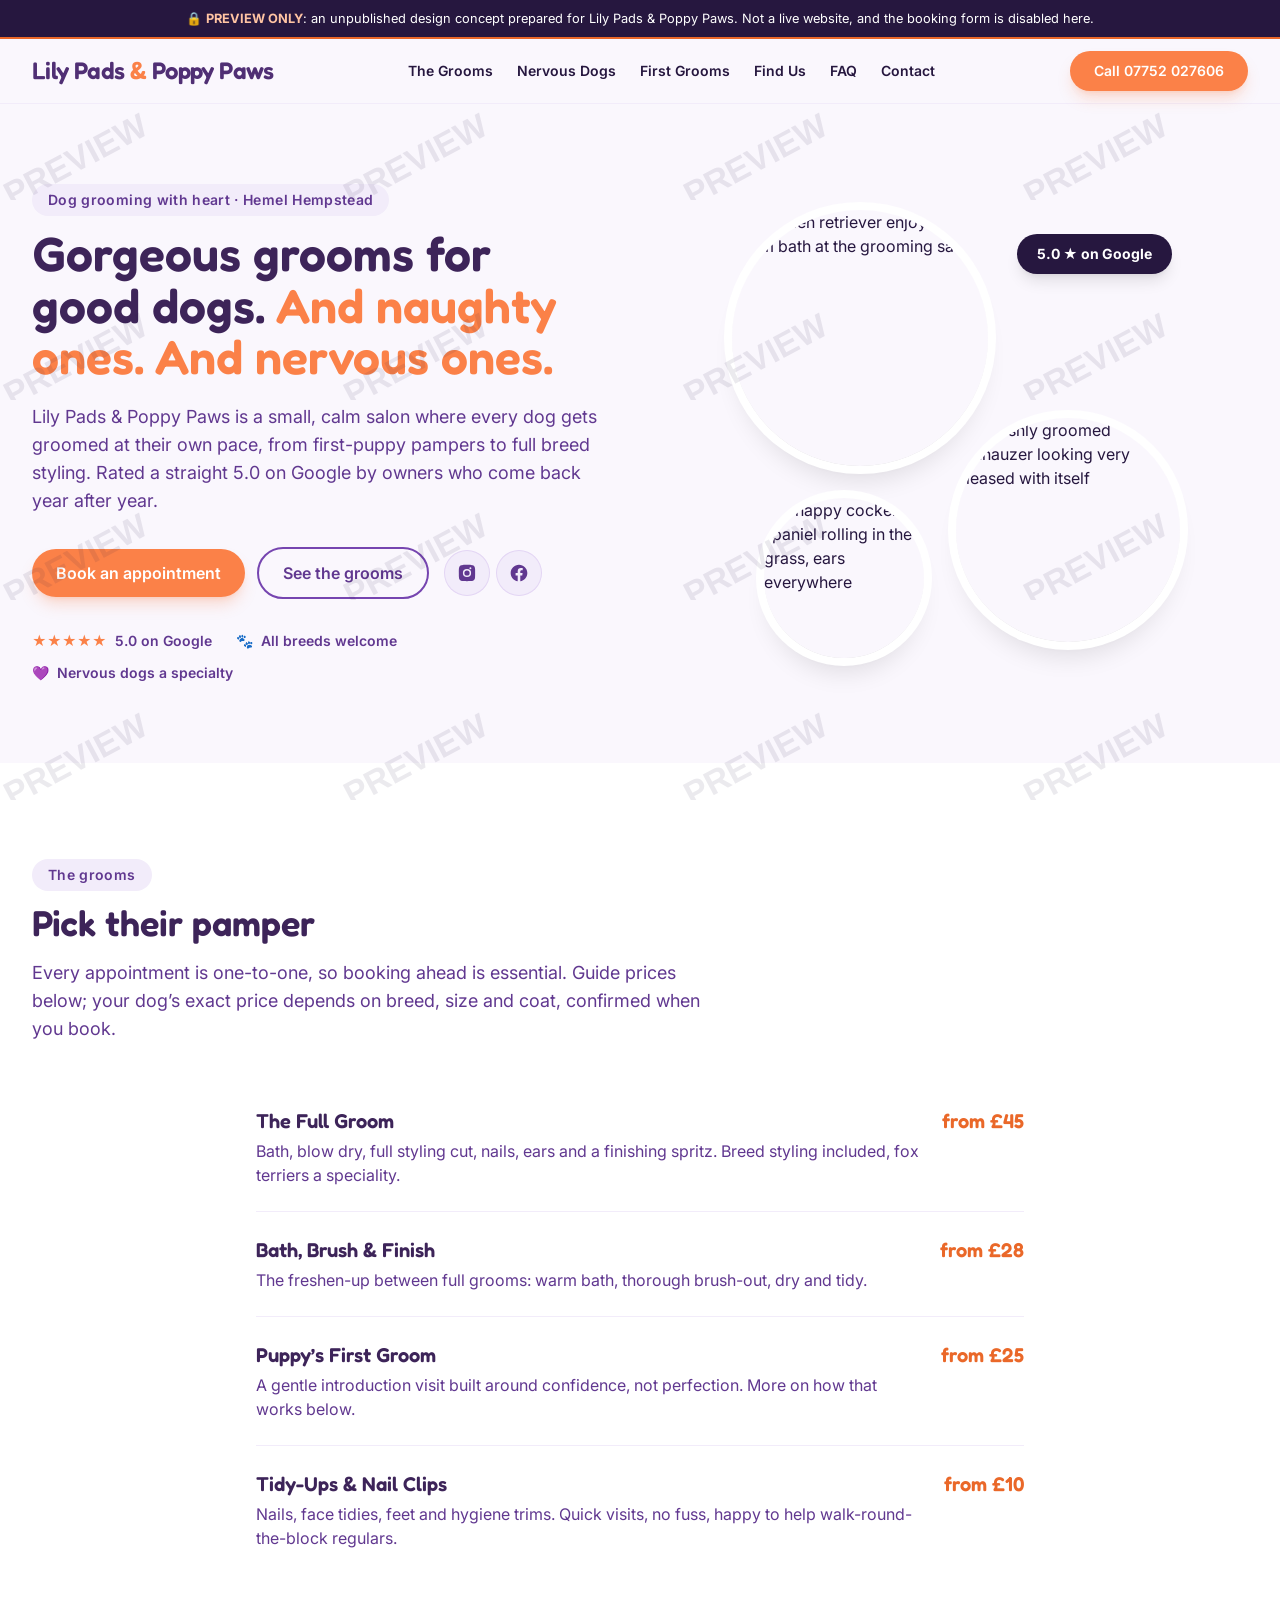
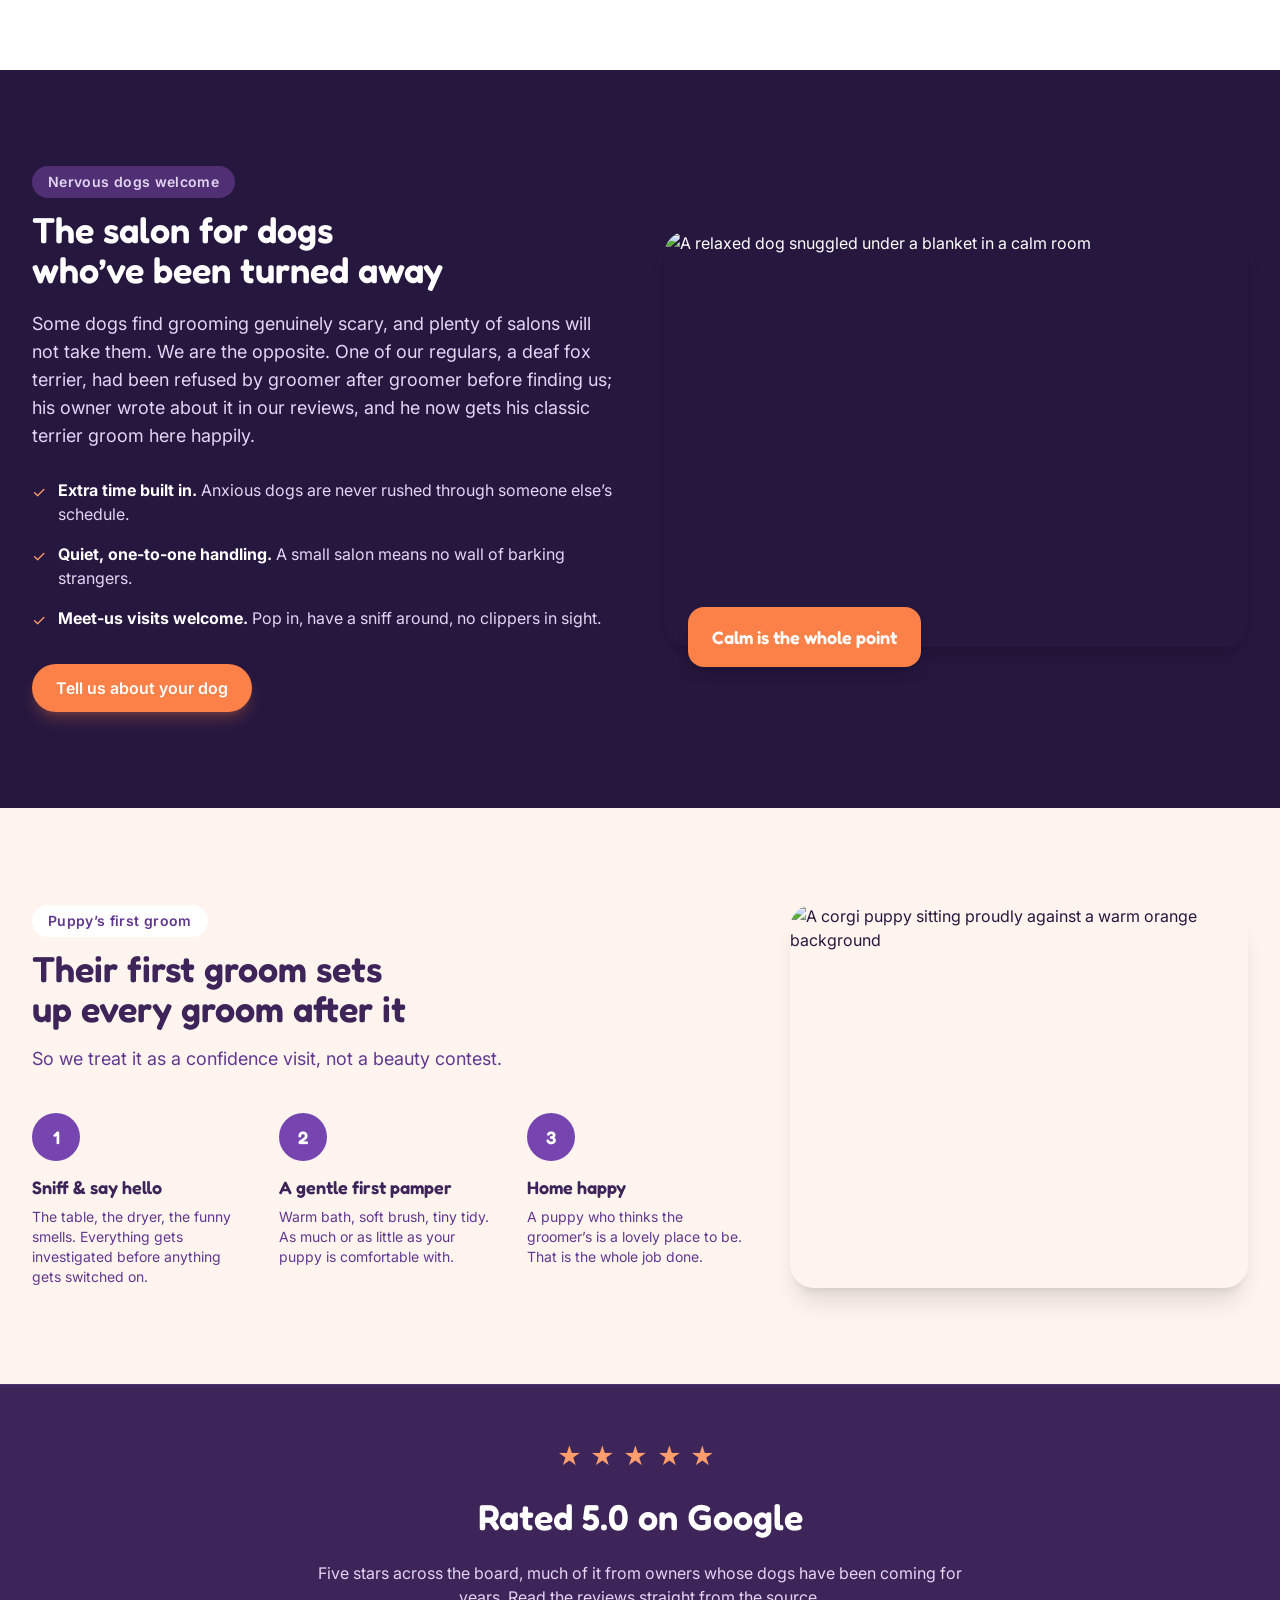
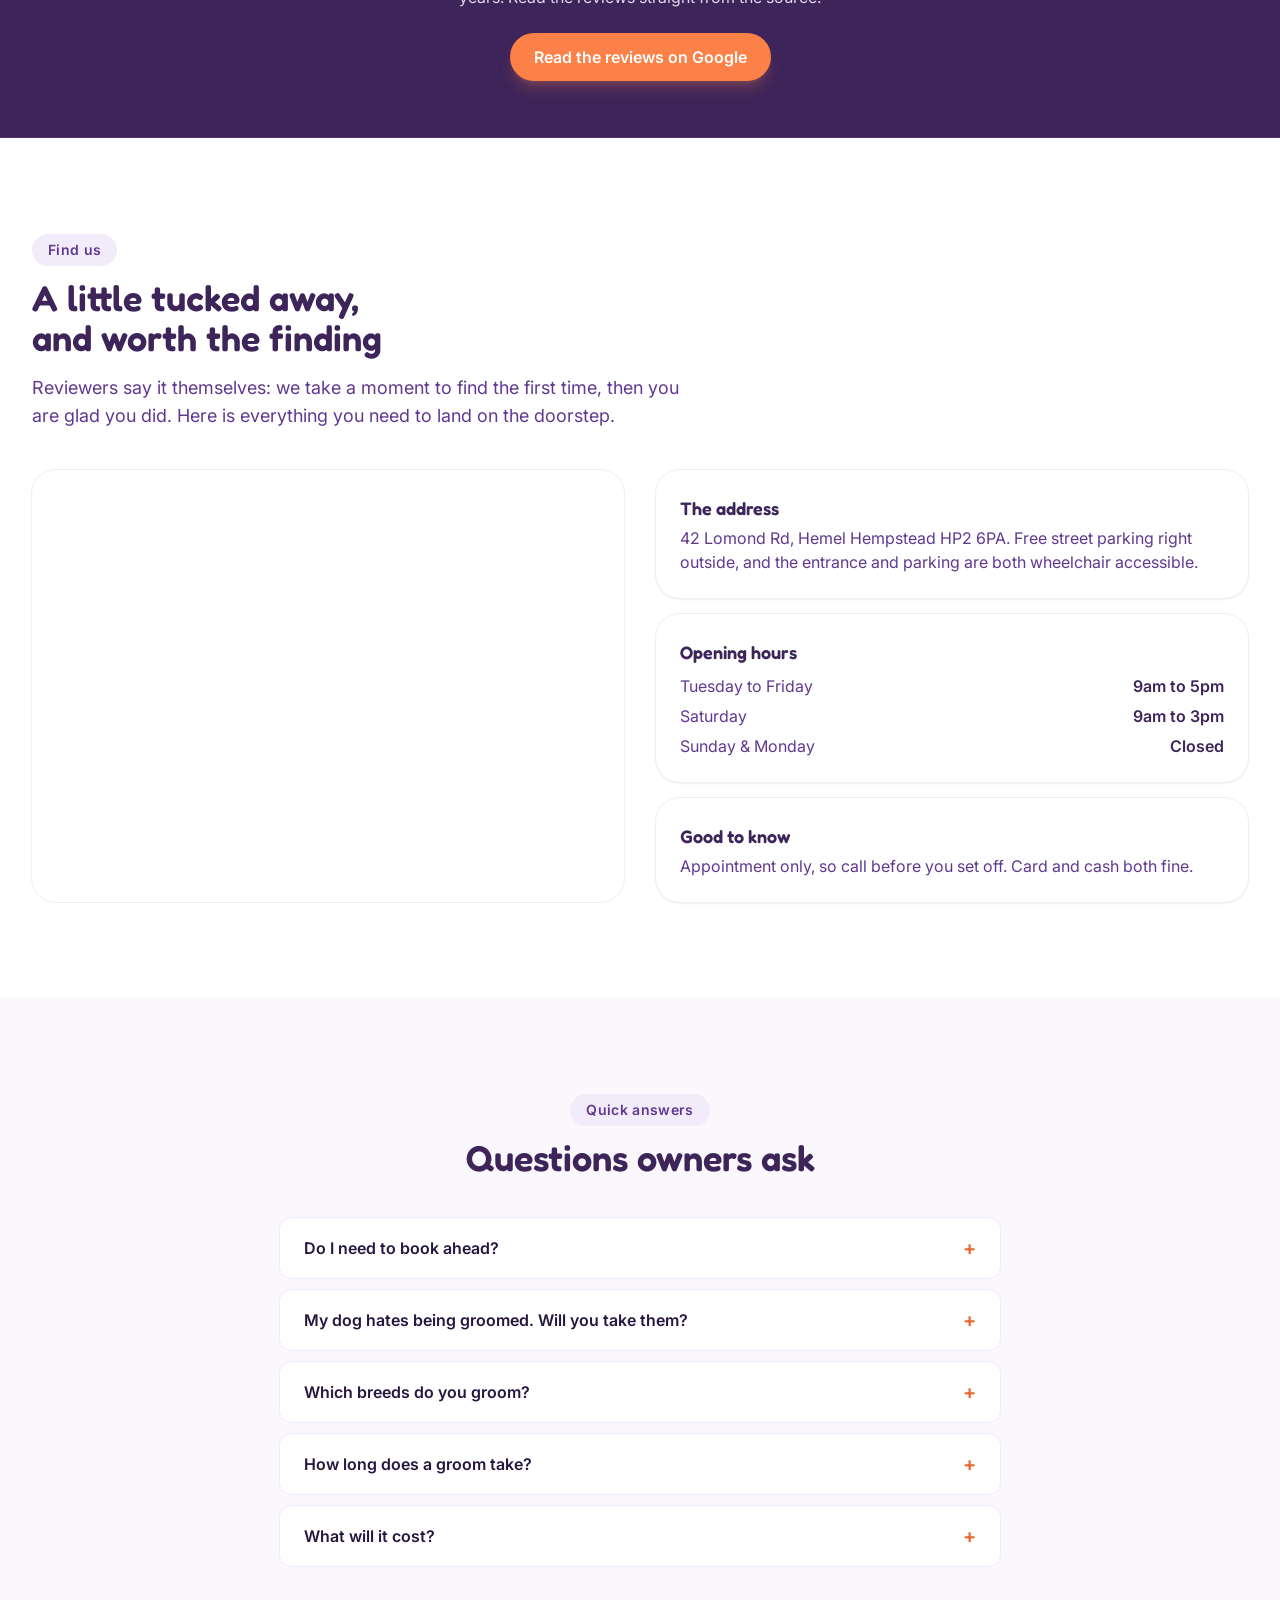
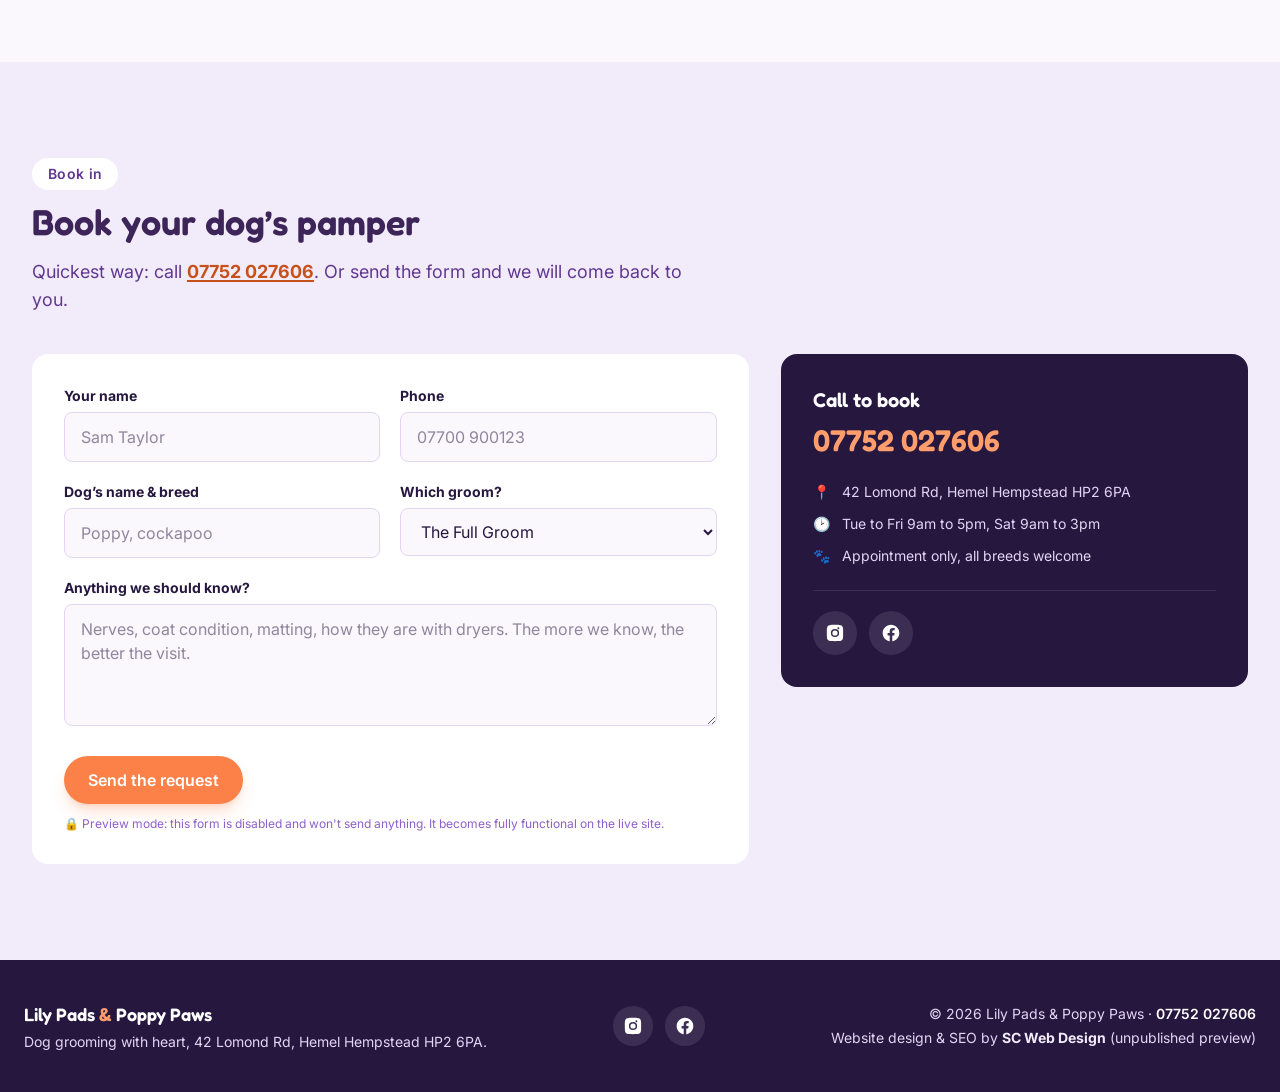
==== commit 7ab6d8bc: "Remove review counts from copy, add hero social buttons, fix Instagram glyph" ====
--- a/preview.html
+++ b/preview.html
@@ -4,14 +4,14 @@
 <meta charset="UTF-8">
 <meta name="viewport" content="width=device-width, initial-scale=1.0">
 <title>PREVIEW: Lily Pads &amp; Poppy Paws Website Concept</title>
-<meta name="description" content="Dog grooming with heart in Hemel Hempstead. Full grooms, puppy first grooms and gentle handling for nervous dogs, rated 5.0 from 53 Google reviews. Call 07752 027606 to book.">
+<meta name="description" content="Dog grooming with heart in Hemel Hempstead. Full grooms, puppy first grooms and gentle handling for nervous dogs, rated a straight 5.0 on Google. Call 07752 027606 to book.">
 <meta name="robots" content="noindex, nofollow">
 <link rel="canonical" href="https://www.lilypadspoppypaws.co.uk/">
 <meta name="theme-color" content="#26173f">
 
 <meta property="og:type" content="website">
 <meta property="og:title" content="Lily Pads &amp; Poppy Paws | Dog Grooming with Heart in Hemel Hempstead">
-<meta property="og:description" content="Full grooms, puppy first grooms and gentle handling for nervous dogs. 5.0 on Google from 53 reviews.">
+<meta property="og:description" content="Full grooms, puppy first grooms and gentle handling for nervous dogs. Rated 5.0 on Google.">
 <meta property="og:url" content="https://www.lilypadspoppypaws.co.uk/">
 <meta property="og:image" content="https://images.unsplash.com/photo-1516734212186-a967f81ad0d7?auto=format&fit=crop&w=1200&q=80">
 <meta property="og:locale" content="en_GB">
@@ -125,11 +125,19 @@
           Gorgeous grooms for good dogs. <span class="text-accent-500">And naughty ones. And nervous ones.</span>
         </h1>
         <p class="mt-5 max-w-xl text-lg text-brand-700">
-          Lily Pads &amp; Poppy Paws is a small, calm salon where every dog gets groomed at their own pace, from first-puppy pampers to full breed styling. Rated 5.0 by every single one of our 53 Google reviewers.
+          Lily Pads &amp; Poppy Paws is a small, calm salon where every dog gets groomed at their own pace, from first-puppy pampers to full breed styling. Rated a straight 5.0 on Google by owners who come back year after year.
         </p>
-        <div class="mt-8 flex flex-wrap gap-3">
+        <div class="mt-8 flex flex-wrap items-center gap-3">
           <a href="tel:07752027606" class="btn-primary">Book an appointment</a>
           <a href="#grooms" class="btn-secondary">See the grooms</a>
+          <span class="ml-1 inline-flex items-center gap-2">
+            <a href="https://www.instagram.com/lilypadspoppypaws/" target="_blank" rel="noopener" aria-label="Lily Pads and Poppy Paws on Instagram" class="flex h-11 w-11 items-center justify-center rounded-full bg-brand-100 text-brand-700 ring-1 ring-brand-200 transition hover:bg-accent-500 hover:text-white">
+              <svg class="h-5 w-5" fill="currentColor" viewBox="0 0 24 24" aria-hidden="true"><path fill-rule="evenodd" d="M12 2.2c3.2 0 3.6 0 4.8.07 1.2.05 1.8.24 2.2.4.56.22.96.48 1.38.9.42.42.68.82.9 1.38.16.4.35 1 .4 2.2.07 1.2.07 1.6.07 4.85s0 3.6-.07 4.85c-.05 1.2-.24 1.8-.4 2.2-.22.56-.48.96-.9 1.38-.42.42-.82.68-1.38.9-.4.16-1 .35-2.2.4-1.2.07-1.6.07-4.8.07s-3.6 0-4.8-.07c-1.2-.05-1.8-.24-2.2-.4a3.7 3.7 0 0 1-1.38-.9 3.7 3.7 0 0 1-.9-1.38c-.16-.4-.35-1-.4-2.2C2.2 15.6 2.2 15.2 2.2 12s0-3.6.07-4.85c.05-1.2.24-1.8.4-2.2.22-.56.48-.96.9-1.38.42-.42.82-.68 1.38-.9.4-.16 1-.35 2.2-.4C8.4 2.2 8.8 2.2 12 2.2Zm0 4.86a4.94 4.94 0 1 1 0 9.88 4.94 4.94 0 0 1 0-9.88Zm0 1.8a3.14 3.14 0 1 0 0 6.28 3.14 3.14 0 0 0 0-6.28Zm5.23-2.48a1.15 1.15 0 1 1-2.3 0 1.15 1.15 0 0 1 2.3 0Z"/></svg>
+            </a>
+            <a href="https://www.facebook.com/lilypadspoppypaws" target="_blank" rel="noopener" aria-label="Lily Pads and Poppy Paws on Facebook" class="flex h-11 w-11 items-center justify-center rounded-full bg-brand-100 text-brand-700 ring-1 ring-brand-200 transition hover:bg-accent-500 hover:text-white">
+              <svg class="h-5 w-5" fill="currentColor" viewBox="0 0 24 24" aria-hidden="true"><path d="M22 12.06C22 6.5 17.52 2 12 2S2 6.5 2 12.06c0 5.02 3.66 9.18 8.44 9.94v-7.03H7.9v-2.9h2.54V9.85c0-2.52 1.5-3.9 3.77-3.9 1.09 0 2.23.19 2.23.19v2.47h-1.26c-1.24 0-1.63.77-1.63 1.57v1.88h2.78l-.45 2.9h-2.33V22c4.78-.76 8.44-4.92 8.44-9.94Z"/></svg>
+            </a>
+          </span>
         </div>
         <div class="mt-8 flex flex-wrap items-center gap-x-6 gap-y-3 text-sm font-semibold text-brand-700">
           <span class="inline-flex items-center gap-2"><span class="text-accent-500" aria-hidden="true">&#9733;&#9733;&#9733;&#9733;&#9733;</span> 5.0 on Google</span>
@@ -253,8 +261,8 @@
   <section class="border-y border-brand-800 bg-brand-900 py-14 text-white">
     <div class="mx-auto flex max-w-5xl flex-col items-center gap-6 px-4 text-center sm:px-6">
       <span class="text-2xl tracking-[0.35em] text-accent-400" aria-hidden="true">&#9733;&#9733;&#9733;&#9733;&#9733;</span>
-      <h2 class="text-3xl font-semibold sm:text-4xl">5.0 from 53 Google reviews</h2>
-      <p class="max-w-2xl text-brand-200">Every single review, five stars, many from owners whose dogs have been coming for years. Read them straight from the source.</p>
+      <h2 class="text-3xl font-semibold sm:text-4xl">Rated 5.0 on Google</h2>
+      <p class="max-w-2xl text-brand-200">Five stars across the board, much of it from owners whose dogs have been coming for years. Read the reviews straight from the source.</p>
       <a href="https://www.google.com/maps/search/?api=1&query=Lily+Pads+%26+Poppy+Paws+42+Lomond+Rd+Hemel+Hempstead+HP2+6PA" target="_blank" rel="noopener" class="btn-primary">Read the reviews on Google</a>
     </div>
   </section>
@@ -392,7 +400,7 @@
             </ul>
             <div class="mt-6 flex gap-3 border-t border-white/10 pt-5">
               <a href="https://www.instagram.com/lilypadspoppypaws/" target="_blank" rel="noopener" aria-label="Lily Pads and Poppy Paws on Instagram" class="flex h-11 w-11 items-center justify-center rounded-full bg-white/10 text-white transition hover:bg-accent-500">
-                <svg class="h-5 w-5" fill="currentColor" viewBox="0 0 24 24" aria-hidden="true"><path d="M12 2.2c3.2 0 3.6 0 4.8.07 1.2.05 1.8.24 2.2.4.56.22.96.48 1.38.9.42.42.68.82.9 1.38.16.4.35 1 .4 2.2.07 1.2.07 1.6.07 4.85s0 3.6-.07 4.85c-.05 1.2-.24 1.8-.4 2.2-.22.56-.48.96-.9 1.38-.42.42-.82.68-1.38.9-.4.16-1 .35-2.2.4-1.2.07-1.6.07-4.8.07s-3.6 0-4.8-.07c-1.2-.05-1.8-.24-2.2-.4a3.7 3.7 0 0 1-1.38-.9 3.7 3.7 0 0 1-.9-1.38c-.16-.4-.35-1-.4-2.2C2.2 15.6 2.2 15.2 2.2 12s0-3.6.07-4.85c.05-1.2.24-1.8.4-2.2.22-.56.48-.96.9-1.38.42-.42.82-.68 1.38-.9.4-.16 1-.35 2.2-.4C8.4 2.2 8.8 2.2 12 2.2Zm0 4.86a4.94 4.94 0 1 1 0 9.88 4.94 4.94 0 0 1 0-9.88Zm0 1.8a3.14 3.14 0 1 0 0 6.28 3.14 3.14 0 0 0 0-6.28Zm5.23-2.48a1.15 1.15 0 1 1-2.3 0 1.15 1.15 0 0 1 2.3 0Z"/></svg>
+                <svg class="h-5 w-5" fill="currentColor" viewBox="0 0 24 24" aria-hidden="true"><path fill-rule="evenodd" d="M12 2.2c3.2 0 3.6 0 4.8.07 1.2.05 1.8.24 2.2.4.56.22.96.48 1.38.9.42.42.68.82.9 1.38.16.4.35 1 .4 2.2.07 1.2.07 1.6.07 4.85s0 3.6-.07 4.85c-.05 1.2-.24 1.8-.4 2.2-.22.56-.48.96-.9 1.38-.42.42-.82.68-1.38.9-.4.16-1 .35-2.2.4-1.2.07-1.6.07-4.8.07s-3.6 0-4.8-.07c-1.2-.05-1.8-.24-2.2-.4a3.7 3.7 0 0 1-1.38-.9 3.7 3.7 0 0 1-.9-1.38c-.16-.4-.35-1-.4-2.2C2.2 15.6 2.2 15.2 2.2 12s0-3.6.07-4.85c.05-1.2.24-1.8.4-2.2.22-.56.48-.96.9-1.38.42-.42.82-.68 1.38-.9.4-.16 1-.35 2.2-.4C8.4 2.2 8.8 2.2 12 2.2Zm0 4.86a4.94 4.94 0 1 1 0 9.88 4.94 4.94 0 0 1 0-9.88Zm0 1.8a3.14 3.14 0 1 0 0 6.28 3.14 3.14 0 0 0 0-6.28Zm5.23-2.48a1.15 1.15 0 1 1-2.3 0 1.15 1.15 0 0 1 2.3 0Z"/></svg>
               </a>
               <a href="https://www.facebook.com/lilypadspoppypaws" target="_blank" rel="noopener" aria-label="Lily Pads and Poppy Paws on Facebook" class="flex h-11 w-11 items-center justify-center rounded-full bg-white/10 text-white transition hover:bg-accent-500">
                 <svg class="h-5 w-5" fill="currentColor" viewBox="0 0 24 24" aria-hidden="true"><path d="M22 12.06C22 6.5 17.52 2 12 2S2 6.5 2 12.06c0 5.02 3.66 9.18 8.44 9.94v-7.03H7.9v-2.9h2.54V9.85c0-2.52 1.5-3.9 3.77-3.9 1.09 0 2.23.19 2.23.19v2.47h-1.26c-1.24 0-1.63.77-1.63 1.57v1.88h2.78l-.45 2.9h-2.33V22c4.78-.76 8.44-4.92 8.44-9.94Z"/></svg>
@@ -414,7 +422,7 @@
     </div>
     <div class="flex items-center gap-3">
       <a href="https://www.instagram.com/lilypadspoppypaws/" target="_blank" rel="noopener" aria-label="Instagram" class="flex h-10 w-10 items-center justify-center rounded-full bg-white/10 text-white transition hover:bg-accent-500">
-        <svg class="h-5 w-5" fill="currentColor" viewBox="0 0 24 24" aria-hidden="true"><path d="M12 2.2c3.2 0 3.6 0 4.8.07 1.2.05 1.8.24 2.2.4.56.22.96.48 1.38.9.42.42.68.82.9 1.38.16.4.35 1 .4 2.2.07 1.2.07 1.6.07 4.85s0 3.6-.07 4.85c-.05 1.2-.24 1.8-.4 2.2-.22.56-.48.96-.9 1.38-.42.42-.82.68-1.38.9-.4.16-1 .35-2.2.4-1.2.07-1.6.07-4.8.07s-3.6 0-4.8-.07c-1.2-.05-1.8-.24-2.2-.4a3.7 3.7 0 0 1-1.38-.9 3.7 3.7 0 0 1-.9-1.38c-.16-.4-.35-1-.4-2.2C2.2 15.6 2.2 15.2 2.2 12s0-3.6.07-4.85c.05-1.2.24-1.8.4-2.2.22-.56.48-.96.9-1.38.42-.42.82-.68 1.38-.9.4-.16 1-.35 2.2-.4C8.4 2.2 8.8 2.2 12 2.2Zm0 4.86a4.94 4.94 0 1 1 0 9.88 4.94 4.94 0 0 1 0-9.88Zm0 1.8a3.14 3.14 0 1 0 0 6.28 3.14 3.14 0 0 0 0-6.28Zm5.23-2.48a1.15 1.15 0 1 1-2.3 0 1.15 1.15 0 0 1 2.3 0Z"/></svg>
+        <svg class="h-5 w-5" fill="currentColor" viewBox="0 0 24 24" aria-hidden="true"><path fill-rule="evenodd" d="M12 2.2c3.2 0 3.6 0 4.8.07 1.2.05 1.8.24 2.2.4.56.22.96.48 1.38.9.42.42.68.82.9 1.38.16.4.35 1 .4 2.2.07 1.2.07 1.6.07 4.85s0 3.6-.07 4.85c-.05 1.2-.24 1.8-.4 2.2-.22.56-.48.96-.9 1.38-.42.42-.82.68-1.38.9-.4.16-1 .35-2.2.4-1.2.07-1.6.07-4.8.07s-3.6 0-4.8-.07c-1.2-.05-1.8-.24-2.2-.4a3.7 3.7 0 0 1-1.38-.9 3.7 3.7 0 0 1-.9-1.38c-.16-.4-.35-1-.4-2.2C2.2 15.6 2.2 15.2 2.2 12s0-3.6.07-4.85c.05-1.2.24-1.8.4-2.2.22-.56.48-.96.9-1.38.42-.42.82-.68 1.38-.9.4-.16 1-.35 2.2-.4C8.4 2.2 8.8 2.2 12 2.2Zm0 4.86a4.94 4.94 0 1 1 0 9.88 4.94 4.94 0 0 1 0-9.88Zm0 1.8a3.14 3.14 0 1 0 0 6.28 3.14 3.14 0 0 0 0-6.28Zm5.23-2.48a1.15 1.15 0 1 1-2.3 0 1.15 1.15 0 0 1 2.3 0Z"/></svg>
       </a>
       <a href="https://www.facebook.com/lilypadspoppypaws" target="_blank" rel="noopener" aria-label="Facebook" class="flex h-10 w-10 items-center justify-center rounded-full bg-white/10 text-white transition hover:bg-accent-500">
         <svg class="h-5 w-5" fill="currentColor" viewBox="0 0 24 24" aria-hidden="true"><path d="M22 12.06C22 6.5 17.52 2 12 2S2 6.5 2 12.06c0 5.02 3.66 9.18 8.44 9.94v-7.03H7.9v-2.9h2.54V9.85c0-2.52 1.5-3.9 3.77-3.9 1.09 0 2.23.19 2.23.19v2.47h-1.26c-1.24 0-1.63.77-1.63 1.57v1.88h2.78l-.45 2.9h-2.33V22c4.78-.76 8.44-4.92 8.44-9.94Z"/></svg>
--- a/css/style.css
+++ b/css/style.css
@@ -1,2 +1,2 @@
 /*! tailwindcss v4.3.3 | MIT License | https://tailwindcss.com */
-@layer properties{@supports (((-webkit-hyphens:none)) and (not (margin-trim:inline))) or ((-moz-orient:inline) and (not (color:rgb(from red r g b)))){*,:before,:after,::backdrop{--tw-translate-x:0;--tw-translate-y:0;--tw-translate-z:0;--tw-space-y-reverse:0;--tw-divide-y-reverse:0;--tw-border-style:solid;--tw-gradient-position:initial;--tw-gradient-from:#0000;--tw-gradient-via:#0000;--tw-gradient-to:#0000;--tw-gradient-stops:initial;--tw-gradient-via-stops:initial;--tw-gradient-from-position:0%;--tw-gradient-via-position:50%;--tw-gradient-to-position:100%;--tw-leading:initial;--tw-font-weight:initial;--tw-tracking:initial;--tw-shadow:0 0 #0000;--tw-shadow-color:initial;--tw-shadow-alpha:100%;--tw-inset-shadow:0 0 #0000;--tw-inset-shadow-color:initial;--tw-inset-shadow-alpha:100%;--tw-ring-color:initial;--tw-ring-shadow:0 0 #0000;--tw-inset-ring-color:initial;--tw-inset-ring-shadow:0 0 #0000;--tw-ring-inset:initial;--tw-ring-offset-width:0px;--tw-ring-offset-color:#fff;--tw-ring-offset-shadow:0 0 #0000;--tw-backdrop-blur:initial;--tw-backdrop-brightness:initial;--tw-backdrop-contrast:initial;--tw-backdrop-grayscale:initial;--tw-backdrop-hue-rotate:initial;--tw-backdrop-invert:initial;--tw-backdrop-opacity:initial;--tw-backdrop-saturate:initial;--tw-backdrop-sepia:initial;--tw-duration:initial;--tw-outline-style:solid}}}@layer theme{:root,:host{--font-sans:"Inter", ui-sans-serif, system-ui, -apple-system, sans-serif;--font-mono:ui-monospace, SFMono-Regular, Menlo, Monaco, Consolas, "Liberation Mono", "Courier New", monospace;--color-white:#fff;--spacing:.25rem;--container-md:28rem;--container-xl:36rem;--container-2xl:42rem;--container-3xl:48rem;--container-5xl:64rem;--container-7xl:80rem;--text-xs:.75rem;--text-xs--line-height:calc(1 / .75);--text-sm:.875rem;--text-sm--line-height:calc(1.25 / .875);--text-base:1rem;--text-base--line-height:calc(1.5 / 1);--text-lg:1.125rem;--text-lg--line-height:calc(1.75 / 1.125);--text-xl:1.25rem;--text-xl--line-height:calc(1.75 / 1.25);--text-2xl:1.5rem;--text-2xl--line-height:calc(2 / 1.5);--text-3xl:1.875rem;--text-3xl--line-height:calc(2.25 / 1.875);--text-4xl:2.25rem;--text-4xl--line-height:calc(2.5 / 2.25);--text-5xl:3rem;--text-5xl--line-height:1;--text-6xl:3.75rem;--text-6xl--line-height:1;--font-weight-medium:500;--font-weight-semibold:600;--font-weight-bold:700;--tracking-tight:-.025em;--tracking-wide:.025em;--leading-tight:1.25;--radius-lg:.5rem;--radius-xl:.75rem;--radius-2xl:1rem;--radius-3xl:1.5rem;--default-transition-duration:.15s;--default-transition-timing-function:cubic-bezier(.4, 0, .2, 1);--default-font-family:var(--font-sans);--default-mono-font-family:var(--font-mono);--font-display:"Fredoka", "Quicksand", ui-rounded, "Segoe UI", sans-serif;--color-brand-50:#faf7fd;--color-brand-100:#f2ecfa;--color-brand-200:#e3d5f4;--color-brand-300:#cbb0ea;--color-brand-500:#8f5fcb;--color-brand-600:#7645b0;--color-brand-700:#613890;--color-brand-800:#502f74;--color-brand-900:#3d2459;--color-brand-950:#26173f;--color-accent-50:#fff5ee;--color-accent-300:#ffc4a3;--color-accent-400:#ff9d6c;--color-accent-500:#fb8148;--color-accent-600:#ea6829;--color-accent-700:#c8501a;--color-cream-50:#fefcfb}}@layer base{*,:after,:before,::backdrop{box-sizing:border-box;border:0 solid;margin:0;padding:0}::file-selector-button{box-sizing:border-box;border:0 solid;margin:0;padding:0}html,:host{-webkit-text-size-adjust:100%;tab-size:4;line-height:1.5;font-family:var(--default-font-family,-apple-system, BlinkMacSystemFont, "Segoe UI", Roboto, "Helvetica Neue", "Noto Sans", Arial, sans-serif, "Apple Color Emoji", "Segoe UI Emoji", "Segoe UI Symbol", "Noto Color Emoji");font-feature-settings:var(--default-font-feature-settings,normal);font-variation-settings:var(--default-font-variation-settings,normal);-webkit-tap-highlight-color:transparent}hr{height:0;color:inherit;border-top-width:1px}abbr:where([title]){-webkit-text-decoration:underline dotted;text-decoration:underline dotted}h1,h2,h3,h4,h5,h6{font-size:inherit;font-weight:inherit}a{color:inherit;-webkit-text-decoration:inherit;-webkit-text-decoration:inherit;-webkit-text-decoration:inherit;text-decoration:inherit}b,strong{font-weight:bolder}code,kbd,samp,pre{font-family:var(--default-mono-font-family,ui-monospace, SFMono-Regular, Menlo, Monaco, Consolas, "Liberation Mono", "Courier New", monospace);font-feature-settings:var(--default-mono-font-feature-settings,normal);font-variation-settings:var(--default-mono-font-variation-settings,normal);font-size:1em}small{font-size:80%}sub,sup{vertical-align:baseline;font-size:75%;line-height:0;position:relative}sub{bottom:-.25em}sup{top:-.5em}table{text-indent:0;border-color:inherit;border-collapse:collapse}:-moz-focusring:where(:not(iframe)){outline:auto}progress{vertical-align:baseline}summary{display:list-item}ol,ul,menu{list-style:none}img,svg,video,canvas,audio,iframe,embed,object{vertical-align:middle;display:block}img,video{max-width:100%;height:auto}button,input,select,optgroup,textarea{font:inherit;font-feature-settings:inherit;font-variation-settings:inherit;letter-spacing:inherit;color:inherit;opacity:1;background-color:#0000;border-radius:0}::file-selector-button{font:inherit;font-feature-settings:inherit;font-variation-settings:inherit;letter-spacing:inherit;color:inherit;opacity:1;background-color:#0000;border-radius:0}:where(select:is([multiple],[size])) optgroup{font-weight:bolder}:where(select:is([multiple],[size])) optgroup option{padding-inline-start:20px}::file-selector-button{margin-inline-end:4px}::placeholder{opacity:1}@supports (not ((-webkit-appearance:-apple-pay-button))) or (contain-intrinsic-size:1px){::placeholder{color:currentColor}@supports (color:color-mix(in lab, red, red)){::placeholder{color:color-mix(in oklab, currentcolor 50%, transparent)}}}textarea{resize:vertical}::-webkit-search-decoration{-webkit-appearance:none}::-webkit-date-and-time-value{min-height:1lh;text-align:inherit}::-webkit-datetime-edit{display:inline-flex}::-webkit-datetime-edit-fields-wrapper{padding:0}::-webkit-datetime-edit{padding-block:0}::-webkit-datetime-edit-year-field{padding-block:0}::-webkit-datetime-edit-month-field{padding-block:0}::-webkit-datetime-edit-day-field{padding-block:0}::-webkit-datetime-edit-hour-field{padding-block:0}::-webkit-datetime-edit-minute-field{padding-block:0}::-webkit-datetime-edit-second-field{padding-block:0}::-webkit-datetime-edit-millisecond-field{padding-block:0}::-webkit-datetime-edit-meridiem-field{padding-block:0}::-webkit-calendar-picker-indicator{line-height:1}:-moz-ui-invalid{box-shadow:none}button,input:where([type=button],[type=reset],[type=submit]){appearance:button}::file-selector-button{appearance:button}::-webkit-inner-spin-button{height:auto}::-webkit-outer-spin-button{height:auto}[hidden]:where(:not([hidden=until-found])){display:none!important}html{scroll-behavior:smooth}body{font-family:var(--font-sans)}h1,h2,h3,h4,.font-display{font-family:var(--font-display)}h1,h2,h3{text-wrap:balance}}@layer components{.btn-primary{justify-content:center;align-items:center;gap:calc(var(--spacing) * 2);background-color:var(--color-accent-500);padding-inline:calc(var(--spacing) * 6);padding-block:calc(var(--spacing) * 3);--tw-font-weight:var(--font-weight-semibold);font-weight:var(--font-weight-semibold);color:var(--color-white);--tw-shadow:0 10px 15px -3px var(--tw-shadow-color,#0000001a), 0 4px 6px -4px var(--tw-shadow-color,#0000001a);box-shadow:var(--tw-inset-shadow), var(--tw-inset-ring-shadow), var(--tw-ring-offset-shadow), var(--tw-ring-shadow), var(--tw-shadow);--tw-shadow-color:#fb814840;border-radius:3.40282e38px;display:inline-flex}@supports (color:color-mix(in lab, red, red)){.btn-primary{--tw-shadow-color:color-mix(in oklab, color-mix(in oklab, var(--color-accent-500) 25%, transparent) var(--tw-shadow-alpha), transparent)}}.btn-primary{transition-property:color,background-color,border-color,outline-color,text-decoration-color,fill,stroke,--tw-gradient-from,--tw-gradient-via,--tw-gradient-to,opacity,box-shadow,transform,translate,scale,rotate,filter,-webkit-backdrop-filter,backdrop-filter,display,content-visibility,overlay,pointer-events;transition-timing-function:var(--tw-ease,var(--default-transition-timing-function));transition-duration:var(--tw-duration,var(--default-transition-duration))}@media (hover:hover){.btn-primary:hover{background-color:var(--color-accent-600);--tw-shadow:0 20px 25px -5px var(--tw-shadow-color,#0000001a), 0 8px 10px -6px var(--tw-shadow-color,#0000001a);box-shadow:var(--tw-inset-shadow), var(--tw-inset-ring-shadow), var(--tw-ring-offset-shadow), var(--tw-ring-shadow), var(--tw-shadow);--tw-shadow-color:#fb81484d}@supports (color:color-mix(in lab, red, red)){.btn-primary:hover{--tw-shadow-color:color-mix(in oklab, color-mix(in oklab, var(--color-accent-500) 30%, transparent) var(--tw-shadow-alpha), transparent)}}}.btn-primary:focus-visible{outline-style:var(--tw-outline-style);outline-width:1px;outline-style:var(--tw-outline-style);outline-offset:2px;outline-width:2px;outline-color:var(--color-accent-600)}.btn-primary:active{scale:.98}.btn-secondary{justify-content:center;align-items:center;gap:calc(var(--spacing) * 2);border-style:var(--tw-border-style);border-width:2px;border-color:var(--color-brand-600);padding-inline:calc(var(--spacing) * 6);padding-block:calc(var(--spacing) * 3);--tw-font-weight:var(--font-weight-semibold);font-weight:var(--font-weight-semibold);color:var(--color-brand-700);transition-property:color,background-color,border-color,outline-color,text-decoration-color,fill,stroke,--tw-gradient-from,--tw-gradient-via,--tw-gradient-to,opacity,box-shadow,transform,translate,scale,rotate,filter,-webkit-backdrop-filter,backdrop-filter,display,content-visibility,overlay,pointer-events;transition-timing-function:var(--tw-ease,var(--default-transition-timing-function));transition-duration:var(--tw-duration,var(--default-transition-duration));border-radius:3.40282e38px;display:inline-flex}@media (hover:hover){.btn-secondary:hover{background-color:var(--color-brand-600);color:var(--color-white)}}.btn-secondary:focus-visible{outline-style:var(--tw-outline-style);outline-width:1px;outline-style:var(--tw-outline-style);outline-offset:2px;outline-width:2px;outline-color:var(--color-brand-600)}.section-eyebrow{margin-bottom:calc(var(--spacing) * 3);align-items:center;gap:calc(var(--spacing) * 2);background-color:var(--color-brand-100);padding-inline:calc(var(--spacing) * 4);padding-block:calc(var(--spacing) * 1.5);font-size:var(--text-sm);line-height:var(--tw-leading,var(--text-sm--line-height));--tw-font-weight:var(--font-weight-semibold);font-weight:var(--font-weight-semibold);--tw-tracking:var(--tracking-wide);letter-spacing:var(--tracking-wide);color:var(--color-brand-700);border-radius:3.40282e38px;display:inline-flex}.card{border-radius:var(--radius-3xl);background-color:var(--color-white);padding:calc(var(--spacing) * 6);--tw-shadow:0 1px 3px 0 var(--tw-shadow-color,#0000001a), 0 1px 2px -1px var(--tw-shadow-color,#0000001a);--tw-ring-shadow:var(--tw-ring-inset,) 0 0 0 calc(1px + var(--tw-ring-offset-width)) var(--tw-ring-color,currentcolor);box-shadow:var(--tw-inset-shadow), var(--tw-inset-ring-shadow), var(--tw-ring-offset-shadow), var(--tw-ring-shadow), var(--tw-shadow);--tw-ring-color:var(--color-brand-100);transition-property:color,background-color,border-color,outline-color,text-decoration-color,fill,stroke,--tw-gradient-from,--tw-gradient-via,--tw-gradient-to,opacity,box-shadow,transform,translate,scale,rotate,filter,-webkit-backdrop-filter,backdrop-filter,display,content-visibility,overlay,pointer-events;transition-timing-function:var(--tw-ease,var(--default-transition-timing-function));transition-duration:var(--tw-duration,var(--default-transition-duration))}@media (hover:hover){.card:hover{--tw-shadow:0 20px 25px -5px var(--tw-shadow-color,#0000001a), 0 8px 10px -6px var(--tw-shadow-color,#0000001a);box-shadow:var(--tw-inset-shadow), var(--tw-inset-ring-shadow), var(--tw-ring-offset-shadow), var(--tw-ring-shadow), var(--tw-shadow);--tw-shadow-color:#e3d5f466}@supports (color:color-mix(in lab, red, red)){.card:hover{--tw-shadow-color:color-mix(in oklab, color-mix(in oklab, var(--color-brand-200) 40%, transparent) var(--tw-shadow-alpha), transparent)}}}}@layer utilities{.sr-only{clip-path:inset(50%);white-space:nowrap;border-width:0;width:1px;height:1px;margin:-1px;padding:0;position:absolute;overflow:hidden}.absolute{position:absolute}.fixed{position:fixed}.relative{position:relative}.sticky{position:sticky}.inset-0{inset:0}.inset-x-0{inset-inline:0}.top-0{top:0}.top-6{top:calc(var(--spacing) * 6)}.right-0{right:0}.right-2{right:calc(var(--spacing) * 2)}.-bottom-5{bottom:calc(var(--spacing) * -5)}.-bottom-6{bottom:calc(var(--spacing) * -6)}.bottom-0{bottom:0}.bottom-4{bottom:calc(var(--spacing) * 4)}.-left-6{left:calc(var(--spacing) * -6)}.left-0{left:0}.left-6{left:calc(var(--spacing) * 6)}.left-8{left:calc(var(--spacing) * 8)}.z-40{z-index:40}.z-50{z-index:50}.order-1{order:1}.order-2{order:2}.mx-3{margin-inline:calc(var(--spacing) * 3)}.mx-auto{margin-inline:auto}.mt-0\.5{margin-top:calc(var(--spacing) * .5)}.mt-1{margin-top:var(--spacing)}.mt-1\.5{margin-top:calc(var(--spacing) * 1.5)}.mt-2{margin-top:calc(var(--spacing) * 2)}.mt-3{margin-top:calc(var(--spacing) * 3)}.mt-4{margin-top:calc(var(--spacing) * 4)}.mt-5{margin-top:calc(var(--spacing) * 5)}.mt-6{margin-top:calc(var(--spacing) * 6)}.mt-7{margin-top:calc(var(--spacing) * 7)}.mt-8{margin-top:calc(var(--spacing) * 8)}.mt-10{margin-top:calc(var(--spacing) * 10)}.mt-12{margin-top:calc(var(--spacing) * 12)}.mt-14{margin-top:calc(var(--spacing) * 14)}.mb-1\.5{margin-bottom:calc(var(--spacing) * 1.5)}.mb-5{margin-bottom:calc(var(--spacing) * 5)}.mb-\[calc\(0\.75rem\+env\(safe-area-inset-bottom\)\)\]{margin-bottom:calc(.75rem + env(safe-area-inset-bottom))}.block{display:block}.flex{display:flex}.grid{display:grid}.hidden{display:none}.inline-flex{display:inline-flex}.h-5{height:calc(var(--spacing) * 5)}.h-6{height:calc(var(--spacing) * 6)}.h-7{height:calc(var(--spacing) * 7)}.h-10{height:calc(var(--spacing) * 10)}.h-11{height:calc(var(--spacing) * 11)}.h-12{height:calc(var(--spacing) * 12)}.h-16{height:calc(var(--spacing) * 16)}.h-36{height:calc(var(--spacing) * 36)}.h-40{height:calc(var(--spacing) * 40)}.h-48{height:calc(var(--spacing) * 48)}.h-52{height:calc(var(--spacing) * 52)}.h-56{height:calc(var(--spacing) * 56)}.h-80{height:calc(var(--spacing) * 80)}.h-\[24rem\]{height:24rem}.h-\[420px\]{height:420px}.h-\[520px\]{height:520px}.h-full{height:100%}.w-5{width:calc(var(--spacing) * 5)}.w-6{width:calc(var(--spacing) * 6)}.w-7{width:calc(var(--spacing) * 7)}.w-10{width:calc(var(--spacing) * 10)}.w-11{width:calc(var(--spacing) * 11)}.w-12{width:calc(var(--spacing) * 12)}.w-16{width:calc(var(--spacing) * 16)}.w-36{width:calc(var(--spacing) * 36)}.w-48{width:calc(var(--spacing) * 48)}.w-56{width:calc(var(--spacing) * 56)}.w-full{width:100%}.max-w-2xl{max-width:var(--container-2xl)}.max-w-3xl{max-width:var(--container-3xl)}.max-w-5xl{max-width:var(--container-5xl)}.max-w-7xl{max-width:var(--container-7xl)}.max-w-md{max-width:var(--container-md)}.max-w-xl{max-width:var(--container-xl)}.flex-1{flex:1}.shrink-0{flex-shrink:0}.translate-y-full{--tw-translate-y:100%;translate:var(--tw-translate-x) var(--tw-translate-y)}.rotate-45{rotate:45deg}.grid-cols-2{grid-template-columns:repeat(2,minmax(0,1fr))}.flex-col{flex-direction:column}.flex-wrap{flex-wrap:wrap}.items-baseline{align-items:baseline}.items-center{align-items:center}.items-start{align-items:flex-start}.justify-between{justify-content:space-between}.justify-center{justify-content:center}.gap-1{gap:var(--spacing)}.gap-2{gap:calc(var(--spacing) * 2)}.gap-3{gap:calc(var(--spacing) * 3)}.gap-4{gap:calc(var(--spacing) * 4)}.gap-5{gap:calc(var(--spacing) * 5)}.gap-6{gap:calc(var(--spacing) * 6)}.gap-8{gap:calc(var(--spacing) * 8)}.gap-10{gap:calc(var(--spacing) * 10)}.gap-12{gap:calc(var(--spacing) * 12)}:where(.space-y-1\.5>:not(:last-child)){--tw-space-y-reverse:0;margin-block-start:calc(calc(var(--spacing) * 1.5) * var(--tw-space-y-reverse));margin-block-end:calc(calc(var(--spacing) * 1.5) * calc(1 - var(--tw-space-y-reverse)))}:where(.space-y-2>:not(:last-child)){--tw-space-y-reverse:0;margin-block-start:calc(calc(var(--spacing) * 2) * var(--tw-space-y-reverse));margin-block-end:calc(calc(var(--spacing) * 2) * calc(1 - var(--tw-space-y-reverse)))}:where(.space-y-3>:not(:last-child)){--tw-space-y-reverse:0;margin-block-start:calc(calc(var(--spacing) * 3) * var(--tw-space-y-reverse));margin-block-end:calc(calc(var(--spacing) * 3) * calc(1 - var(--tw-space-y-reverse)))}:where(.space-y-4>:not(:last-child)){--tw-space-y-reverse:0;margin-block-start:calc(calc(var(--spacing) * 4) * var(--tw-space-y-reverse));margin-block-end:calc(calc(var(--spacing) * 4) * calc(1 - var(--tw-space-y-reverse)))}:where(.space-y-6>:not(:last-child)){--tw-space-y-reverse:0;margin-block-start:calc(calc(var(--spacing) * 6) * var(--tw-space-y-reverse));margin-block-end:calc(calc(var(--spacing) * 6) * calc(1 - var(--tw-space-y-reverse)))}.gap-x-6{column-gap:calc(var(--spacing) * 6)}.gap-y-3{row-gap:calc(var(--spacing) * 3)}:where(.divide-y>:not(:last-child)){--tw-divide-y-reverse:0;border-bottom-style:var(--tw-border-style);border-top-style:var(--tw-border-style);border-top-width:calc(1px * var(--tw-divide-y-reverse));border-bottom-width:calc(1px * calc(1 - var(--tw-divide-y-reverse)))}:where(.divide-brand-100>:not(:last-child)){border-color:var(--color-brand-100)}.overflow-hidden{overflow:hidden}.rounded-2xl{border-radius:var(--radius-2xl)}.rounded-3xl{border-radius:var(--radius-3xl)}.rounded-\[2\.5rem\]{border-radius:2.5rem}.rounded-full{border-radius:3.40282e38px}.rounded-lg{border-radius:var(--radius-lg)}.rounded-xl{border-radius:var(--radius-xl)}.border{border-style:var(--tw-border-style);border-width:1px}.border-0{border-style:var(--tw-border-style);border-width:0}.border-2{border-style:var(--tw-border-style);border-width:2px}.border-y{border-block-style:var(--tw-border-style);border-block-width:1px}.border-t{border-top-style:var(--tw-border-style);border-top-width:1px}.border-b{border-bottom-style:var(--tw-border-style);border-bottom-width:1px}.border-brand-100{border-color:var(--color-brand-100)}.border-brand-100\/80{border-color:#f2ecfacc}@supports (color:color-mix(in lab, red, red)){.border-brand-100\/80{border-color:color-mix(in oklab, var(--color-brand-100) 80%, transparent)}}.border-brand-200{border-color:var(--color-brand-200)}.border-brand-800{border-color:var(--color-brand-800)}.border-brand-950{border-color:var(--color-brand-950)}.border-white\/10{border-color:#ffffff1a}@supports (color:color-mix(in lab, red, red)){.border-white\/10{border-color:color-mix(in oklab, var(--color-white) 10%, transparent)}}.\!bg-brand-800{background-color:var(--color-brand-800)!important}.\!bg-white{background-color:var(--color-white)!important}.\!bg-white\/10{background-color:#ffffff1a!important}@supports (color:color-mix(in lab, red, red)){.\!bg-white\/10{background-color:color-mix(in oklab, var(--color-white) 10%, transparent)!important}}.bg-accent-50{background-color:var(--color-accent-50)}.bg-accent-500{background-color:var(--color-accent-500)}.bg-brand-50{background-color:var(--color-brand-50)}.bg-brand-50\/95{background-color:#faf7fdf2}@supports (color:color-mix(in lab, red, red)){.bg-brand-50\/95{background-color:color-mix(in oklab, var(--color-brand-50) 95%, transparent)}}.bg-brand-100{background-color:var(--color-brand-100)}.bg-brand-600{background-color:var(--color-brand-600)}.bg-brand-900{background-color:var(--color-brand-900)}.bg-brand-950{background-color:var(--color-brand-950)}.bg-cream-50{background-color:var(--color-cream-50)}.bg-cream-50\/90{background-color:#fefcfbe6}@supports (color:color-mix(in lab, red, red)){.bg-cream-50\/90{background-color:color-mix(in oklab, var(--color-cream-50) 90%, transparent)}}.bg-white{background-color:var(--color-white)}.bg-white\/10{background-color:#ffffff1a}@supports (color:color-mix(in lab, red, red)){.bg-white\/10{background-color:color-mix(in oklab, var(--color-white) 10%, transparent)}}.bg-white\/95{background-color:#fffffff2}@supports (color:color-mix(in lab, red, red)){.bg-white\/95{background-color:color-mix(in oklab, var(--color-white) 95%, transparent)}}.bg-gradient-to-br{--tw-gradient-position:to bottom right in oklab;background-image:linear-gradient(var(--tw-gradient-stops))}.from-brand-700{--tw-gradient-from:var(--color-brand-700);--tw-gradient-stops:var(--tw-gradient-via-stops,var(--tw-gradient-position), var(--tw-gradient-from) var(--tw-gradient-from-position), var(--tw-gradient-to) var(--tw-gradient-to-position))}.from-brand-800{--tw-gradient-from:var(--color-brand-800);--tw-gradient-stops:var(--tw-gradient-via-stops,var(--tw-gradient-position), var(--tw-gradient-from) var(--tw-gradient-from-position), var(--tw-gradient-to) var(--tw-gradient-to-position))}.via-brand-800{--tw-gradient-via:var(--color-brand-800);--tw-gradient-via-stops:var(--tw-gradient-position), var(--tw-gradient-from) var(--tw-gradient-from-position), var(--tw-gradient-via) var(--tw-gradient-via-position), var(--tw-gradient-to) var(--tw-gradient-to-position);--tw-gradient-stops:var(--tw-gradient-via-stops)}.to-brand-950{--tw-gradient-to:var(--color-brand-950);--tw-gradient-stops:var(--tw-gradient-via-stops,var(--tw-gradient-position), var(--tw-gradient-from) var(--tw-gradient-from-position), var(--tw-gradient-to) var(--tw-gradient-to-position))}.object-cover{object-fit:cover}.p-2{padding:calc(var(--spacing) * 2)}.p-3{padding:calc(var(--spacing) * 3)}.p-4{padding:calc(var(--spacing) * 4)}.p-6{padding:calc(var(--spacing) * 6)}.p-8{padding:calc(var(--spacing) * 8)}.\!px-5{padding-inline:calc(var(--spacing) * 5)!important}.px-3{padding-inline:calc(var(--spacing) * 3)}.px-4{padding-inline:calc(var(--spacing) * 4)}.px-5{padding-inline:calc(var(--spacing) * 5)}.px-6{padding-inline:calc(var(--spacing) * 6)}.\!py-2\.5{padding-block:calc(var(--spacing) * 2.5)!important}.\!py-3{padding-block:calc(var(--spacing) * 3)!important}.py-2{padding-block:calc(var(--spacing) * 2)}.py-2\.5{padding-block:calc(var(--spacing) * 2.5)}.py-3{padding-block:calc(var(--spacing) * 3)}.py-4{padding-block:calc(var(--spacing) * 4)}.py-5{padding-block:calc(var(--spacing) * 5)}.py-6{padding-block:calc(var(--spacing) * 6)}.py-8{padding-block:calc(var(--spacing) * 8)}.py-10{padding-block:calc(var(--spacing) * 10)}.py-12{padding-block:calc(var(--spacing) * 12)}.py-14{padding-block:calc(var(--spacing) * 14)}.py-16{padding-block:calc(var(--spacing) * 16)}.pt-5{padding-top:calc(var(--spacing) * 5)}.pt-6{padding-top:calc(var(--spacing) * 6)}.pt-12{padding-top:calc(var(--spacing) * 12)}.pb-5{padding-bottom:calc(var(--spacing) * 5)}.pb-28{padding-bottom:calc(var(--spacing) * 28)}.text-center{text-align:center}.text-left{text-align:left}.font-display{font-family:var(--font-display)}.text-2xl{font-size:var(--text-2xl);line-height:var(--tw-leading,var(--text-2xl--line-height))}.text-3xl{font-size:var(--text-3xl);line-height:var(--tw-leading,var(--text-3xl--line-height))}.text-4xl{font-size:var(--text-4xl);line-height:var(--tw-leading,var(--text-4xl--line-height))}.text-base{font-size:var(--text-base);line-height:var(--tw-leading,var(--text-base--line-height))}.text-lg{font-size:var(--text-lg);line-height:var(--tw-leading,var(--text-lg--line-height))}.text-sm{font-size:var(--text-sm);line-height:var(--tw-leading,var(--text-sm--line-height))}.text-xl{font-size:var(--text-xl);line-height:var(--tw-leading,var(--text-xl--line-height))}.text-xs{font-size:var(--text-xs);line-height:var(--tw-leading,var(--text-xs--line-height))}.leading-\[1\.08\]{--tw-leading:1.08;line-height:1.08}.leading-tight{--tw-leading:var(--leading-tight);line-height:var(--leading-tight)}.font-bold{--tw-font-weight:var(--font-weight-bold);font-weight:var(--font-weight-bold)}.font-medium{--tw-font-weight:var(--font-weight-medium);font-weight:var(--font-weight-medium)}.font-semibold{--tw-font-weight:var(--font-weight-semibold);font-weight:var(--font-weight-semibold)}.tracking-\[0\.35em\]{--tw-tracking:.35em;letter-spacing:.35em}.tracking-tight{--tw-tracking:var(--tracking-tight);letter-spacing:var(--tracking-tight)}.tracking-wide{--tw-tracking:var(--tracking-wide);letter-spacing:var(--tracking-wide)}.\!text-brand-200{color:var(--color-brand-200)!important}.\!text-white{color:var(--color-white)!important}.text-accent-400{color:var(--color-accent-400)}.text-accent-500{color:var(--color-accent-500)}.text-accent-600{color:var(--color-accent-600)}.text-accent-700{color:var(--color-accent-700)}.text-brand-100{color:var(--color-brand-100)}.text-brand-200{color:var(--color-brand-200)}.text-brand-300{color:var(--color-brand-300)}.text-brand-500{color:var(--color-brand-500)}.text-brand-600{color:var(--color-brand-600)}.text-brand-700{color:var(--color-brand-700)}.text-brand-800{color:var(--color-brand-800)}.text-brand-900{color:var(--color-brand-900)}.text-brand-950{color:var(--color-brand-950)}.text-white{color:var(--color-white)}.uppercase{text-transform:uppercase}.underline{text-decoration-line:underline}.decoration-2{text-decoration-thickness:2px}.underline-offset-2{text-underline-offset:2px}.antialiased{-webkit-font-smoothing:antialiased;-moz-osx-font-smoothing:grayscale}.opacity-25{opacity:.25}.mix-blend-overlay{mix-blend-mode:overlay}.shadow{--tw-shadow:0 1px 3px 0 var(--tw-shadow-color,#0000001a), 0 1px 2px -1px var(--tw-shadow-color,#0000001a);box-shadow:var(--tw-inset-shadow), var(--tw-inset-ring-shadow), var(--tw-ring-offset-shadow), var(--tw-ring-shadow), var(--tw-shadow)}.shadow-2xl{--tw-shadow:0 25px 50px -12px var(--tw-shadow-color,#00000040);box-shadow:var(--tw-inset-shadow), var(--tw-inset-ring-shadow), var(--tw-ring-offset-shadow), var(--tw-ring-shadow), var(--tw-shadow)}.shadow-lg{--tw-shadow:0 10px 15px -3px var(--tw-shadow-color,#0000001a), 0 4px 6px -4px var(--tw-shadow-color,#0000001a);box-shadow:var(--tw-inset-shadow), var(--tw-inset-ring-shadow), var(--tw-ring-offset-shadow), var(--tw-ring-shadow), var(--tw-shadow)}.shadow-md{--tw-shadow:0 4px 6px -1px var(--tw-shadow-color,#0000001a), 0 2px 4px -2px var(--tw-shadow-color,#0000001a);box-shadow:var(--tw-inset-shadow), var(--tw-inset-ring-shadow), var(--tw-ring-offset-shadow), var(--tw-ring-shadow), var(--tw-shadow)}.shadow-xl{--tw-shadow:0 20px 25px -5px var(--tw-shadow-color,#0000001a), 0 8px 10px -6px var(--tw-shadow-color,#0000001a);box-shadow:var(--tw-inset-shadow), var(--tw-inset-ring-shadow), var(--tw-ring-offset-shadow), var(--tw-ring-shadow), var(--tw-shadow)}.ring-1{--tw-ring-shadow:var(--tw-ring-inset,) 0 0 0 calc(1px + var(--tw-ring-offset-width)) var(--tw-ring-color,currentcolor);box-shadow:var(--tw-inset-shadow), var(--tw-inset-ring-shadow), var(--tw-ring-offset-shadow), var(--tw-ring-shadow), var(--tw-shadow)}.ring-2{--tw-ring-shadow:var(--tw-ring-inset,) 0 0 0 calc(2px + var(--tw-ring-offset-width)) var(--tw-ring-color,currentcolor);box-shadow:var(--tw-inset-shadow), var(--tw-inset-ring-shadow), var(--tw-ring-offset-shadow), var(--tw-ring-shadow), var(--tw-shadow)}.ring-4{--tw-ring-shadow:var(--tw-ring-inset,) 0 0 0 calc(4px + var(--tw-ring-offset-width)) var(--tw-ring-color,currentcolor);box-shadow:var(--tw-inset-shadow), var(--tw-inset-ring-shadow), var(--tw-ring-offset-shadow), var(--tw-ring-shadow), var(--tw-shadow)}.ring-8{--tw-ring-shadow:var(--tw-ring-inset,) 0 0 0 calc(8px + var(--tw-ring-offset-width)) var(--tw-ring-color,currentcolor);box-shadow:var(--tw-inset-shadow), var(--tw-inset-ring-shadow), var(--tw-ring-offset-shadow), var(--tw-ring-shadow), var(--tw-shadow)}.shadow-accent-500\/30{--tw-shadow-color:#fb81484d}@supports (color:color-mix(in lab, red, red)){.shadow-accent-500\/30{--tw-shadow-color:color-mix(in oklab, color-mix(in oklab, var(--color-accent-500) 30%, transparent) var(--tw-shadow-alpha), transparent)}}.shadow-brand-900\/25{--tw-shadow-color:#3d245940}@supports (color:color-mix(in lab, red, red)){.shadow-brand-900\/25{--tw-shadow-color:color-mix(in oklab, color-mix(in oklab, var(--color-brand-900) 25%, transparent) var(--tw-shadow-alpha), transparent)}}.ring-accent-500{--tw-ring-color:var(--color-accent-500)}.ring-brand-100{--tw-ring-color:var(--color-brand-100)}.ring-white{--tw-ring-color:var(--color-white)}.ring-white\/10{--tw-ring-color:#ffffff1a}@supports (color:color-mix(in lab, red, red)){.ring-white\/10{--tw-ring-color:color-mix(in oklab, var(--color-white) 10%, transparent)}}.backdrop-blur{--tw-backdrop-blur:blur(8px);-webkit-backdrop-filter:var(--tw-backdrop-blur,) var(--tw-backdrop-brightness,) var(--tw-backdrop-contrast,) var(--tw-backdrop-grayscale,) var(--tw-backdrop-hue-rotate,) var(--tw-backdrop-invert,) var(--tw-backdrop-opacity,) var(--tw-backdrop-saturate,) var(--tw-backdrop-sepia,);backdrop-filter:var(--tw-backdrop-blur,) var(--tw-backdrop-brightness,) var(--tw-backdrop-contrast,) var(--tw-backdrop-grayscale,) var(--tw-backdrop-hue-rotate,) var(--tw-backdrop-invert,) var(--tw-backdrop-opacity,) var(--tw-backdrop-saturate,) var(--tw-backdrop-sepia,)}.transition{transition-property:color,background-color,border-color,outline-color,text-decoration-color,fill,stroke,--tw-gradient-from,--tw-gradient-via,--tw-gradient-to,opacity,box-shadow,transform,translate,scale,rotate,filter,-webkit-backdrop-filter,backdrop-filter,display,content-visibility,overlay,pointer-events;transition-timing-function:var(--tw-ease,var(--default-transition-timing-function));transition-duration:var(--tw-duration,var(--default-transition-duration))}.transition-shadow{transition-property:box-shadow;transition-timing-function:var(--tw-ease,var(--default-transition-timing-function));transition-duration:var(--tw-duration,var(--default-transition-duration))}.transition-transform{transition-property:transform,translate,scale,rotate;transition-timing-function:var(--tw-ease,var(--default-transition-timing-function));transition-duration:var(--tw-duration,var(--default-transition-duration))}.duration-300{--tw-duration:.3s;transition-duration:.3s}.outline-none{--tw-outline-style:none;outline-style:none}@media (hover:hover){.hover\:scale-\[1\.02\]:hover{scale:1.02}.hover\:bg-accent-500:hover{background-color:var(--color-accent-500)}.hover\:bg-brand-100:hover{background-color:var(--color-brand-100)}.hover\:bg-brand-950:hover{background-color:var(--color-brand-950)}.hover\:text-accent-300:hover{color:var(--color-accent-300)}.hover\:text-accent-400:hover{color:var(--color-accent-400)}.hover\:text-accent-600:hover{color:var(--color-accent-600)}.hover\:text-white:hover{color:var(--color-white)}.hover\:opacity-90:hover{opacity:.9}}.focus\:not-sr-only:focus{clip-path:none;white-space:normal;width:auto;height:auto;margin:0;padding:0;position:static;overflow:visible}.focus\:absolute:focus{position:absolute}.focus\:z-50:focus{z-index:50}.focus\:m-3:focus{margin:calc(var(--spacing) * 3)}.focus\:rounded-lg:focus{border-radius:var(--radius-lg)}.focus\:border-brand-500:focus{border-color:var(--color-brand-500)}.focus\:bg-white:focus{background-color:var(--color-white)}.focus\:px-4:focus{padding-inline:calc(var(--spacing) * 4)}.focus\:py-2:focus{padding-block:calc(var(--spacing) * 2)}.focus\:text-brand-700:focus{color:var(--color-brand-700)}.focus\:shadow-lg:focus{--tw-shadow:0 10px 15px -3px var(--tw-shadow-color,#0000001a), 0 4px 6px -4px var(--tw-shadow-color,#0000001a);box-shadow:var(--tw-inset-shadow), var(--tw-inset-ring-shadow), var(--tw-ring-offset-shadow), var(--tw-ring-shadow), var(--tw-shadow)}.focus\:ring-2:focus{--tw-ring-shadow:var(--tw-ring-inset,) 0 0 0 calc(2px + var(--tw-ring-offset-width)) var(--tw-ring-color,currentcolor);box-shadow:var(--tw-inset-shadow), var(--tw-inset-ring-shadow), var(--tw-ring-offset-shadow), var(--tw-ring-shadow), var(--tw-shadow)}.focus\:ring-brand-200:focus{--tw-ring-color:var(--color-brand-200)}.focus\:outline-none:focus{--tw-outline-style:none;outline-style:none}.active\:scale-\[0\.98\]:active{scale:.98}@media (min-width:40rem){.sm\:col-span-2{grid-column:span 2/span 2}.sm\:h-40{height:calc(var(--spacing) * 40)}.sm\:h-56{height:calc(var(--spacing) * 56)}.sm\:h-64{height:calc(var(--spacing) * 64)}.sm\:h-\[28rem\]{height:28rem}.sm\:w-40{width:calc(var(--spacing) * 40)}.sm\:w-56{width:calc(var(--spacing) * 56)}.sm\:w-64{width:calc(var(--spacing) * 64)}.sm\:w-auto{width:auto}.sm\:grid-cols-2{grid-template-columns:repeat(2,minmax(0,1fr))}.sm\:grid-cols-3{grid-template-columns:repeat(3,minmax(0,1fr))}.sm\:grid-cols-4{grid-template-columns:repeat(4,minmax(0,1fr))}.sm\:flex-row{flex-direction:row}.sm\:flex-wrap{flex-wrap:wrap}.sm\:gap-4{gap:calc(var(--spacing) * 4)}.sm\:p-8{padding:calc(var(--spacing) * 8)}.sm\:px-6{padding-inline:calc(var(--spacing) * 6)}.sm\:py-16{padding-block:calc(var(--spacing) * 16)}.sm\:py-20{padding-block:calc(var(--spacing) * 20)}.sm\:py-24{padding-block:calc(var(--spacing) * 24)}.sm\:text-2xl{font-size:var(--text-2xl);line-height:var(--tw-leading,var(--text-2xl--line-height))}.sm\:text-4xl{font-size:var(--text-4xl);line-height:var(--tw-leading,var(--text-4xl--line-height))}.sm\:text-5xl{font-size:var(--text-5xl);line-height:var(--tw-leading,var(--text-5xl--line-height))}.sm\:text-xl{font-size:var(--text-xl);line-height:var(--tw-leading,var(--text-xl--line-height))}}@media (min-width:48rem){.md\:grid-cols-4{grid-template-columns:repeat(4,minmax(0,1fr))}}@media (min-width:64rem){.lg\:order-1{order:1}.lg\:order-2{order:2}.lg\:col-span-2{grid-column:span 2/span 2}.lg\:col-span-3{grid-column:span 3/span 3}.lg\:block{display:block}.lg\:flex{display:flex}.lg\:hidden{display:none}.lg\:h-96{height:calc(var(--spacing) * 96)}.lg\:h-\[26rem\]{height:26rem}.lg\:h-full{height:100%}.lg\:grid-cols-2{grid-template-columns:repeat(2,minmax(0,1fr))}.lg\:grid-cols-3{grid-template-columns:repeat(3,minmax(0,1fr))}.lg\:grid-cols-4{grid-template-columns:repeat(4,minmax(0,1fr))}.lg\:grid-cols-5{grid-template-columns:repeat(5,minmax(0,1fr))}.lg\:flex-row{flex-direction:row}.lg\:items-center{align-items:center}.lg\:items-end{align-items:flex-end}.lg\:justify-between{justify-content:space-between}.lg\:px-8{padding-inline:calc(var(--spacing) * 8)}.lg\:py-24{padding-block:calc(var(--spacing) * 24)}.lg\:pb-12{padding-bottom:calc(var(--spacing) * 12)}.lg\:text-left{text-align:left}.lg\:text-6xl{font-size:var(--text-6xl);line-height:var(--tw-leading,var(--text-6xl--line-height))}}}.faq-icon{transition:transform .25s}.js-reveal{opacity:0;transition:opacity .55s,transform .55s;transform:translateY(14px)}.js-reveal.in{opacity:1;transform:none}@media (prefers-reduced-motion:reduce){.js-reveal{opacity:1;transition:none;transform:none}}@property --tw-translate-x{syntax:"*";inherits:false;initial-value:0}@property --tw-translate-y{syntax:"*";inherits:false;initial-value:0}@property --tw-translate-z{syntax:"*";inherits:false;initial-value:0}@property --tw-space-y-reverse{syntax:"*";inherits:false;initial-value:0}@property --tw-divide-y-reverse{syntax:"*";inherits:false;initial-value:0}@property --tw-border-style{syntax:"*";inherits:false;initial-value:solid}@property --tw-gradient-position{syntax:"*";inherits:false}@property --tw-gradient-from{syntax:"<color>";inherits:false;initial-value:#0000}@property --tw-gradient-via{syntax:"<color>";inherits:false;initial-value:#0000}@property --tw-gradient-to{syntax:"<color>";inherits:false;initial-value:#0000}@property --tw-gradient-stops{syntax:"*";inherits:false}@property --tw-gradient-via-stops{syntax:"*";inherits:false}@property --tw-gradient-from-position{syntax:"<length-percentage>";inherits:false;initial-value:0%}@property --tw-gradient-via-position{syntax:"<length-percentage>";inherits:false;initial-value:50%}@property --tw-gradient-to-position{syntax:"<length-percentage>";inherits:false;initial-value:100%}@property --tw-leading{syntax:"*";inherits:false}@property --tw-font-weight{syntax:"*";inherits:false}@property --tw-tracking{syntax:"*";inherits:false}@property --tw-shadow{syntax:"*";inherits:false;initial-value:0 0 #0000}@property --tw-shadow-color{syntax:"*";inherits:false}@property --tw-shadow-alpha{syntax:"<percentage>";inherits:false;initial-value:100%}@property --tw-inset-shadow{syntax:"*";inherits:false;initial-value:0 0 #0000}@property --tw-inset-shadow-color{syntax:"*";inherits:false}@property --tw-inset-shadow-alpha{syntax:"<percentage>";inherits:false;initial-value:100%}@property --tw-ring-color{syntax:"*";inherits:false}@property --tw-ring-shadow{syntax:"*";inherits:false;initial-value:0 0 #0000}@property --tw-inset-ring-color{syntax:"*";inherits:false}@property --tw-inset-ring-shadow{syntax:"*";inherits:false;initial-value:0 0 #0000}@property --tw-ring-inset{syntax:"*";inherits:false}@property --tw-ring-offset-width{syntax:"<length>";inherits:false;initial-value:0}@property --tw-ring-offset-color{syntax:"*";inherits:false;initial-value:#fff}@property --tw-ring-offset-shadow{syntax:"*";inherits:false;initial-value:0 0 #0000}@property --tw-backdrop-blur{syntax:"*";inherits:false}@property --tw-backdrop-brightness{syntax:"*";inherits:false}@property --tw-backdrop-contrast{syntax:"*";inherits:false}@property --tw-backdrop-grayscale{syntax:"*";inherits:false}@property --tw-backdrop-hue-rotate{syntax:"*";inherits:false}@property --tw-backdrop-invert{syntax:"*";inherits:false}@property --tw-backdrop-opacity{syntax:"*";inherits:false}@property --tw-backdrop-saturate{syntax:"*";inherits:false}@property --tw-backdrop-sepia{syntax:"*";inherits:false}@property --tw-duration{syntax:"*";inherits:false}@property --tw-outline-style{syntax:"*";inherits:false;initial-value:solid}+@layer properties{@supports (((-webkit-hyphens:none)) and (not (margin-trim:inline))) or ((-moz-orient:inline) and (not (color:rgb(from red r g b)))){*,:before,:after,::backdrop{--tw-translate-x:0;--tw-translate-y:0;--tw-translate-z:0;--tw-space-y-reverse:0;--tw-divide-y-reverse:0;--tw-border-style:solid;--tw-leading:initial;--tw-font-weight:initial;--tw-tracking:initial;--tw-shadow:0 0 #0000;--tw-shadow-color:initial;--tw-shadow-alpha:100%;--tw-inset-shadow:0 0 #0000;--tw-inset-shadow-color:initial;--tw-inset-shadow-alpha:100%;--tw-ring-color:initial;--tw-ring-shadow:0 0 #0000;--tw-inset-ring-color:initial;--tw-inset-ring-shadow:0 0 #0000;--tw-ring-inset:initial;--tw-ring-offset-width:0px;--tw-ring-offset-color:#fff;--tw-ring-offset-shadow:0 0 #0000;--tw-backdrop-blur:initial;--tw-backdrop-brightness:initial;--tw-backdrop-contrast:initial;--tw-backdrop-grayscale:initial;--tw-backdrop-hue-rotate:initial;--tw-backdrop-invert:initial;--tw-backdrop-opacity:initial;--tw-backdrop-saturate:initial;--tw-backdrop-sepia:initial;--tw-duration:initial;--tw-outline-style:solid}}}@layer theme{:root,:host{--font-sans:"Inter", ui-sans-serif, system-ui, -apple-system, sans-serif;--font-mono:ui-monospace, SFMono-Regular, Menlo, Monaco, Consolas, "Liberation Mono", "Courier New", monospace;--color-white:#fff;--spacing:.25rem;--container-md:28rem;--container-xl:36rem;--container-2xl:42rem;--container-3xl:48rem;--container-5xl:64rem;--container-7xl:80rem;--text-xs:.75rem;--text-xs--line-height:calc(1 / .75);--text-sm:.875rem;--text-sm--line-height:calc(1.25 / .875);--text-base:1rem;--text-base--line-height:calc(1.5 / 1);--text-lg:1.125rem;--text-lg--line-height:calc(1.75 / 1.125);--text-xl:1.25rem;--text-xl--line-height:calc(1.75 / 1.25);--text-2xl:1.5rem;--text-2xl--line-height:calc(2 / 1.5);--text-3xl:1.875rem;--text-3xl--line-height:calc(2.25 / 1.875);--text-4xl:2.25rem;--text-4xl--line-height:calc(2.5 / 2.25);--text-5xl:3rem;--text-5xl--line-height:1;--text-6xl:3.75rem;--text-6xl--line-height:1;--font-weight-medium:500;--font-weight-semibold:600;--font-weight-bold:700;--tracking-tight:-.025em;--tracking-wide:.025em;--leading-tight:1.25;--radius-lg:.5rem;--radius-xl:.75rem;--radius-2xl:1rem;--radius-3xl:1.5rem;--default-transition-duration:.15s;--default-transition-timing-function:cubic-bezier(.4, 0, .2, 1);--default-font-family:var(--font-sans);--default-mono-font-family:var(--font-mono);--font-display:"Fredoka", "Quicksand", ui-rounded, "Segoe UI", sans-serif;--color-brand-50:#faf7fd;--color-brand-100:#f2ecfa;--color-brand-200:#e3d5f4;--color-brand-300:#cbb0ea;--color-brand-500:#8f5fcb;--color-brand-600:#7645b0;--color-brand-700:#613890;--color-brand-800:#502f74;--color-brand-900:#3d2459;--color-brand-950:#26173f;--color-accent-50:#fff5ee;--color-accent-300:#ffc4a3;--color-accent-400:#ff9d6c;--color-accent-500:#fb8148;--color-accent-600:#ea6829;--color-accent-700:#c8501a;--color-cream-50:#fefcfb}}@layer base{*,:after,:before,::backdrop{box-sizing:border-box;border:0 solid;margin:0;padding:0}::file-selector-button{box-sizing:border-box;border:0 solid;margin:0;padding:0}html,:host{-webkit-text-size-adjust:100%;tab-size:4;line-height:1.5;font-family:var(--default-font-family,-apple-system, BlinkMacSystemFont, "Segoe UI", Roboto, "Helvetica Neue", "Noto Sans", Arial, sans-serif, "Apple Color Emoji", "Segoe UI Emoji", "Segoe UI Symbol", "Noto Color Emoji");font-feature-settings:var(--default-font-feature-settings,normal);font-variation-settings:var(--default-font-variation-settings,normal);-webkit-tap-highlight-color:transparent}hr{height:0;color:inherit;border-top-width:1px}abbr:where([title]){-webkit-text-decoration:underline dotted;text-decoration:underline dotted}h1,h2,h3,h4,h5,h6{font-size:inherit;font-weight:inherit}a{color:inherit;-webkit-text-decoration:inherit;-webkit-text-decoration:inherit;-webkit-text-decoration:inherit;text-decoration:inherit}b,strong{font-weight:bolder}code,kbd,samp,pre{font-family:var(--default-mono-font-family,ui-monospace, SFMono-Regular, Menlo, Monaco, Consolas, "Liberation Mono", "Courier New", monospace);font-feature-settings:var(--default-mono-font-feature-settings,normal);font-variation-settings:var(--default-mono-font-variation-settings,normal);font-size:1em}small{font-size:80%}sub,sup{vertical-align:baseline;font-size:75%;line-height:0;position:relative}sub{bottom:-.25em}sup{top:-.5em}table{text-indent:0;border-color:inherit;border-collapse:collapse}:-moz-focusring:where(:not(iframe)){outline:auto}progress{vertical-align:baseline}summary{display:list-item}ol,ul,menu{list-style:none}img,svg,video,canvas,audio,iframe,embed,object{vertical-align:middle;display:block}img,video{max-width:100%;height:auto}button,input,select,optgroup,textarea{font:inherit;font-feature-settings:inherit;font-variation-settings:inherit;letter-spacing:inherit;color:inherit;opacity:1;background-color:#0000;border-radius:0}::file-selector-button{font:inherit;font-feature-settings:inherit;font-variation-settings:inherit;letter-spacing:inherit;color:inherit;opacity:1;background-color:#0000;border-radius:0}:where(select:is([multiple],[size])) optgroup{font-weight:bolder}:where(select:is([multiple],[size])) optgroup option{padding-inline-start:20px}::file-selector-button{margin-inline-end:4px}::placeholder{opacity:1}@supports (not ((-webkit-appearance:-apple-pay-button))) or (contain-intrinsic-size:1px){::placeholder{color:currentColor}@supports (color:color-mix(in lab, red, red)){::placeholder{color:color-mix(in oklab, currentcolor 50%, transparent)}}}textarea{resize:vertical}::-webkit-search-decoration{-webkit-appearance:none}::-webkit-date-and-time-value{min-height:1lh;text-align:inherit}::-webkit-datetime-edit{display:inline-flex}::-webkit-datetime-edit-fields-wrapper{padding:0}::-webkit-datetime-edit{padding-block:0}::-webkit-datetime-edit-year-field{padding-block:0}::-webkit-datetime-edit-month-field{padding-block:0}::-webkit-datetime-edit-day-field{padding-block:0}::-webkit-datetime-edit-hour-field{padding-block:0}::-webkit-datetime-edit-minute-field{padding-block:0}::-webkit-datetime-edit-second-field{padding-block:0}::-webkit-datetime-edit-millisecond-field{padding-block:0}::-webkit-datetime-edit-meridiem-field{padding-block:0}::-webkit-calendar-picker-indicator{line-height:1}:-moz-ui-invalid{box-shadow:none}button,input:where([type=button],[type=reset],[type=submit]){appearance:button}::file-selector-button{appearance:button}::-webkit-inner-spin-button{height:auto}::-webkit-outer-spin-button{height:auto}[hidden]:where(:not([hidden=until-found])){display:none!important}html{scroll-behavior:smooth}body{font-family:var(--font-sans)}h1,h2,h3,h4,.font-display{font-family:var(--font-display)}h1,h2,h3{text-wrap:balance}}@layer components{.btn-primary{justify-content:center;align-items:center;gap:calc(var(--spacing) * 2);background-color:var(--color-accent-500);padding-inline:calc(var(--spacing) * 6);padding-block:calc(var(--spacing) * 3);--tw-font-weight:var(--font-weight-semibold);font-weight:var(--font-weight-semibold);color:var(--color-white);--tw-shadow:0 10px 15px -3px var(--tw-shadow-color,#0000001a), 0 4px 6px -4px var(--tw-shadow-color,#0000001a);box-shadow:var(--tw-inset-shadow), var(--tw-inset-ring-shadow), var(--tw-ring-offset-shadow), var(--tw-ring-shadow), var(--tw-shadow);--tw-shadow-color:#fb814840;border-radius:3.40282e38px;display:inline-flex}@supports (color:color-mix(in lab, red, red)){.btn-primary{--tw-shadow-color:color-mix(in oklab, color-mix(in oklab, var(--color-accent-500) 25%, transparent) var(--tw-shadow-alpha), transparent)}}.btn-primary{transition-property:color,background-color,border-color,outline-color,text-decoration-color,fill,stroke,--tw-gradient-from,--tw-gradient-via,--tw-gradient-to,opacity,box-shadow,transform,translate,scale,rotate,filter,-webkit-backdrop-filter,backdrop-filter,display,content-visibility,overlay,pointer-events;transition-timing-function:var(--tw-ease,var(--default-transition-timing-function));transition-duration:var(--tw-duration,var(--default-transition-duration))}@media (hover:hover){.btn-primary:hover{background-color:var(--color-accent-600);--tw-shadow:0 20px 25px -5px var(--tw-shadow-color,#0000001a), 0 8px 10px -6px var(--tw-shadow-color,#0000001a);box-shadow:var(--tw-inset-shadow), var(--tw-inset-ring-shadow), var(--tw-ring-offset-shadow), var(--tw-ring-shadow), var(--tw-shadow);--tw-shadow-color:#fb81484d}@supports (color:color-mix(in lab, red, red)){.btn-primary:hover{--tw-shadow-color:color-mix(in oklab, color-mix(in oklab, var(--color-accent-500) 30%, transparent) var(--tw-shadow-alpha), transparent)}}}.btn-primary:focus-visible{outline-style:var(--tw-outline-style);outline-width:1px;outline-style:var(--tw-outline-style);outline-offset:2px;outline-width:2px;outline-color:var(--color-accent-600)}.btn-primary:active{scale:.98}.btn-secondary{justify-content:center;align-items:center;gap:calc(var(--spacing) * 2);border-style:var(--tw-border-style);border-width:2px;border-color:var(--color-brand-600);padding-inline:calc(var(--spacing) * 6);padding-block:calc(var(--spacing) * 3);--tw-font-weight:var(--font-weight-semibold);font-weight:var(--font-weight-semibold);color:var(--color-brand-700);transition-property:color,background-color,border-color,outline-color,text-decoration-color,fill,stroke,--tw-gradient-from,--tw-gradient-via,--tw-gradient-to,opacity,box-shadow,transform,translate,scale,rotate,filter,-webkit-backdrop-filter,backdrop-filter,display,content-visibility,overlay,pointer-events;transition-timing-function:var(--tw-ease,var(--default-transition-timing-function));transition-duration:var(--tw-duration,var(--default-transition-duration));border-radius:3.40282e38px;display:inline-flex}@media (hover:hover){.btn-secondary:hover{background-color:var(--color-brand-600);color:var(--color-white)}}.btn-secondary:focus-visible{outline-style:var(--tw-outline-style);outline-width:1px;outline-style:var(--tw-outline-style);outline-offset:2px;outline-width:2px;outline-color:var(--color-brand-600)}.section-eyebrow{margin-bottom:calc(var(--spacing) * 3);align-items:center;gap:calc(var(--spacing) * 2);background-color:var(--color-brand-100);padding-inline:calc(var(--spacing) * 4);padding-block:calc(var(--spacing) * 1.5);font-size:var(--text-sm);line-height:var(--tw-leading,var(--text-sm--line-height));--tw-font-weight:var(--font-weight-semibold);font-weight:var(--font-weight-semibold);--tw-tracking:var(--tracking-wide);letter-spacing:var(--tracking-wide);color:var(--color-brand-700);border-radius:3.40282e38px;display:inline-flex}.card{border-radius:var(--radius-3xl);background-color:var(--color-white);padding:calc(var(--spacing) * 6);--tw-shadow:0 1px 3px 0 var(--tw-shadow-color,#0000001a), 0 1px 2px -1px var(--tw-shadow-color,#0000001a);--tw-ring-shadow:var(--tw-ring-inset,) 0 0 0 calc(1px + var(--tw-ring-offset-width)) var(--tw-ring-color,currentcolor);box-shadow:var(--tw-inset-shadow), var(--tw-inset-ring-shadow), var(--tw-ring-offset-shadow), var(--tw-ring-shadow), var(--tw-shadow);--tw-ring-color:var(--color-brand-100);transition-property:color,background-color,border-color,outline-color,text-decoration-color,fill,stroke,--tw-gradient-from,--tw-gradient-via,--tw-gradient-to,opacity,box-shadow,transform,translate,scale,rotate,filter,-webkit-backdrop-filter,backdrop-filter,display,content-visibility,overlay,pointer-events;transition-timing-function:var(--tw-ease,var(--default-transition-timing-function));transition-duration:var(--tw-duration,var(--default-transition-duration))}@media (hover:hover){.card:hover{--tw-shadow:0 20px 25px -5px var(--tw-shadow-color,#0000001a), 0 8px 10px -6px var(--tw-shadow-color,#0000001a);box-shadow:var(--tw-inset-shadow), var(--tw-inset-ring-shadow), var(--tw-ring-offset-shadow), var(--tw-ring-shadow), var(--tw-shadow);--tw-shadow-color:#e3d5f466}@supports (color:color-mix(in lab, red, red)){.card:hover{--tw-shadow-color:color-mix(in oklab, color-mix(in oklab, var(--color-brand-200) 40%, transparent) var(--tw-shadow-alpha), transparent)}}}}@layer utilities{.sr-only{clip-path:inset(50%);white-space:nowrap;border-width:0;width:1px;height:1px;margin:-1px;padding:0;position:absolute;overflow:hidden}.absolute{position:absolute}.fixed{position:fixed}.relative{position:relative}.sticky{position:sticky}.inset-x-0{inset-inline:0}.top-0{top:0}.top-6{top:calc(var(--spacing) * 6)}.right-0{right:0}.right-2{right:calc(var(--spacing) * 2)}.-bottom-5{bottom:calc(var(--spacing) * -5)}.bottom-0{bottom:0}.bottom-4{bottom:calc(var(--spacing) * 4)}.left-0{left:0}.left-6{left:calc(var(--spacing) * 6)}.left-8{left:calc(var(--spacing) * 8)}.z-40{z-index:40}.z-50{z-index:50}.mx-auto{margin-inline:auto}.mt-0\.5{margin-top:calc(var(--spacing) * .5)}.mt-1{margin-top:var(--spacing)}.mt-1\.5{margin-top:calc(var(--spacing) * 1.5)}.mt-2{margin-top:calc(var(--spacing) * 2)}.mt-3{margin-top:calc(var(--spacing) * 3)}.mt-4{margin-top:calc(var(--spacing) * 4)}.mt-5{margin-top:calc(var(--spacing) * 5)}.mt-6{margin-top:calc(var(--spacing) * 6)}.mt-7{margin-top:calc(var(--spacing) * 7)}.mt-8{margin-top:calc(var(--spacing) * 8)}.mt-10{margin-top:calc(var(--spacing) * 10)}.mb-1\.5{margin-bottom:calc(var(--spacing) * 1.5)}.ml-1{margin-left:var(--spacing)}.block{display:block}.flex{display:flex}.grid{display:grid}.hidden{display:none}.inline-flex{display:inline-flex}.h-5{height:calc(var(--spacing) * 5)}.h-6{height:calc(var(--spacing) * 6)}.h-10{height:calc(var(--spacing) * 10)}.h-11{height:calc(var(--spacing) * 11)}.h-12{height:calc(var(--spacing) * 12)}.h-36{height:calc(var(--spacing) * 36)}.h-48{height:calc(var(--spacing) * 48)}.h-56{height:calc(var(--spacing) * 56)}.h-80{height:calc(var(--spacing) * 80)}.h-\[24rem\]{height:24rem}.w-5{width:calc(var(--spacing) * 5)}.w-6{width:calc(var(--spacing) * 6)}.w-10{width:calc(var(--spacing) * 10)}.w-11{width:calc(var(--spacing) * 11)}.w-12{width:calc(var(--spacing) * 12)}.w-36{width:calc(var(--spacing) * 36)}.w-48{width:calc(var(--spacing) * 48)}.w-56{width:calc(var(--spacing) * 56)}.w-full{width:100%}.max-w-2xl{max-width:var(--container-2xl)}.max-w-3xl{max-width:var(--container-3xl)}.max-w-5xl{max-width:var(--container-5xl)}.max-w-7xl{max-width:var(--container-7xl)}.max-w-md{max-width:var(--container-md)}.max-w-xl{max-width:var(--container-xl)}.shrink-0{flex-shrink:0}.translate-y-full{--tw-translate-y:100%;translate:var(--tw-translate-x) var(--tw-translate-y)}.rotate-45{rotate:45deg}.grid-cols-2{grid-template-columns:repeat(2,minmax(0,1fr))}.flex-col{flex-direction:column}.flex-wrap{flex-wrap:wrap}.items-baseline{align-items:baseline}.items-center{align-items:center}.justify-between{justify-content:space-between}.justify-center{justify-content:center}.gap-1{gap:var(--spacing)}.gap-2{gap:calc(var(--spacing) * 2)}.gap-3{gap:calc(var(--spacing) * 3)}.gap-4{gap:calc(var(--spacing) * 4)}.gap-5{gap:calc(var(--spacing) * 5)}.gap-6{gap:calc(var(--spacing) * 6)}.gap-8{gap:calc(var(--spacing) * 8)}.gap-12{gap:calc(var(--spacing) * 12)}:where(.space-y-1\.5>:not(:last-child)){--tw-space-y-reverse:0;margin-block-start:calc(calc(var(--spacing) * 1.5) * var(--tw-space-y-reverse));margin-block-end:calc(calc(var(--spacing) * 1.5) * calc(1 - var(--tw-space-y-reverse)))}:where(.space-y-3>:not(:last-child)){--tw-space-y-reverse:0;margin-block-start:calc(calc(var(--spacing) * 3) * var(--tw-space-y-reverse));margin-block-end:calc(calc(var(--spacing) * 3) * calc(1 - var(--tw-space-y-reverse)))}:where(.space-y-4>:not(:last-child)){--tw-space-y-reverse:0;margin-block-start:calc(calc(var(--spacing) * 4) * var(--tw-space-y-reverse));margin-block-end:calc(calc(var(--spacing) * 4) * calc(1 - var(--tw-space-y-reverse)))}.gap-x-6{column-gap:calc(var(--spacing) * 6)}.gap-y-3{row-gap:calc(var(--spacing) * 3)}:where(.divide-y>:not(:last-child)){--tw-divide-y-reverse:0;border-bottom-style:var(--tw-border-style);border-top-style:var(--tw-border-style);border-top-width:calc(1px * var(--tw-divide-y-reverse));border-bottom-width:calc(1px * calc(1 - var(--tw-divide-y-reverse)))}:where(.divide-brand-100>:not(:last-child)){border-color:var(--color-brand-100)}.overflow-hidden{overflow:hidden}.rounded-2xl{border-radius:var(--radius-2xl)}.rounded-3xl{border-radius:var(--radius-3xl)}.rounded-full{border-radius:3.40282e38px}.rounded-lg{border-radius:var(--radius-lg)}.rounded-xl{border-radius:var(--radius-xl)}.border{border-style:var(--tw-border-style);border-width:1px}.border-0{border-style:var(--tw-border-style);border-width:0}.border-2{border-style:var(--tw-border-style);border-width:2px}.border-y{border-block-style:var(--tw-border-style);border-block-width:1px}.border-t{border-top-style:var(--tw-border-style);border-top-width:1px}.border-b{border-bottom-style:var(--tw-border-style);border-bottom-width:1px}.border-brand-100{border-color:var(--color-brand-100)}.border-brand-200{border-color:var(--color-brand-200)}.border-brand-800{border-color:var(--color-brand-800)}.border-brand-950{border-color:var(--color-brand-950)}.border-white\/10{border-color:#ffffff1a}@supports (color:color-mix(in lab, red, red)){.border-white\/10{border-color:color-mix(in oklab, var(--color-white) 10%, transparent)}}.\!bg-brand-800{background-color:var(--color-brand-800)!important}.\!bg-white{background-color:var(--color-white)!important}.bg-accent-50{background-color:var(--color-accent-50)}.bg-accent-500{background-color:var(--color-accent-500)}.bg-brand-50{background-color:var(--color-brand-50)}.bg-brand-50\/95{background-color:#faf7fdf2}@supports (color:color-mix(in lab, red, red)){.bg-brand-50\/95{background-color:color-mix(in oklab, var(--color-brand-50) 95%, transparent)}}.bg-brand-100{background-color:var(--color-brand-100)}.bg-brand-600{background-color:var(--color-brand-600)}.bg-brand-900{background-color:var(--color-brand-900)}.bg-brand-950{background-color:var(--color-brand-950)}.bg-white{background-color:var(--color-white)}.bg-white\/10{background-color:#ffffff1a}@supports (color:color-mix(in lab, red, red)){.bg-white\/10{background-color:color-mix(in oklab, var(--color-white) 10%, transparent)}}.bg-white\/95{background-color:#fffffff2}@supports (color:color-mix(in lab, red, red)){.bg-white\/95{background-color:color-mix(in oklab, var(--color-white) 95%, transparent)}}.object-cover{object-fit:cover}.p-2{padding:calc(var(--spacing) * 2)}.p-3{padding:calc(var(--spacing) * 3)}.p-6{padding:calc(var(--spacing) * 6)}.p-8{padding:calc(var(--spacing) * 8)}.px-3{padding-inline:calc(var(--spacing) * 3)}.px-4{padding-inline:calc(var(--spacing) * 4)}.px-5{padding-inline:calc(var(--spacing) * 5)}.px-6{padding-inline:calc(var(--spacing) * 6)}.\!py-2\.5{padding-block:calc(var(--spacing) * 2.5)!important}.\!py-3{padding-block:calc(var(--spacing) * 3)!important}.py-2\.5{padding-block:calc(var(--spacing) * 2.5)}.py-3{padding-block:calc(var(--spacing) * 3)}.py-4{padding-block:calc(var(--spacing) * 4)}.py-6{padding-block:calc(var(--spacing) * 6)}.py-10{padding-block:calc(var(--spacing) * 10)}.py-14{padding-block:calc(var(--spacing) * 14)}.py-16{padding-block:calc(var(--spacing) * 16)}.pt-5{padding-top:calc(var(--spacing) * 5)}.pb-5{padding-bottom:calc(var(--spacing) * 5)}.text-center{text-align:center}.text-left{text-align:left}.font-display{font-family:var(--font-display)}.text-2xl{font-size:var(--text-2xl);line-height:var(--tw-leading,var(--text-2xl--line-height))}.text-3xl{font-size:var(--text-3xl);line-height:var(--tw-leading,var(--text-3xl--line-height))}.text-4xl{font-size:var(--text-4xl);line-height:var(--tw-leading,var(--text-4xl--line-height))}.text-base{font-size:var(--text-base);line-height:var(--tw-leading,var(--text-base--line-height))}.text-lg{font-size:var(--text-lg);line-height:var(--tw-leading,var(--text-lg--line-height))}.text-sm{font-size:var(--text-sm);line-height:var(--tw-leading,var(--text-sm--line-height))}.text-xl{font-size:var(--text-xl);line-height:var(--tw-leading,var(--text-xl--line-height))}.text-xs{font-size:var(--text-xs);line-height:var(--tw-leading,var(--text-xs--line-height))}.leading-\[1\.08\]{--tw-leading:1.08;line-height:1.08}.font-bold{--tw-font-weight:var(--font-weight-bold);font-weight:var(--font-weight-bold)}.font-semibold{--tw-font-weight:var(--font-weight-semibold);font-weight:var(--font-weight-semibold)}.tracking-\[0\.35em\]{--tw-tracking:.35em;letter-spacing:.35em}.tracking-tight{--tw-tracking:var(--tracking-tight);letter-spacing:var(--tracking-tight)}.\!text-brand-200{color:var(--color-brand-200)!important}.text-accent-400{color:var(--color-accent-400)}.text-accent-500{color:var(--color-accent-500)}.text-accent-600{color:var(--color-accent-600)}.text-accent-700{color:var(--color-accent-700)}.text-brand-100{color:var(--color-brand-100)}.text-brand-200{color:var(--color-brand-200)}.text-brand-500{color:var(--color-brand-500)}.text-brand-700{color:var(--color-brand-700)}.text-brand-800{color:var(--color-brand-800)}.text-brand-900{color:var(--color-brand-900)}.text-brand-950{color:var(--color-brand-950)}.text-white{color:var(--color-white)}.underline{text-decoration-line:underline}.decoration-2{text-decoration-thickness:2px}.underline-offset-2{text-underline-offset:2px}.antialiased{-webkit-font-smoothing:antialiased;-moz-osx-font-smoothing:grayscale}.shadow{--tw-shadow:0 1px 3px 0 var(--tw-shadow-color,#0000001a), 0 1px 2px -1px var(--tw-shadow-color,#0000001a);box-shadow:var(--tw-inset-shadow), var(--tw-inset-ring-shadow), var(--tw-ring-offset-shadow), var(--tw-ring-shadow), var(--tw-shadow)}.shadow-lg{--tw-shadow:0 10px 15px -3px var(--tw-shadow-color,#0000001a), 0 4px 6px -4px var(--tw-shadow-color,#0000001a);box-shadow:var(--tw-inset-shadow), var(--tw-inset-ring-shadow), var(--tw-ring-offset-shadow), var(--tw-ring-shadow), var(--tw-shadow)}.shadow-md{--tw-shadow:0 4px 6px -1px var(--tw-shadow-color,#0000001a), 0 2px 4px -2px var(--tw-shadow-color,#0000001a);box-shadow:var(--tw-inset-shadow), var(--tw-inset-ring-shadow), var(--tw-ring-offset-shadow), var(--tw-ring-shadow), var(--tw-shadow)}.shadow-xl{--tw-shadow:0 20px 25px -5px var(--tw-shadow-color,#0000001a), 0 8px 10px -6px var(--tw-shadow-color,#0000001a);box-shadow:var(--tw-inset-shadow), var(--tw-inset-ring-shadow), var(--tw-ring-offset-shadow), var(--tw-ring-shadow), var(--tw-shadow)}.ring-1{--tw-ring-shadow:var(--tw-ring-inset,) 0 0 0 calc(1px + var(--tw-ring-offset-width)) var(--tw-ring-color,currentcolor);box-shadow:var(--tw-inset-shadow), var(--tw-inset-ring-shadow), var(--tw-ring-offset-shadow), var(--tw-ring-shadow), var(--tw-shadow)}.ring-8{--tw-ring-shadow:var(--tw-ring-inset,) 0 0 0 calc(8px + var(--tw-ring-offset-width)) var(--tw-ring-color,currentcolor);box-shadow:var(--tw-inset-shadow), var(--tw-inset-ring-shadow), var(--tw-ring-offset-shadow), var(--tw-ring-shadow), var(--tw-shadow)}.ring-accent-500{--tw-ring-color:var(--color-accent-500)}.ring-brand-100{--tw-ring-color:var(--color-brand-100)}.ring-brand-200{--tw-ring-color:var(--color-brand-200)}.ring-white{--tw-ring-color:var(--color-white)}.backdrop-blur{--tw-backdrop-blur:blur(8px);-webkit-backdrop-filter:var(--tw-backdrop-blur,) var(--tw-backdrop-brightness,) var(--tw-backdrop-contrast,) var(--tw-backdrop-grayscale,) var(--tw-backdrop-hue-rotate,) var(--tw-backdrop-invert,) var(--tw-backdrop-opacity,) var(--tw-backdrop-saturate,) var(--tw-backdrop-sepia,);backdrop-filter:var(--tw-backdrop-blur,) var(--tw-backdrop-brightness,) var(--tw-backdrop-contrast,) var(--tw-backdrop-grayscale,) var(--tw-backdrop-hue-rotate,) var(--tw-backdrop-invert,) var(--tw-backdrop-opacity,) var(--tw-backdrop-saturate,) var(--tw-backdrop-sepia,)}.transition{transition-property:color,background-color,border-color,outline-color,text-decoration-color,fill,stroke,--tw-gradient-from,--tw-gradient-via,--tw-gradient-to,opacity,box-shadow,transform,translate,scale,rotate,filter,-webkit-backdrop-filter,backdrop-filter,display,content-visibility,overlay,pointer-events;transition-timing-function:var(--tw-ease,var(--default-transition-timing-function));transition-duration:var(--tw-duration,var(--default-transition-duration))}.transition-shadow{transition-property:box-shadow;transition-timing-function:var(--tw-ease,var(--default-transition-timing-function));transition-duration:var(--tw-duration,var(--default-transition-duration))}.transition-transform{transition-property:transform,translate,scale,rotate;transition-timing-function:var(--tw-ease,var(--default-transition-timing-function));transition-duration:var(--tw-duration,var(--default-transition-duration))}.duration-300{--tw-duration:.3s;transition-duration:.3s}.outline-none{--tw-outline-style:none;outline-style:none}@media (hover:hover){.hover\:bg-accent-500:hover{background-color:var(--color-accent-500)}.hover\:bg-brand-100:hover{background-color:var(--color-brand-100)}.hover\:bg-brand-950:hover{background-color:var(--color-brand-950)}.hover\:text-accent-300:hover{color:var(--color-accent-300)}.hover\:text-accent-600:hover{color:var(--color-accent-600)}.hover\:text-white:hover{color:var(--color-white)}}.focus\:not-sr-only:focus{clip-path:none;white-space:normal;width:auto;height:auto;margin:0;padding:0;position:static;overflow:visible}.focus\:absolute:focus{position:absolute}.focus\:z-50:focus{z-index:50}.focus\:bg-white:focus{background-color:var(--color-white)}.focus\:px-4:focus{padding-inline:calc(var(--spacing) * 4)}.focus\:py-2:focus{padding-block:calc(var(--spacing) * 2)}.focus\:ring-2:focus{--tw-ring-shadow:var(--tw-ring-inset,) 0 0 0 calc(2px + var(--tw-ring-offset-width)) var(--tw-ring-color,currentcolor);box-shadow:var(--tw-inset-shadow), var(--tw-inset-ring-shadow), var(--tw-ring-offset-shadow), var(--tw-ring-shadow), var(--tw-shadow)}@media (min-width:40rem){.sm\:col-span-2{grid-column:span 2/span 2}.sm\:h-40{height:calc(var(--spacing) * 40)}.sm\:h-56{height:calc(var(--spacing) * 56)}.sm\:h-64{height:calc(var(--spacing) * 64)}.sm\:h-\[28rem\]{height:28rem}.sm\:w-40{width:calc(var(--spacing) * 40)}.sm\:w-56{width:calc(var(--spacing) * 56)}.sm\:w-64{width:calc(var(--spacing) * 64)}.sm\:w-auto{width:auto}.sm\:grid-cols-2{grid-template-columns:repeat(2,minmax(0,1fr))}.sm\:grid-cols-3{grid-template-columns:repeat(3,minmax(0,1fr))}.sm\:p-8{padding:calc(var(--spacing) * 8)}.sm\:px-6{padding-inline:calc(var(--spacing) * 6)}.sm\:py-20{padding-block:calc(var(--spacing) * 20)}.sm\:py-24{padding-block:calc(var(--spacing) * 24)}.sm\:text-2xl{font-size:var(--text-2xl);line-height:var(--tw-leading,var(--text-2xl--line-height))}.sm\:text-4xl{font-size:var(--text-4xl);line-height:var(--tw-leading,var(--text-4xl--line-height))}.sm\:text-5xl{font-size:var(--text-5xl);line-height:var(--tw-leading,var(--text-5xl--line-height))}}@media (min-width:64rem){.lg\:col-span-2{grid-column:span 2/span 2}.lg\:col-span-3{grid-column:span 3/span 3}.lg\:block{display:block}.lg\:flex{display:flex}.lg\:hidden{display:none}.lg\:h-96{height:calc(var(--spacing) * 96)}.lg\:h-\[26rem\]{height:26rem}.lg\:h-full{height:100%}.lg\:grid-cols-2{grid-template-columns:repeat(2,minmax(0,1fr))}.lg\:grid-cols-5{grid-template-columns:repeat(5,minmax(0,1fr))}.lg\:flex-row{flex-direction:row}.lg\:items-end{align-items:flex-end}.lg\:justify-between{justify-content:space-between}.lg\:px-8{padding-inline:calc(var(--spacing) * 8)}.lg\:text-left{text-align:left}}}.faq-icon{transition:transform .25s}.js-reveal{opacity:0;transition:opacity .55s,transform .55s;transform:translateY(14px)}.js-reveal.in{opacity:1;transform:none}@media (prefers-reduced-motion:reduce){.js-reveal{opacity:1;transition:none;transform:none}}@property --tw-translate-x{syntax:"*";inherits:false;initial-value:0}@property --tw-translate-y{syntax:"*";inherits:false;initial-value:0}@property --tw-translate-z{syntax:"*";inherits:false;initial-value:0}@property --tw-space-y-reverse{syntax:"*";inherits:false;initial-value:0}@property --tw-divide-y-reverse{syntax:"*";inherits:false;initial-value:0}@property --tw-border-style{syntax:"*";inherits:false;initial-value:solid}@property --tw-leading{syntax:"*";inherits:false}@property --tw-font-weight{syntax:"*";inherits:false}@property --tw-tracking{syntax:"*";inherits:false}@property --tw-shadow{syntax:"*";inherits:false;initial-value:0 0 #0000}@property --tw-shadow-color{syntax:"*";inherits:false}@property --tw-shadow-alpha{syntax:"<percentage>";inherits:false;initial-value:100%}@property --tw-inset-shadow{syntax:"*";inherits:false;initial-value:0 0 #0000}@property --tw-inset-shadow-color{syntax:"*";inherits:false}@property --tw-inset-shadow-alpha{syntax:"<percentage>";inherits:false;initial-value:100%}@property --tw-ring-color{syntax:"*";inherits:false}@property --tw-ring-shadow{syntax:"*";inherits:false;initial-value:0 0 #0000}@property --tw-inset-ring-color{syntax:"*";inherits:false}@property --tw-inset-ring-shadow{syntax:"*";inherits:false;initial-value:0 0 #0000}@property --tw-ring-inset{syntax:"*";inherits:false}@property --tw-ring-offset-width{syntax:"<length>";inherits:false;initial-value:0}@property --tw-ring-offset-color{syntax:"*";inherits:false;initial-value:#fff}@property --tw-ring-offset-shadow{syntax:"*";inherits:false;initial-value:0 0 #0000}@property --tw-backdrop-blur{syntax:"*";inherits:false}@property --tw-backdrop-brightness{syntax:"*";inherits:false}@property --tw-backdrop-contrast{syntax:"*";inherits:false}@property --tw-backdrop-grayscale{syntax:"*";inherits:false}@property --tw-backdrop-hue-rotate{syntax:"*";inherits:false}@property --tw-backdrop-invert{syntax:"*";inherits:false}@property --tw-backdrop-opacity{syntax:"*";inherits:false}@property --tw-backdrop-saturate{syntax:"*";inherits:false}@property --tw-backdrop-sepia{syntax:"*";inherits:false}@property --tw-duration{syntax:"*";inherits:false}@property --tw-outline-style{syntax:"*";inherits:false;initial-value:solid}
